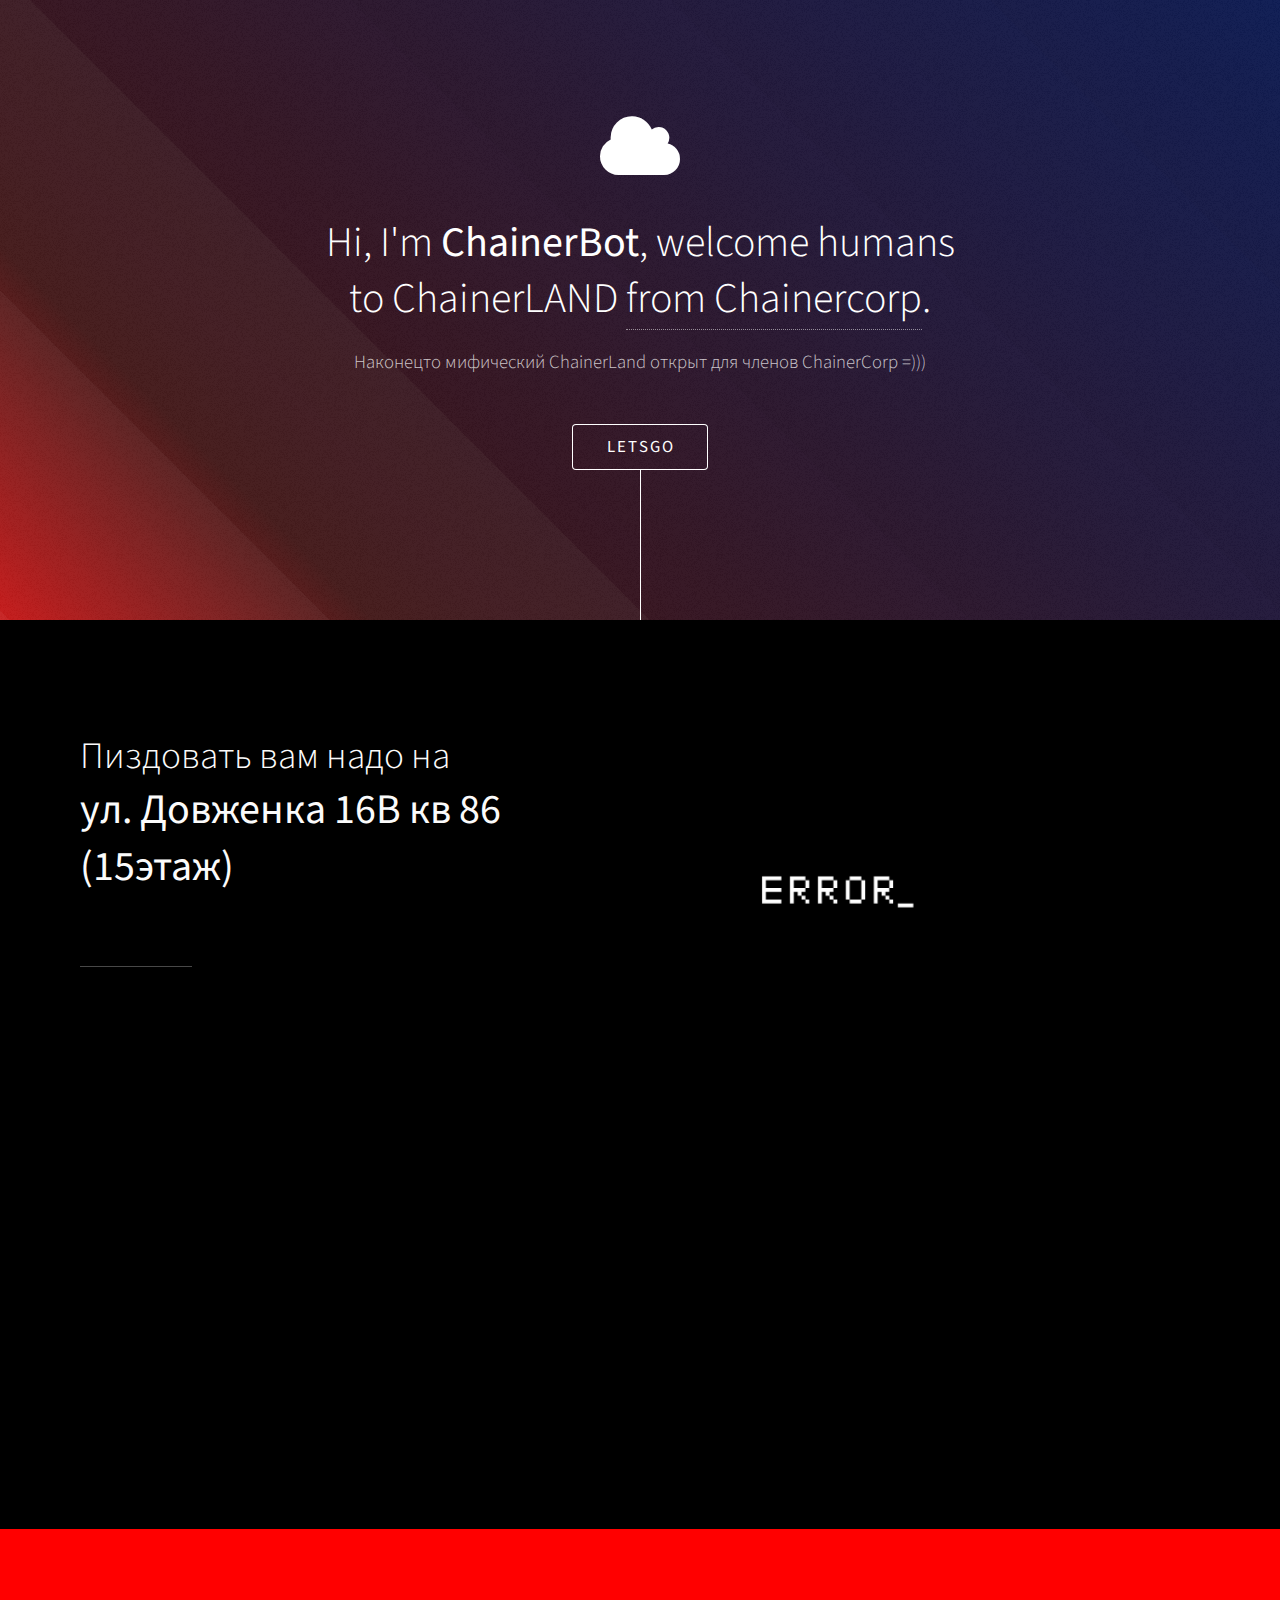
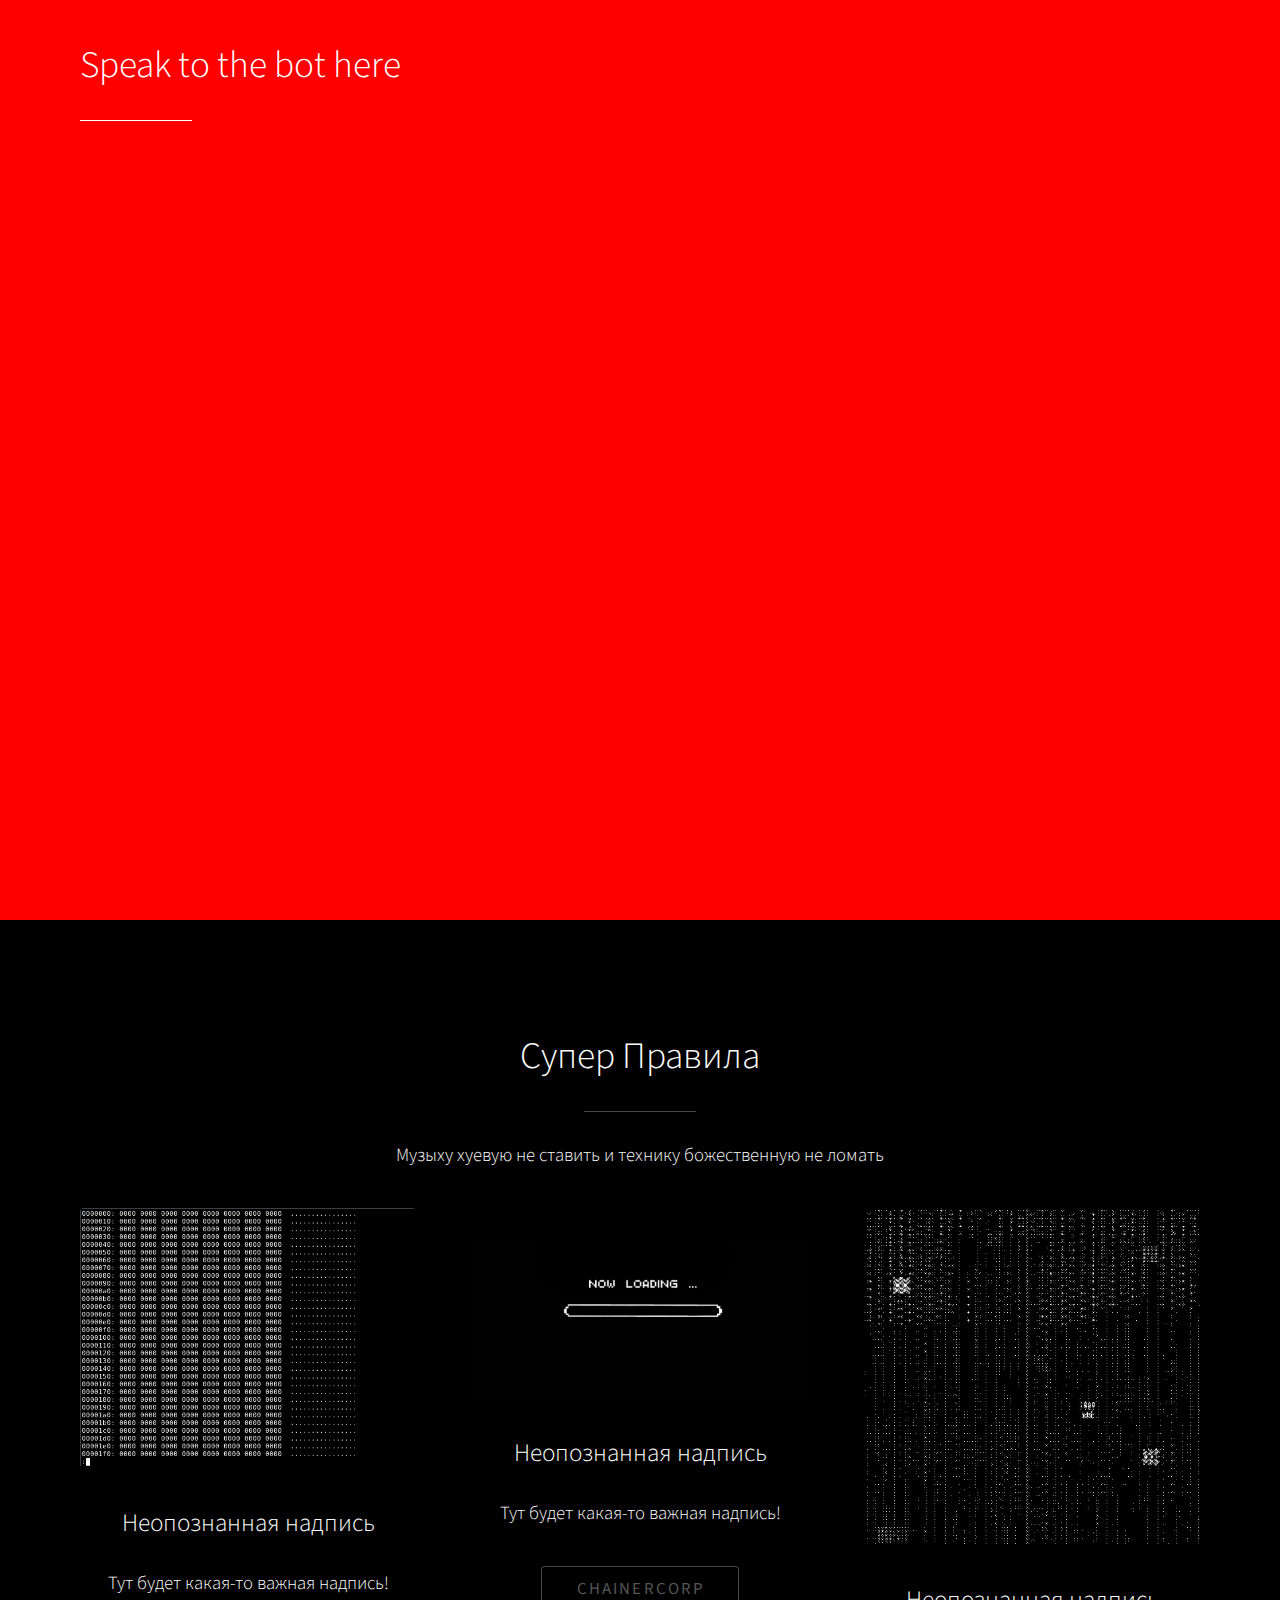
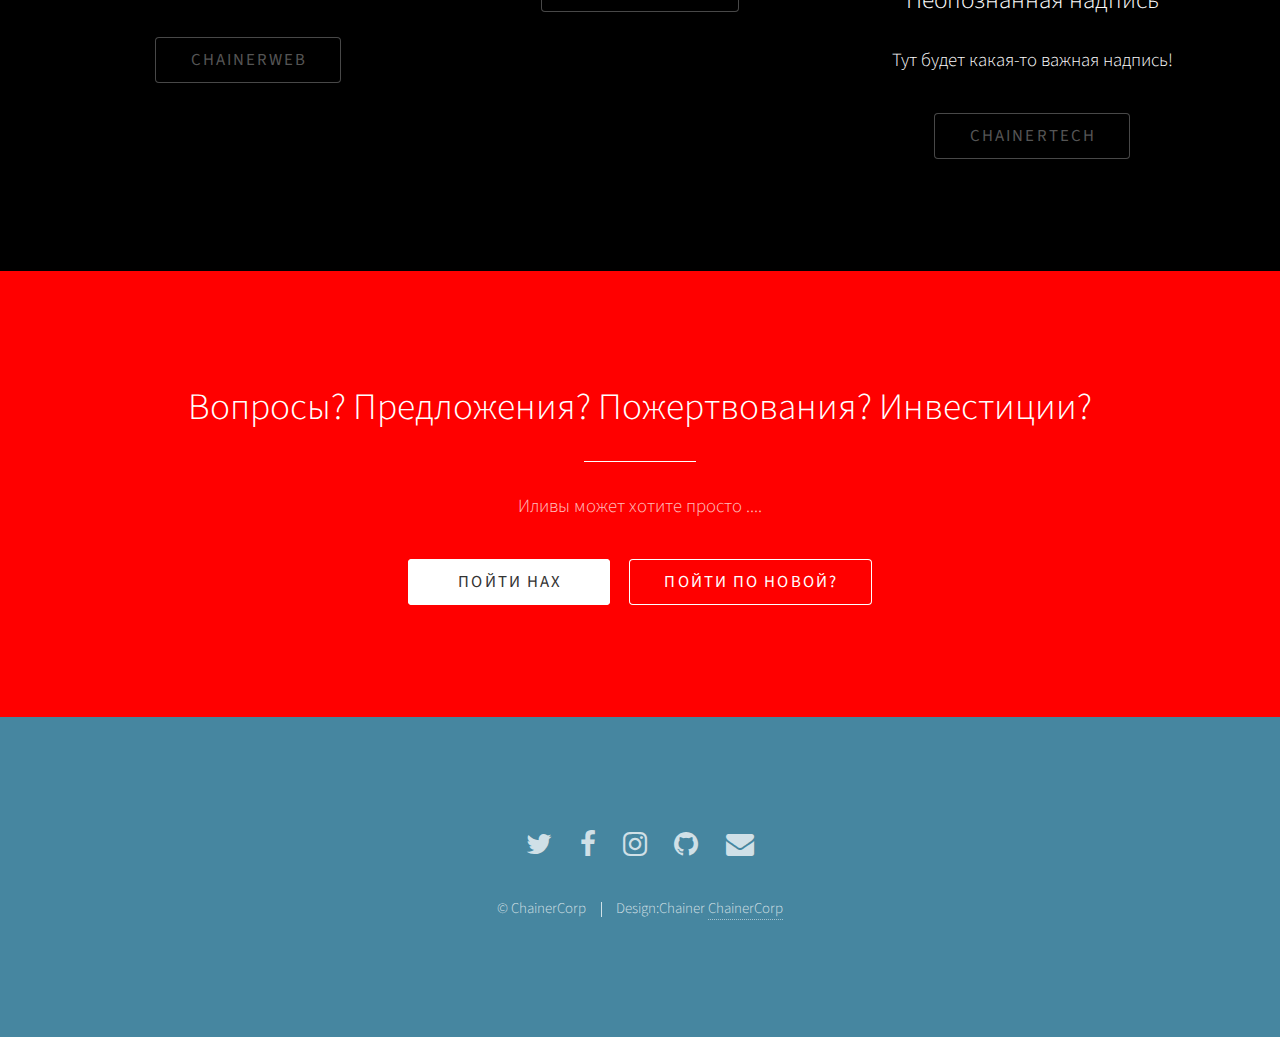
==== index.html @ ff1b4df4 "sdsds" ====
<!DOCTYPE HTML>
<!--
	Chainer Corp presents
-->
<html>
	<head>
		<title>Chainer LAND</title>
		<meta charset="utf-8" />
		<meta name="viewport" content="width=device-width, initial-scale=1, user-scalable=no" />
		<link rel="stylesheet" href="assets/css/main.css" />
		<noscript><link rel="stylesheet" href="assets/css/noscript.css" /></noscript>
	</head>
	<body class="is-preload">

		<!-- Header -->
			<section id="header">
				<div class="inner">
					<span class="icon major fa-cloud"></span>
					<h1>Hi, I'm <strong>ChainerBot</strong>, welcome humans<br />
					to ChainerLAND <a href="https://chainercorp.com">from Chainercorp</a>.</h1>
					<p>Наконецто мифический ChainerLand открыт для членов ChainerCorp =)))</p>
					<ul class="actions special">
						<li><a href="#one" class="button scrolly">LETSGO</a></li>
					</ul>
				</div>
			</section>

		<!-- One -->
			<section id="one" class="main style1">
				<div class="container">
					<div class="row gtr-150">
						<div class="col-6 col-12-medium">
							<header class="major">
								<h2>Пиздовать вам надо на<br /></h2>
								<h1><strong>ул. Довженка 16В кв 86 (15этаж)</strong></h1>
							</header>
							<iframe src="https://www.google.com/maps/embed?pb=!1m14!1m12!1m3!1d1164.5384641247404!2d30.448834128852884!3d50.462030173335094!2m3!1f0!2f0!3f0!3m2!1i1024!2i768!4f13.1!5e0!3m2!1sen!2sua!4v1558100196849!5m2!1sen!2sua" width="300" height="450" frameborder="0" style="border:0" allowfullscreen></iframe>
						</div>
						<div class="col-6 col-12-medium imp-medium">
							<span class="image fit"><img src="images/header.gif" alt="" /></span>
						</div>
					</div>
				</div>
			</section>

		<!-- Two -->
			<section id="two" class="main style2">
				<div class="container">
					<div class="row gtr-150">
						
						<div class="col-6 col-12-medium">
							<header class="major">
								<h2>Speak to the bot here</h2>
							</header>
							<section id="two" class="main style2">
								<iframe src='https://webchat.botframework.com/embed/chainer?s=YS14noe6sBE.tbJHhzvM37iLIB71xCAu_k-Lf0vbHzKhq6R8R-g6deY'  style='min-width: 400px; width: 100%; min-height: 500px;'></iframe>
							</section>
						</div>
					</div>
				</div>
			</section>

		<!-- Three -->
			<section id="three" class="main style1 special">
				<div class="container">
					<header class="major">
						<h2>Супер Правила</h2>
					</header>
					<p>Музыху хуевую не ставить и технику божественную не ломать</p>
					<div class="row gtr-150">
						<div class="col-4 col-12-medium">
							<span class="image fit"><img src="images/pic02.gif" alt="" /></span>
							<h3>Неопознанная надпись</h3>
							<p>Тут будет какая-то важная надпись!</p>
							<ul class="actions special">
								<li><a href="https://chainerweb.com" class="button">ChainerWeb</a></li>
							</ul>
						</div>
						<div class="col-4 col-12-medium">
							<span class="image fit"><img src="images/pic03.gif" alt="" /></span>
							<h3>Неопознанная надпись</h3>
							<p>Тут будет какая-то важная надпись!</p>
							<ul class="actions special">
								<li><a href="https://chainercorp.com" class="button">ChainerCorp</a></li>
							</ul>
						</div>
						<div class="col-4 col-12-medium">
							<span class="image fit"><img src="images/pic04.gif" alt="" /></span>
							<h3>Неопознанная надпись</h3>
							<p>Тут будет какая-то важная надпись!</p>
							<ul class="actions special">
								<li><a href="https://chainertech.com" class="button">ChainerTech</a></li>
							</ul>
						</div>
					</div>
				</div>
			</section>

		<!-- Four -->
			<section id="four" class="main style2 special">
				<div class="container">
					<header class="major">
						<h2>Вопросы? Предложения? Пожертвования? Инвестиции?</h2>
					</header>
					<p>Иливы может хотите просто ....</p>
					<ul class="actions special">
						<li><a href="https://chainer.in/.auth/logout" class="button wide primary">Пойти НАХ</a></li>
						<li><a href="#" class="button wide">Пойти по новой?</a></li>
					</ul>
				</div>
			</section>

		<!-- Five -->
		<!--
			<section id="five" class="main style1">
				<div class="container">
					<header class="major special">
						<h2>Elements</h2>
					</header>

					<section>
						<h4>Text</h4>
						<p>This is <b>bold</b> and this is <strong>strong</strong>. This is <i>italic</i> and this is <em>emphasized</em>.
						This is <sup>superscript</sup> text and this is <sub>subscript</sub> text.
						This is <u>underlined</u> and this is code: <code>for (;;) { ... }</code>. Finally, <a href="#">this is a link</a>.</p>
						<hr />
						<header>
							<h4>Heading with a Subtitle</h4>
							<p>Lorem ipsum dolor sit amet nullam id egestas urna aliquam</p>
						</header>
						<p>Nunc lacinia ante nunc ac lobortis. Interdum adipiscing gravida odio porttitor sem non mi integer non faucibus ornare mi ut ante amet placerat aliquet. Volutpat eu sed ante lacinia sapien lorem accumsan varius montes viverra nibh in adipiscing blandit tempus accumsan.</p>
						<header>
							<h5>Heading with a Subtitle</h5>
							<p>Lorem ipsum dolor sit amet nullam id egestas urna aliquam</p>
						</header>
						<p>Nunc lacinia ante nunc ac lobortis. Interdum adipiscing gravida odio porttitor sem non mi integer non faucibus ornare mi ut ante amet placerat aliquet. Volutpat eu sed ante lacinia sapien lorem accumsan varius montes viverra nibh in adipiscing blandit tempus accumsan.</p>
						<hr />
						<h2>Heading Level 2</h2>
						<h3>Heading Level 3</h3>
						<h4>Heading Level 4</h4>
						<h5>Heading Level 5</h5>
						<h6>Heading Level 6</h6>
						<hr />
						<h5>Blockquote</h5>
						<blockquote>Fringilla nisl. Donec accumsan interdum nisi, quis tincidunt felis sagittis eget tempus euismod. Vestibulum ante ipsum primis in faucibus vestibulum. Blandit adipiscing eu felis iaculis volutpat ac adipiscing accumsan faucibus. Vestibulum ante ipsum primis in faucibus lorem ipsum dolor sit amet nullam adipiscing eu felis.</blockquote>
						<h5>Preformatted</h5>
						<pre><code>i = 0;

while (!deck.isInOrder()) {
print 'Iteration ' + i;
deck.shuffle();
i++;
}

print 'It took ' + i + ' iterations to sort the deck.';</code></pre>
					</section>

					<section>
						<h4>Lists</h4>
						<div class="row">
							<div class="col-6 col-12-medium">
								<h5>Unordered</h5>
								<ul>
									<li>Dolor pulvinar etiam.</li>
									<li>Sagittis adipiscing.</li>
									<li>Felis enim feugiat.</li>
								</ul>
								<h5>Alternate</h5>
								<ul class="alt">
									<li>Dolor pulvinar etiam.</li>
									<li>Sagittis adipiscing.</li>
									<li>Felis enim feugiat.</li>
								</ul>
							</div>
							<div class="col-6 col-12-medium">
								<h5>Ordered</h5>
								<ol>
									<li>Dolor pulvinar etiam.</li>
									<li>Etiam vel felis viverra.</li>
									<li>Felis enim feugiat.</li>
									<li>Dolor pulvinar etiam.</li>
									<li>Etiam vel felis lorem.</li>
									<li>Felis enim et feugiat.</li>
								</ol>
								<h5>Icons</h5>
								<ul class="icons">
									<li><a href="#" class="icon fa-twitter"><span class="label">Twitter</span></a></li>
									<li><a href="#" class="icon fa-facebook"><span class="label">Facebook</span></a></li>
									<li><a href="#" class="icon fa-instagram"><span class="label">Instagram</span></a></li>
									<li><a href="#" class="icon fa-github"><span class="label">Github</span></a></li>
								</ul>
							</div>
						</div>
						<h5>Actions</h5>
						<div class="row">
							<div class="col-6 col-12-medium">
								<ul class="actions">
									<li><a href="#" class="button primary">Default</a></li>
									<li><a href="#" class="button">Default</a></li>
								</ul>
								<ul class="actions small">
									<li><a href="#" class="button primary small">Small</a></li>
									<li><a href="#" class="button small">Small</a></li>
								</ul>
								<ul class="actions stacked">
									<li><a href="#" class="button primary">Default</a></li>
									<li><a href="#" class="button">Default</a></li>
								</ul>
								<ul class="actions stacked">
									<li><a href="#" class="button primary small">Small</a></li>
									<li><a href="#" class="button small">Small</a></li>
								</ul>
							</div>
							<div class="col-6 col-12-medium">
								<ul class="actions stacked">
									<li><a href="#" class="button primary fit">Default</a></li>
									<li><a href="#" class="button fit">Default</a></li>
								</ul>
								<ul class="actions stacked">
									<li><a href="#" class="button primary small fit">Small</a></li>
									<li><a href="#" class="button small fit">Small</a></li>
								</ul>
							</div>
						</div>
					</section>

					<section>
						<h4>Table</h4>
						<h5>Default</h5>
						<div class="table-wrapper">
							<table>
								<thead>
									<tr>
										<th>Name</th>
										<th>Description</th>
										<th>Price</th>
									</tr>
								</thead>
								<tbody>
									<tr>
										<td>Item One</td>
										<td>Ante turpis integer aliquet porttitor.</td>
										<td>29.99</td>
									</tr>
									<tr>
										<td>Item Two</td>
										<td>Vis ac commodo adipiscing arcu aliquet.</td>
										<td>19.99</td>
									</tr>
									<tr>
										<td>Item Three</td>
										<td> Morbi faucibus arcu accumsan lorem.</td>
										<td>29.99</td>
									</tr>
									<tr>
										<td>Item Four</td>
										<td>Vitae integer tempus condimentum.</td>
										<td>19.99</td>
									</tr>
									<tr>
										<td>Item Five</td>
										<td>Ante turpis integer aliquet porttitor.</td>
										<td>29.99</td>
									</tr>
								</tbody>
								<tfoot>
									<tr>
										<td colspan="2"></td>
										<td>100.00</td>
									</tr>
								</tfoot>
							</table>
						</div>

						<h5>Alternate</h5>
						<div class="table-wrapper">
							<table class="alt">
								<thead>
									<tr>
										<th>Name</th>
										<th>Description</th>
										<th>Price</th>
									</tr>
								</thead>
								<tbody>
									<tr>
										<td>Item One</td>
										<td>Ante turpis integer aliquet porttitor.</td>
										<td>29.99</td>
									</tr>
									<tr>
										<td>Item Two</td>
										<td>Vis ac commodo adipiscing arcu aliquet.</td>
										<td>19.99</td>
									</tr>
									<tr>
										<td>Item Three</td>
										<td> Morbi faucibus arcu accumsan lorem.</td>
										<td>29.99</td>
									</tr>
									<tr>
										<td>Item Four</td>
										<td>Vitae integer tempus condimentum.</td>
										<td>19.99</td>
									</tr>
									<tr>
										<td>Item Five</td>
										<td>Ante turpis integer aliquet porttitor.</td>
										<td>29.99</td>
									</tr>
								</tbody>
								<tfoot>
									<tr>
										<td colspan="2"></td>
										<td>100.00</td>
									</tr>
								</tfoot>
							</table>
						</div>
					</section>

					<section>
						<h4>Buttons</h4>
						<ul class="actions">
							<li><a href="#" class="button primary">Primary</a></li>
							<li><a href="#" class="button">Default</a></li>
						</ul>
						<ul class="actions">
							<li><a href="#" class="button large">Large</a></li>
							<li><a href="#" class="button">Default</a></li>
							<li><a href="#" class="button small">Small</a></li>
						</ul>
						<ul class="actions fit">
							<li><a href="#" class="button fit">Fit</a></li>
							<li><a href="#" class="button primary fit">Fit</a></li>
							<li><a href="#" class="button fit">Fit</a></li>
						</ul>
						<ul class="actions fit small">
							<li><a href="#" class="button primary fit small">Fit + Small</a></li>
							<li><a href="#" class="button fit small">Fit + Small</a></li>
							<li><a href="#" class="button primary fit small">Fit + Small</a></li>
						</ul>
						<ul class="actions">
							<li><a href="#" class="button primary icon fa-download">Icon</a></li>
							<li><a href="#" class="button icon fa-download">Icon</a></li>
						</ul>
						<ul class="actions">
							<li><span class="button primary disabled">Disabled</span></li>
							<li><span class="button disabled">Disabled</span></li>
						</ul>
					</section>

					<section>
						<h4>Form</h4>
						<form method="post" action="#">
							<div class="row gtr-uniform gtr-50">
								<div class="col-6 col-12-xsmall">
									<input type="text" name="demo-name" id="demo-name" value="" placeholder="Name" />
								</div>
								<div class="col-6 col-12-xsmall">
									<input type="email" name="demo-email" id="demo-email" value="" placeholder="Email" />
								</div>
								<div class="col-12">
									<select name="demo-category" id="demo-category">
										<option value="">- Category -</option>
										<option value="1">Manufacturing</option>
										<option value="1">Shipping</option>
										<option value="1">Administration</option>
										<option value="1">Human Resources</option>
									</select>
								</div>
								<div class="col-4 col-12-small">
									<input type="radio" id="demo-priority-low" name="demo-priority" checked>
									<label for="demo-priority-low">Low</label>
								</div>
								<div class="col-4 col-12-small">
									<input type="radio" id="demo-priority-normal" name="demo-priority">
									<label for="demo-priority-normal">Normal</label>
								</div>
								<div class="col-4 col-12-small">
									<input type="radio" id="demo-priority-high" name="demo-priority">
									<label for="demo-priority-high">High</label>
								</div>
								<div class="col-6 col-12-small">
									<input type="checkbox" id="demo-copy" name="demo-copy">
									<label for="demo-copy">Email me a copy</label>
								</div>
								<div class="col-6 col-12-small">
									<input type="checkbox" id="demo-human" name="demo-human" checked>
									<label for="demo-human">Not a robot</label>
								</div>
								<div class="col-12">
									<textarea name="demo-message" id="demo-message" placeholder="Enter your message" rows="6"></textarea>
								</div>
								<div class="col-12">
									<ul class="actions">
										<li><input type="submit" value="Send Message" class="primary" /></li>
										<li><input type="reset" value="Reset" /></li>
									</ul>
								</div>
							</div>
						</form>
					</section>

					<section>
						<h4>Image</h4>
						<h5>Fit</h5>
						<div class="box alt">
							<div class="row gtr-uniform gtr-50">
								<div class="col-12"><span class="image fit"><img src="images/pic06.jpg" alt="" /></span></div>
								<div class="col-4"><span class="image fit"><img src="images/pic02.jpg" alt="" /></span></div>
								<div class="col-4"><span class="image fit"><img src="images/pic03.jpg" alt="" /></span></div>
								<div class="col-4"><span class="image fit"><img src="images/pic04.jpg" alt="" /></span></div>
								<div class="col-4"><span class="image fit"><img src="images/pic03.jpg" alt="" /></span></div>
								<div class="col-4"><span class="image fit"><img src="images/pic04.jpg" alt="" /></span></div>
								<div class="col-4"><span class="image fit"><img src="images/pic02.jpg" alt="" /></span></div>
								<div class="col-4"><span class="image fit"><img src="images/pic04.jpg" alt="" /></span></div>
								<div class="col-4"><span class="image fit"><img src="images/pic02.jpg" alt="" /></span></div>
								<div class="col-4"><span class="image fit"><img src="images/pic03.jpg" alt="" /></span></div>
							</div>
						</div>
						<h5>Left &amp; Right</h5>
						<p><span class="image left"><img src="images/pic05.jpg" alt="" /></span>Fringilla nisl. Donec accumsan interdum nisi, quis tincidunt felis sagittis eget. tempus euismod. Vestibulum ante ipsum primis in faucibus vestibulum. Blandit adipiscing eu felis iaculis volutpat ac adipiscing accumsan eu faucibus. Integer ac pellentesque praesent tincidunt felis sagittis eget. tempus euismod. Vestibulum ante ipsum primis in faucibus vestibulum. Blandit adipiscing eu felis iaculis volutpat ac adipiscing accumsan eu faucibus. Integer ac pellentesque praesent. Donec accumsan interdum nisi, quis tincidunt felis sagittis eget. tempus euismod. Vestibulum ante ipsum primis in faucibus vestibulum. Blandit adipiscing eu felis iaculis volutpat ac adipiscing accumsan eu faucibus. Integer ac pellentesque praesent tincidunt felis sagittis eget. tempus euismod. Vestibulum ante ipsum primis in faucibus vestibulum. Blandit adipiscing eu felis iaculis volutpat ac adipiscing accumsan eu faucibus. Integer ac pellentesque praesent. Blandit adipiscing eu felis iaculis volutpat ac adipiscing accumsan eu faucibus. Integer ac pellentesque praesent tincidunt felis sagittis eget. tempus euismod. Vestibulum ante ipsum primis in faucibus vestibulum. Blandit adipiscing eu felis iaculis volutpat ac adipiscing accumsan eu faucibus. Integer ac pellentesque praesent.</p>
						<p><span class="image right"><img src="images/pic05.jpg" alt="" /></span>Fringilla nisl. Donec accumsan interdum nisi, quis tincidunt felis sagittis eget. tempus euismod. Vestibulum ante ipsum primis in faucibus vestibulum. Blandit adipiscing eu felis iaculis volutpat ac adipiscing accumsan eu faucibus. Integer ac pellentesque praesent tincidunt felis sagittis eget. tempus euismod. Vestibulum ante ipsum primis in faucibus vestibulum. Blandit adipiscing eu felis iaculis volutpat ac adipiscing accumsan eu faucibus. Integer ac pellentesque praesent. Donec accumsan interdum nisi, quis tincidunt felis sagittis eget. tempus euismod. Vestibulum ante ipsum primis in faucibus vestibulum. Blandit adipiscing eu felis iaculis volutpat ac adipiscing accumsan eu faucibus. Integer ac pellentesque praesent tincidunt felis sagittis eget. tempus euismod. Vestibulum ante ipsum primis in faucibus vestibulum. Blandit adipiscing eu felis iaculis volutpat ac adipiscing accumsan eu faucibus. Integer ac pellentesque praesent. Blandit adipiscing eu felis iaculis volutpat ac adipiscing accumsan eu faucibus. Integer ac pellentesque praesent tincidunt felis sagittis eget. tempus euismod. Vestibulum ante ipsum primis in faucibus vestibulum. Blandit adipiscing eu felis iaculis volutpat ac adipiscing accumsan eu faucibus. Integer ac pellentesque praesent.</p>
					</section>

				</div>
			</section>
		-->

		<!-- Footer -->
			<section id="footer">
				<ul class="icons">
					<li><a href="#" class="icon alt fa-twitter"><span class="label">Twitter</span></a></li>
					<li><a href="#" class="icon alt fa-facebook"><span class="label">Facebook</span></a></li>
					<li><a href="#" class="icon alt fa-instagram"><span class="label">Instagram</span></a></li>
					<li><a href="#" class="icon alt fa-github"><span class="label">GitHub</span></a></li>
					<li><a href="#" class="icon alt fa-envelope"><span class="label">Email</span></a></li>
				</ul>
				<ul class="copyright">
					<li>&copy; ChainerCorp</li><li>Design:Chainer <a href="https://chainercorp.com">ChainerCorp</a></li>
				</ul>
			</section>

		<!-- Scripts -->
			<script src="assets/js/jquery.min.js"></script>
			<script src="assets/js/jquery.scrolly.min.js"></script>
			<script src="assets/js/browser.min.js"></script>
			<script src="assets/js/breakpoints.min.js"></script>
			<script src="assets/js/util.js"></script>
			<script src="assets/js/main.js"></script>

	</body>
</html>
---- assets/css/main.css ----
@import url("font-awesome.min.css");
@import url("https://fonts.googleapis.com/css?family=Source+Sans+Pro:300,300italic,400,400italic");

/*
	Photon by HTML5 UP
	html5up.net | @ajlkn
	Free for personal and commercial use under the CCA 3.0 license (html5up.net/license)
*/

html, body, div, span, applet, object,
iframe, h1, h2, h3, h4, h5, h6, p, blockquote,
pre, a, abbr, acronym, address, big, cite,
code, del, dfn, em, img, ins, kbd, q, s, samp,
small, strike, strong, sub, sup, tt, var, b,
u, i, center, dl, dt, dd, ol, ul, li, fieldset,
form, label, legend, table, caption, tbody,
tfoot, thead, tr, th, td, article, aside,
canvas, details, embed, figure, figcaption,
footer, header, hgroup, menu, nav, output, ruby,
section, summary, time, mark, audio, video {
	margin: 0;
	padding: 0;
	border: 0;
	font-size: 100%;
	font: inherit;
	vertical-align: baseline;}

article, aside, details, figcaption, figure,
footer, header, hgroup, menu, nav, section {
	display: block;}

body {
	line-height: 1;
}

ol, ul {
	list-style: none;
}

blockquote, q {
	quotes: none;
}

	blockquote:before, blockquote:after, q:before, q:after {
		content: '';
		content: none;
	}

table {
	border-collapse: collapse;
	border-spacing: 0;
}

body {
	-webkit-text-size-adjust: none;
}

mark {
	background-color: transparent;
	color: inherit;
}

input::-moz-focus-inner {
	border: 0;
	padding: 0;
}

input, select, textarea {
	-moz-appearance: none;
	-webkit-appearance: none;
	-ms-appearance: none;
	appearance: none;
}

/* Basic */

	html {
		box-sizing: border-box;
	}

	*, *:before, *:after {
		box-sizing: inherit;
	}

	body {
		background: #fff;
	}

		body.is-preload *, body.is-preload *:before, body.is-preload *:after {
			-moz-animation: none !important;
			-webkit-animation: none !important;
			-ms-animation: none !important;
			animation: none !important;
			-moz-transition: none !important;
			-webkit-transition: none !important;
			-ms-transition: none !important;
			transition: none !important;
		}

	body, input, select, textarea {
		color: #fbfbfb;
		font-family: "Source Sans Pro", Helvetica, sans-serif;
		font-size: 16pt;
		font-weight: 300;
		line-height: 1.65em;
	}

	a {
		-moz-transition: color 0.2s ease-in-out, border-color 0.2s ease-in-out;
		-webkit-transition: color 0.2s ease-in-out, border-color 0.2s ease-in-out;
		-ms-transition: color 0.2s ease-in-out, border-color 0.2s ease-in-out;
		transition: color 0.2s ease-in-out, border-color 0.2s ease-in-out;
		border-bottom: dotted 1px #666;
		color: inherit;
		text-decoration: none;
	}

		a:hover {
			border-bottom-color: transparent !important;
			color: #6bd4c8;
		}

	strong, b {
		color: #fbfbfb;
		font-weight: 400;
	}

	em, i {
		font-style: italic;
	}

	p {
		margin: 0 0 2em 0;
	}

	h1, h2, h3, h4, h5, h6 {
		color: #fbfbfb;
		line-height: 1em;
		margin: 0 0 1em 0;
	}

		h1 a, h2 a, h3 a, h4 a, h5 a, h6 a {
			color: inherit;
			text-decoration: none;
		}

	h1 {
		font-size: 2.25em;
		line-height: 1.35em;
	}

	h2 {
		font-size: 2em;
		line-height: 1.35em;
	}

	h3 {
		font-size: 1.35em;
		line-height: 1.5em;
	}

	h4 {
		font-size: 1.25em;
		line-height: 1.5em;
	}

	h5 {
		font-size: 0.9em;
		line-height: 1.5em;
	}

	h6 {
		font-size: 0.7em;
		line-height: 1.5em;
	}

	sub {
		font-size: 0.8em;
		position: relative;
		top: 0.5em;
	}

	sup {
		font-size: 0.8em;
		position: relative;
		top: -0.5em;
	}

	hr {
		border: 0;
		border-bottom: solid 1px rgba(144, 144, 144, 0.5);
		margin: 2em 0;
	}

		hr.major {
			margin: 3em 0;
		}

	blockquote {
		border-left: solid 4px rgba(144, 144, 144, 0.5);
		font-style: italic;
		margin: 0 0 2em 0;
		padding: 0.5em 0 0.5em 2em;
	}

	code {
		background: rgba(144, 144, 144, 0.075);
		border-radius: 4px;
		border: solid 1px rgba(144, 144, 144, 0.5);
		font-family: "Courier New", monospace;
		font-size: 0.9em;
		margin: 0 0.25em;
		padding: 0.25em 0.65em;
	}

	pre {
		-webkit-overflow-scrolling: touch;
		font-family: "Courier New", monospace;
		font-size: 0.9em;
		margin: 0 0 2em 0;
	}

		pre code {
			display: block;
			line-height: 1.75em;
			padding: 1em 1.5em;
			overflow-x: auto;
		}

	.align-left {
		text-align: left;
	}

	.align-center {
		text-align: center;
	}

	.align-right {
		text-align: right;
	}

/* Container */

	.container {
		margin: 0 auto;
		max-width: calc(100% - 4em);
		width: 60em;
	}

		.container.xsmall {
			width: 15em;
		}

		.container.small {
			width: 30em;
		}

		.container.medium {
			width: 45em;
		}

		.container.large {
			width: 75em;
		}

		.container.xlarge {
			width: 90em;
		}

		.container.max {
			width: 100%;
		}

		@media screen and (max-width: 980px) {

			.container {
				max-width: 100% !important;
				width: 100% !important;
			}

		}

		@media screen and (max-width: 480px) {

			.container {
				max-width: calc(100% - 3em);
			}

		}

/* Row */

	.row {
		display: flex;
		flex-wrap: wrap;
		box-sizing: border-box;
		align-items: stretch;
	}

		.row > * {
			box-sizing: border-box;
		}

		.row.gtr-uniform > * > :last-child {
			margin-bottom: 0;
		}

		.row.aln-left {
			justify-content: flex-start;
		}

		.row.aln-center {
			justify-content: center;
		}

		.row.aln-right {
			justify-content: flex-end;
		}

		.row.aln-top {
			align-items: flex-start;
		}

		.row.aln-middle {
			align-items: center;
		}

		.row.aln-bottom {
			align-items: flex-end;
		}

		.row > .imp {
			order: -1;
		}

		.row > .col-1 {
			width: 8.3333333333%;
		}

		.row > .off-1 {
			margin-left: 8.3333333333%;
		}

		.row > .col-2 {
			width: 16.6666666667%;
		}

		.row > .off-2 {
			margin-left: 16.6666666667%;
		}

		.row > .col-3 {
			width: 25%;
		}

		.row > .off-3 {
			margin-left: 25%;
		}

		.row > .col-4 {
			width: 33.3333333333%;
		}

		.row > .off-4 {
			margin-left: 33.3333333333%;
		}

		.row > .col-5 {
			width: 41.6666666667%;
		}

		.row > .off-5 {
			margin-left: 41.6666666667%;
		}

		.row > .col-6 {
			width: 50%;
		}

		.row > .off-6 {
			margin-left: 50%;
		}

		.row > .col-7 {
			width: 58.3333333333%;
		}

		.row > .off-7 {
			margin-left: 58.3333333333%;
		}

		.row > .col-8 {
			width: 66.6666666667%;
		}

		.row > .off-8 {
			margin-left: 66.6666666667%;
		}

		.row > .col-9 {
			width: 75%;
		}

		.row > .off-9 {
			margin-left: 75%;
		}

		.row > .col-10 {
			width: 83.3333333333%;
		}

		.row > .off-10 {
			margin-left: 83.3333333333%;
		}

		.row > .col-11 {
			width: 91.6666666667%;
		}

		.row > .off-11 {
			margin-left: 91.6666666667%;
		}

		.row > .col-12 {
			width: 100%;
		}

		.row > .off-12 {
			margin-left: 100%;
		}

		.row.gtr-0 {
			margin-top: 0;
			margin-left: 0em;
		}

			.row.gtr-0 > * {
				padding: 0 0 0 0em;
			}

			.row.gtr-0.gtr-uniform {
				margin-top: 0em;
			}

				.row.gtr-0.gtr-uniform > * {
					padding-top: 0em;
				}

		.row.gtr-25 {
			margin-top: 0;
			margin-left: -0.5em;
		}

			.row.gtr-25 > * {
				padding: 0 0 0 0.5em;
			}

			.row.gtr-25.gtr-uniform {
				margin-top: -0.5em;
			}

				.row.gtr-25.gtr-uniform > * {
					padding-top: 0.5em;
				}

		.row.gtr-50 {
			margin-top: 0;
			margin-left: -1em;
		}

			.row.gtr-50 > * {
				padding: 0 0 0 1em;
			}

			.row.gtr-50.gtr-uniform {
				margin-top: -1em;
			}

				.row.gtr-50.gtr-uniform > * {
					padding-top: 1em;
				}

		.row {
			margin-top: 0;
			margin-left: -2em;
		}

			.row > * {
				padding: 0 0 0 2em;
			}

			.row.gtr-uniform {
				margin-top: -2em;
			}

				.row.gtr-uniform > * {
					padding-top: 2em;
				}

		.row.gtr-150 {
			margin-top: 0;
			margin-left: -3em;
		}

			.row.gtr-150 > * {
				padding: 0 0 0 3em;
			}

			.row.gtr-150.gtr-uniform {
				margin-top: -3em;
			}

				.row.gtr-150.gtr-uniform > * {
					padding-top: 3em;
				}

		.row.gtr-200 {
			margin-top: 0;
			margin-left: -4em;
		}

			.row.gtr-200 > * {
				padding: 0 0 0 4em;
			}

			.row.gtr-200.gtr-uniform {
				margin-top: -4em;
			}

				.row.gtr-200.gtr-uniform > * {
					padding-top: 4em;
				}

		@media screen and (max-width: 1680px) {

			.row {
				display: flex;
				flex-wrap: wrap;
				box-sizing: border-box;
				align-items: stretch;
			}

				.row > * {
					box-sizing: border-box;
				}

				.row.gtr-uniform > * > :last-child {
					margin-bottom: 0;
				}

				.row.aln-left {
					justify-content: flex-start;
				}

				.row.aln-center {
					justify-content: center;
				}

				.row.aln-right {
					justify-content: flex-end;
				}

				.row.aln-top {
					align-items: flex-start;
				}

				.row.aln-middle {
					align-items: center;
				}

				.row.aln-bottom {
					align-items: flex-end;
				}

				.row > .imp-xlarge {
					order: -1;
				}

				.row > .col-1-xlarge {
					width: 8.3333333333%;
				}

				.row > .off-1-xlarge {
					margin-left: 8.3333333333%;
				}

				.row > .col-2-xlarge {
					width: 16.6666666667%;
				}

				.row > .off-2-xlarge {
					margin-left: 16.6666666667%;
				}

				.row > .col-3-xlarge {
					width: 25%;
				}

				.row > .off-3-xlarge {
					margin-left: 25%;
				}

				.row > .col-4-xlarge {
					width: 33.3333333333%;
				}

				.row > .off-4-xlarge {
					margin-left: 33.3333333333%;
				}

				.row > .col-5-xlarge {
					width: 41.6666666667%;
				}

				.row > .off-5-xlarge {
					margin-left: 41.6666666667%;
				}

				.row > .col-6-xlarge {
					width: 50%;
				}

				.row > .off-6-xlarge {
					margin-left: 50%;
				}

				.row > .col-7-xlarge {
					width: 58.3333333333%;
				}

				.row > .off-7-xlarge {
					margin-left: 58.3333333333%;
				}

				.row > .col-8-xlarge {
					width: 66.6666666667%;
				}

				.row > .off-8-xlarge {
					margin-left: 66.6666666667%;
				}

				.row > .col-9-xlarge {
					width: 75%;
				}

				.row > .off-9-xlarge {
					margin-left: 75%;
				}

				.row > .col-10-xlarge {
					width: 83.3333333333%;
				}

				.row > .off-10-xlarge {
					margin-left: 83.3333333333%;
				}

				.row > .col-11-xlarge {
					width: 91.6666666667%;
				}

				.row > .off-11-xlarge {
					margin-left: 91.6666666667%;
				}

				.row > .col-12-xlarge {
					width: 100%;
				}

				.row > .off-12-xlarge {
					margin-left: 100%;
				}

				.row.gtr-0 {
					margin-top: 0;
					margin-left: 0em;
				}

					.row.gtr-0 > * {
						padding: 0 0 0 0em;
					}

					.row.gtr-0.gtr-uniform {
						margin-top: 0em;
					}

						.row.gtr-0.gtr-uniform > * {
							padding-top: 0em;
						}

				.row.gtr-25 {
					margin-top: 0;
					margin-left: -0.5em;
				}

					.row.gtr-25 > * {
						padding: 0 0 0 0.5em;
					}

					.row.gtr-25.gtr-uniform {
						margin-top: -0.5em;
					}

						.row.gtr-25.gtr-uniform > * {
							padding-top: 0.5em;
						}

				.row.gtr-50 {
					margin-top: 0;
					margin-left: -1em;
				}

					.row.gtr-50 > * {
						padding: 0 0 0 1em;
					}

					.row.gtr-50.gtr-uniform {
						margin-top: -1em;
					}

						.row.gtr-50.gtr-uniform > * {
							padding-top: 1em;
						}

				.row {
					margin-top: 0;
					margin-left: -2em;
				}

					.row > * {
						padding: 0 0 0 2em;
					}

					.row.gtr-uniform {
						margin-top: -2em;
					}

						.row.gtr-uniform > * {
							padding-top: 2em;
						}

				.row.gtr-150 {
					margin-top: 0;
					margin-left: -3em;
				}

					.row.gtr-150 > * {
						padding: 0 0 0 3em;
					}

					.row.gtr-150.gtr-uniform {
						margin-top: -3em;
					}

						.row.gtr-150.gtr-uniform > * {
							padding-top: 3em;
						}

				.row.gtr-200 {
					margin-top: 0;
					margin-left: -4em;
				}

					.row.gtr-200 > * {
						padding: 0 0 0 4em;
					}

					.row.gtr-200.gtr-uniform {
						margin-top: -4em;
					}

						.row.gtr-200.gtr-uniform > * {
							padding-top: 4em;
						}

		}

		@media screen and (max-width: 1140px) {

			.row {
				display: flex;
				flex-wrap: wrap;
				box-sizing: border-box;
				align-items: stretch;
			}

				.row > * {
					box-sizing: border-box;
				}

				.row.gtr-uniform > * > :last-child {
					margin-bottom: 0;
				}

				.row.aln-left {
					justify-content: flex-start;
				}

				.row.aln-center {
					justify-content: center;
				}

				.row.aln-right {
					justify-content: flex-end;
				}

				.row.aln-top {
					align-items: flex-start;
				}

				.row.aln-middle {
					align-items: center;
				}

				.row.aln-bottom {
					align-items: flex-end;
				}

				.row > .imp-large {
					order: -1;
				}

				.row > .col-1-large {
					width: 8.3333333333%;
				}

				.row > .off-1-large {
					margin-left: 8.3333333333%;
				}

				.row > .col-2-large {
					width: 16.6666666667%;
				}

				.row > .off-2-large {
					margin-left: 16.6666666667%;
				}

				.row > .col-3-large {
					width: 25%;
				}

				.row > .off-3-large {
					margin-left: 25%;
				}

				.row > .col-4-large {
					width: 33.3333333333%;
				}

				.row > .off-4-large {
					margin-left: 33.3333333333%;
				}

				.row > .col-5-large {
					width: 41.6666666667%;
				}

				.row > .off-5-large {
					margin-left: 41.6666666667%;
				}

				.row > .col-6-large {
					width: 50%;
				}

				.row > .off-6-large {
					margin-left: 50%;
				}

				.row > .col-7-large {
					width: 58.3333333333%;
				}

				.row > .off-7-large {
					margin-left: 58.3333333333%;
				}

				.row > .col-8-large {
					width: 66.6666666667%;
				}

				.row > .off-8-large {
					margin-left: 66.6666666667%;
				}

				.row > .col-9-large {
					width: 75%;
				}

				.row > .off-9-large {
					margin-left: 75%;
				}

				.row > .col-10-large {
					width: 83.3333333333%;
				}

				.row > .off-10-large {
					margin-left: 83.3333333333%;
				}

				.row > .col-11-large {
					width: 91.6666666667%;
				}

				.row > .off-11-large {
					margin-left: 91.6666666667%;
				}

				.row > .col-12-large {
					width: 100%;
				}

				.row > .off-12-large {
					margin-left: 100%;
				}

				.row.gtr-0 {
					margin-top: 0;
					margin-left: 0em;
				}

					.row.gtr-0 > * {
						padding: 0 0 0 0em;
					}

					.row.gtr-0.gtr-uniform {
						margin-top: 0em;
					}

						.row.gtr-0.gtr-uniform > * {
							padding-top: 0em;
						}

				.row.gtr-25 {
					margin-top: 0;
					margin-left: -0.5em;
				}

					.row.gtr-25 > * {
						padding: 0 0 0 0.5em;
					}

					.row.gtr-25.gtr-uniform {
						margin-top: -0.5em;
					}

						.row.gtr-25.gtr-uniform > * {
							padding-top: 0.5em;
						}

				.row.gtr-50 {
					margin-top: 0;
					margin-left: -1em;
				}

					.row.gtr-50 > * {
						padding: 0 0 0 1em;
					}

					.row.gtr-50.gtr-uniform {
						margin-top: -1em;
					}

						.row.gtr-50.gtr-uniform > * {
							padding-top: 1em;
						}

				.row {
					margin-top: 0;
					margin-left: -2em;
				}

					.row > * {
						padding: 0 0 0 2em;
					}

					.row.gtr-uniform {
						margin-top: -2em;
					}

						.row.gtr-uniform > * {
							padding-top: 2em;
						}

				.row.gtr-150 {
					margin-top: 0;
					margin-left: -3em;
				}

					.row.gtr-150 > * {
						padding: 0 0 0 3em;
					}

					.row.gtr-150.gtr-uniform {
						margin-top: -3em;
					}

						.row.gtr-150.gtr-uniform > * {
							padding-top: 3em;
						}

				.row.gtr-200 {
					margin-top: 0;
					margin-left: -4em;
				}

					.row.gtr-200 > * {
						padding: 0 0 0 4em;
					}

					.row.gtr-200.gtr-uniform {
						margin-top: -4em;
					}

						.row.gtr-200.gtr-uniform > * {
							padding-top: 4em;
						}

		}

		@media screen and (max-width: 980px) {

			.row {
				display: flex;
				flex-wrap: wrap;
				box-sizing: border-box;
				align-items: stretch;
			}

				.row > * {
					box-sizing: border-box;
				}

				.row.gtr-uniform > * > :last-child {
					margin-bottom: 0;
				}

				.row.aln-left {
					justify-content: flex-start;
				}

				.row.aln-center {
					justify-content: center;
				}

				.row.aln-right {
					justify-content: flex-end;
				}

				.row.aln-top {
					align-items: flex-start;
				}

				.row.aln-middle {
					align-items: center;
				}

				.row.aln-bottom {
					align-items: flex-end;
				}

				.row > .imp-medium {
					order: -1;
				}

				.row > .col-1-medium {
					width: 8.3333333333%;
				}

				.row > .off-1-medium {
					margin-left: 8.3333333333%;
				}

				.row > .col-2-medium {
					width: 16.6666666667%;
				}

				.row > .off-2-medium {
					margin-left: 16.6666666667%;
				}

				.row > .col-3-medium {
					width: 25%;
				}

				.row > .off-3-medium {
					margin-left: 25%;
				}

				.row > .col-4-medium {
					width: 33.3333333333%;
				}

				.row > .off-4-medium {
					margin-left: 33.3333333333%;
				}

				.row > .col-5-medium {
					width: 41.6666666667%;
				}

				.row > .off-5-medium {
					margin-left: 41.6666666667%;
				}

				.row > .col-6-medium {
					width: 50%;
				}

				.row > .off-6-medium {
					margin-left: 50%;
				}

				.row > .col-7-medium {
					width: 58.3333333333%;
				}

				.row > .off-7-medium {
					margin-left: 58.3333333333%;
				}

				.row > .col-8-medium {
					width: 66.6666666667%;
				}

				.row > .off-8-medium {
					margin-left: 66.6666666667%;
				}

				.row > .col-9-medium {
					width: 75%;
				}

				.row > .off-9-medium {
					margin-left: 75%;
				}

				.row > .col-10-medium {
					width: 83.3333333333%;
				}

				.row > .off-10-medium {
					margin-left: 83.3333333333%;
				}

				.row > .col-11-medium {
					width: 91.6666666667%;
				}

				.row > .off-11-medium {
					margin-left: 91.6666666667%;
				}

				.row > .col-12-medium {
					width: 100%;
				}

				.row > .off-12-medium {
					margin-left: 100%;
				}

				.row.gtr-0 {
					margin-top: 0;
					margin-left: 0em;
				}

					.row.gtr-0 > * {
						padding: 0 0 0 0em;
					}

					.row.gtr-0.gtr-uniform {
						margin-top: 0em;
					}

						.row.gtr-0.gtr-uniform > * {
							padding-top: 0em;
						}

				.row.gtr-25 {
					margin-top: 0;
					margin-left: -0.5em;
				}

					.row.gtr-25 > * {
						padding: 0 0 0 0.5em;
					}

					.row.gtr-25.gtr-uniform {
						margin-top: -0.5em;
					}

						.row.gtr-25.gtr-uniform > * {
							padding-top: 0.5em;
						}

				.row.gtr-50 {
					margin-top: 0;
					margin-left: -1em;
				}

					.row.gtr-50 > * {
						padding: 0 0 0 1em;
					}

					.row.gtr-50.gtr-uniform {
						margin-top: -1em;
					}

						.row.gtr-50.gtr-uniform > * {
							padding-top: 1em;
						}

				.row {
					margin-top: 0;
					margin-left: -2em;
				}

					.row > * {
						padding: 0 0 0 2em;
					}

					.row.gtr-uniform {
						margin-top: -2em;
					}

						.row.gtr-uniform > * {
							padding-top: 2em;
						}

				.row.gtr-150 {
					margin-top: 0;
					margin-left: -3em;
				}

					.row.gtr-150 > * {
						padding: 0 0 0 3em;
					}

					.row.gtr-150.gtr-uniform {
						margin-top: -3em;
					}

						.row.gtr-150.gtr-uniform > * {
							padding-top: 3em;
						}

				.row.gtr-200 {
					margin-top: 0;
					margin-left: -4em;
				}

					.row.gtr-200 > * {
						padding: 0 0 0 4em;
					}

					.row.gtr-200.gtr-uniform {
						margin-top: -4em;
					}

						.row.gtr-200.gtr-uniform > * {
							padding-top: 4em;
						}

		}

		@media screen and (max-width: 736px) {

			.row {
				display: flex;
				flex-wrap: wrap;
				box-sizing: border-box;
				align-items: stretch;
			}

				.row > * {
					box-sizing: border-box;
				}

				.row.gtr-uniform > * > :last-child {
					margin-bottom: 0;
				}

				.row.aln-left {
					justify-content: flex-start;
				}

				.row.aln-center {
					justify-content: center;
				}

				.row.aln-right {
					justify-content: flex-end;
				}

				.row.aln-top {
					align-items: flex-start;
				}

				.row.aln-middle {
					align-items: center;
				}

				.row.aln-bottom {
					align-items: flex-end;
				}

				.row > .imp-small {
					order: -1;
				}

				.row > .col-1-small {
					width: 8.3333333333%;
				}

				.row > .off-1-small {
					margin-left: 8.3333333333%;
				}

				.row > .col-2-small {
					width: 16.6666666667%;
				}

				.row > .off-2-small {
					margin-left: 16.6666666667%;
				}

				.row > .col-3-small {
					width: 25%;
				}

				.row > .off-3-small {
					margin-left: 25%;
				}

				.row > .col-4-small {
					width: 33.3333333333%;
				}

				.row > .off-4-small {
					margin-left: 33.3333333333%;
				}

				.row > .col-5-small {
					width: 41.6666666667%;
				}

				.row > .off-5-small {
					margin-left: 41.6666666667%;
				}

				.row > .col-6-small {
					width: 50%;
				}

				.row > .off-6-small {
					margin-left: 50%;
				}

				.row > .col-7-small {
					width: 58.3333333333%;
				}

				.row > .off-7-small {
					margin-left: 58.3333333333%;
				}

				.row > .col-8-small {
					width: 66.6666666667%;
				}

				.row > .off-8-small {
					margin-left: 66.6666666667%;
				}

				.row > .col-9-small {
					width: 75%;
				}

				.row > .off-9-small {
					margin-left: 75%;
				}

				.row > .col-10-small {
					width: 83.3333333333%;
				}

				.row > .off-10-small {
					margin-left: 83.3333333333%;
				}

				.row > .col-11-small {
					width: 91.6666666667%;
				}

				.row > .off-11-small {
					margin-left: 91.6666666667%;
				}

				.row > .col-12-small {
					width: 100%;
				}

				.row > .off-12-small {
					margin-left: 100%;
				}

				.row.gtr-0 {
					margin-top: 0;
					margin-left: 0em;
				}

					.row.gtr-0 > * {
						padding: 0 0 0 0em;
					}

					.row.gtr-0.gtr-uniform {
						margin-top: 0em;
					}

						.row.gtr-0.gtr-uniform > * {
							padding-top: 0em;
						}

				.row.gtr-25 {
					margin-top: 0;
					margin-left: -0.5em;
				}

					.row.gtr-25 > * {
						padding: 0 0 0 0.5em;
					}

					.row.gtr-25.gtr-uniform {
						margin-top: -0.5em;
					}

						.row.gtr-25.gtr-uniform > * {
							padding-top: 0.5em;
						}

				.row.gtr-50 {
					margin-top: 0;
					margin-left: -1em;
				}

					.row.gtr-50 > * {
						padding: 0 0 0 1em;
					}

					.row.gtr-50.gtr-uniform {
						margin-top: -1em;
					}

						.row.gtr-50.gtr-uniform > * {
							padding-top: 1em;
						}

				.row {
					margin-top: 0;
					margin-left: -2em;
				}

					.row > * {
						padding: 0 0 0 2em;
					}

					.row.gtr-uniform {
						margin-top: -2em;
					}

						.row.gtr-uniform > * {
							padding-top: 2em;
						}

				.row.gtr-150 {
					margin-top: 0;
					margin-left: -3em;
				}

					.row.gtr-150 > * {
						padding: 0 0 0 3em;
					}

					.row.gtr-150.gtr-uniform {
						margin-top: -3em;
					}

						.row.gtr-150.gtr-uniform > * {
							padding-top: 3em;
						}

				.row.gtr-200 {
					margin-top: 0;
					margin-left: -4em;
				}

					.row.gtr-200 > * {
						padding: 0 0 0 4em;
					}

					.row.gtr-200.gtr-uniform {
						margin-top: -4em;
					}

						.row.gtr-200.gtr-uniform > * {
							padding-top: 4em;
						}

		}

		@media screen and (max-width: 480px) {

			.row {
				display: flex;
				flex-wrap: wrap;
				box-sizing: border-box;
				align-items: stretch;
			}

				.row > * {
					box-sizing: border-box;
				}

				.row.gtr-uniform > * > :last-child {
					margin-bottom: 0;
				}

				.row.aln-left {
					justify-content: flex-start;
				}

				.row.aln-center {
					justify-content: center;
				}

				.row.aln-right {
					justify-content: flex-end;
				}

				.row.aln-top {
					align-items: flex-start;
				}

				.row.aln-middle {
					align-items: center;
				}

				.row.aln-bottom {
					align-items: flex-end;
				}

				.row > .imp-xsmall {
					order: -1;
				}

				.row > .col-1-xsmall {
					width: 8.3333333333%;
				}

				.row > .off-1-xsmall {
					margin-left: 8.3333333333%;
				}

				.row > .col-2-xsmall {
					width: 16.6666666667%;
				}

				.row > .off-2-xsmall {
					margin-left: 16.6666666667%;
				}

				.row > .col-3-xsmall {
					width: 25%;
				}

				.row > .off-3-xsmall {
					margin-left: 25%;
				}

				.row > .col-4-xsmall {
					width: 33.3333333333%;
				}

				.row > .off-4-xsmall {
					margin-left: 33.3333333333%;
				}

				.row > .col-5-xsmall {
					width: 41.6666666667%;
				}

				.row > .off-5-xsmall {
					margin-left: 41.6666666667%;
				}

				.row > .col-6-xsmall {
					width: 50%;
				}

				.row > .off-6-xsmall {
					margin-left: 50%;
				}

				.row > .col-7-xsmall {
					width: 58.3333333333%;
				}

				.row > .off-7-xsmall {
					margin-left: 58.3333333333%;
				}

				.row > .col-8-xsmall {
					width: 66.6666666667%;
				}

				.row > .off-8-xsmall {
					margin-left: 66.6666666667%;
				}

				.row > .col-9-xsmall {
					width: 75%;
				}

				.row > .off-9-xsmall {
					margin-left: 75%;
				}

				.row > .col-10-xsmall {
					width: 83.3333333333%;
				}

				.row > .off-10-xsmall {
					margin-left: 83.3333333333%;
				}

				.row > .col-11-xsmall {
					width: 91.6666666667%;
				}

				.row > .off-11-xsmall {
					margin-left: 91.6666666667%;
				}

				.row > .col-12-xsmall {
					width: 100%;
				}

				.row > .off-12-xsmall {
					margin-left: 100%;
				}

				.row.gtr-0 {
					margin-top: 0;
					margin-left: 0em;
				}

					.row.gtr-0 > * {
						padding: 0 0 0 0em;
					}

					.row.gtr-0.gtr-uniform {
						margin-top: 0em;
					}

						.row.gtr-0.gtr-uniform > * {
							padding-top: 0em;
						}

				.row.gtr-25 {
					margin-top: 0;
					margin-left: -0.5em;
				}

					.row.gtr-25 > * {
						padding: 0 0 0 0.5em;
					}

					.row.gtr-25.gtr-uniform {
						margin-top: -0.5em;
					}

						.row.gtr-25.gtr-uniform > * {
							padding-top: 0.5em;
						}

				.row.gtr-50 {
					margin-top: 0;
					margin-left: -1em;
				}

					.row.gtr-50 > * {
						padding: 0 0 0 1em;
					}

					.row.gtr-50.gtr-uniform {
						margin-top: -1em;
					}

						.row.gtr-50.gtr-uniform > * {
							padding-top: 1em;
						}

				.row {
					margin-top: 0;
					margin-left: -2em;
				}

					.row > * {
						padding: 0 0 0 2em;
					}

					.row.gtr-uniform {
						margin-top: -2em;
					}

						.row.gtr-uniform > * {
							padding-top: 2em;
						}

				.row.gtr-150 {
					margin-top: 0;
					margin-left: -3em;
				}

					.row.gtr-150 > * {
						padding: 0 0 0 3em;
					}

					.row.gtr-150.gtr-uniform {
						margin-top: -3em;
					}

						.row.gtr-150.gtr-uniform > * {
							padding-top: 3em;
						}

				.row.gtr-200 {
					margin-top: 0;
					margin-left: -4em;
				}

					.row.gtr-200 > * {
						padding: 0 0 0 4em;
					}

					.row.gtr-200.gtr-uniform {
						margin-top: -4em;
					}

						.row.gtr-200.gtr-uniform > * {
							padding-top: 4em;
						}

		}

		@media screen and (max-width: 320px) {

			.row {
				display: flex;
				flex-wrap: wrap;
				box-sizing: border-box;
				align-items: stretch;
			}

				.row > * {
					box-sizing: border-box;
				}

				.row.gtr-uniform > * > :last-child {
					margin-bottom: 0;
				}

				.row.aln-left {
					justify-content: flex-start;
				}

				.row.aln-center {
					justify-content: center;
				}

				.row.aln-right {
					justify-content: flex-end;
				}

				.row.aln-top {
					align-items: flex-start;
				}

				.row.aln-middle {
					align-items: center;
				}

				.row.aln-bottom {
					align-items: flex-end;
				}

				.row > .imp-xxsmall {
					order: -1;
				}

				.row > .col-1-xxsmall {
					width: 8.3333333333%;
				}

				.row > .off-1-xxsmall {
					margin-left: 8.3333333333%;
				}

				.row > .col-2-xxsmall {
					width: 16.6666666667%;
				}

				.row > .off-2-xxsmall {
					margin-left: 16.6666666667%;
				}

				.row > .col-3-xxsmall {
					width: 25%;
				}

				.row > .off-3-xxsmall {
					margin-left: 25%;
				}

				.row > .col-4-xxsmall {
					width: 33.3333333333%;
				}

				.row > .off-4-xxsmall {
					margin-left: 33.3333333333%;
				}

				.row > .col-5-xxsmall {
					width: 41.6666666667%;
				}

				.row > .off-5-xxsmall {
					margin-left: 41.6666666667%;
				}

				.row > .col-6-xxsmall {
					width: 50%;
				}

				.row > .off-6-xxsmall {
					margin-left: 50%;
				}

				.row > .col-7-xxsmall {
					width: 58.3333333333%;
				}

				.row > .off-7-xxsmall {
					margin-left: 58.3333333333%;
				}

				.row > .col-8-xxsmall {
					width: 66.6666666667%;
				}

				.row > .off-8-xxsmall {
					margin-left: 66.6666666667%;
				}

				.row > .col-9-xxsmall {
					width: 75%;
				}

				.row > .off-9-xxsmall {
					margin-left: 75%;
				}

				.row > .col-10-xxsmall {
					width: 83.3333333333%;
				}

				.row > .off-10-xxsmall {
					margin-left: 83.3333333333%;
				}

				.row > .col-11-xxsmall {
					width: 91.6666666667%;
				}

				.row > .off-11-xxsmall {
					margin-left: 91.6666666667%;
				}

				.row > .col-12-xxsmall {
					width: 100%;
				}

				.row > .off-12-xxsmall {
					margin-left: 100%;
				}

				.row.gtr-0 {
					margin-top: 0;
					margin-left: 0em;
				}

					.row.gtr-0 > * {
						padding: 0 0 0 0em;
					}

					.row.gtr-0.gtr-uniform {
						margin-top: 0em;
					}

						.row.gtr-0.gtr-uniform > * {
							padding-top: 0em;
						}

				.row.gtr-25 {
					margin-top: 0;
					margin-left: -0.5em;
				}

					.row.gtr-25 > * {
						padding: 0 0 0 0.5em;
					}

					.row.gtr-25.gtr-uniform {
						margin-top: -0.5em;
					}

						.row.gtr-25.gtr-uniform > * {
							padding-top: 0.5em;
						}

				.row.gtr-50 {
					margin-top: 0;
					margin-left: -1em;
				}

					.row.gtr-50 > * {
						padding: 0 0 0 1em;
					}

					.row.gtr-50.gtr-uniform {
						margin-top: -1em;
					}

						.row.gtr-50.gtr-uniform > * {
							padding-top: 1em;
						}

				.row {
					margin-top: 0;
					margin-left: -2em;
				}

					.row > * {
						padding: 0 0 0 2em;
					}

					.row.gtr-uniform {
						margin-top: -2em;
					}

						.row.gtr-uniform > * {
							padding-top: 2em;
						}

				.row.gtr-150 {
					margin-top: 0;
					margin-left: -3em;
				}

					.row.gtr-150 > * {
						padding: 0 0 0 3em;
					}

					.row.gtr-150.gtr-uniform {
						margin-top: -3em;
					}

						.row.gtr-150.gtr-uniform > * {
							padding-top: 3em;
						}

				.row.gtr-200 {
					margin-top: 0;
					margin-left: -4em;
				}

					.row.gtr-200 > * {
						padding: 0 0 0 4em;
					}

					.row.gtr-200.gtr-uniform {
						margin-top: -4em;
					}

						.row.gtr-200.gtr-uniform > * {
							padding-top: 4em;
						}

		}

/* Section/Article */

	section.special, article.special {
		text-align: center;
	}

	header p {
		color: #999;
		margin: 0 0 1.5em 0;
		position: relative;
	}

	header h2 + p {
		font-size: 1.25em;
		line-height: 1.5em;
		margin-top: -1em;
	}

	header h3 + p {
		font-size: 1.1em;
		line-height: 1.5em;
		margin-top: -0.8em;
	}

	header h4 + p,
	header h5 + p,
	header h6 + p {
		font-size: 0.9em;
		line-height: 1.5em;
		margin-top: -0.6em;
	}

	header.major {
		margin: 0 0 1em 0;
	}

		header.major:after {
			background: rgba(144, 144, 144, 0.5);
			content: '';
			display: inline-block;
			height: 1px;
			margin-top: 1.5em;
			width: 6em;
		}

		header.major h2, header.major h3, header.major h4, header.major h5, header.major h6 {
			margin: 0;
		}

		header.major p {
			margin: 0.7em 0 0 0;
		}

	header.special {
		text-align: center;
	}

/* Form */

	form {
		margin: 0 0 2em 0;
	}

	label {
		color: #555;
		display: block;
		font-size: 0.9em;
		font-weight: 400;
		margin: 0 0 1em 0;
	}

	input[type="text"],
	input[type="password"],
	input[type="email"],
	select,
	textarea {
		-moz-appearance: none;
		-webkit-appearance: none;
		-ms-appearance: none;
		appearance: none;
		background: rgba(144, 144, 144, 0.075);
		border-radius: 4px;
		border: none;
		border: solid 1px rgba(144, 144, 144, 0.5);
		color: inherit;
		display: block;
		outline: 0;
		padding: 0 1em;
		text-decoration: none;
		width: 100%;
	}

		input[type="text"]:invalid,
		input[type="password"]:invalid,
		input[type="email"]:invalid,
		select:invalid,
		textarea:invalid {
			box-shadow: none;
		}

		input[type="text"]:focus,
		input[type="password"]:focus,
		input[type="email"]:focus,
		select:focus,
		textarea:focus {
			border-color: #6bd4c8;
		}

	select {
		background-image: url("data:image/svg+xml;charset=utf8,%3Csvg xmlns='http://www.w3.org/2000/svg' width='40' height='40' preserveAspectRatio='none' viewBox='0 0 40 40'%3E%3Cpath d='M9.4,12.3l10.4,10.4l10.4-10.4c0.2-0.2,0.5-0.4,0.9-0.4c0.3,0,0.6,0.1,0.9,0.4l3.3,3.3c0.2,0.2,0.4,0.5,0.4,0.9 c0,0.4-0.1,0.6-0.4,0.9L20.7,31.9c-0.2,0.2-0.5,0.4-0.9,0.4c-0.3,0-0.6-0.1-0.9-0.4L4.3,17.3c-0.2-0.2-0.4-0.5-0.4-0.9 c0-0.4,0.1-0.6,0.4-0.9l3.3-3.3c0.2-0.2,0.5-0.4,0.9-0.4S9.1,12.1,9.4,12.3z' fill='rgba(144, 144, 144, 0.5)' /%3E%3C/svg%3E");
		background-size: 1.25rem;
		background-repeat: no-repeat;
		background-position: calc(100% - 1rem) center;
		height: 2.75em;
		padding-right: 2.75em;
		text-overflow: ellipsis;
	}

		select option {
			color: #555;
			background: #fff;
		}

		select:focus::-ms-value {
			background-color: transparent;
		}

		select::-ms-expand {
			display: none;
		}

	input[type="text"],
	input[type="password"],
	input[type="email"],
	select {
		height: 2.75em;
	}

	textarea {
		padding: 0.75em 1em;
	}

	input[type="checkbox"],
	input[type="radio"] {
		-moz-appearance: none;
		-webkit-appearance: none;
		-ms-appearance: none;
		appearance: none;
		display: block;
		float: left;
		margin-right: -2em;
		opacity: 0;
		width: 1em;
		z-index: -1;
	}

		input[type="checkbox"] + label,
		input[type="radio"] + label {
			text-decoration: none;
			color: #666;
			cursor: pointer;
			display: inline-block;
			font-size: 1em;
			font-weight: 300;
			padding-left: 2.4em;
			padding-right: 0.75em;
			position: relative;
		}

			input[type="checkbox"] + label:before,
			input[type="radio"] + label:before {
				-moz-osx-font-smoothing: grayscale;
				-webkit-font-smoothing: antialiased;
				font-family: FontAwesome;
				font-style: normal;
				font-weight: normal;
				text-transform: none !important;
			}

			input[type="checkbox"] + label:before,
			input[type="radio"] + label:before {
				background: rgba(144, 144, 144, 0.075);
				border-radius: 4px;
				border: solid 1px rgba(144, 144, 144, 0.5);
				content: '';
				display: inline-block;
				height: 1.65em;
				left: 0;
				line-height: 1.58125em;
				position: absolute;
				text-align: center;
				top: 0;
				width: 1.65em;
			}

		input[type="checkbox"]:checked + label:before,
		input[type="radio"]:checked + label:before {
			background: #666666;
			border-color: #666666;
			color: #ffffff;
			content: '\f00c';
		}

		input[type="checkbox"]:focus + label:before,
		input[type="radio"]:focus + label:before {
			border-color: #6bd4c8;
		}

	input[type="checkbox"] + label:before {
		border-radius: 4px;
	}

	input[type="radio"] + label:before {
		border-radius: 100%;
	}

	::-webkit-input-placeholder {
		color: #999 !important;
		opacity: 1.0;
	}

	:-moz-placeholder {
		color: #999 !important;
		opacity: 1.0;
	}

	::-moz-placeholder {
		color: #999 !important;
		opacity: 1.0;
	}

	:-ms-input-placeholder {
		color: #999 !important;
		opacity: 1.0;
	}

/* Box */

	.box {
		border-radius: 4px;
		border: solid 1px rgba(144, 144, 144, 0.5);
		margin-bottom: 2em;
		padding: 1.5em;
	}

		.box > :last-child,
		.box > :last-child > :last-child,
		.box > :last-child > :last-child > :last-child {
			margin-bottom: 0;
		}

		.box.alt {
			border: 0;
			border-radius: 0;
			padding: 0;
		}

/* Icon */

	.icon {
		text-decoration: none;
		border-bottom: none;
		position: relative;
	}

		.icon:before {
			-moz-osx-font-smoothing: grayscale;
			-webkit-font-smoothing: antialiased;
			font-family: FontAwesome;
			font-style: normal;
			font-weight: normal;
			text-transform: none !important;
		}

		.icon > .label {
			display: none;
		}

		.icon.style1:before {
			color: #c3e895;
		}

		.icon.style2:before {
			color: #8addaa;
		}

		.icon.style3:before {
			color: #6bd4c8;
		}

		.icon.style4:before {
			color: #57aed3;
		}

		.icon.style5:before {
			color: #4a87d3;
		}

		.icon.style6:before {
			color: #6b88e6;
		}

		.icon.major {
			text-decoration: none;
			color: #555;
			cursor: default;
			display: inline-block;
			margin: 0 0 1.5em 0;
		}

			.icon.major:before {
				-moz-osx-font-smoothing: grayscale;
				-webkit-font-smoothing: antialiased;
				font-family: FontAwesome;
				font-style: normal;
				font-weight: normal;
				text-transform: none !important;
			}

			.icon.major:before {
				font-size: 4em;
				line-height: 1em;
			}

/* Image */

	.image {
		border-radius: 4px;
		border: 0;
		display: inline-block;
		position: relative;
	}

		.image img {
			border-radius: 4px;
			display: block;
		}

		.image.left {
			float: left;
			padding: 0 1.5em 1em 0;
			top: 0.25em;
		}

		.image.right {
			float: right;
			padding: 0 0 1em 1.5em;
			top: 0.25em;
		}

		.image.left, .image.right {
			max-width: 40%;
		}

			.image.left img, .image.right img {
				width: 100%;
			}

		.image.fit {
			display: block;
			margin: 0 0 2em 0;
			width: 100%;
		}

			.image.fit img {
				width: 100%;
			}

/* List */

	ol {
		list-style: decimal;
		margin: 0 0 2em 0;
		padding-left: 1.25em;
	}

		ol li {
			padding-left: 0.25em;
		}

	ul {
		list-style: disc;
		margin: 0 0 2em 0;
		padding-left: 1em;
	}

		ul li {
			padding-left: 0.5em;
		}

		ul.alt {
			list-style: none;
			padding-left: 0;
		}

			ul.alt li {
				border-top: solid 1px rgba(144, 144, 144, 0.5);
				padding: 0.5em 0;
			}

				ul.alt li:first-child {
					border-top: 0;
					padding-top: 0;
				}

	dl {
		margin: 0 0 2em 0;
	}

/* Actions */

	ul.actions {
		display: -moz-flex;
		display: -webkit-flex;
		display: -ms-flex;
		display: flex;
		cursor: default;
		list-style: none;
		margin-left: -1em;
		padding-left: 0;
	}

		ul.actions li {
			padding: 0 0 0 1em;
			vertical-align: middle;
		}

		ul.actions.special {
			-moz-justify-content: center;
			-webkit-justify-content: center;
			-ms-justify-content: center;
			justify-content: center;
			width: 100%;
			margin-left: 0;
		}

			ul.actions.special li:first-child {
				padding-left: 0;
			}

		ul.actions.stacked {
			-moz-flex-direction: column;
			-webkit-flex-direction: column;
			-ms-flex-direction: column;
			flex-direction: column;
			margin-left: 0;
		}

			ul.actions.stacked li {
				padding: 1.3em 0 0 0;
			}

				ul.actions.stacked li:first-child {
					padding-top: 0;
				}

		ul.actions.fit {
			width: calc(100% + 1em);
		}

			ul.actions.fit li {
				-moz-flex-grow: 1;
				-webkit-flex-grow: 1;
				-ms-flex-grow: 1;
				flex-grow: 1;
				-moz-flex-shrink: 1;
				-webkit-flex-shrink: 1;
				-ms-flex-shrink: 1;
				flex-shrink: 1;
				width: 100%;
			}

				ul.actions.fit li > * {
					width: 100%;
				}

			ul.actions.fit.stacked {
				width: 100%;
			}

		@media screen and (max-width: 480px) {

			ul.actions:not(.fixed) {
				-moz-flex-direction: column;
				-webkit-flex-direction: column;
				-ms-flex-direction: column;
				flex-direction: column;
				margin-left: 0;
				width: 100% !important;
			}

				ul.actions:not(.fixed) li {
					-moz-flex-grow: 1;
					-webkit-flex-grow: 1;
					-ms-flex-grow: 1;
					flex-grow: 1;
					-moz-flex-shrink: 1;
					-webkit-flex-shrink: 1;
					-ms-flex-shrink: 1;
					flex-shrink: 1;
					padding: 1em 0 0 0;
					text-align: center;
					width: 100%;
				}

					ul.actions:not(.fixed) li > * {
						width: 100%;
					}

					ul.actions:not(.fixed) li:first-child {
						padding-top: 0;
					}

					ul.actions:not(.fixed) li input[type="submit"],
					ul.actions:not(.fixed) li input[type="reset"],
					ul.actions:not(.fixed) li input[type="button"],
					ul.actions:not(.fixed) li button,
					ul.actions:not(.fixed) li .button {
						width: 100%;
					}

						ul.actions:not(.fixed) li input[type="submit"].icon:before,
						ul.actions:not(.fixed) li input[type="reset"].icon:before,
						ul.actions:not(.fixed) li input[type="button"].icon:before,
						ul.actions:not(.fixed) li button.icon:before,
						ul.actions:not(.fixed) li .button.icon:before {
							margin-left: -0.5em;
						}

		}

/* Icons */

	ul.icons {
		cursor: default;
		list-style: none;
		padding-left: 0;
	}

		ul.icons li {
			display: inline-block;
			padding: 0 1.25em 0 0;
		}

			ul.icons li:last-child {
				padding-right: 0;
			}

			ul.icons li .icon:before {
				font-size: 1.5em;
			}

/* Major Icons */

	ul.major-icons {
		list-style: none;
		padding-left: 0;
	}

		ul.major-icons li {
			display: inline-block;
			padding: 2.5em;
			text-align: center;
		}

			ul.major-icons li .icon {
				-moz-transform: rotate(45deg);
				-webkit-transform: rotate(45deg);
				-ms-transform: rotate(45deg);
				transform: rotate(45deg);
				border-radius: 4px;
				border: solid 1px rgba(144, 144, 144, 0.5);
				display: inline-block;
				height: 8em;
				line-height: 8em;
				margin: 0;
				text-align: center;
				width: 8em;
			}

				ul.major-icons li .icon:before {
					-moz-transform: rotate(-45deg);
					-webkit-transform: rotate(-45deg);
					-ms-transform: rotate(-45deg);
					transform: rotate(-45deg);
					display: inline-block;
					line-height: inherit;
				}

/* Table */

	.table-wrapper {
		-webkit-overflow-scrolling: touch;
		overflow-x: auto;
	}

	table {
		margin: 0 0 2em 0;
		width: 100%;
	}

		table tbody tr {
			border-left: 0;
			border-right: 0;
		}

			table tbody tr:nth-child(2n + 1) {
				background-color: rgba(144, 144, 144, 0.075);
			}

		table td {
			padding: 0.75em 0.75em;
		}

		table th {
			color: #555;
			font-size: 0.9em;
			font-weight: 400;
			padding: 0 0.75em 0.75em 0.75em;
			text-align: left;
		}

		table thead {
			border-bottom: solid 1px rgba(144, 144, 144, 0.5);
		}

		table tfoot {
			border-top: solid 1px rgba(144, 144, 144, 0.5);
		}

		table.alt {
			border-collapse: separate;
		}

			table.alt tbody tr td {
				border: solid 1px rgba(144, 144, 144, 0.5);
				border-left-width: 0;
				border-top-width: 0;
			}

				table.alt tbody tr td:first-child {
					border-left-width: 1px;
				}

			table.alt tbody tr:first-child td {
				border-top-width: 1px;
			}

			table.alt thead {
				border-bottom: 0;
			}

			table.alt tfoot {
				border-top: 0;
			}

/* Button */

	input[type="submit"],
	input[type="reset"],
	input[type="button"],
	button,
	.button {
		-moz-appearance: none;
		-webkit-appearance: none;
		-ms-appearance: none;
		appearance: none;
		-moz-transition: background-color 0.2s ease-in-out, color 0.2s ease-in-out;
		-webkit-transition: background-color 0.2s ease-in-out, color 0.2s ease-in-out;
		-ms-transition: background-color 0.2s ease-in-out, color 0.2s ease-in-out;
		transition: background-color 0.2s ease-in-out, color 0.2s ease-in-out;
		background-color: transparent;
		border-radius: 4px;
		border: 0;
		box-shadow: inset 0 0 0 1px rgba(144, 144, 144, 0.5);
		color: #555 !important;
		cursor: pointer;
		display: inline-block;
		font-size: 0.9em;
		font-weight: 400;
		height: 2.75em;
		letter-spacing: 0.125em;
		line-height: 2.75em;
		padding: 0 2em;
		text-align: center;
		text-decoration: none;
		text-indent: 0.125em;
		text-transform: uppercase;
		white-space: nowrap;
	}

		input[type="submit"]:hover,
		input[type="reset"]:hover,
		input[type="button"]:hover,
		button:hover,
		.button:hover {
			background-color: rgba(144, 144, 144, 0.075);
		}

		input[type="submit"]:active,
		input[type="reset"]:active,
		input[type="button"]:active,
		button:active,
		.button:active {
			background-color: rgba(144, 144, 144, 0.2);
		}

		input[type="submit"].icon:before,
		input[type="reset"].icon:before,
		input[type="button"].icon:before,
		button.icon:before,
		.button.icon:before {
			margin-right: 0.5em;
		}

		input[type="submit"].fit,
		input[type="reset"].fit,
		input[type="button"].fit,
		button.fit,
		.button.fit {
			width: 100%;
		}

		input[type="submit"].small,
		input[type="reset"].small,
		input[type="button"].small,
		button.small,
		.button.small {
			font-size: 0.7em;
		}

		input[type="submit"].large,
		input[type="reset"].large,
		input[type="button"].large,
		button.large,
		.button.large {
			font-size: 1.25em;
		}

		input[type="submit"].wide,
		input[type="reset"].wide,
		input[type="button"].wide,
		button.wide,
		.button.wide {
			min-width: 12em;
		}

		input[type="submit"].primary,
		input[type="reset"].primary,
		input[type="button"].primary,
		button.primary,
		.button.primary {
			background-color: #555;
			box-shadow: none !important;
			color: #fff !important;
		}

			input[type="submit"].primary:hover,
			input[type="reset"].primary:hover,
			input[type="button"].primary:hover,
			button.primary:hover,
			.button.primary:hover {
				background-color: #626262;
			}

			input[type="submit"].primary:active,
			input[type="reset"].primary:active,
			input[type="button"].primary:active,
			button.primary:active,
			.button.primary:active {
				background-color: #484848;
			}

		input[type="submit"].disabled, input[type="submit"]:disabled,
		input[type="reset"].disabled,
		input[type="reset"]:disabled,
		input[type="button"].disabled,
		input[type="button"]:disabled,
		button.disabled,
		button:disabled,
		.button.disabled,
		.button:disabled {
			cursor: default;
			opacity: 0.25;
		}

/* Main */

	.main {
		padding: 6em 0 4em 0 ;
	}

		.main.style1 {
			background: #000;
		}

		.main.style2 {
			background-color: #f00;
			color: rgba(255, 255, 255, 0.75);
			background-attachment: fixed,							fixed;
			background-image: url("images/overlay1.png"), url("../../images/header.jpg");
			background-size: auto,							cover;
		}

			.main.style2 a {
				border-bottom-color: rgba(255, 255, 255, 0.5);
			}

				.main.style2 a:hover {
					color: #ffffff;
				}

			.main.style2 h1, .main.style2 h2, .main.style2 h3, .main.style2 h4, .main.style2 h5, .main.style2 h6, .main.style2 strong, .main.style2 b {
				color: #ffffff;
			}

			.main.style2 header p {
				color: #ffffff;
			}

			.main.style2 header.major:after {
				background: #ffffff;
			}

			.main.style2 input[type="submit"],
			.main.style2 input[type="reset"],
			.main.style2 input[type="button"],
			.main.style2 button,
			.main.style2 .button {
				box-shadow: inset 0 0 0 1px #ffffff;
				color: #ffffff !important;
			}

				.main.style2 input[type="submit"]:hover,
				.main.style2 input[type="reset"]:hover,
				.main.style2 input[type="button"]:hover,
				.main.style2 button:hover,
				.main.style2 .button:hover {
					background-color: rgba(255, 255, 255, 0.125);
				}

				.main.style2 input[type="submit"]:active,
				.main.style2 input[type="reset"]:active,
				.main.style2 input[type="button"]:active,
				.main.style2 button:active,
				.main.style2 .button:active {
					background-color: rgba(255, 255, 255, 0.25);
				}

				.main.style2 input[type="submit"].primary,
				.main.style2 input[type="reset"].primary,
				.main.style2 input[type="button"].primary,
				.main.style2 button.primary,
				.main.style2 .button.primary {
					background-color: #ffffff;
					box-shadow: inset 0 0 0 1px #ffffff !important;
					color: #333 !important;
				}

					.main.style2 input[type="submit"].primary:hover,
					.main.style2 input[type="reset"].primary:hover,
					.main.style2 input[type="button"].primary:hover,
					.main.style2 button.primary:hover,
					.main.style2 .button.primary:hover {
						background-color: rgba(255, 255, 255, 0.125) !important;
						color: #ffffff !important;
					}

					.main.style2 input[type="submit"].primary:active,
					.main.style2 input[type="reset"].primary:active,
					.main.style2 input[type="button"].primary:active,
					.main.style2 button.primary:active,
					.main.style2 .button.primary:active {
						background-color: rgba(255, 255, 255, 0.25) !important;
					}

			.main.style2 ul.major-icons li .icon {
				border-color: #ffffff;
			}

			.main.style2 .icon.major {
				color: #ffffff;
			}

/* Header */

	#header {
		padding: 9em 0 9em 0 ;
		background-color: #4686a0;
		color: rgba(255, 255, 255, 0.75);
		background-attachment: fixed,							fixed,							fixed;
		background-image: url("images/overlay2.png"), url("images/overlay3.svg"), linear-gradient(45deg, #ff0000 5%, #3d1010 30%, #0e1d59);
		background-position: top left,						center center,					center center;
		background-size: auto,							cover,							cover;
		overflow: hidden;
		position: relative;
		text-align: center;
	}

		#header a {
			border-bottom-color: rgba(255, 255, 255, 0.5);
		}

			#header a:hover {
				color: #ffffff;
			}

		#header h1, #header h2, #header h3, #header h4, #header h5, #header h6, #header strong, #header b {
			color: #ffffff;
		}

		#header header p {
			color: #ffffff;
		}

		#header header.major:after {
			background: #ffffff;
		}

		#header input[type="submit"],
		#header input[type="reset"],
		#header input[type="button"],
		#header button,
		#header .button {
			box-shadow: inset 0 0 0 1px #ffffff;
			color: #ffffff !important;
		}

			#header input[type="submit"]:hover,
			#header input[type="reset"]:hover,
			#header input[type="button"]:hover,
			#header button:hover,
			#header .button:hover {
				background-color: rgba(255, 255, 255, 0.125);
			}

			#header input[type="submit"]:active,
			#header input[type="reset"]:active,
			#header input[type="button"]:active,
			#header button:active,
			#header .button:active {
				background-color: rgba(255, 255, 255, 0.25);
			}

			#header input[type="submit"].primary,
			#header input[type="reset"].primary,
			#header input[type="button"].primary,
			#header button.primary,
			#header .button.primary {
				background-color: #ffffff;
				box-shadow: inset 0 0 0 1px #ffffff !important;
				color: #4686a0 !important;
			}

				#header input[type="submit"].primary:hover,
				#header input[type="reset"].primary:hover,
				#header input[type="button"].primary:hover,
				#header button.primary:hover,
				#header .button.primary:hover {
					background-color: rgba(255, 255, 255, 0.125) !important;
					color: #ffffff !important;
				}

				#header input[type="submit"].primary:active,
				#header input[type="reset"].primary:active,
				#header input[type="button"].primary:active,
				#header button.primary:active,
				#header .button.primary:active {
					background-color: rgba(255, 255, 255, 0.25) !important;
				}

		#header ul.major-icons li .icon {
			border-color: #ffffff;
		}

		#header .icon.major {
			color: #ffffff;
		}

		#header h1 {
			margin: 0;
		}

		#header p {
			margin: 1em 0 0 0;
		}

		#header .actions {
			-moz-justify-content: center;
			-webkit-justify-content: center;
			-ms-justify-content: center;
			justify-content: center;
			margin-top: 2.5em;
			margin-left: 0;
			position: relative;
		}

			#header .actions li:first-child {
				padding-left: 0;
			}

			#header .actions:after {
				background: #ffffff;
				content: '';
				height: 100vh;
				left: 50%;
				position: absolute;
				top: 100%;
				width: 1px;
			}

		#header .inner {
			-moz-transition: -moz-transform 1.5s ease, opacity 2s ease;
			-webkit-transition: -webkit-transform 1.5s ease, opacity 2s ease;
			-ms-transition: -ms-transform 1.5s ease, opacity 2s ease;
			transition: transform 1.5s ease, opacity 2s ease;
			-moz-transition-delay: 0.25s;
			-webkit-transition-delay: 0.25s;
			-ms-transition-delay: 0.25s;
			transition-delay: 0.25s;
			-moz-transform: scale(1);
			-webkit-transform: scale(1);
			-ms-transform: scale(1);
			transform: scale(1);
			opacity: 1;
			position: relative;
			z-index: 1;
		}

			#header .inner .actions {
				-moz-transition: -moz-transform 1.25s ease;
				-webkit-transition: -webkit-transform 1.25s ease;
				-ms-transition: -ms-transform 1.25s ease;
				transition: transform 1.25s ease;
				-moz-transition-delay: 1s;
				-webkit-transition-delay: 1s;
				-ms-transition-delay: 1s;
				transition-delay: 1s;
				-moz-transform: translateY(0);
				-webkit-transform: translateY(0);
				-ms-transform: translateY(0);
				transform: translateY(0);
				opacity: 1;
			}

		#header:after {
			-moz-transition: opacity 1s ease;
			-webkit-transition: opacity 1s ease;
			-ms-transition: opacity 1s ease;
			transition: opacity 1s ease;
			background-image: linear-gradient(45deg, #4fa49a, #4361c2);
			content: '';
			height: 100%;
			left: 0;
			opacity: 0;
			position: absolute;
			top: 0;
			width: 100%;
		}

	body.is-preload #header .inner {
		-moz-transform: scale(1.05);
		-webkit-transform: scale(1.05);
		-ms-transform: scale(1.05);
		transform: scale(1.05);
		opacity: 0;
	}

		body.is-preload #header .inner .actions {
			-moz-transform: translateY(30em);
			-webkit-transform: translateY(30em);
			-ms-transform: translateY(30em);
			transform: translateY(30em);
			opacity: 0;
		}

	body.is-preload #header:after {
		opacity: 1;
	}

/* Footer */

	#footer {
		padding: 6em 0 6em 0 ;
		background-color: #4686a0;
		color: rgba(255, 255, 255, 0.75);
		background-attachment: fixed,							fixed,							fixed;
		background-image: url("images/overlay2.png"), url("images/overlay4.svg"), linear-gradient(45deg, #4361c2, #4fa49a 50%, #9dc66b 95%);
		background-position: top left,						center center,					center center;
		background-size: auto,							cover,							cover;
		text-align: center;
	}

		#footer a {
			border-bottom-color: rgba(255, 255, 255, 0.5);
		}

			#footer a:hover {
				color: #ffffff;
			}

		#footer h1, #footer h2, #footer h3, #footer h4, #footer h5, #footer h6, #footer strong, #footer b {
			color: #ffffff;
		}

		#footer header p {
			color: #ffffff;
		}

		#footer header.major:after {
			background: #ffffff;
		}

		#footer input[type="submit"],
		#footer input[type="reset"],
		#footer input[type="button"],
		#footer button,
		#footer .button {
			box-shadow: inset 0 0 0 1px #ffffff;
			color: #ffffff !important;
		}

			#footer input[type="submit"]:hover,
			#footer input[type="reset"]:hover,
			#footer input[type="button"]:hover,
			#footer button:hover,
			#footer .button:hover {
				background-color: rgba(255, 255, 255, 0.125);
			}

			#footer input[type="submit"]:active,
			#footer input[type="reset"]:active,
			#footer input[type="button"]:active,
			#footer button:active,
			#footer .button:active {
				background-color: rgba(255, 255, 255, 0.25);
			}

			#footer input[type="submit"].primary,
			#footer input[type="reset"].primary,
			#footer input[type="button"].primary,
			#footer button.primary,
			#footer .button.primary {
				background-color: #ffffff;
				box-shadow: inset 0 0 0 1px #ffffff !important;
				color: #4686a0 !important;
			}

				#footer input[type="submit"].primary:hover,
				#footer input[type="reset"].primary:hover,
				#footer input[type="button"].primary:hover,
				#footer button.primary:hover,
				#footer .button.primary:hover {
					background-color: rgba(255, 255, 255, 0.125) !important;
					color: #ffffff !important;
				}

				#footer input[type="submit"].primary:active,
				#footer input[type="reset"].primary:active,
				#footer input[type="button"].primary:active,
				#footer button.primary:active,
				#footer .button.primary:active {
					background-color: rgba(255, 255, 255, 0.25) !important;
				}

		#footer ul.major-icons li .icon {
			border-color: #ffffff;
		}

		#footer .icon.major {
			color: #ffffff;
		}

		#footer .icons {
			margin: 0;
		}

		#footer .copyright {
			font-size: 0.8em;
			list-style: none;
			margin: 2em 0 0 0;
			padding: 0;
		}

			#footer .copyright li {
				border-left: solid 1px;
				display: inline-block;
				line-height: 1em;
				margin-left: 1em;
				padding: 0 0 0 1em;
			}

				#footer .copyright li:first-child {
					border-left: 0;
					margin-left: 0;
					padding: 0;
				}

/* XLarge */

	@media screen and (max-width: 1680px) {

		/* Basic */

			body, input, select, textarea {
				font-size: 14pt;
			}

		/* Header */

			#header {
				padding: 6em 0 6em 0 ;
			}

	}

/* Large */

	@media screen and (max-width: 1140px) {

		/* Basic */

			body, input, select, textarea {
				font-size: 13pt;
			}

			h1 br, h2 br, h3 br, h4 br, h5 br, h6 br {
				display: none;
			}

		/* List */

			ul.major-icons li {
				padding: 2em;
			}

				ul.major-icons li .icon {
					height: 8em;
					line-height: 8em;
					width: 8em;
				}

		/* Main */

			.main {
				padding: 4em 0 2em 0 ;
			}

				.main.style2 {
					background-attachment: scroll;
				}

		/* Header */

			#header {
				padding: 5em 0 5em 0 ;
				background-attachment: scroll;
			}

				#header br {
					display: inline;
				}

		/* Footer */

			#footer {
				padding: 4em 0 4em 0 ;
				background-attachment: scroll;
			}

	}

/* Medium */

	@media screen and (max-width: 980px) {

		/* List */

			ul.major-icons li {
				padding: 2em;
			}

				ul.major-icons li .icon {
					height: 7em;
					line-height: 7em;
					width: 7em;
				}

		/* Main */

			.main {
				padding: 5em 3em 3em 3em ;
			}

		/* Header */

			#header {
				padding: 8em 3em 8em 3em ;
			}

		/* Footer */

			#footer {
				padding: 5em 3em 5em 3em ;
			}

		/* One */

			#one {
				text-align: center;
			}

		/* Two */

			#two {
				text-align: center;
			}

	}

/* Small */

	@media screen and (max-width: 736px) {

		/* Basic */

			body, input, select, textarea {
				font-size: 12pt;
			}

			h1 {
				font-size: 1.75em;
			}

			h2 {
				font-size: 1.5em;
			}

			h3 {
				font-size: 1.1em;
			}

			h4 {
				font-size: 1em;
			}

		/* List */

			ul.major-icons li {
				padding: 1.5em;
			}

				ul.major-icons li .icon {
					height: 5em;
					line-height: 5em;
					width: 5em;
				}

					ul.major-icons li .icon:before {
						font-size: 42px;
					}

		/* Icon */

			.icon.major {
				margin: 0 0 1em 0;
			}

		/* Button */

			input[type="submit"],
			input[type="reset"],
			input[type="button"],
			button,
			.button {
				height: 3em;
				line-height: 3em;
			}

		/* Main */

			.main {
				padding: 3em 1.5em 1em 1.5em ;
			}

		/* Header */

			#header {
				padding: 4em 3em 4em 3em ;
			}

				#header .actions {
					margin: 2em 0 0 0;
				}

		/* Footer */

			#footer {
				padding: 3em 1.5em 3em 1.5em ;
			}

	}

/* XSmall */

	@media screen and (max-width: 480px) {

		/* Button */

			input[type="submit"],
			input[type="reset"],
			input[type="button"],
			.button {
				padding: 0;
			}

		/* Main */

			.main {
				padding: 2em 1.5em 0.1em 1.5em ;
			}

		/* Header */

			#header {
				padding: 4em 2em 4em 2em ;
			}

				#header br {
					display: none;
				}

		/* Footer */

			#footer {
				padding: 2em 1.5em 2em 1.5em ;
			}

				#footer .copyright {
					margin: 1.5em 0 0 0;
				}

					#footer .copyright li {
						border: 0;
						display: block;
						margin: 1em 0 0 0;
						padding: 0;
					}

						#footer .copyright li:first-child {
							margin-top: 0;
						}

	}

/* XXSmall */

	@media screen and (max-width: 320px) {

		/* Basic */

			html, body {
				min-width: 320px;
			}

		/* Main */

			.main {
				padding: 2em 1em 0.1em 1em ;
			}

		/* Header */

			#header {
				padding: 3em 1em 3em 1em ;
			}

		/* Footer */

			#footer {
				padding: 2em 1em 2em 1em ;
			}

	}
---- assets/css/noscript.css ----
/*
	Photon by HTML5 UP
	html5up.net | @ajlkn
	Free for personal and commercial use under the CCA 3.0 license (html5up.net/license)
*/

/* Header */

	body.is-preload #header .inner {
		-moz-transform: none;
		-webkit-transform: none;
		-ms-transform: none;
		transform: none;
		opacity: 1;
	}

		body.is-preload #header .inner .actions {
			-moz-transform: none;
			-webkit-transform: none;
			-ms-transform: none;
			transform: none;
			opacity: 1;
		}

	body.is-preload #header:after {
		opacity: 0;
	}
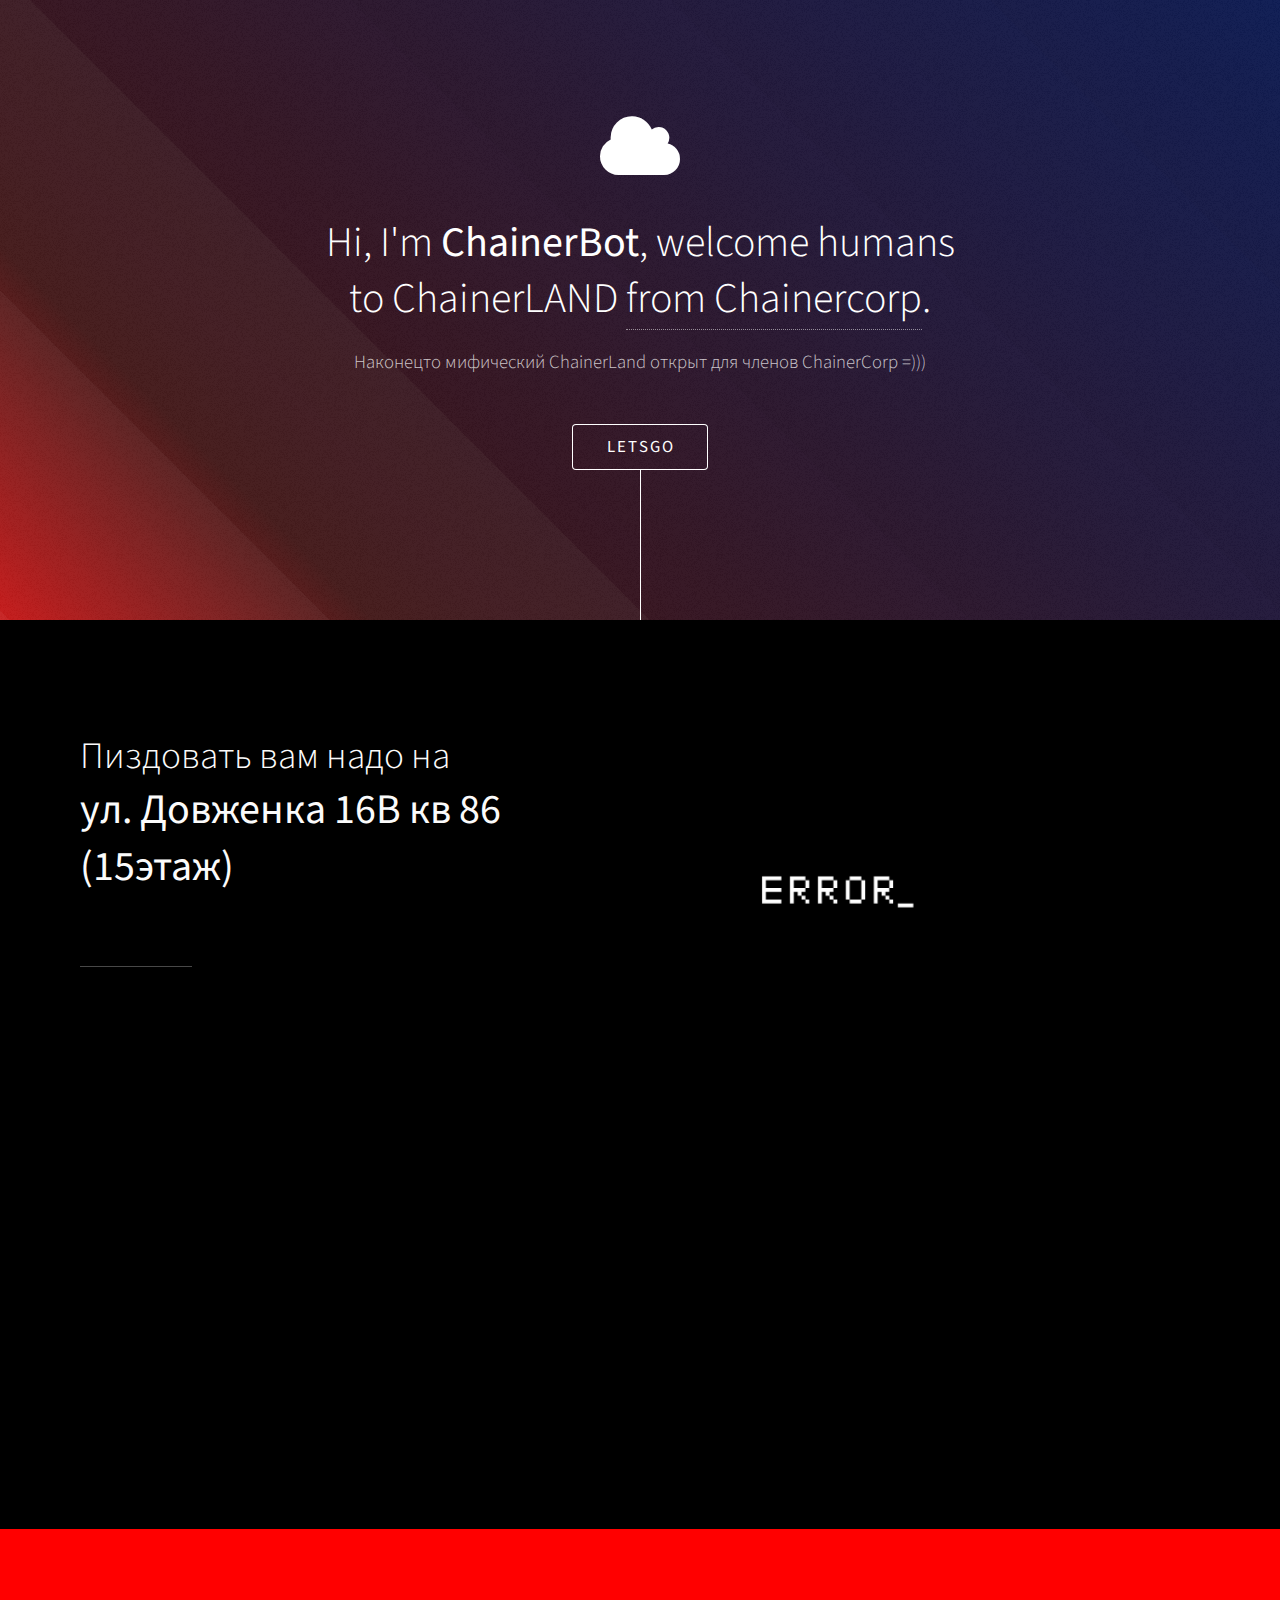
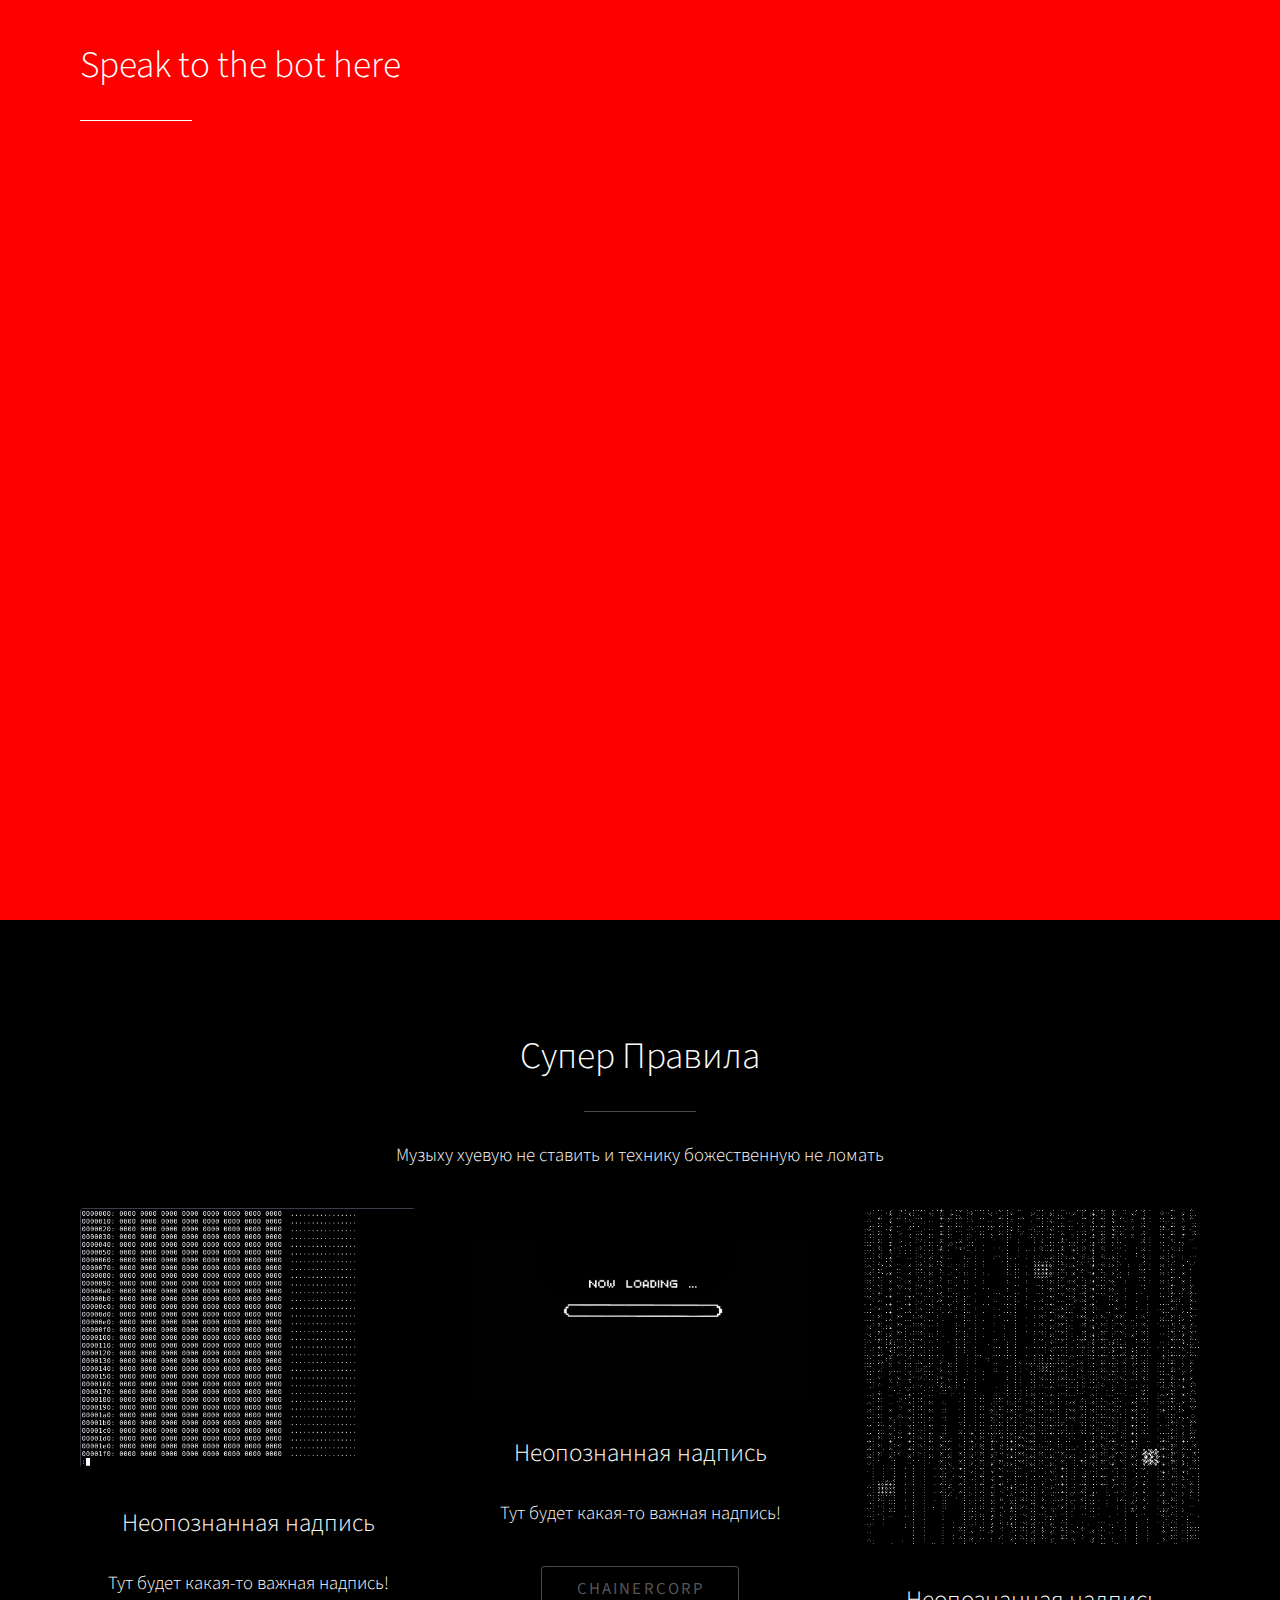
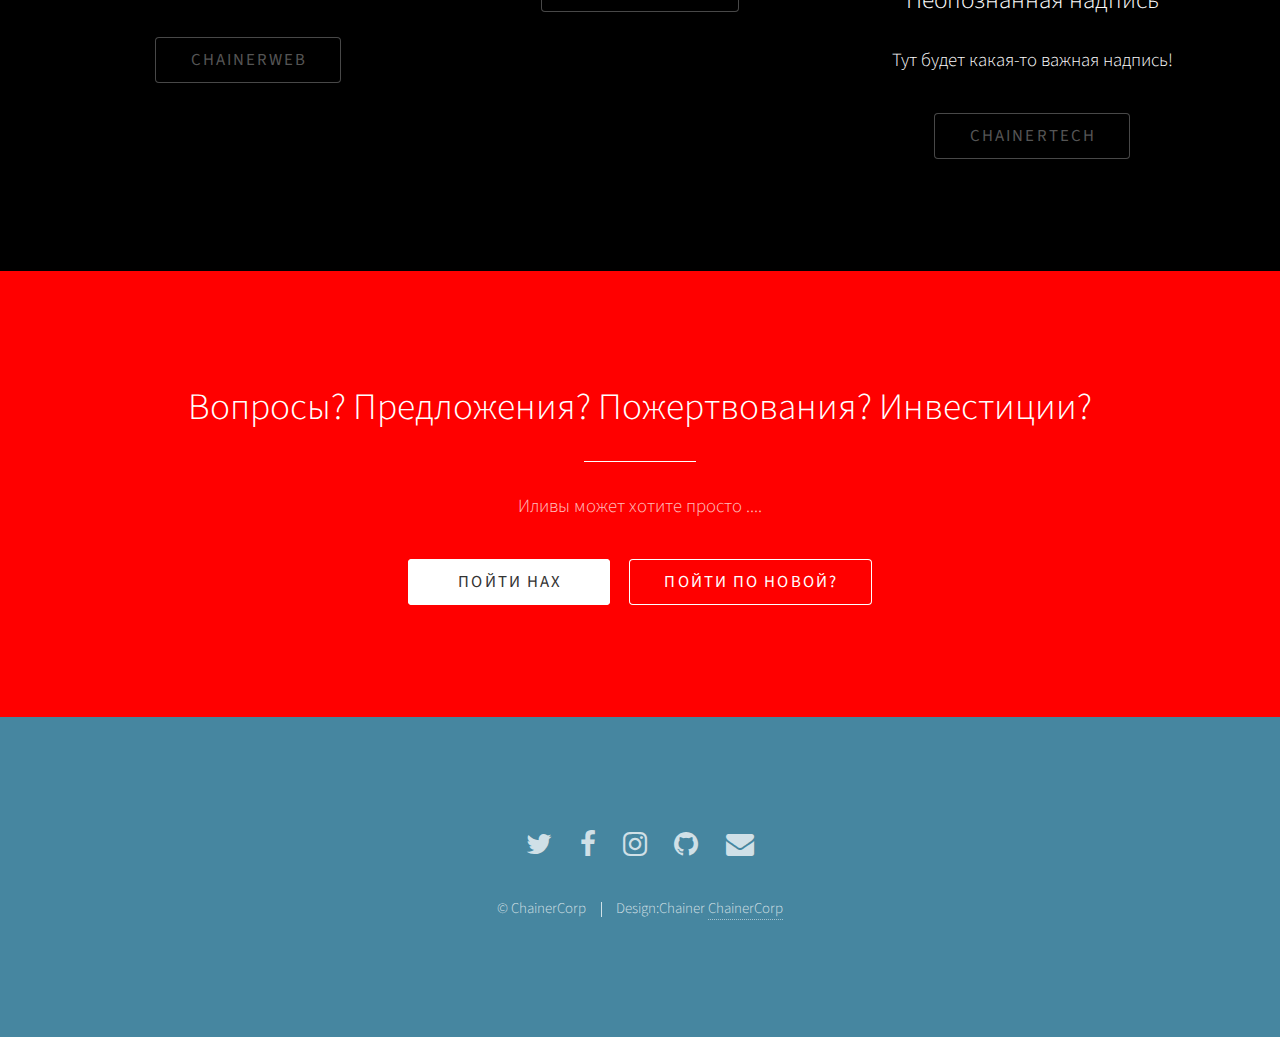
==== commit 86a90182: "sdsds" ====
--- a/index.html
+++ b/index.html
@@ -7,8 +7,11 @@
 		<title>Chainer LAND</title>
 		<meta charset="utf-8" />
 		<meta name="viewport" content="width=device-width, initial-scale=1, user-scalable=no" />
+		<meta name="description" content="The official portal of ChainerLAND." />
+		<meta name="keywords" content="ChainerCorp, Chainer, ChainerLand, CH, Chainer Inc." />
 		<link rel="stylesheet" href="assets/css/main.css" />
 		<noscript><link rel="stylesheet" href="assets/css/noscript.css" /></noscript>
+		<script id="chatBroEmbedCode">/* Chatbro Widget Embed Code Start */function ChatbroLoader(chats,async){async=!1!==async;var params={embedChatsParameters:chats instanceof Array?chats:[chats],lang:navigator.language||navigator.userLanguage,needLoadCode:'undefined'==typeof Chatbro,embedParamsVersion:localStorage.embedParamsVersion,chatbroScriptVersion:localStorage.chatbroScriptVersion},xhr=new XMLHttpRequest;xhr.withCredentials=!0,xhr.onload=function(){eval(xhr.responseText)},xhr.onerror=function(){console.error('Chatbro loading error')},xhr.open('GET','//www.chatbro.com/embed.js?'+btoa(unescape(encodeURIComponent(JSON.stringify(params)))),async),xhr.send()}/* Chatbro Widget Embed Code End */ChatbroLoader({encodedChatId: '3vXC'});</script>
 	</head>
 	<body class="is-preload">
 
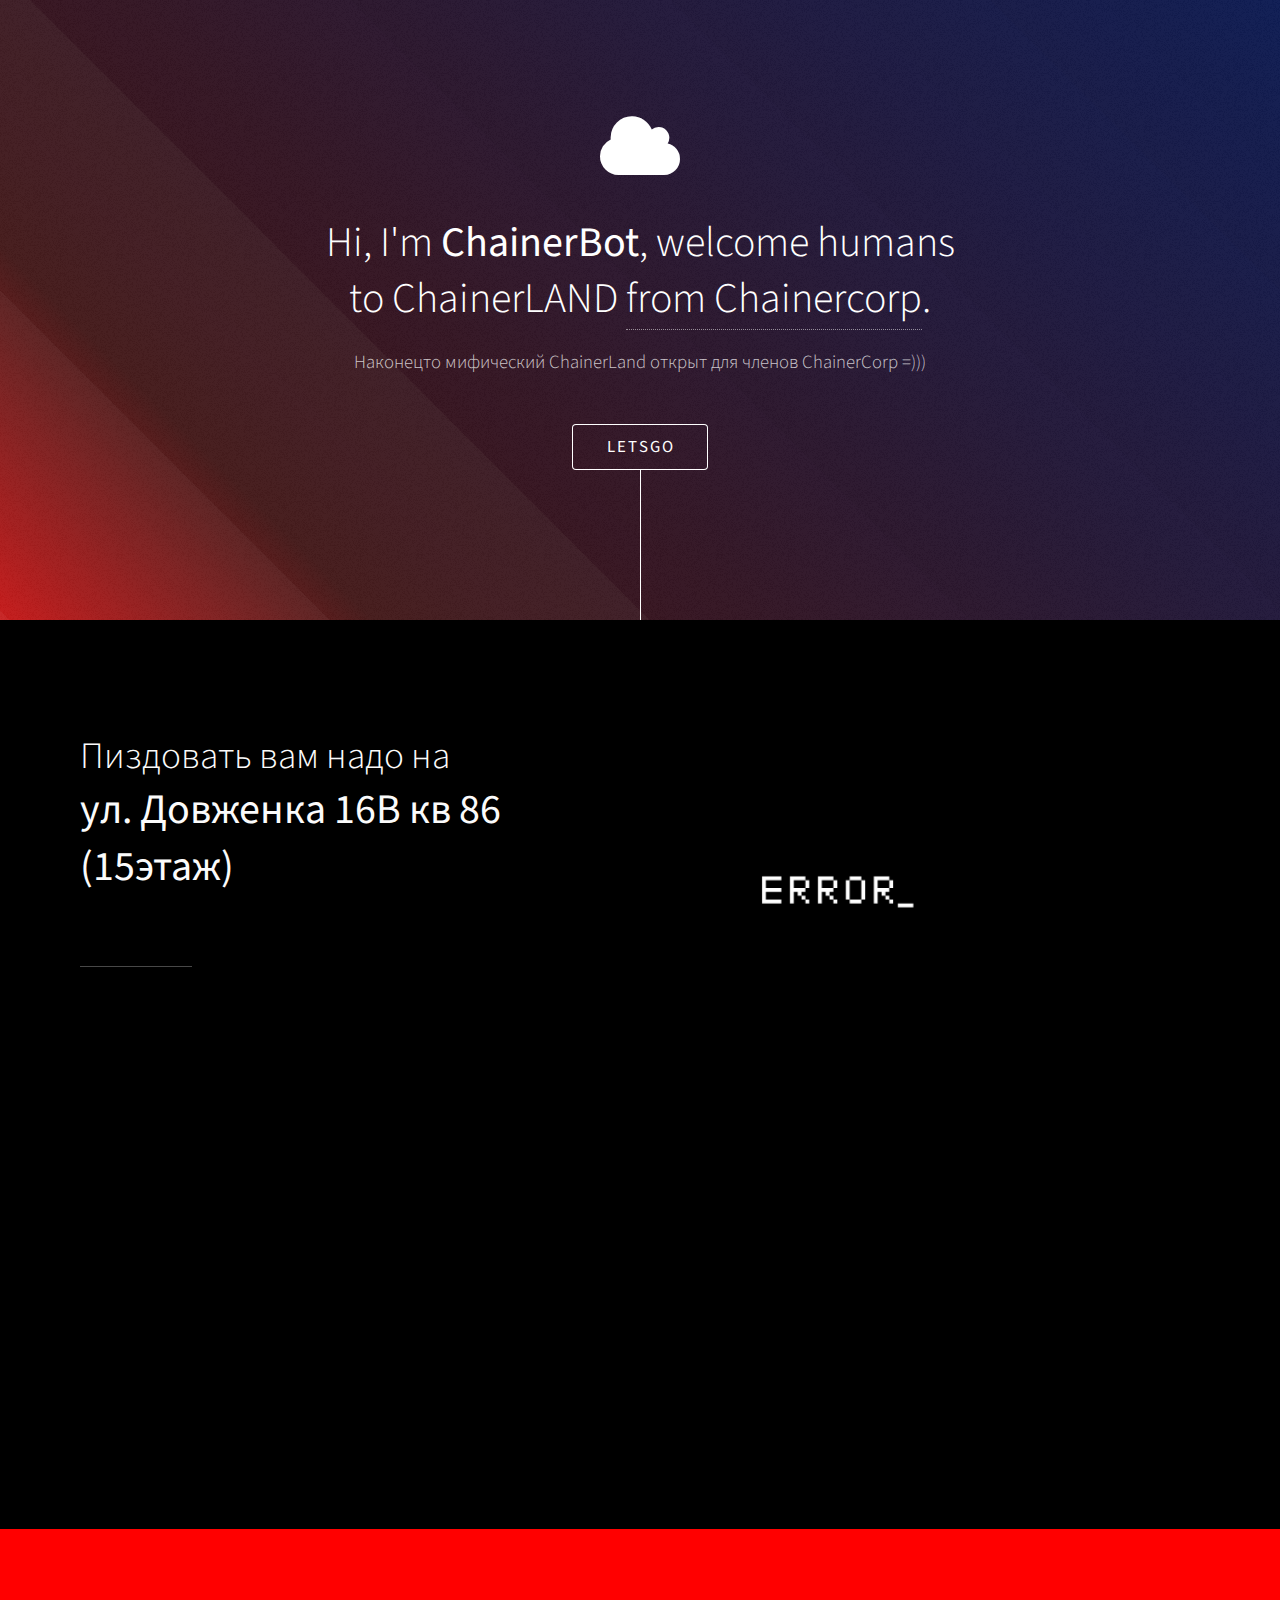
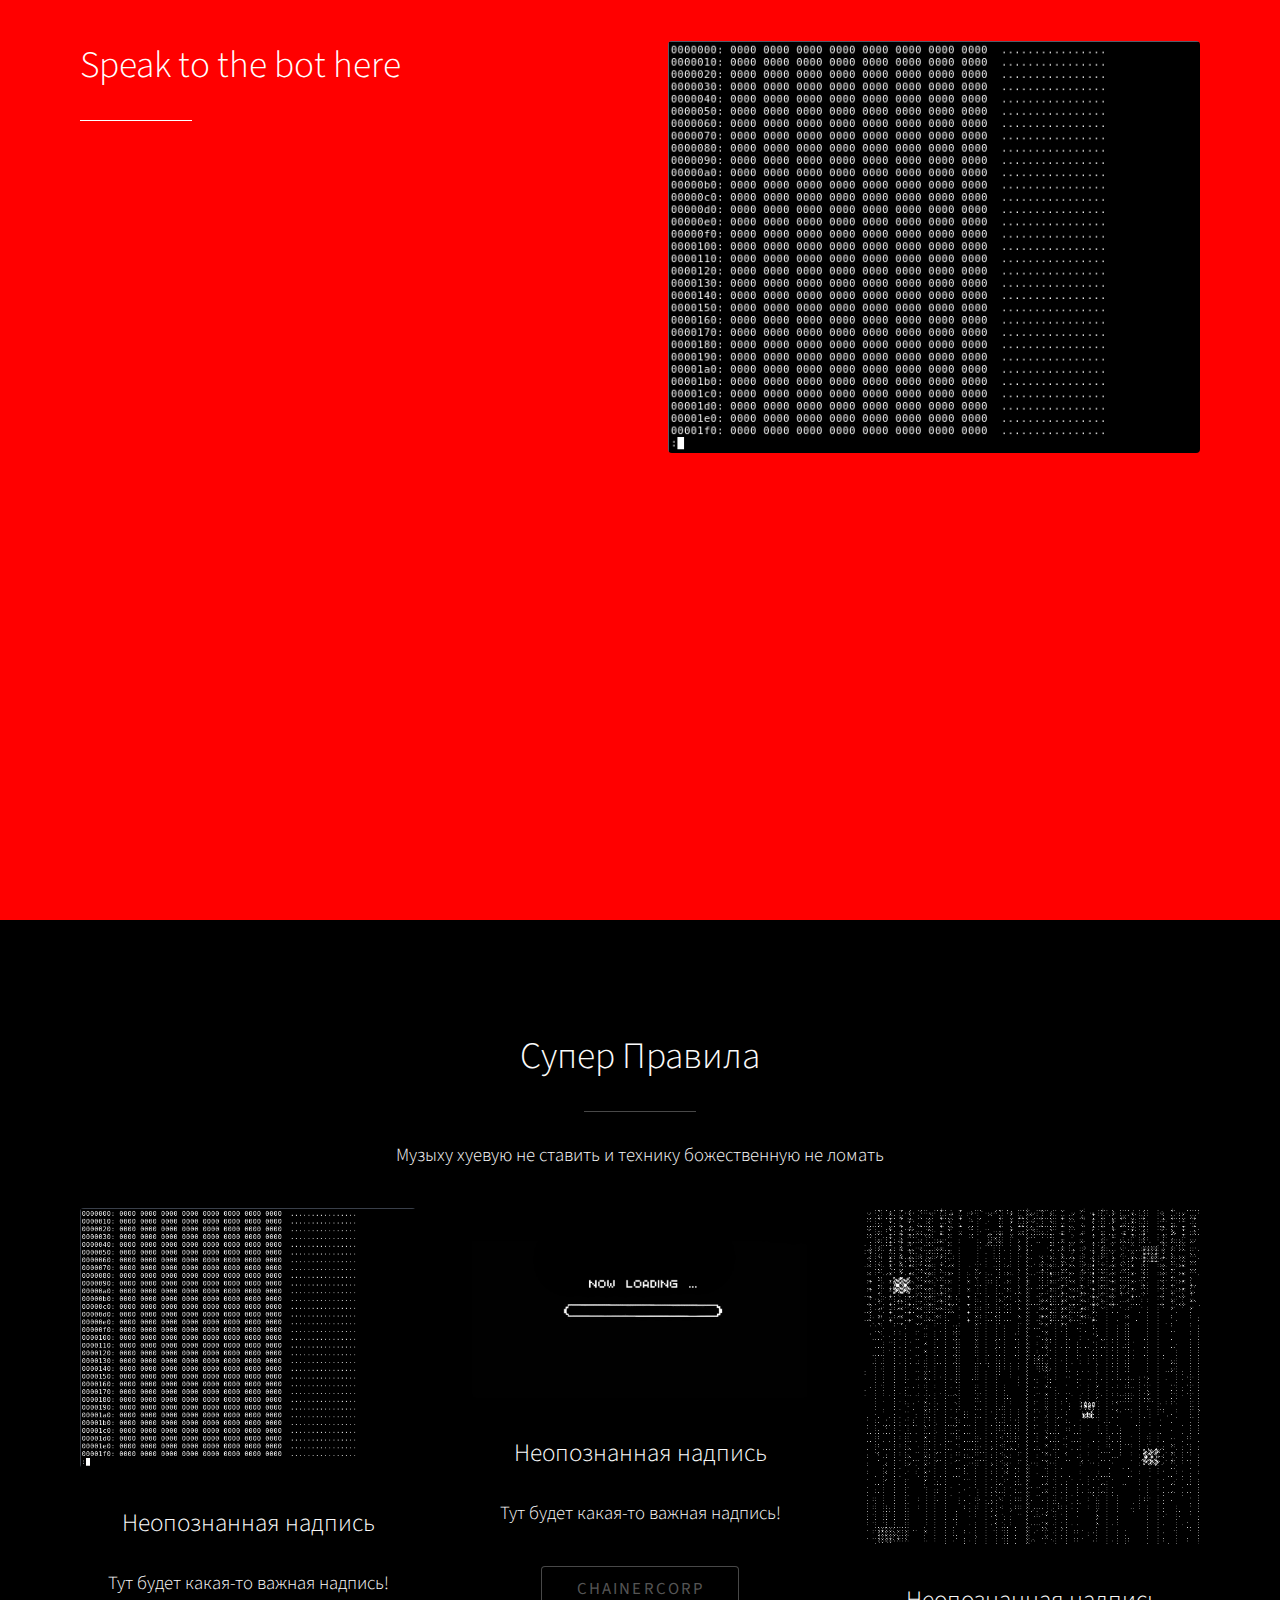
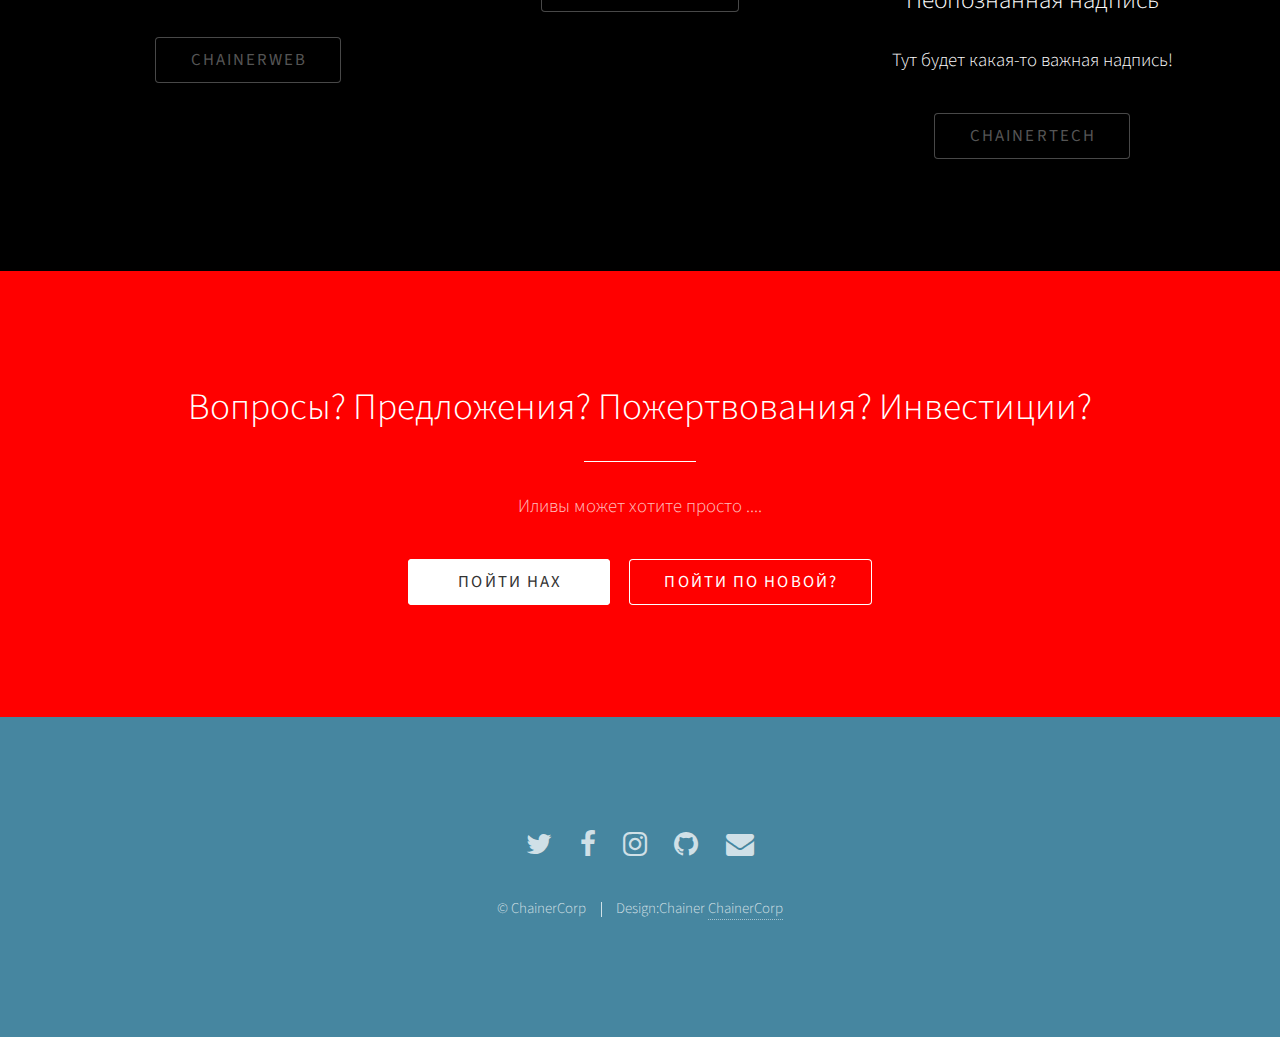
==== commit 059503ec: "sdsds" ====
--- a/index.html
+++ b/index.html
@@ -58,6 +58,9 @@
 							<section id="two" class="main style2">
 								<iframe src='https://webchat.botframework.com/embed/chainer?s=YS14noe6sBE.tbJHhzvM37iLIB71xCAu_k-Lf0vbHzKhq6R8R-g6deY'  style='min-width: 400px; width: 100%; min-height: 500px;'></iframe>
 							</section>
+						</div>
+						<div class="col-6 col-12-medium imp-medium">
+							<span class="image fit"><img src="images/pic02.gif" alt="" /></span>
 						</div>
 					</div>
 				</div>
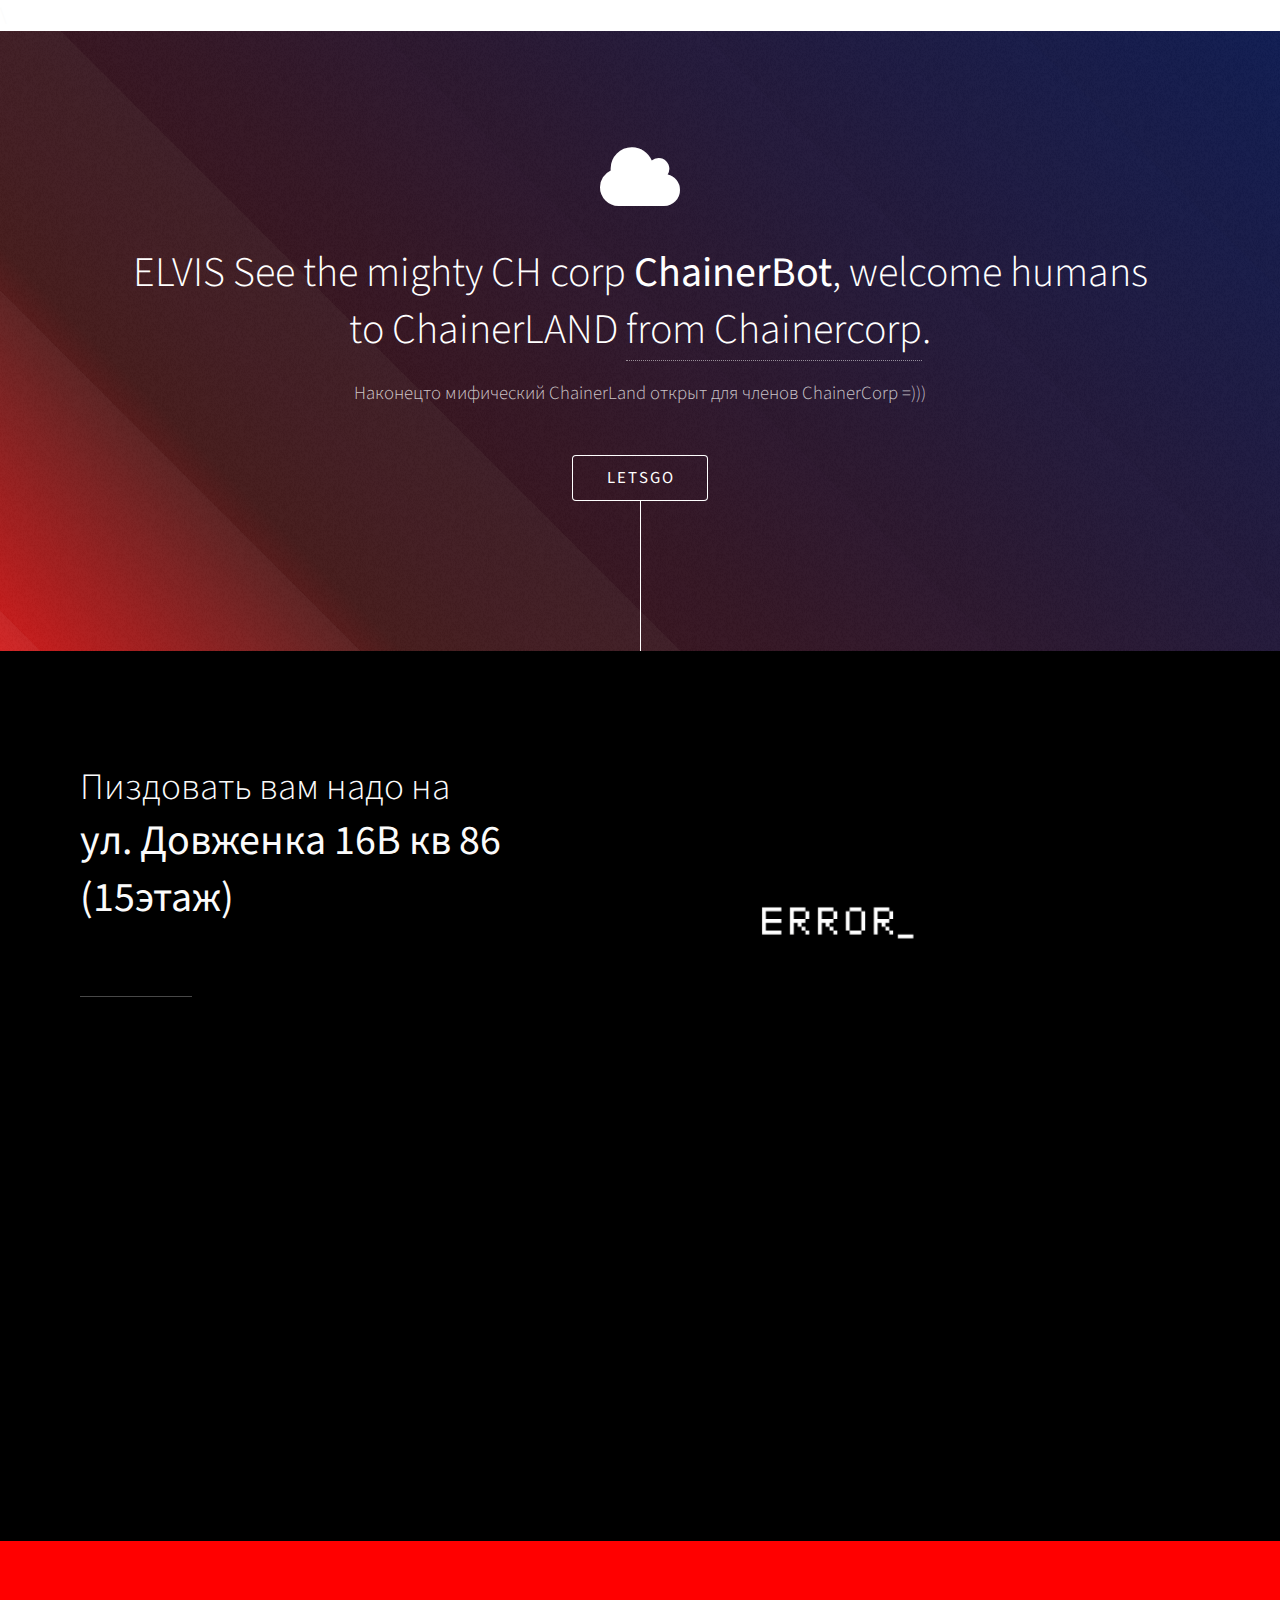
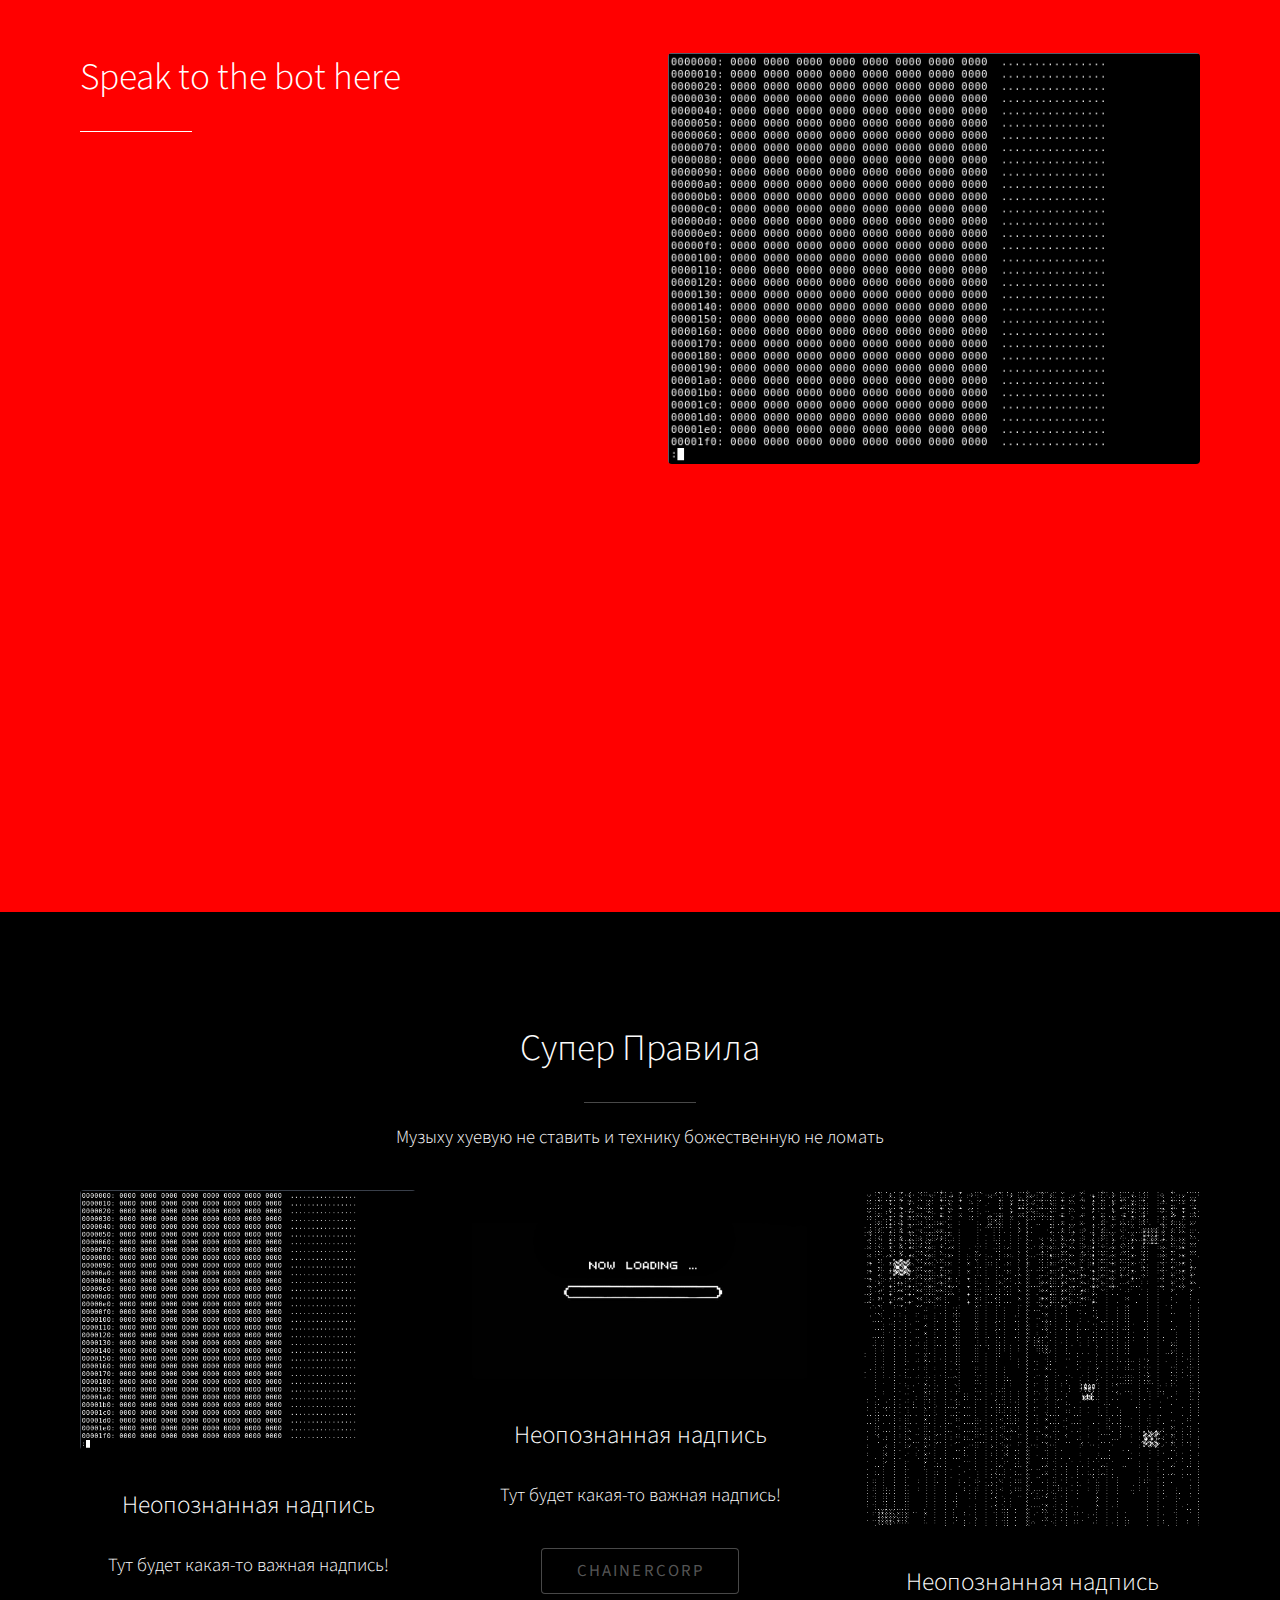
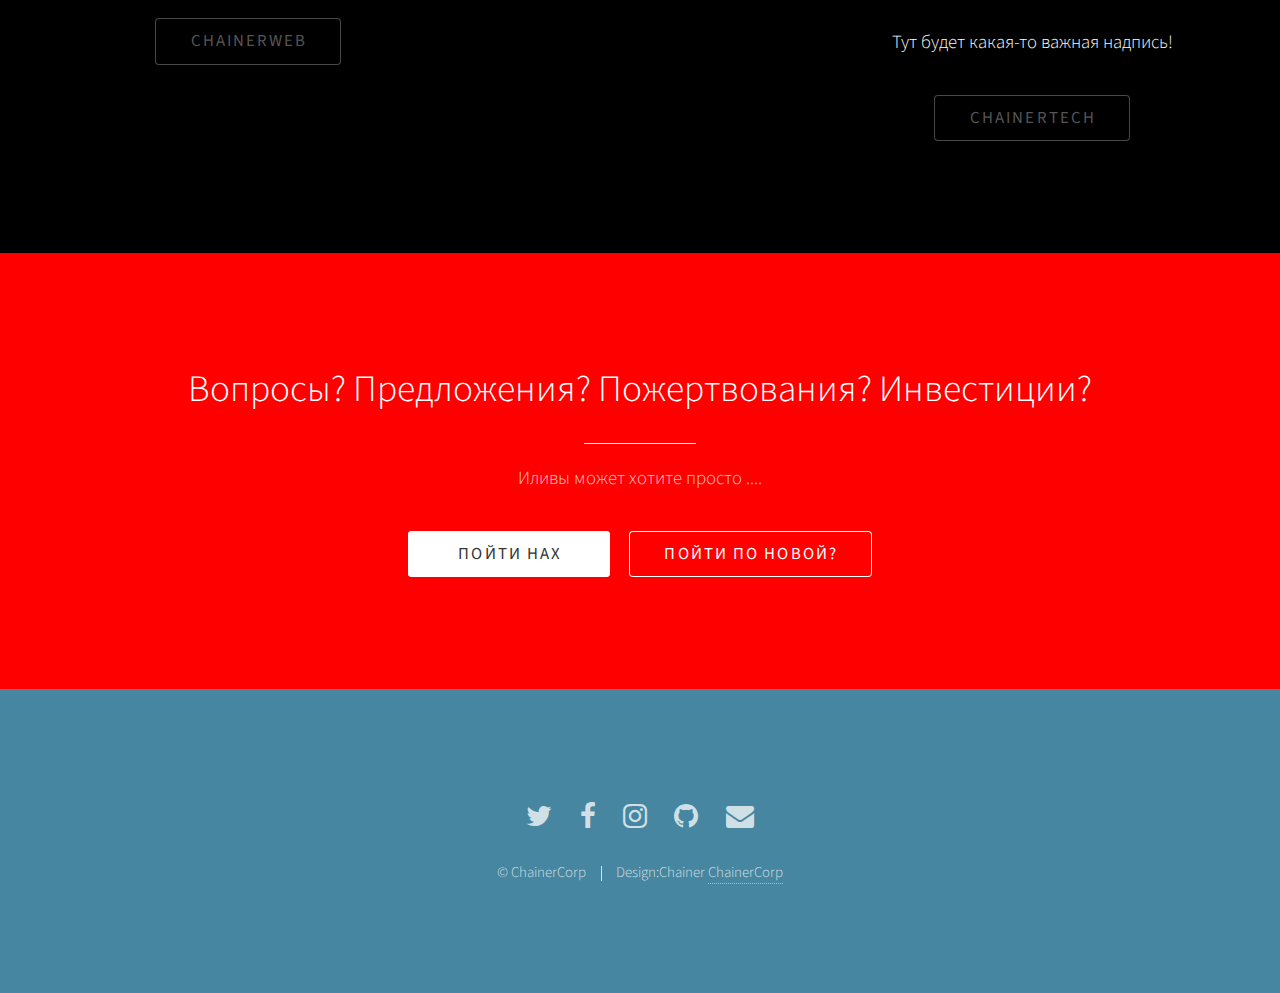
==== commit 3ce85d7c: "23232" ====
--- a/index.html
+++ b/index.html
@@ -1,4 +1,4 @@
-<!DOCTYPE HTML>
+\<!DOCTYPE HTML>
 <!--
 	Chainer Corp presents
 -->
@@ -19,7 +19,8 @@
 			<section id="header">
 				<div class="inner">
 					<span class="icon major fa-cloud"></span>
-					<h1>Hi, I'm <strong>ChainerBot</strong>, welcome humans<br />
+					<h1>ELVIS See the mighty CH corp
+<strong>ChainerBot</strong>, welcome humans<br />
 					to ChainerLAND <a href="https://chainercorp.com">from Chainercorp</a>.</h1>
 					<p>Наконецто мифический ChainerLand открыт для членов ChainerCorp =)))</p>
 					<ul class="actions special">
@@ -457,4 +458,4 @@
 			<script src="assets/js/main.js"></script>
 
 	</body>
-</html>+</html>
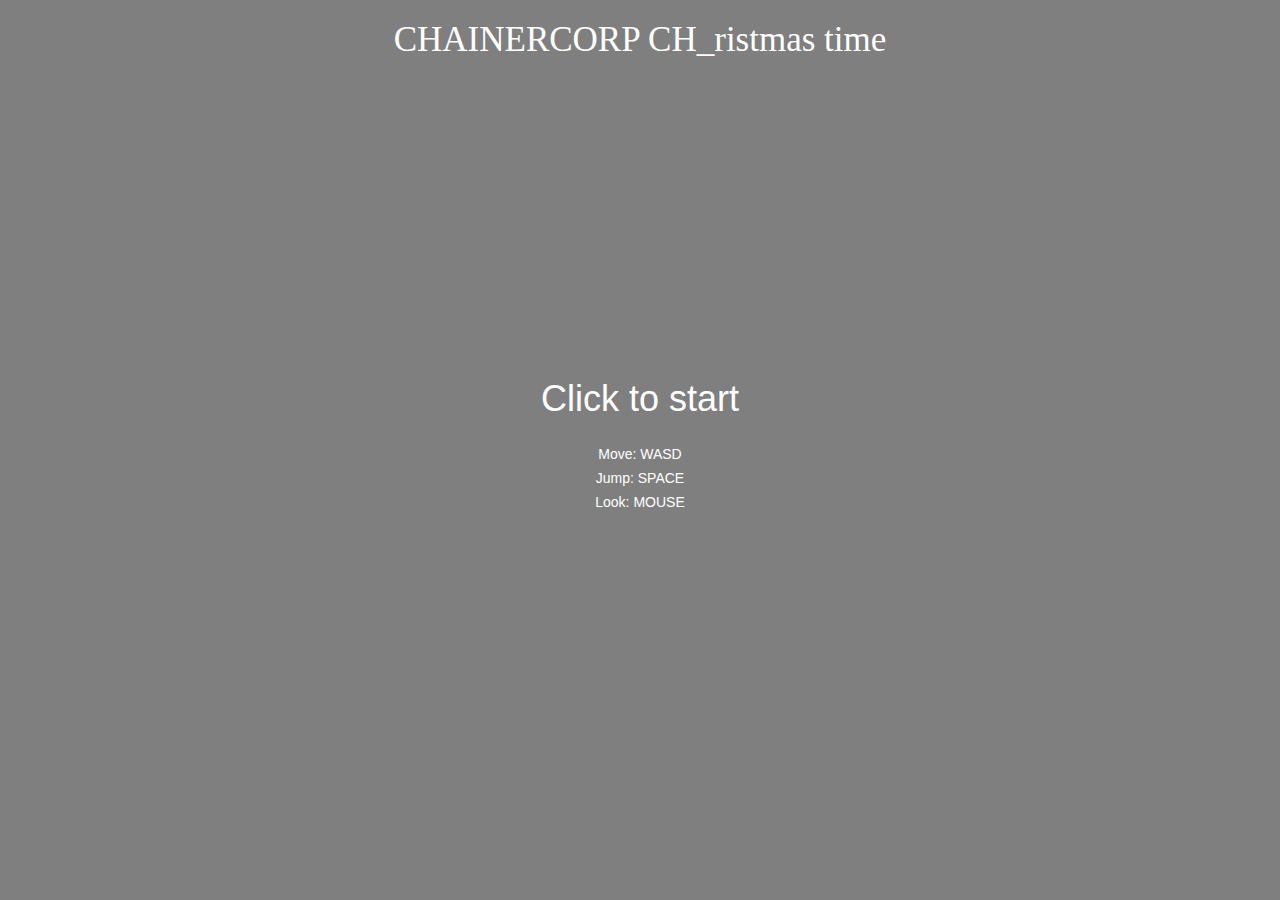
==== commit 3f3ad74c: "Christmass 1" ====
--- a/index.html
+++ b/index.html
@@ -1,461 +1,815 @@
-\<!DOCTYPE HTML>
-<!--
-	Chainer Corp presents
--->
+<!DOCTYPE html>
 <html>
 	<head>
-		<title>Chainer LAND</title>
-		<meta charset="utf-8" />
-		<meta name="viewport" content="width=device-width, initial-scale=1, user-scalable=no" />
-		<meta name="description" content="The official portal of ChainerLAND." />
-		<meta name="keywords" content="ChainerCorp, Chainer, ChainerLand, CH, Chainer Inc." />
-		<link rel="stylesheet" href="assets/css/main.css" />
-		<noscript><link rel="stylesheet" href="assets/css/noscript.css" /></noscript>
-		<script id="chatBroEmbedCode">/* Chatbro Widget Embed Code Start */function ChatbroLoader(chats,async){async=!1!==async;var params={embedChatsParameters:chats instanceof Array?chats:[chats],lang:navigator.language||navigator.userLanguage,needLoadCode:'undefined'==typeof Chatbro,embedParamsVersion:localStorage.embedParamsVersion,chatbroScriptVersion:localStorage.chatbroScriptVersion},xhr=new XMLHttpRequest;xhr.withCredentials=!0,xhr.onload=function(){eval(xhr.responseText)},xhr.onerror=function(){console.error('Chatbro loading error')},xhr.open('GET','//www.chatbro.com/embed.js?'+btoa(unescape(encodeURIComponent(JSON.stringify(params)))),async),xhr.send()}/* Chatbro Widget Embed Code End */ChatbroLoader({encodedChatId: '3vXC'});</script>
+		<meta charset="utf-8">
+		<title>CH_ristmas</title>
+		<style>
+			 body {
+    margin: 0;
+    overflow: hidden;
+  }
+canvas {
+  width: 100%;
+  height: 100%;
+  padding: 0;
+  margin: 0;
+}
+
+#blocker {
+  position: absolute;
+  width: 100%;
+  height: 100%;
+  background-color: rgba(0,0,0,0.5);
+}
+
+#instructions {
+  width: 100%;
+  height: 100%;
+
+  display: -webkit-box;
+  display: -moz-box;
+  display: box;
+
+  -webkit-box-orient: horizontal;
+  -moz-box-orient: horizontal;
+  box-orient: horizontal;
+
+  -webkit-box-pack: center;
+  -moz-box-pack: center;
+  box-pack: center;
+
+  -webkit-box-align: center;
+  -moz-box-align: center;
+  box-align: center;
+
+  color: #ffffff;
+  text-align: center;
+  font-family: Arial;
+  font-size: 14px;
+  line-height: 24px;
+
+  cursor: pointer;
+}
+
+#info {
+	position: absolute;
+	top: 20px;
+	width: 100%;
+	text-align: center;
+	z-index: 100;
+	display:block;
+	font-size: 35px;
+	color: #ffffff;
+}
+
+#hint {
+  position: absolute;
+  top: 5px;
+  right: 10px;
+  color: #ddd;
+  font-size: 10px;
+  font-family: Arial;
+  display: none;
+}
+		</style>
 	</head>
-	<body class="is-preload">
-
-		<!-- Header -->
-			<section id="header">
-				<div class="inner">
-					<span class="icon major fa-cloud"></span>
-					<h1>ELVIS See the mighty CH corp
-<strong>ChainerBot</strong>, welcome humans<br />
-					to ChainerLAND <a href="https://chainercorp.com">from Chainercorp</a>.</h1>
-					<p>Наконецто мифический ChainerLand открыт для членов ChainerCorp =)))</p>
-					<ul class="actions special">
-						<li><a href="#one" class="button scrolly">LETSGO</a></li>
-					</ul>
-				</div>
-			</section>
-
-		<!-- One -->
-			<section id="one" class="main style1">
-				<div class="container">
-					<div class="row gtr-150">
-						<div class="col-6 col-12-medium">
-							<header class="major">
-								<h2>Пиздовать вам надо на<br /></h2>
-								<h1><strong>ул. Довженка 16В кв 86 (15этаж)</strong></h1>
-							</header>
-							<iframe src="https://www.google.com/maps/embed?pb=!1m14!1m12!1m3!1d1164.5384641247404!2d30.448834128852884!3d50.462030173335094!2m3!1f0!2f0!3f0!3m2!1i1024!2i768!4f13.1!5e0!3m2!1sen!2sua!4v1558100196849!5m2!1sen!2sua" width="300" height="450" frameborder="0" style="border:0" allowfullscreen></iframe>
-						</div>
-						<div class="col-6 col-12-medium imp-medium">
-							<span class="image fit"><img src="images/header.gif" alt="" /></span>
-						</div>
-					</div>
-				</div>
-			</section>
-
-		<!-- Two -->
-			<section id="two" class="main style2">
-				<div class="container">
-					<div class="row gtr-150">
-						
-						<div class="col-6 col-12-medium">
-							<header class="major">
-								<h2>Speak to the bot here</h2>
-							</header>
-							<section id="two" class="main style2">
-								<iframe src='https://webchat.botframework.com/embed/chainer?s=YS14noe6sBE.tbJHhzvM37iLIB71xCAu_k-Lf0vbHzKhq6R8R-g6deY'  style='min-width: 400px; width: 100%; min-height: 500px;'></iframe>
-							</section>
-						</div>
-						<div class="col-6 col-12-medium imp-medium">
-							<span class="image fit"><img src="images/pic02.gif" alt="" /></span>
-						</div>
-					</div>
-				</div>
-			</section>
-
-		<!-- Three -->
-			<section id="three" class="main style1 special">
-				<div class="container">
-					<header class="major">
-						<h2>Супер Правила</h2>
-					</header>
-					<p>Музыху хуевую не ставить и технику божественную не ломать</p>
-					<div class="row gtr-150">
-						<div class="col-4 col-12-medium">
-							<span class="image fit"><img src="images/pic02.gif" alt="" /></span>
-							<h3>Неопознанная надпись</h3>
-							<p>Тут будет какая-то важная надпись!</p>
-							<ul class="actions special">
-								<li><a href="https://chainerweb.com" class="button">ChainerWeb</a></li>
-							</ul>
-						</div>
-						<div class="col-4 col-12-medium">
-							<span class="image fit"><img src="images/pic03.gif" alt="" /></span>
-							<h3>Неопознанная надпись</h3>
-							<p>Тут будет какая-то важная надпись!</p>
-							<ul class="actions special">
-								<li><a href="https://chainercorp.com" class="button">ChainerCorp</a></li>
-							</ul>
-						</div>
-						<div class="col-4 col-12-medium">
-							<span class="image fit"><img src="images/pic04.gif" alt="" /></span>
-							<h3>Неопознанная надпись</h3>
-							<p>Тут будет какая-то важная надпись!</p>
-							<ul class="actions special">
-								<li><a href="https://chainertech.com" class="button">ChainerTech</a></li>
-							</ul>
-						</div>
-					</div>
-				</div>
-			</section>
-
-		<!-- Four -->
-			<section id="four" class="main style2 special">
-				<div class="container">
-					<header class="major">
-						<h2>Вопросы? Предложения? Пожертвования? Инвестиции?</h2>
-					</header>
-					<p>Иливы может хотите просто ....</p>
-					<ul class="actions special">
-						<li><a href="https://chainer.in/.auth/logout" class="button wide primary">Пойти НАХ</a></li>
-						<li><a href="#" class="button wide">Пойти по новой?</a></li>
-					</ul>
-				</div>
-			</section>
-
-		<!-- Five -->
-		<!--
-			<section id="five" class="main style1">
-				<div class="container">
-					<header class="major special">
-						<h2>Elements</h2>
-					</header>
-
-					<section>
-						<h4>Text</h4>
-						<p>This is <b>bold</b> and this is <strong>strong</strong>. This is <i>italic</i> and this is <em>emphasized</em>.
-						This is <sup>superscript</sup> text and this is <sub>subscript</sub> text.
-						This is <u>underlined</u> and this is code: <code>for (;;) { ... }</code>. Finally, <a href="#">this is a link</a>.</p>
-						<hr />
-						<header>
-							<h4>Heading with a Subtitle</h4>
-							<p>Lorem ipsum dolor sit amet nullam id egestas urna aliquam</p>
-						</header>
-						<p>Nunc lacinia ante nunc ac lobortis. Interdum adipiscing gravida odio porttitor sem non mi integer non faucibus ornare mi ut ante amet placerat aliquet. Volutpat eu sed ante lacinia sapien lorem accumsan varius montes viverra nibh in adipiscing blandit tempus accumsan.</p>
-						<header>
-							<h5>Heading with a Subtitle</h5>
-							<p>Lorem ipsum dolor sit amet nullam id egestas urna aliquam</p>
-						</header>
-						<p>Nunc lacinia ante nunc ac lobortis. Interdum adipiscing gravida odio porttitor sem non mi integer non faucibus ornare mi ut ante amet placerat aliquet. Volutpat eu sed ante lacinia sapien lorem accumsan varius montes viverra nibh in adipiscing blandit tempus accumsan.</p>
-						<hr />
-						<h2>Heading Level 2</h2>
-						<h3>Heading Level 3</h3>
-						<h4>Heading Level 4</h4>
-						<h5>Heading Level 5</h5>
-						<h6>Heading Level 6</h6>
-						<hr />
-						<h5>Blockquote</h5>
-						<blockquote>Fringilla nisl. Donec accumsan interdum nisi, quis tincidunt felis sagittis eget tempus euismod. Vestibulum ante ipsum primis in faucibus vestibulum. Blandit adipiscing eu felis iaculis volutpat ac adipiscing accumsan faucibus. Vestibulum ante ipsum primis in faucibus lorem ipsum dolor sit amet nullam adipiscing eu felis.</blockquote>
-						<h5>Preformatted</h5>
-						<pre><code>i = 0;
-
-while (!deck.isInOrder()) {
-print 'Iteration ' + i;
-deck.shuffle();
-i++;
-}
-
-print 'It took ' + i + ' iterations to sort the deck.';</code></pre>
-					</section>
-
-					<section>
-						<h4>Lists</h4>
-						<div class="row">
-							<div class="col-6 col-12-medium">
-								<h5>Unordered</h5>
-								<ul>
-									<li>Dolor pulvinar etiam.</li>
-									<li>Sagittis adipiscing.</li>
-									<li>Felis enim feugiat.</li>
-								</ul>
-								<h5>Alternate</h5>
-								<ul class="alt">
-									<li>Dolor pulvinar etiam.</li>
-									<li>Sagittis adipiscing.</li>
-									<li>Felis enim feugiat.</li>
-								</ul>
-							</div>
-							<div class="col-6 col-12-medium">
-								<h5>Ordered</h5>
-								<ol>
-									<li>Dolor pulvinar etiam.</li>
-									<li>Etiam vel felis viverra.</li>
-									<li>Felis enim feugiat.</li>
-									<li>Dolor pulvinar etiam.</li>
-									<li>Etiam vel felis lorem.</li>
-									<li>Felis enim et feugiat.</li>
-								</ol>
-								<h5>Icons</h5>
-								<ul class="icons">
-									<li><a href="#" class="icon fa-twitter"><span class="label">Twitter</span></a></li>
-									<li><a href="#" class="icon fa-facebook"><span class="label">Facebook</span></a></li>
-									<li><a href="#" class="icon fa-instagram"><span class="label">Instagram</span></a></li>
-									<li><a href="#" class="icon fa-github"><span class="label">Github</span></a></li>
-								</ul>
-							</div>
-						</div>
-						<h5>Actions</h5>
-						<div class="row">
-							<div class="col-6 col-12-medium">
-								<ul class="actions">
-									<li><a href="#" class="button primary">Default</a></li>
-									<li><a href="#" class="button">Default</a></li>
-								</ul>
-								<ul class="actions small">
-									<li><a href="#" class="button primary small">Small</a></li>
-									<li><a href="#" class="button small">Small</a></li>
-								</ul>
-								<ul class="actions stacked">
-									<li><a href="#" class="button primary">Default</a></li>
-									<li><a href="#" class="button">Default</a></li>
-								</ul>
-								<ul class="actions stacked">
-									<li><a href="#" class="button primary small">Small</a></li>
-									<li><a href="#" class="button small">Small</a></li>
-								</ul>
-							</div>
-							<div class="col-6 col-12-medium">
-								<ul class="actions stacked">
-									<li><a href="#" class="button primary fit">Default</a></li>
-									<li><a href="#" class="button fit">Default</a></li>
-								</ul>
-								<ul class="actions stacked">
-									<li><a href="#" class="button primary small fit">Small</a></li>
-									<li><a href="#" class="button small fit">Small</a></li>
-								</ul>
-							</div>
-						</div>
-					</section>
-
-					<section>
-						<h4>Table</h4>
-						<h5>Default</h5>
-						<div class="table-wrapper">
-							<table>
-								<thead>
-									<tr>
-										<th>Name</th>
-										<th>Description</th>
-										<th>Price</th>
-									</tr>
-								</thead>
-								<tbody>
-									<tr>
-										<td>Item One</td>
-										<td>Ante turpis integer aliquet porttitor.</td>
-										<td>29.99</td>
-									</tr>
-									<tr>
-										<td>Item Two</td>
-										<td>Vis ac commodo adipiscing arcu aliquet.</td>
-										<td>19.99</td>
-									</tr>
-									<tr>
-										<td>Item Three</td>
-										<td> Morbi faucibus arcu accumsan lorem.</td>
-										<td>29.99</td>
-									</tr>
-									<tr>
-										<td>Item Four</td>
-										<td>Vitae integer tempus condimentum.</td>
-										<td>19.99</td>
-									</tr>
-									<tr>
-										<td>Item Five</td>
-										<td>Ante turpis integer aliquet porttitor.</td>
-										<td>29.99</td>
-									</tr>
-								</tbody>
-								<tfoot>
-									<tr>
-										<td colspan="2"></td>
-										<td>100.00</td>
-									</tr>
-								</tfoot>
-							</table>
-						</div>
-
-						<h5>Alternate</h5>
-						<div class="table-wrapper">
-							<table class="alt">
-								<thead>
-									<tr>
-										<th>Name</th>
-										<th>Description</th>
-										<th>Price</th>
-									</tr>
-								</thead>
-								<tbody>
-									<tr>
-										<td>Item One</td>
-										<td>Ante turpis integer aliquet porttitor.</td>
-										<td>29.99</td>
-									</tr>
-									<tr>
-										<td>Item Two</td>
-										<td>Vis ac commodo adipiscing arcu aliquet.</td>
-										<td>19.99</td>
-									</tr>
-									<tr>
-										<td>Item Three</td>
-										<td> Morbi faucibus arcu accumsan lorem.</td>
-										<td>29.99</td>
-									</tr>
-									<tr>
-										<td>Item Four</td>
-										<td>Vitae integer tempus condimentum.</td>
-										<td>19.99</td>
-									</tr>
-									<tr>
-										<td>Item Five</td>
-										<td>Ante turpis integer aliquet porttitor.</td>
-										<td>29.99</td>
-									</tr>
-								</tbody>
-								<tfoot>
-									<tr>
-										<td colspan="2"></td>
-										<td>100.00</td>
-									</tr>
-								</tfoot>
-							</table>
-						</div>
-					</section>
-
-					<section>
-						<h4>Buttons</h4>
-						<ul class="actions">
-							<li><a href="#" class="button primary">Primary</a></li>
-							<li><a href="#" class="button">Default</a></li>
-						</ul>
-						<ul class="actions">
-							<li><a href="#" class="button large">Large</a></li>
-							<li><a href="#" class="button">Default</a></li>
-							<li><a href="#" class="button small">Small</a></li>
-						</ul>
-						<ul class="actions fit">
-							<li><a href="#" class="button fit">Fit</a></li>
-							<li><a href="#" class="button primary fit">Fit</a></li>
-							<li><a href="#" class="button fit">Fit</a></li>
-						</ul>
-						<ul class="actions fit small">
-							<li><a href="#" class="button primary fit small">Fit + Small</a></li>
-							<li><a href="#" class="button fit small">Fit + Small</a></li>
-							<li><a href="#" class="button primary fit small">Fit + Small</a></li>
-						</ul>
-						<ul class="actions">
-							<li><a href="#" class="button primary icon fa-download">Icon</a></li>
-							<li><a href="#" class="button icon fa-download">Icon</a></li>
-						</ul>
-						<ul class="actions">
-							<li><span class="button primary disabled">Disabled</span></li>
-							<li><span class="button disabled">Disabled</span></li>
-						</ul>
-					</section>
-
-					<section>
-						<h4>Form</h4>
-						<form method="post" action="#">
-							<div class="row gtr-uniform gtr-50">
-								<div class="col-6 col-12-xsmall">
-									<input type="text" name="demo-name" id="demo-name" value="" placeholder="Name" />
-								</div>
-								<div class="col-6 col-12-xsmall">
-									<input type="email" name="demo-email" id="demo-email" value="" placeholder="Email" />
-								</div>
-								<div class="col-12">
-									<select name="demo-category" id="demo-category">
-										<option value="">- Category -</option>
-										<option value="1">Manufacturing</option>
-										<option value="1">Shipping</option>
-										<option value="1">Administration</option>
-										<option value="1">Human Resources</option>
-									</select>
-								</div>
-								<div class="col-4 col-12-small">
-									<input type="radio" id="demo-priority-low" name="demo-priority" checked>
-									<label for="demo-priority-low">Low</label>
-								</div>
-								<div class="col-4 col-12-small">
-									<input type="radio" id="demo-priority-normal" name="demo-priority">
-									<label for="demo-priority-normal">Normal</label>
-								</div>
-								<div class="col-4 col-12-small">
-									<input type="radio" id="demo-priority-high" name="demo-priority">
-									<label for="demo-priority-high">High</label>
-								</div>
-								<div class="col-6 col-12-small">
-									<input type="checkbox" id="demo-copy" name="demo-copy">
-									<label for="demo-copy">Email me a copy</label>
-								</div>
-								<div class="col-6 col-12-small">
-									<input type="checkbox" id="demo-human" name="demo-human" checked>
-									<label for="demo-human">Not a robot</label>
-								</div>
-								<div class="col-12">
-									<textarea name="demo-message" id="demo-message" placeholder="Enter your message" rows="6"></textarea>
-								</div>
-								<div class="col-12">
-									<ul class="actions">
-										<li><input type="submit" value="Send Message" class="primary" /></li>
-										<li><input type="reset" value="Reset" /></li>
-									</ul>
-								</div>
-							</div>
-						</form>
-					</section>
-
-					<section>
-						<h4>Image</h4>
-						<h5>Fit</h5>
-						<div class="box alt">
-							<div class="row gtr-uniform gtr-50">
-								<div class="col-12"><span class="image fit"><img src="images/pic06.jpg" alt="" /></span></div>
-								<div class="col-4"><span class="image fit"><img src="images/pic02.jpg" alt="" /></span></div>
-								<div class="col-4"><span class="image fit"><img src="images/pic03.jpg" alt="" /></span></div>
-								<div class="col-4"><span class="image fit"><img src="images/pic04.jpg" alt="" /></span></div>
-								<div class="col-4"><span class="image fit"><img src="images/pic03.jpg" alt="" /></span></div>
-								<div class="col-4"><span class="image fit"><img src="images/pic04.jpg" alt="" /></span></div>
-								<div class="col-4"><span class="image fit"><img src="images/pic02.jpg" alt="" /></span></div>
-								<div class="col-4"><span class="image fit"><img src="images/pic04.jpg" alt="" /></span></div>
-								<div class="col-4"><span class="image fit"><img src="images/pic02.jpg" alt="" /></span></div>
-								<div class="col-4"><span class="image fit"><img src="images/pic03.jpg" alt="" /></span></div>
-							</div>
-						</div>
-						<h5>Left &amp; Right</h5>
-						<p><span class="image left"><img src="images/pic05.jpg" alt="" /></span>Fringilla nisl. Donec accumsan interdum nisi, quis tincidunt felis sagittis eget. tempus euismod. Vestibulum ante ipsum primis in faucibus vestibulum. Blandit adipiscing eu felis iaculis volutpat ac adipiscing accumsan eu faucibus. Integer ac pellentesque praesent tincidunt felis sagittis eget. tempus euismod. Vestibulum ante ipsum primis in faucibus vestibulum. Blandit adipiscing eu felis iaculis volutpat ac adipiscing accumsan eu faucibus. Integer ac pellentesque praesent. Donec accumsan interdum nisi, quis tincidunt felis sagittis eget. tempus euismod. Vestibulum ante ipsum primis in faucibus vestibulum. Blandit adipiscing eu felis iaculis volutpat ac adipiscing accumsan eu faucibus. Integer ac pellentesque praesent tincidunt felis sagittis eget. tempus euismod. Vestibulum ante ipsum primis in faucibus vestibulum. Blandit adipiscing eu felis iaculis volutpat ac adipiscing accumsan eu faucibus. Integer ac pellentesque praesent. Blandit adipiscing eu felis iaculis volutpat ac adipiscing accumsan eu faucibus. Integer ac pellentesque praesent tincidunt felis sagittis eget. tempus euismod. Vestibulum ante ipsum primis in faucibus vestibulum. Blandit adipiscing eu felis iaculis volutpat ac adipiscing accumsan eu faucibus. Integer ac pellentesque praesent.</p>
-						<p><span class="image right"><img src="images/pic05.jpg" alt="" /></span>Fringilla nisl. Donec accumsan interdum nisi, quis tincidunt felis sagittis eget. tempus euismod. Vestibulum ante ipsum primis in faucibus vestibulum. Blandit adipiscing eu felis iaculis volutpat ac adipiscing accumsan eu faucibus. Integer ac pellentesque praesent tincidunt felis sagittis eget. tempus euismod. Vestibulum ante ipsum primis in faucibus vestibulum. Blandit adipiscing eu felis iaculis volutpat ac adipiscing accumsan eu faucibus. Integer ac pellentesque praesent. Donec accumsan interdum nisi, quis tincidunt felis sagittis eget. tempus euismod. Vestibulum ante ipsum primis in faucibus vestibulum. Blandit adipiscing eu felis iaculis volutpat ac adipiscing accumsan eu faucibus. Integer ac pellentesque praesent tincidunt felis sagittis eget. tempus euismod. Vestibulum ante ipsum primis in faucibus vestibulum. Blandit adipiscing eu felis iaculis volutpat ac adipiscing accumsan eu faucibus. Integer ac pellentesque praesent. Blandit adipiscing eu felis iaculis volutpat ac adipiscing accumsan eu faucibus. Integer ac pellentesque praesent tincidunt felis sagittis eget. tempus euismod. Vestibulum ante ipsum primis in faucibus vestibulum. Blandit adipiscing eu felis iaculis volutpat ac adipiscing accumsan eu faucibus. Integer ac pellentesque praesent.</p>
-					</section>
-
-				</div>
-			</section>
-		-->
-
-		<!-- Footer -->
-			<section id="footer">
-				<ul class="icons">
-					<li><a href="#" class="icon alt fa-twitter"><span class="label">Twitter</span></a></li>
-					<li><a href="#" class="icon alt fa-facebook"><span class="label">Facebook</span></a></li>
-					<li><a href="#" class="icon alt fa-instagram"><span class="label">Instagram</span></a></li>
-					<li><a href="#" class="icon alt fa-github"><span class="label">GitHub</span></a></li>
-					<li><a href="#" class="icon alt fa-envelope"><span class="label">Email</span></a></li>
-				</ul>
-				<ul class="copyright">
-					<li>&copy; ChainerCorp</li><li>Design:Chainer <a href="https://chainercorp.com">ChainerCorp</a></li>
-				</ul>
-			</section>
-
-		<!-- Scripts -->
-			<script src="assets/js/jquery.min.js"></script>
-			<script src="assets/js/jquery.scrolly.min.js"></script>
-			<script src="assets/js/browser.min.js"></script>
-			<script src="assets/js/breakpoints.min.js"></script>
-			<script src="assets/js/util.js"></script>
-			<script src="assets/js/main.js"></script>
-
+	<body>
+		<div id="scene">
+  <div id="blocker">
+    <div id="instructions">
+                <span style="font-size:36px">Click to start</span>
+                <br /><br />
+                Move: WASD<br/>
+                Jump: SPACE<br/>
+                Look: MOUSE
+            </div>
+            <div id="info">CHAINERCORP CH_ristmas time</div>
+  </div>
+  <div id="hint"><span>ESC to exit</span></div>
+</div>
+
+
+<script src="https://threejs.org/build/three.min.js"></script>
+<script src="https://threejs.org/examples/js/libs/stats.min.js"></script>
+<script src="https://threejs.org/examples/js/controls/PointerLockControls.js"></script>
+<script>
+	
+let particleSystem, particleCount, particles, controls, onKeyDown, onKeyUp, raycaster, scene, stats, camera;
+let objects = [];
+const lightColors = [
+  '#2980b9',
+  '#16a085',
+  '#d35400',
+  '#8e44ad',
+  '#c0392b',
+  '#2c3e50',
+  '#b33939',
+  '#218c74'
+]
+let moveForward = false;
+let moveBackward = false;
+let moveLeft = false;
+let moveRight = false;
+let canJump = false;
+let prevTime = performance.now();
+let velocity = new THREE.Vector3();
+let direction = new THREE.Vector3();
+let vertex = new THREE.Vector3();
+let color = new THREE.Color();
+let clock = new THREE.Clock();
+
+
+
+function setupStats() {
+  stats = new Stats();
+  stats.showPanel( 0 ); // 0: fps, 1: ms, 2: mb, 3+: custom
+  document.body.appendChild( stats.dom );
+}
+function setupCamera() {
+  camera = new THREE.PerspectiveCamera(75, window.innerWidth / window.innerHeight, 1, 1000);
+  camera.position.y = 10;
+  camera.rotation.y = 180.65;
+}
+function setupScene() {
+  scene = new THREE.Scene();
+  scene.fog = new THREE.Fog(0x242426, 20, 250);
+}
+function setupRenderer() {
+  renderer = new THREE.WebGLRenderer( { antialias: true } );
+  renderer.setPixelRatio( window.devicePixelRatio );
+  renderer.setSize(window.innerWidth, window.innerHeight);
+
+  renderer.setClearColor( 0x242426 );
+  renderer.toneMapping = THREE.LinearToneMapping;
+ 
+  renderer.shadowMap.enabled = true;
+  renderer.shadowMap.type = THREE.PCFSoftShadowMap;
+  document.body.appendChild(renderer.domElement);
+}
+function setupControls() {
+  raycaster = new THREE.Raycaster( new THREE.Vector3(), new THREE.Vector3( 0, - 1, 0 ), 0, 10 );
+  
+  let onKeyDown = function ( event ) {
+    
+   switch ( event.keyCode ) {
+              case 27:
+                moveForward = false;
+                moveBackward = false;
+                moveLeft = false;
+                moveRight = false;
+                break
+              case 38: // up
+              case 87: // w
+                moveForward = true;
+                break;
+              case 37: // left
+              case 65: // a
+                moveLeft = true; break;
+              case 40: // down
+              case 83: // s
+                moveBackward = true;
+                break;
+              case 39: // right
+              case 68: // d
+                moveRight = true;
+                break;
+              case 32: // space
+                if ( canJump === true ) velocity.y += 350;
+                canJump = false;
+                break;
+            }
+  };
+  let onKeyUp = function ( event ) {
+    switch( event.keyCode ) {
+      case 38: // up
+      case 87: // w
+        moveForward = false;
+        break;
+      case 37: // left
+      case 65: // a
+        moveLeft = false;
+        break;
+      case 40: // down
+      case 83: // s
+        moveBackward = false;
+        break;
+      case 39: // right
+      case 68: // d
+        moveRight = false;
+        break;
+    }
+  };
+
+  document.addEventListener( 'keydown', onKeyDown, false );
+  document.addEventListener( 'keyup', onKeyUp, false );
+  
+  controls = new THREE.PointerLockControls( camera );
+  
+  let blocker = document.getElementById( 'blocker' );
+  let instructions = document.getElementById( 'instructions' );
+  let hint = document.getElementById( 'hint' );
+
+  instructions.addEventListener( 'click', function () { controls.lock(); }, false );
+
+  controls.addEventListener( 'lock', function () {
+    instructions.style.display = 'none';
+    blocker.style.display = 'none';
+    hint.style.display = 'block';
+  } );
+
+  controls.addEventListener( 'unlock', function () {
+    blocker.style.display = 'block';
+    instructions.style.display = '';
+    hint.style.display = 'none';
+  } );
+ 
+  scene.add( controls.getObject() );
+ 
+}
+function handleWindowResize() {
+  window.addEventListener( 'resize', onWindowResize, false );
+  function onWindowResize() {
+
+    camera.aspect = window.innerWidth / window.innerHeight;
+    camera.updateProjectionMatrix();
+    renderer.setSize( window.innerWidth, window.innerHeight );
+
+  }
+}
+function snow() {
+   let loader = new THREE.TextureLoader();
+    loader.crossOrigin = '';
+   particleCount = 15000;
+   let pMaterial = new THREE.PointCloudMaterial({
+      color: 0xFFFFFF,
+      size: 1.5,
+      map: loader.load(
+         "https://raw.githubusercontent.com/mrdoob/three.js/dev/examples/textures/sprites/snowflake2.png"
+       ),
+       blending: THREE.AdditiveBlending,
+       depthTest: false,
+       transparent: true
+    });
+
+    particles = new THREE.Geometry;
+    for (var i = 0; i < particleCount; i++) {
+        var pX = Math.random()*500 - 250,
+            pY = Math.random()*500 - 250,
+            pZ = Math.random()*500 - 250,
+            particle = new THREE.Vector3(pX, pY, pZ);
+        particle.velocity = {};
+        particle.velocity.y = 0;
+        particles.vertices.push(particle);
+    }
+    particleSystem = new THREE.PointCloud(particles, pMaterial);
+    particleSystem.position.x = 100;
+    particleSystem.position.y = 100;
+    scene.add(particleSystem);
+}
+function makeItSnow() {
+    var pCount = particleCount;
+    while (pCount--) {
+    var particle = particles.vertices[pCount];
+    if (particle.y < -200) {
+      particle.y = 200;
+      particle.velocity.y = 0;
+    }
+    particle.velocity.y -= Math.random() * .02;
+    particle.y += particle.velocity.y;
+    }
+    particles.verticesNeedUpdate = true;
+}
+function ground() {  
+  let geometry = new THREE.PlaneGeometry( 700, 600, 22, 12 );
+  for (let i = 0; i < geometry.vertices.length; i++) {
+    geometry.vertices[i].z = (Math.sin(i * i * i)+1/2) * 3;
+  }
+  geometry.verticesNeedUpdate = true;
+  geometry.normalsNeedUpdate = true;
+  geometry.computeFaceNormals(); 
+
+  let material = new THREE.MeshPhongMaterial({ 
+    color: 0xFFFFFF, 
+    shininess: 60,
+    bumpScale: 0.045,
+    emissive: 0xEBF7FD,
+    emissiveIntensity: 0.03,
+  }); 
+
+  let plane = new THREE.Mesh( geometry, material );
+  plane.rotation.x = Math.PI / -2;
+  plane.receiveShadow = true;
+  plane.position.y = -5;
+
+  scene.add(plane)
+}
+function light() {
+    var ambientLight = new THREE.AmbientLight(0x222222);
+    scene.add(ambientLight);
+  
+    let hemiLight = new THREE.HemisphereLight( 0xEBF7FD, 0xEBF7FD, 0.2 );
+    hemiLight.color.setRGB(0.75,0.8,0.95);
+    hemiLight.position.set( 0, 100, 0 );
+    scene.add( hemiLight );
+}
+function createTree() {
+  // tree
+  var tree = new THREE.Group();
+  var trunkGeometry = new THREE.CylinderBufferGeometry(5, 10, 50);
+  var trunkMaterial = new THREE.MeshPhongMaterial({ color: 0x49311c });
+  var trunk = new THREE.Mesh(trunkGeometry, trunkMaterial);
+  tree.add(trunk);
+
+  // leaves
+  var leavesMaterial = new THREE.MeshPhongMaterial({ color: 0x3d5e3a });
+ 
+  
+  var leavesCone= new THREE.ConeBufferGeometry(20, 40, 6);
+  var leavesBottom = new THREE.Mesh(leavesCone, leavesMaterial);
+  leavesBottom.position.y = 35;
+  tree.add(leavesBottom);
+
+  addRingOfLights(leavesBottom, 15, 17, -15, 0)
+  addRingOfLights(leavesBottom, 16, 16, -15,  Math.PI  / 4)
+  addRingOfLights(leavesBottom, 10, 11, -3,  0)
+  addRingOfLights(leavesBottom, 10, 11, -3,  Math.PI  / 4)
+
+  
+  var middleLeaveCone = new THREE.ConeBufferGeometry(15, 30, 6);    
+  var leavesMiddle = new THREE.Mesh(middleLeaveCone, leavesMaterial );
+  leavesMiddle.position.y = 55;
+  tree.add(leavesMiddle);
+  
+  addRingOfLights(leavesMiddle, 10, 11, -8)
+  addRingOfLights(leavesMiddle, 10, 11, -8, Math.PI  / 4)
+
+  var topLeaveCone = new THREE.ConeBufferGeometry(10, 20, 6);  
+  var leavesTop = new THREE.Mesh(topLeaveCone, leavesMaterial);
+  leavesTop.position.y = 70;
+  tree.add(leavesTop);
+  
+  addRingOfLights(leavesTop, 6, 6, -3)
+  addRingOfLights(leavesTop, 6, 6, -3, Math.PI  / 4)
+  
+  return tree
+}
+function createForest() {
+  let numOfTrees = 4;
+  
+  // Right Line of Trees
+  for(let i = 0; i <= numOfTrees; i++) {
+    placeTree(100, 0,40 * i + 40);
+  }
+  
+  // Right Wall
+  for(let i = 0; i <= numOfTrees + 1; i++) {
+     placeTree(40 * i + 100, 0,40 * numOfTrees + 40);
+  }
+  
+  // Right Back Wall
+  for(let i = 0; i <= numOfTrees + 1; i++) {
+    placeTree(40 * (numOfTrees + 1) + 100, 0, (40 * numOfTrees + 40) - (40 * i + 40));
+  }
+  
+  // Left Line of Trees
+  for(let i = 0; i <= numOfTrees; i++) {
+    placeTree(100, 0, -(40 * i + 40));
+  }
+  
+  // Left Wall of Trees
+  for(let i = 0; i <= numOfTrees + 1; i++) {
+     placeTree( 40 * i + 100, 0, -(40 * numOfTrees + 40));
+  }
+  
+   // Left Wall Back of Trees
+  for(let i = 0; i <= numOfTrees; i++) {
+     placeTree(40 * (numOfTrees + 1) + 100 , 0, -(40 * numOfTrees + 40) + (40 * i + 40));
+  }
+   
+  // Right Entrance
+  placeTree(80, 0, 40);
+  placeTree(60, 0, 40);
+  placeTree(40, 0, 40);
+  placeTree(20, 0, 40);
+  placeTree(0, 0, 40);
+  placeTree(-20, 0, 40);
+  // Left Entrance
+  placeTree(80, 0, -40);
+  placeTree(60, 0, -40);
+  placeTree(40, 0, -40);
+  placeTree(20, 0, -40);
+  placeTree(0, 0, -40);
+  placeTree(-20, 0, -40);
+  
+  // Back of Entrance
+  placeTree(-40, 0, -40);
+  placeTree(-40, 0, -20);
+  placeTree(-40, 0, 0);
+  placeTree(-40, 0, 20);
+  placeTree(-40, 0, 40);
+    
+
+}
+function placeTree(x, y, z) {
+  let newTree = createTree();
+  newTree.position.y = y;
+  newTree.position.x = x;
+  newTree.position.z = z;
+  scene.add(newTree);
+  objects.push( newTree );
+}
+function getRandomInt(min, max) {
+    min = Math.ceil(min);
+    max = Math.floor(max);
+    return Math.floor(Math.random() * (max - min + 1)) + min;
+}
+function addRingOfLights(thing, left, right, y, rotation = 0) {
+    let group = new THREE.Group();
+    let light = christmasLight(left, y, 0, randomChristmasColor())  
+    let light2 = christmasLight(-left, y, 0, randomChristmasColor())  
+    let light3 = christmasLight(0, y, right, randomChristmasColor())  
+    let light4 = christmasLight(0, y, -right, randomChristmasColor())  
+    group.add( light );
+    group.add( light2 );
+    group.add( light3 );
+    group.add( light4 );
+    group.rotation.y = rotation;
+    thing.add(group);
+}
+function randomChristmasColor() {
+  const numOfLightColors = lightColors.length;
+  const color = lightColors[getRandomInt(0, numOfLightColors - 1)];
+  return color;
+}
+function christmasLight(x,y,z, color) {
+  var bulbGeometry = new THREE.SphereBufferGeometry( 1, 16, 8 );
+  bulbMat = new THREE.MeshStandardMaterial( {
+    emissive:color || 0xffffee,
+    emissiveIntensity: 3,
+    color: color || 0x000000
+  } );
+  const bulbMesh = new THREE.Mesh( bulbGeometry, bulbMat );
+  bulbMesh.position.set(x,y,z);
+  return bulbMesh;
+}
+function createFireLight(color, power = 7){
+  var light = new THREE.PointLight( color || 0xFFFFFF , 1, 0 );
+  light.castShadow = true;
+  light.shadow.mapSize.width = 512;
+  light.shadow.mapSize.height = 512;
+  light.shadow.camera.near = 0.1;
+  light.shadow.camera.far = 120;
+  light.shadow.bias = 0.9;
+  light.shadow.radius = 5;
+  light.power = power;
+
+  return light;
+}
+function createFlame(x, y, z, color, outerColor, hasLight) {
+  const fireLight = createFireLight(color);
+  let geometry =  new THREE.ConeGeometry( .5, 4, 6, 10 );
+  let material = new THREE.MeshPhongMaterial({ 
+    color: color, 
+    shininess: 550, 
+    emissive: color,
+    transparent: true,
+    opacity: 0.4,
+  });
+   let flame = new THREE.Mesh( geometry, material );
+  
+  if(hasLight) flame.add(fireLight)
+
+  flame.position.x = x;
+  flame.position.y = 0;
+  flame.position.z = z;
+  
+  let outerGeometry = new THREE.ConeGeometry( 1, 6, 6, 10 );
+  let outerMaterial = new THREE.MeshPhongMaterial({ 
+    color: outerColor, 
+    shininess: 550, 
+    emissive: outerColor,
+    transparent: true,
+    opacity: .4,
+  });
+  let outerFlame = new THREE.Mesh( outerGeometry, outerMaterial );
+  flame.add(outerFlame)
+  outerFlame.position.y =  1;
+  
+  return flame;
+}
+function createLog(x,y,z){
+   let geometry = new THREE.CylinderBufferGeometry( 1, 1, 6, 8 );
+   let material = new THREE.MeshPhongMaterial({ 
+    color: 0x5C2626, 
+    shininess: 10, 
+    emissive: 0x5C2626,
+  });
+  var log = new THREE.Mesh( geometry, material );
+  log.rotation.z = Math.PI / 2;
+  log.position.x = x;
+  log.position.y = y - 3;
+  log.position.z = z;
+  return log;
+}
+function campFire() {
+  const log1 = createLog(172, 0, 0);
+  log1.rotation.y = Math.PI / 2;
+  const log2 = createLog(168, 0, 0);
+  log2.rotation.y = Math.PI / 2;
+  const log3 = createLog(170, 1, 2);
+  const log4 = createLog(170, 1, -2);
+  
+  const flame1 = createFlame(172, 3, 0, 0xdb2902, 0xfb4402, false );
+  const flame2 = createFlame(170, 3, 2, 0xdb2902, 0xfb4402 );
+  const flame3 = createFlame(170, 3, -2, 0xdb2902, 0xfb4402 );
+  const flame4 = createFlame(168, 3, 0, 0xdb2902, 0xfb4402, false );
+  const flame5 = createFlame(170, 3, 0, 0xdb2902, 0xfb4402, true );
+  flame5.scale.set(2,2,2);
+  
+  scene.add(flame1);
+  scene.add(flame2);
+  scene.add(flame3);
+  scene.add(flame4);
+  scene.add(flame5);
+  
+  scene.add(log1);
+  scene.add(log2);
+  scene.add(log3);
+  scene.add(log4);
+}
+function snowman(x,y,z) {
+  
+  const snowMaterial = new THREE.MeshPhongMaterial({ 
+    color: 0xFFFFFF, 
+    shininess: 60,
+    bumpScale: 0.045,
+    emissive: 0xEBF7FD,
+    emissiveIntensity: 0.03,
+  }); 
+  const bottomBall = new THREE.Mesh( new THREE.SphereBufferGeometry( 22, 32, 32 ) , snowMaterial );	
+  bottomBall.position.set(x, y, z);
+  bottomBall.rotation.y = - Math.PI / 2;
+	
+  
+  const middleBall = new THREE.Mesh( new THREE.SphereBufferGeometry( 16, 32, 32 ) , snowMaterial );	
+  middleBall.position.set(0, 24, 0);
+	bottomBall.add(middleBall);
+
+  
+  const head = new THREE.Mesh( new THREE.SphereBufferGeometry( 12, 24, 24 ) , snowMaterial );
+  head.position.y = 20;
+  middleBall.add(head);
+
+	
+  const armMaterial = new THREE.MeshBasicMaterial( { color: 0x111111 , side:THREE.DoubleSide} );	
+	const rightBicep = new THREE.Mesh( new THREE.CylinderBufferGeometry(1, 1, 22, 12, 1), armMaterial);
+  rightBicep.position.x = 20;
+	rightBicep.position.y = 5;
+	rightBicep.rotation.z = Math.PI / 2;
+	middleBall.add( rightBicep );
+  
+  const rightForearm = new THREE.Mesh( new THREE.CylinderBufferGeometry(1, 1, 15, 12, 1), armMaterial);
+  rightForearm.position.x = 31;
+	rightForearm.position.y = 12;
+	rightForearm.rotation.z = Math.PI + .03;
+  middleBall.add( rightForearm );
+  
+  const leftBicep = new THREE.Mesh( new THREE.CylinderBufferGeometry(1, 1, 22, 12, 1), armMaterial);
+  leftBicep.position.x = -20;
+  leftBicep.position.z = 10;
+	leftBicep.position.y = 5;
+	leftBicep.rotation.z = Math.PI / 2;
+  leftBicep.rotation.y = Math.PI / 4;
+	middleBall.add( leftBicep );
+  
+  const leftForearm = new THREE.Mesh( new THREE.CylinderBufferGeometry(1, 1, 15, 12, 1), armMaterial);
+  leftForearm.position.x = -27;
+  leftForearm.position.z = 22;
+	leftForearm.position.y = 10;
+	leftForearm.rotation.z = Math.PI + .03;
+  leftForearm.rotation.x = Math.PI / 4;
+  middleBall.add( leftForearm );
+  
+  const leftFinger = new THREE.Mesh( new THREE.CylinderBufferGeometry(.4, .4, 4, 12, 1), armMaterial);
+  leftFinger.position.x = 0;
+  leftFinger.position.z = 0;
+	leftFinger.position.y = -9;
+  leftForearm.add( leftFinger );
+  
+  const leftLeftFinger = new THREE.Mesh( new THREE.CylinderBufferGeometry(.4, .4, 5, 12, 1), armMaterial);
+  leftLeftFinger.position.x = 2;
+  leftLeftFinger.position.z = 0;
+	leftLeftFinger.position.y = -8;
+  leftLeftFinger.rotation.x = Math.PI / 8;
+  leftLeftFinger.rotation.z = Math.PI / 8;
+  leftForearm.add( leftLeftFinger );
+  
+  const leftRightFinger = new THREE.Mesh( new THREE.CylinderBufferGeometry(.4, .4, 5, 12, 1), armMaterial);
+  leftRightFinger.position.x = -2;
+  leftRightFinger.position.z = 0;
+	leftRightFinger.position.y = -8;
+  leftRightFinger.rotation.x = Math.PI / 8;
+  leftRightFinger.rotation.z = -Math.PI / 8;
+  leftForearm.add( leftRightFinger );
+
+ 
+  const noseMaterial = new THREE.MeshPhongMaterial({ 
+    color: 0xff1133, 
+    shininess: 60,
+    bumpScale: 0.045,
+    emissive: 0xff1133,
+    emissiveIntensity: 0.03,
+  }); 
+	const nose = new THREE.Mesh(new THREE.CylinderBufferGeometry(0.5, 2.5, 8, 12, 4), noseMaterial);
+  nose.position.z = 15;
+	nose.rotation.x = 1.6;
+  nose.rotation.y = -1;
+	head.add(nose);
+  
+  const eyeMaterial = new THREE.MeshBasicMaterial( { color: 0x000000 } );
+	const leftEye = new THREE.Mesh( new THREE.CylinderBufferGeometry(1.75, 1.75, 2, 12, 1), eyeMaterial); 	
+  leftEye.rotation.x = 1.57;
+	leftEye.position.set(5,3,11);	
+	head.add(leftEye)
+
+	const rightEye = leftEye.clone();
+  rightEye.rotation.x = 1.57;
+	rightEye.position.set(-5,3,11);
+	head.add(rightEye);
+  
+  snowmanHat = topHat(0, 12, 0);
+  head.add(snowmanHat);
+  
+  objects.push(bottomBall);
+  return bottomBall;
+}
+function topHat(x = 0, y = 0, z = 0, brimY = -5) {
+  let hatMaterial = new THREE.MeshBasicMaterial( { color: 0x111111 , side:THREE.DoubleSide} );	
+  let hat = new THREE.Mesh( new THREE.CylinderGeometry(10, 10, 14, 12, 1), hatMaterial); 
+  hat.position.x = x;
+	hat.position.y = y;
+  hat.position.z = z;
+  
+  
+	let brim = new THREE.Mesh( new THREE.RingGeometry( 10, 16, 24, 1 ), hatMaterial);
+	hat.add( brim );
+	brim.position.y = brimY;
+	brim.rotation.x = 1.57;	
+  
+  return hat;
+}
+function createSnowmen() {
+  const mainSnowman = snowman(220, 10, 0);
+  scene.add(mainSnowman);
+  
+  const glowingGlobe = christmasLight(193, 53, -27);
+  glowingGlobe.scale.x = 3;
+  glowingGlobe.scale.y = 3;
+  glowingGlobe.scale.z = 3;
+  scene.add(glowingGlobe)
+  
+  const rightSnowman = snowman(215, 7, 50);
+  rightSnowman.scale.x = .75;
+  rightSnowman.scale.y = .75;
+  rightSnowman.scale.z = .75;
+  scene.add(rightSnowman)
+  
+  const glowingGlobe2 = christmasLight(195, 39, 30);
+  glowingGlobe2.scale.x = 2;
+  glowingGlobe2.scale.y = 2;
+  glowingGlobe2.scale.z = 2;
+  scene.add(glowingGlobe2)
+  
+  const leftSnowman = snowman(210, 7, -45);
+  leftSnowman.scale.x = .5;
+  leftSnowman.scale.y = .5;
+  leftSnowman.scale.z = .5;
+  scene.add(leftSnowman)
+  
+  const glowingGlobe3 = christmasLight(197, 28, -59);
+  glowingGlobe2.scale.x = 1.25;
+  glowingGlobe2.scale.y = 1.25;
+  glowingGlobe2.scale.z =  1.25;
+  scene.add(glowingGlobe3)
+  
+ 
+}
+function createTopHats() {
+  snowmanHat1 = topHat(128, 1, -50);
+  snowmanHat1.scale.set(.25, .25, .25);
+  snowmanHat2 = topHat(130, 2, -70);
+  snowmanHat2.scale.set(.5, .5, .5);
+  snowmanHat3 = topHat(140, 4, -100);  
+  snowmanHat4 = topHat(170, 6, -130);
+  snowmanHat4.scale.set(1.5, 1.5, 1.5);
+  snowmanHat5 = topHat(240, 15, -140, -7);
+  snowmanHat5.scale.set(2, 2, 2);
+  
+  
+  snowmanHat6 = topHat(128, 1, 50);
+  snowmanHat6.scale.set(.25, .25, .25);
+  snowmanHat7 = topHat(130, 2, 70);
+  snowmanHat7.scale.set(.5, .5, .5);
+  snowmanHat8 = topHat(140, 4, 100);  
+  snowmanHat9 = topHat(170, 6, 130);
+  snowmanHat9.scale.set(1.5, 1.5, 1.5);
+  snowmanHat10 = topHat(240, 15, 140, -7);
+  snowmanHat10.scale.set(2, 2, 2);
+  
+  
+  scene.add(snowmanHat1);
+  scene.add(snowmanHat2);
+  scene.add(snowmanHat3);
+  scene.add(snowmanHat4);
+  scene.add(snowmanHat5);
+  scene.add(snowmanHat6);
+  scene.add(snowmanHat7);
+  scene.add(snowmanHat8);
+  scene.add(snowmanHat9);
+  scene.add(snowmanHat10);
+  objects.push(snowmanHat1, snowmanHat2 ,snowmanHat3, snowmanHat4, snowmanHat5, snowmanHat6, snowmanHat7, snowmanHat8, snowmanHat9, snowmanHat10)
+}
+function animate() {
+  requestAnimationFrame( animate );
+  stats.begin();
+  particleSystem.rotation.y += 0.01;
+  makeItSnow();
+ 
+  if ( controls.isLocked === true ) {
+    raycaster.ray.origin.copy( controls.getObject().position );
+	  raycaster.ray.origin.y -= 10;
+    
+  	var intersections = raycaster.intersectObjects( objects );
+    var onObject = intersections.length > 0;
+    var time = performance.now();
+    var delta = ( time - prevTime ) / 1000;
+    velocity.x -= velocity.x * 10.0 * delta;
+    velocity.z -= velocity.z * 10.0 * delta;
+    velocity.y -= 9.8 * 100.0 * delta; // 100.0 = mass
+    direction.z = Number( moveForward ) - Number( moveBackward );
+    direction.x = Number( moveRight ) - Number( moveLeft );
+    direction.normalize(); // this ensures consistent movements in all directions
+
+    if ( moveForward || moveBackward ) velocity.z -= direction.z * 400.0 * delta;
+    if ( moveLeft || moveRight ) velocity.x -= direction.x * 400.0 * delta;
+
+    if ( onObject === true ) {
+      velocity.y = Math.max( 0, velocity.y );
+      canJump = true;
+    }
+
+    controls.moveRight( - velocity.x * delta );
+    controls.moveForward( - velocity.z * delta );
+    controls.getObject().position.y += ( velocity.y * delta ); // new behavior
+
+    if ( controls.getObject().position.y < 10 ) {
+      velocity.y = 0;
+      controls.getObject().position.y = 10;
+      canJump = true;
+    }
+
+    prevTime = time;
+
+  	stats.end();
+  } else {
+    // Prevent Player from continuing if esc and forward at the same time
+    velocity.x = 0;
+    velocity.z = 0;
+    controls.moveRight(0);
+    controls.moveForward( 0 );
+    moveForward = false;
+    moveBackward = false;
+    moveLeft = false;
+    moveRight = false;
+  }
+  render();
+}
+function render() {
+  renderer.render( scene, camera );
+}
+const init = () => {
+  setupStats();
+  setupCamera();
+  setupScene();
+  setupRenderer();
+  setupControls();
+  handleWindowResize();
+  ground();
+  createForest();
+  snow();
+  light();
+  campFire();
+  createSnowmen();
+  createTopHats();
+}
+
+
+
+init();
+animate();
+
+
+
+</script>
 	</body>
-</html>
+</html>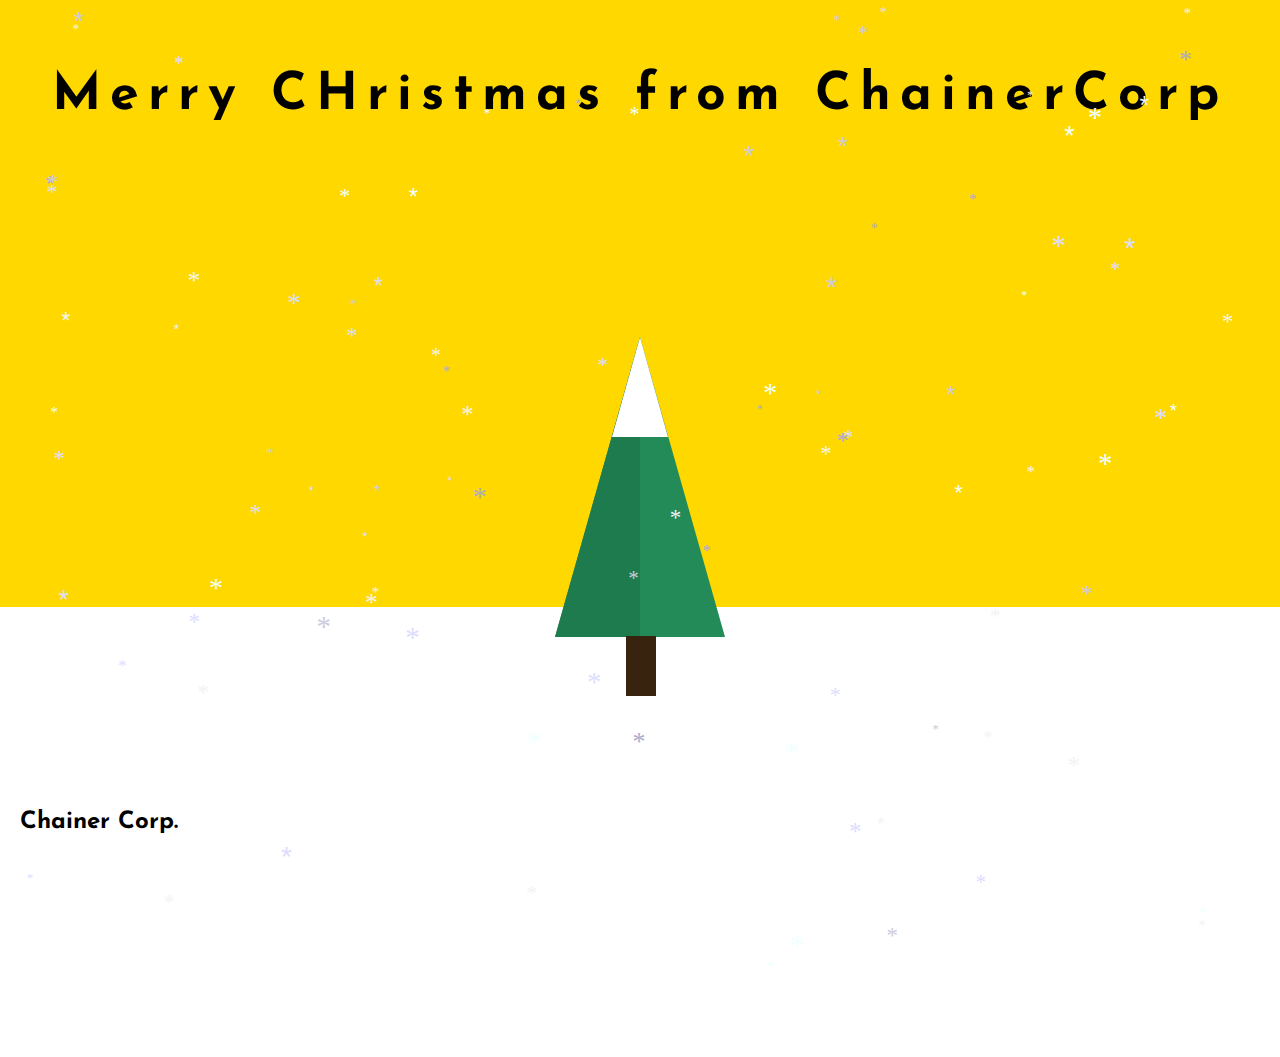
==== commit 57d1474d: "Christmass 2" ====
--- a/index.html
+++ b/index.html
@@ -4,809 +4,232 @@
 		<meta charset="utf-8">
 		<title>CH_ristmas</title>
 		<style>
-			 body {
-    margin: 0;
-    overflow: hidden;
-  }
-canvas {
-  width: 100%;
-  height: 100%;
-  padding: 0;
-  margin: 0;
-}
-
-#blocker {
-  position: absolute;
-  width: 100%;
-  height: 100%;
-  background-color: rgba(0,0,0,0.5);
-}
-
-#instructions {
-  width: 100%;
-  height: 100%;
-
-  display: -webkit-box;
-  display: -moz-box;
-  display: box;
-
-  -webkit-box-orient: horizontal;
-  -moz-box-orient: horizontal;
-  box-orient: horizontal;
-
-  -webkit-box-pack: center;
-  -moz-box-pack: center;
-  box-pack: center;
-
-  -webkit-box-align: center;
-  -moz-box-align: center;
-  box-align: center;
-
-  color: #ffffff;
-  text-align: center;
-  font-family: Arial;
-  font-size: 14px;
-  line-height: 24px;
-
-  cursor: pointer;
-}
-
-#info {
-	position: absolute;
-	top: 20px;
-	width: 100%;
-	text-align: center;
-	z-index: 100;
-	display:block;
-	font-size: 35px;
-	color: #ffffff;
-}
-
-#hint {
-  position: absolute;
-  top: 5px;
-  right: 10px;
-  color: #ddd;
-  font-size: 10px;
-  font-family: Arial;
-  display: none;
+			
+@import url(https://fonts.googleapis.com/css?family=Josefin+Sans:300);
+body{
+background:#ffd800;
+margin:0 auto;
+box-shadow:none;
+}
+
+h2{
+color:black;
+font-size:24px;
+margin-top:720px;
+margin-left:20px;
+font-family:'Josefin Sans', sans-serif;  
+}
+
+h1{
+Margin-top:70px;;
+font-family:'Josefin Sans', sans-serif;    
+color:black;
+font-size:52px;
+letter-spacing:9px;
+}
+
+#wrapper{
+width:100%;
+Height:20px;
+}
+
+#snow{
+background:white;
+width:100%;
+min-height:450px;
+margin-top:450px;
+display:inline-block;
+}
+
+.gran{
+height:400px;
+width:200px;
+margin-top:-270px;
+}
+
+.leaves{
+	
+  margin-top:;
+	width: 0;
+	height: 0;
+	border-left: 85px solid transparent;
+	border-right: 85px solid transparent;
+	border-bottom: 300px solid #228b57;
+  z-index:50;
+   position:relative; 
+}
+
+.left{
+
+	width: 0;
+	height: 0;
+	border-left: 85px solid transparent;
+	border-bottom: 300px solid #1e7b4d;
+  display:inline-block;
+  margin-left:-85px;
+  z-index:-1231;
+  position:relative;
+  
+}
+.top{
+  width: 0;
+	height: 0;
+		border-left: 28px solid transparent;
+	border-right: 28px solid transparent;
+	border-bottom: 100px solid white;
+  display:inline-block;
+  margin-left:-85px;
+  z-index:100;
+    position:absolute;
+  margin-top:-0px;
+  margin-left:-28px;
+}
+
+.foot{
+background:#38230e;
+width:30px;
+height:60px;
+margin-top:-5px;
+margin-right:20px;
+display:inline-block;
+margin-left:-14px;
+}
+
+#subfoot{
+background:green;
+width:30px;
+height:60px;
+display:inline-block;
+
 }
 		</style>
 	</head>
 	<body>
-		<div id="scene">
-  <div id="blocker">
-    <div id="instructions">
-                <span style="font-size:36px">Click to start</span>
-                <br /><br />
-                Move: WASD<br/>
-                Jump: SPACE<br/>
-                Look: MOUSE
-            </div>
-            <div id="info">CHAINERCORP CH_ristmas time</div>
-  </div>
-  <div id="hint"><span>ESC to exit</span></div>
+		
+<div id="wrapper">
+  <center>  <h1> Merry CHristmas from ChainerCorp </h1> </center>
+
+<div id="snow">
+<center><div class="gran">
+
+<div class="leaves">
+<div class="top"></div> 
+<div class="left"></div>  
+  
+<div class="foot"></div>
+  
+  
+
 </div>
-
-
-<script src="https://threejs.org/build/three.min.js"></script>
-<script src="https://threejs.org/examples/js/libs/stats.min.js"></script>
-<script src="https://threejs.org/examples/js/controls/PointerLockControls.js"></script>
+</center></div>
+</div>
+</div><h2> Chainer Corp.</h2>
+
+
+
 <script>
 	
-let particleSystem, particleCount, particles, controls, onKeyDown, onKeyUp, raycaster, scene, stats, camera;
-let objects = [];
-const lightColors = [
-  '#2980b9',
-  '#16a085',
-  '#d35400',
-  '#8e44ad',
-  '#c0392b',
-  '#2c3e50',
-  '#b33939',
-  '#218c74'
-]
-let moveForward = false;
-let moveBackward = false;
-let moveLeft = false;
-let moveRight = false;
-let canJump = false;
-let prevTime = performance.now();
-let velocity = new THREE.Vector3();
-let direction = new THREE.Vector3();
-let vertex = new THREE.Vector3();
-let color = new THREE.Color();
-let clock = new THREE.Clock();
-
-
-
-function setupStats() {
-  stats = new Stats();
-  stats.showPanel( 0 ); // 0: fps, 1: ms, 2: mb, 3+: custom
-  document.body.appendChild( stats.dom );
-}
-function setupCamera() {
-  camera = new THREE.PerspectiveCamera(75, window.innerWidth / window.innerHeight, 1, 1000);
-  camera.position.y = 10;
-  camera.rotation.y = 180.65;
-}
-function setupScene() {
-  scene = new THREE.Scene();
-  scene.fog = new THREE.Fog(0x242426, 20, 250);
-}
-function setupRenderer() {
-  renderer = new THREE.WebGLRenderer( { antialias: true } );
-  renderer.setPixelRatio( window.devicePixelRatio );
-  renderer.setSize(window.innerWidth, window.innerHeight);
-
-  renderer.setClearColor( 0x242426 );
-  renderer.toneMapping = THREE.LinearToneMapping;
- 
-  renderer.shadowMap.enabled = true;
-  renderer.shadowMap.type = THREE.PCFSoftShadowMap;
-  document.body.appendChild(renderer.domElement);
-}
-function setupControls() {
-  raycaster = new THREE.Raycaster( new THREE.Vector3(), new THREE.Vector3( 0, - 1, 0 ), 0, 10 );
-  
-  let onKeyDown = function ( event ) {
-    
-   switch ( event.keyCode ) {
-              case 27:
-                moveForward = false;
-                moveBackward = false;
-                moveLeft = false;
-                moveRight = false;
-                break
-              case 38: // up
-              case 87: // w
-                moveForward = true;
-                break;
-              case 37: // left
-              case 65: // a
-                moveLeft = true; break;
-              case 40: // down
-              case 83: // s
-                moveBackward = true;
-                break;
-              case 39: // right
-              case 68: // d
-                moveRight = true;
-                break;
-              case 32: // space
-                if ( canJump === true ) velocity.y += 350;
-                canJump = false;
-                break;
-            }
-  };
-  let onKeyUp = function ( event ) {
-    switch( event.keyCode ) {
-      case 38: // up
-      case 87: // w
-        moveForward = false;
-        break;
-      case 37: // left
-      case 65: // a
-        moveLeft = false;
-        break;
-      case 40: // down
-      case 83: // s
-        moveBackward = false;
-        break;
-      case 39: // right
-      case 68: // d
-        moveRight = false;
-        break;
-    }
-  };
-
-  document.addEventListener( 'keydown', onKeyDown, false );
-  document.addEventListener( 'keyup', onKeyUp, false );
-  
-  controls = new THREE.PointerLockControls( camera );
-  
-  let blocker = document.getElementById( 'blocker' );
-  let instructions = document.getElementById( 'instructions' );
-  let hint = document.getElementById( 'hint' );
-
-  instructions.addEventListener( 'click', function () { controls.lock(); }, false );
-
-  controls.addEventListener( 'lock', function () {
-    instructions.style.display = 'none';
-    blocker.style.display = 'none';
-    hint.style.display = 'block';
-  } );
-
-  controls.addEventListener( 'unlock', function () {
-    blocker.style.display = 'block';
-    instructions.style.display = '';
-    hint.style.display = 'none';
-  } );
- 
-  scene.add( controls.getObject() );
- 
-}
-function handleWindowResize() {
-  window.addEventListener( 'resize', onWindowResize, false );
-  function onWindowResize() {
-
-    camera.aspect = window.innerWidth / window.innerHeight;
-    camera.updateProjectionMatrix();
-    renderer.setSize( window.innerWidth, window.innerHeight );
-
-  }
-}
-function snow() {
-   let loader = new THREE.TextureLoader();
-    loader.crossOrigin = '';
-   particleCount = 15000;
-   let pMaterial = new THREE.PointCloudMaterial({
-      color: 0xFFFFFF,
-      size: 1.5,
-      map: loader.load(
-         "https://raw.githubusercontent.com/mrdoob/three.js/dev/examples/textures/sprites/snowflake2.png"
-       ),
-       blending: THREE.AdditiveBlending,
-       depthTest: false,
-       transparent: true
-    });
-
-    particles = new THREE.Geometry;
-    for (var i = 0; i < particleCount; i++) {
-        var pX = Math.random()*500 - 250,
-            pY = Math.random()*500 - 250,
-            pZ = Math.random()*500 - 250,
-            particle = new THREE.Vector3(pX, pY, pZ);
-        particle.velocity = {};
-        particle.velocity.y = 0;
-        particles.vertices.push(particle);
-    }
-    particleSystem = new THREE.PointCloud(particles, pMaterial);
-    particleSystem.position.x = 100;
-    particleSystem.position.y = 100;
-    scene.add(particleSystem);
-}
-function makeItSnow() {
-    var pCount = particleCount;
-    while (pCount--) {
-    var particle = particles.vertices[pCount];
-    if (particle.y < -200) {
-      particle.y = 200;
-      particle.velocity.y = 0;
-    }
-    particle.velocity.y -= Math.random() * .02;
-    particle.y += particle.velocity.y;
-    }
-    particles.verticesNeedUpdate = true;
-}
-function ground() {  
-  let geometry = new THREE.PlaneGeometry( 700, 600, 22, 12 );
-  for (let i = 0; i < geometry.vertices.length; i++) {
-    geometry.vertices[i].z = (Math.sin(i * i * i)+1/2) * 3;
-  }
-  geometry.verticesNeedUpdate = true;
-  geometry.normalsNeedUpdate = true;
-  geometry.computeFaceNormals(); 
-
-  let material = new THREE.MeshPhongMaterial({ 
-    color: 0xFFFFFF, 
-    shininess: 60,
-    bumpScale: 0.045,
-    emissive: 0xEBF7FD,
-    emissiveIntensity: 0.03,
-  }); 
-
-  let plane = new THREE.Mesh( geometry, material );
-  plane.rotation.x = Math.PI / -2;
-  plane.receiveShadow = true;
-  plane.position.y = -5;
-
-  scene.add(plane)
-}
-function light() {
-    var ambientLight = new THREE.AmbientLight(0x222222);
-    scene.add(ambientLight);
-  
-    let hemiLight = new THREE.HemisphereLight( 0xEBF7FD, 0xEBF7FD, 0.2 );
-    hemiLight.color.setRGB(0.75,0.8,0.95);
-    hemiLight.position.set( 0, 100, 0 );
-    scene.add( hemiLight );
-}
-function createTree() {
-  // tree
-  var tree = new THREE.Group();
-  var trunkGeometry = new THREE.CylinderBufferGeometry(5, 10, 50);
-  var trunkMaterial = new THREE.MeshPhongMaterial({ color: 0x49311c });
-  var trunk = new THREE.Mesh(trunkGeometry, trunkMaterial);
-  tree.add(trunk);
-
-  // leaves
-  var leavesMaterial = new THREE.MeshPhongMaterial({ color: 0x3d5e3a });
- 
-  
-  var leavesCone= new THREE.ConeBufferGeometry(20, 40, 6);
-  var leavesBottom = new THREE.Mesh(leavesCone, leavesMaterial);
-  leavesBottom.position.y = 35;
-  tree.add(leavesBottom);
-
-  addRingOfLights(leavesBottom, 15, 17, -15, 0)
-  addRingOfLights(leavesBottom, 16, 16, -15,  Math.PI  / 4)
-  addRingOfLights(leavesBottom, 10, 11, -3,  0)
-  addRingOfLights(leavesBottom, 10, 11, -3,  Math.PI  / 4)
-
-  
-  var middleLeaveCone = new THREE.ConeBufferGeometry(15, 30, 6);    
-  var leavesMiddle = new THREE.Mesh(middleLeaveCone, leavesMaterial );
-  leavesMiddle.position.y = 55;
-  tree.add(leavesMiddle);
-  
-  addRingOfLights(leavesMiddle, 10, 11, -8)
-  addRingOfLights(leavesMiddle, 10, 11, -8, Math.PI  / 4)
-
-  var topLeaveCone = new THREE.ConeBufferGeometry(10, 20, 6);  
-  var leavesTop = new THREE.Mesh(topLeaveCone, leavesMaterial);
-  leavesTop.position.y = 70;
-  tree.add(leavesTop);
-  
-  addRingOfLights(leavesTop, 6, 6, -3)
-  addRingOfLights(leavesTop, 6, 6, -3, Math.PI  / 4)
-  
-  return tree
-}
-function createForest() {
-  let numOfTrees = 4;
-  
-  // Right Line of Trees
-  for(let i = 0; i <= numOfTrees; i++) {
-    placeTree(100, 0,40 * i + 40);
-  }
-  
-  // Right Wall
-  for(let i = 0; i <= numOfTrees + 1; i++) {
-     placeTree(40 * i + 100, 0,40 * numOfTrees + 40);
-  }
-  
-  // Right Back Wall
-  for(let i = 0; i <= numOfTrees + 1; i++) {
-    placeTree(40 * (numOfTrees + 1) + 100, 0, (40 * numOfTrees + 40) - (40 * i + 40));
-  }
-  
-  // Left Line of Trees
-  for(let i = 0; i <= numOfTrees; i++) {
-    placeTree(100, 0, -(40 * i + 40));
-  }
-  
-  // Left Wall of Trees
-  for(let i = 0; i <= numOfTrees + 1; i++) {
-     placeTree( 40 * i + 100, 0, -(40 * numOfTrees + 40));
-  }
-  
-   // Left Wall Back of Trees
-  for(let i = 0; i <= numOfTrees; i++) {
-     placeTree(40 * (numOfTrees + 1) + 100 , 0, -(40 * numOfTrees + 40) + (40 * i + 40));
-  }
-   
-  // Right Entrance
-  placeTree(80, 0, 40);
-  placeTree(60, 0, 40);
-  placeTree(40, 0, 40);
-  placeTree(20, 0, 40);
-  placeTree(0, 0, 40);
-  placeTree(-20, 0, 40);
-  // Left Entrance
-  placeTree(80, 0, -40);
-  placeTree(60, 0, -40);
-  placeTree(40, 0, -40);
-  placeTree(20, 0, -40);
-  placeTree(0, 0, -40);
-  placeTree(-20, 0, -40);
-  
-  // Back of Entrance
-  placeTree(-40, 0, -40);
-  placeTree(-40, 0, -20);
-  placeTree(-40, 0, 0);
-  placeTree(-40, 0, 20);
-  placeTree(-40, 0, 40);
-    
-
-}
-function placeTree(x, y, z) {
-  let newTree = createTree();
-  newTree.position.y = y;
-  newTree.position.x = x;
-  newTree.position.z = z;
-  scene.add(newTree);
-  objects.push( newTree );
-}
-function getRandomInt(min, max) {
-    min = Math.ceil(min);
-    max = Math.floor(max);
-    return Math.floor(Math.random() * (max - min + 1)) + min;
-}
-function addRingOfLights(thing, left, right, y, rotation = 0) {
-    let group = new THREE.Group();
-    let light = christmasLight(left, y, 0, randomChristmasColor())  
-    let light2 = christmasLight(-left, y, 0, randomChristmasColor())  
-    let light3 = christmasLight(0, y, right, randomChristmasColor())  
-    let light4 = christmasLight(0, y, -right, randomChristmasColor())  
-    group.add( light );
-    group.add( light2 );
-    group.add( light3 );
-    group.add( light4 );
-    group.rotation.y = rotation;
-    thing.add(group);
-}
-function randomChristmasColor() {
-  const numOfLightColors = lightColors.length;
-  const color = lightColors[getRandomInt(0, numOfLightColors - 1)];
-  return color;
-}
-function christmasLight(x,y,z, color) {
-  var bulbGeometry = new THREE.SphereBufferGeometry( 1, 16, 8 );
-  bulbMat = new THREE.MeshStandardMaterial( {
-    emissive:color || 0xffffee,
-    emissiveIntensity: 3,
-    color: color || 0x000000
-  } );
-  const bulbMesh = new THREE.Mesh( bulbGeometry, bulbMat );
-  bulbMesh.position.set(x,y,z);
-  return bulbMesh;
-}
-function createFireLight(color, power = 7){
-  var light = new THREE.PointLight( color || 0xFFFFFF , 1, 0 );
-  light.castShadow = true;
-  light.shadow.mapSize.width = 512;
-  light.shadow.mapSize.height = 512;
-  light.shadow.camera.near = 0.1;
-  light.shadow.camera.far = 120;
-  light.shadow.bias = 0.9;
-  light.shadow.radius = 5;
-  light.power = power;
-
-  return light;
-}
-function createFlame(x, y, z, color, outerColor, hasLight) {
-  const fireLight = createFireLight(color);
-  let geometry =  new THREE.ConeGeometry( .5, 4, 6, 10 );
-  let material = new THREE.MeshPhongMaterial({ 
-    color: color, 
-    shininess: 550, 
-    emissive: color,
-    transparent: true,
-    opacity: 0.4,
-  });
-   let flame = new THREE.Mesh( geometry, material );
-  
-  if(hasLight) flame.add(fireLight)
-
-  flame.position.x = x;
-  flame.position.y = 0;
-  flame.position.z = z;
-  
-  let outerGeometry = new THREE.ConeGeometry( 1, 6, 6, 10 );
-  let outerMaterial = new THREE.MeshPhongMaterial({ 
-    color: outerColor, 
-    shininess: 550, 
-    emissive: outerColor,
-    transparent: true,
-    opacity: .4,
-  });
-  let outerFlame = new THREE.Mesh( outerGeometry, outerMaterial );
-  flame.add(outerFlame)
-  outerFlame.position.y =  1;
-  
-  return flame;
-}
-function createLog(x,y,z){
-   let geometry = new THREE.CylinderBufferGeometry( 1, 1, 6, 8 );
-   let material = new THREE.MeshPhongMaterial({ 
-    color: 0x5C2626, 
-    shininess: 10, 
-    emissive: 0x5C2626,
-  });
-  var log = new THREE.Mesh( geometry, material );
-  log.rotation.z = Math.PI / 2;
-  log.position.x = x;
-  log.position.y = y - 3;
-  log.position.z = z;
-  return log;
-}
-function campFire() {
-  const log1 = createLog(172, 0, 0);
-  log1.rotation.y = Math.PI / 2;
-  const log2 = createLog(168, 0, 0);
-  log2.rotation.y = Math.PI / 2;
-  const log3 = createLog(170, 1, 2);
-  const log4 = createLog(170, 1, -2);
-  
-  const flame1 = createFlame(172, 3, 0, 0xdb2902, 0xfb4402, false );
-  const flame2 = createFlame(170, 3, 2, 0xdb2902, 0xfb4402 );
-  const flame3 = createFlame(170, 3, -2, 0xdb2902, 0xfb4402 );
-  const flame4 = createFlame(168, 3, 0, 0xdb2902, 0xfb4402, false );
-  const flame5 = createFlame(170, 3, 0, 0xdb2902, 0xfb4402, true );
-  flame5.scale.set(2,2,2);
-  
-  scene.add(flame1);
-  scene.add(flame2);
-  scene.add(flame3);
-  scene.add(flame4);
-  scene.add(flame5);
-  
-  scene.add(log1);
-  scene.add(log2);
-  scene.add(log3);
-  scene.add(log4);
-}
-function snowman(x,y,z) {
-  
-  const snowMaterial = new THREE.MeshPhongMaterial({ 
-    color: 0xFFFFFF, 
-    shininess: 60,
-    bumpScale: 0.045,
-    emissive: 0xEBF7FD,
-    emissiveIntensity: 0.03,
-  }); 
-  const bottomBall = new THREE.Mesh( new THREE.SphereBufferGeometry( 22, 32, 32 ) , snowMaterial );	
-  bottomBall.position.set(x, y, z);
-  bottomBall.rotation.y = - Math.PI / 2;
-	
-  
-  const middleBall = new THREE.Mesh( new THREE.SphereBufferGeometry( 16, 32, 32 ) , snowMaterial );	
-  middleBall.position.set(0, 24, 0);
-	bottomBall.add(middleBall);
-
-  
-  const head = new THREE.Mesh( new THREE.SphereBufferGeometry( 12, 24, 24 ) , snowMaterial );
-  head.position.y = 20;
-  middleBall.add(head);
-
-	
-  const armMaterial = new THREE.MeshBasicMaterial( { color: 0x111111 , side:THREE.DoubleSide} );	
-	const rightBicep = new THREE.Mesh( new THREE.CylinderBufferGeometry(1, 1, 22, 12, 1), armMaterial);
-  rightBicep.position.x = 20;
-	rightBicep.position.y = 5;
-	rightBicep.rotation.z = Math.PI / 2;
-	middleBall.add( rightBicep );
-  
-  const rightForearm = new THREE.Mesh( new THREE.CylinderBufferGeometry(1, 1, 15, 12, 1), armMaterial);
-  rightForearm.position.x = 31;
-	rightForearm.position.y = 12;
-	rightForearm.rotation.z = Math.PI + .03;
-  middleBall.add( rightForearm );
-  
-  const leftBicep = new THREE.Mesh( new THREE.CylinderBufferGeometry(1, 1, 22, 12, 1), armMaterial);
-  leftBicep.position.x = -20;
-  leftBicep.position.z = 10;
-	leftBicep.position.y = 5;
-	leftBicep.rotation.z = Math.PI / 2;
-  leftBicep.rotation.y = Math.PI / 4;
-	middleBall.add( leftBicep );
-  
-  const leftForearm = new THREE.Mesh( new THREE.CylinderBufferGeometry(1, 1, 15, 12, 1), armMaterial);
-  leftForearm.position.x = -27;
-  leftForearm.position.z = 22;
-	leftForearm.position.y = 10;
-	leftForearm.rotation.z = Math.PI + .03;
-  leftForearm.rotation.x = Math.PI / 4;
-  middleBall.add( leftForearm );
-  
-  const leftFinger = new THREE.Mesh( new THREE.CylinderBufferGeometry(.4, .4, 4, 12, 1), armMaterial);
-  leftFinger.position.x = 0;
-  leftFinger.position.z = 0;
-	leftFinger.position.y = -9;
-  leftForearm.add( leftFinger );
-  
-  const leftLeftFinger = new THREE.Mesh( new THREE.CylinderBufferGeometry(.4, .4, 5, 12, 1), armMaterial);
-  leftLeftFinger.position.x = 2;
-  leftLeftFinger.position.z = 0;
-	leftLeftFinger.position.y = -8;
-  leftLeftFinger.rotation.x = Math.PI / 8;
-  leftLeftFinger.rotation.z = Math.PI / 8;
-  leftForearm.add( leftLeftFinger );
-  
-  const leftRightFinger = new THREE.Mesh( new THREE.CylinderBufferGeometry(.4, .4, 5, 12, 1), armMaterial);
-  leftRightFinger.position.x = -2;
-  leftRightFinger.position.z = 0;
-	leftRightFinger.position.y = -8;
-  leftRightFinger.rotation.x = Math.PI / 8;
-  leftRightFinger.rotation.z = -Math.PI / 8;
-  leftForearm.add( leftRightFinger );
-
- 
-  const noseMaterial = new THREE.MeshPhongMaterial({ 
-    color: 0xff1133, 
-    shininess: 60,
-    bumpScale: 0.045,
-    emissive: 0xff1133,
-    emissiveIntensity: 0.03,
-  }); 
-	const nose = new THREE.Mesh(new THREE.CylinderBufferGeometry(0.5, 2.5, 8, 12, 4), noseMaterial);
-  nose.position.z = 15;
-	nose.rotation.x = 1.6;
-  nose.rotation.y = -1;
-	head.add(nose);
-  
-  const eyeMaterial = new THREE.MeshBasicMaterial( { color: 0x000000 } );
-	const leftEye = new THREE.Mesh( new THREE.CylinderBufferGeometry(1.75, 1.75, 2, 12, 1), eyeMaterial); 	
-  leftEye.rotation.x = 1.57;
-	leftEye.position.set(5,3,11);	
-	head.add(leftEye)
-
-	const rightEye = leftEye.clone();
-  rightEye.rotation.x = 1.57;
-	rightEye.position.set(-5,3,11);
-	head.add(rightEye);
-  
-  snowmanHat = topHat(0, 12, 0);
-  head.add(snowmanHat);
-  
-  objects.push(bottomBall);
-  return bottomBall;
-}
-function topHat(x = 0, y = 0, z = 0, brimY = -5) {
-  let hatMaterial = new THREE.MeshBasicMaterial( { color: 0x111111 , side:THREE.DoubleSide} );	
-  let hat = new THREE.Mesh( new THREE.CylinderGeometry(10, 10, 14, 12, 1), hatMaterial); 
-  hat.position.x = x;
-	hat.position.y = y;
-  hat.position.z = z;
-  
-  
-	let brim = new THREE.Mesh( new THREE.RingGeometry( 10, 16, 24, 1 ), hatMaterial);
-	hat.add( brim );
-	brim.position.y = brimY;
-	brim.rotation.x = 1.57;	
-  
-  return hat;
-}
-function createSnowmen() {
-  const mainSnowman = snowman(220, 10, 0);
-  scene.add(mainSnowman);
-  
-  const glowingGlobe = christmasLight(193, 53, -27);
-  glowingGlobe.scale.x = 3;
-  glowingGlobe.scale.y = 3;
-  glowingGlobe.scale.z = 3;
-  scene.add(glowingGlobe)
-  
-  const rightSnowman = snowman(215, 7, 50);
-  rightSnowman.scale.x = .75;
-  rightSnowman.scale.y = .75;
-  rightSnowman.scale.z = .75;
-  scene.add(rightSnowman)
-  
-  const glowingGlobe2 = christmasLight(195, 39, 30);
-  glowingGlobe2.scale.x = 2;
-  glowingGlobe2.scale.y = 2;
-  glowingGlobe2.scale.z = 2;
-  scene.add(glowingGlobe2)
-  
-  const leftSnowman = snowman(210, 7, -45);
-  leftSnowman.scale.x = .5;
-  leftSnowman.scale.y = .5;
-  leftSnowman.scale.z = .5;
-  scene.add(leftSnowman)
-  
-  const glowingGlobe3 = christmasLight(197, 28, -59);
-  glowingGlobe2.scale.x = 1.25;
-  glowingGlobe2.scale.y = 1.25;
-  glowingGlobe2.scale.z =  1.25;
-  scene.add(glowingGlobe3)
-  
- 
-}
-function createTopHats() {
-  snowmanHat1 = topHat(128, 1, -50);
-  snowmanHat1.scale.set(.25, .25, .25);
-  snowmanHat2 = topHat(130, 2, -70);
-  snowmanHat2.scale.set(.5, .5, .5);
-  snowmanHat3 = topHat(140, 4, -100);  
-  snowmanHat4 = topHat(170, 6, -130);
-  snowmanHat4.scale.set(1.5, 1.5, 1.5);
-  snowmanHat5 = topHat(240, 15, -140, -7);
-  snowmanHat5.scale.set(2, 2, 2);
-  
-  
-  snowmanHat6 = topHat(128, 1, 50);
-  snowmanHat6.scale.set(.25, .25, .25);
-  snowmanHat7 = topHat(130, 2, 70);
-  snowmanHat7.scale.set(.5, .5, .5);
-  snowmanHat8 = topHat(140, 4, 100);  
-  snowmanHat9 = topHat(170, 6, 130);
-  snowmanHat9.scale.set(1.5, 1.5, 1.5);
-  snowmanHat10 = topHat(240, 15, 140, -7);
-  snowmanHat10.scale.set(2, 2, 2);
-  
-  
-  scene.add(snowmanHat1);
-  scene.add(snowmanHat2);
-  scene.add(snowmanHat3);
-  scene.add(snowmanHat4);
-  scene.add(snowmanHat5);
-  scene.add(snowmanHat6);
-  scene.add(snowmanHat7);
-  scene.add(snowmanHat8);
-  scene.add(snowmanHat9);
-  scene.add(snowmanHat10);
-  objects.push(snowmanHat1, snowmanHat2 ,snowmanHat3, snowmanHat4, snowmanHat5, snowmanHat6, snowmanHat7, snowmanHat8, snowmanHat9, snowmanHat10)
-}
-function animate() {
-  requestAnimationFrame( animate );
-  stats.begin();
-  particleSystem.rotation.y += 0.01;
-  makeItSnow();
- 
-  if ( controls.isLocked === true ) {
-    raycaster.ray.origin.copy( controls.getObject().position );
-	  raycaster.ray.origin.y -= 10;
-    
-  	var intersections = raycaster.intersectObjects( objects );
-    var onObject = intersections.length > 0;
-    var time = performance.now();
-    var delta = ( time - prevTime ) / 1000;
-    velocity.x -= velocity.x * 10.0 * delta;
-    velocity.z -= velocity.z * 10.0 * delta;
-    velocity.y -= 9.8 * 100.0 * delta; // 100.0 = mass
-    direction.z = Number( moveForward ) - Number( moveBackward );
-    direction.x = Number( moveRight ) - Number( moveLeft );
-    direction.normalize(); // this ensures consistent movements in all directions
-
-    if ( moveForward || moveBackward ) velocity.z -= direction.z * 400.0 * delta;
-    if ( moveLeft || moveRight ) velocity.x -= direction.x * 400.0 * delta;
-
-    if ( onObject === true ) {
-      velocity.y = Math.max( 0, velocity.y );
-      canJump = true;
-    }
-
-    controls.moveRight( - velocity.x * delta );
-    controls.moveForward( - velocity.z * delta );
-    controls.getObject().position.y += ( velocity.y * delta ); // new behavior
-
-    if ( controls.getObject().position.y < 10 ) {
-      velocity.y = 0;
-      controls.getObject().position.y = 10;
-      canJump = true;
-    }
-
-    prevTime = time;
-
-  	stats.end();
-  } else {
-    // Prevent Player from continuing if esc and forward at the same time
-    velocity.x = 0;
-    velocity.z = 0;
-    controls.moveRight(0);
-    controls.moveForward( 0 );
-    moveForward = false;
-    moveBackward = false;
-    moveLeft = false;
-    moveRight = false;
-  }
-  render();
-}
-function render() {
-  renderer.render( scene, camera );
-}
-const init = () => {
-  setupStats();
-  setupCamera();
-  setupScene();
-  setupRenderer();
-  setupControls();
-  handleWindowResize();
-  ground();
-  createForest();
-  snow();
-  light();
-  campFire();
-  createSnowmen();
-  createTopHats();
-}
-
-
-
-init();
-animate();
+// The variables below edits the snowfall , feel free to edit
+
+var snowmax=95
+
+
+var snowcolor=new Array("#aaaacc","#ddddff","#ccccdd","#f3f3f3","#f0ffff")
+
+
+var snowtype=new Array("Times","Arial","Times","Verdana")
+
+//this one in special is funny
+var snowletter="*"
+
+
+var sinkspeed=0.6
+
+
+var snowmaxsize=30
+
+
+var snowminsize=12
+
+var snowingzone=1
+
+//the real deal starts here
+
+var snow=new Array()
+var marginbottom
+var marginright
+var timer
+var i_snow=0
+var x_mv=new Array();
+var crds=new Array();
+var lftrght=new Array();
+var browserinfos=navigator.userAgent
+var ie5=document.all&&document.getElementById&&!browserinfos.match(/Opera/)
+var ns6=document.getElementById&&!document.all
+var opera=browserinfos.match(/Opera/)
+var browserok=ie5||ns6||opera
+
+function randommaker(range) {
+        rand=Math.floor(range*Math.random())
+    return rand
+}
+
+function initsnow() {
+        if (ie5 || opera) {
+                marginbottom = document.body.scrollHeight
+                marginright = document.body.clientWidth-15
+        }
+        else if (ns6) {
+                marginbottom = document.body.scrollHeight
+                marginright = window.innerWidth-15
+        }
+        var snowsizerange=snowmaxsize-snowminsize
+        for (i=0;i<=snowmax;i++) {
+                crds[i] = 0;
+            lftrght[i] = Math.random()*15;
+            x_mv[i] = 0.03 + Math.random()/10;
+                snow[i]=document.getElementById("s"+i)
+                snow[i].style.fontFamily=snowtype[randommaker(snowtype.length)]
+                snow[i].size=randommaker(snowsizerange)+snowminsize
+                snow[i].style.fontSize=snow[i].size+'px';
+                snow[i].style.color=snowcolor[randommaker(snowcolor.length)]
+                snow[i].style.zIndex=1000
+                snow[i].sink=sinkspeed*snow[i].size/5
+                if (snowingzone==1) {snow[i].posx=randommaker(marginright-snow[i].size)}
+                if (snowingzone==2) {snow[i].posx=randommaker(marginright/2-snow[i].size)}
+                if (snowingzone==3) {snow[i].posx=randommaker(marginright/2-snow[i].size)+marginright/4}
+                if (snowingzone==4) {snow[i].posx=randommaker(marginright/2-snow[i].size)+marginright/2}
+                snow[i].posy=randommaker(2*marginbottom-marginbottom-2*snow[i].size)
+                snow[i].style.left=snow[i].posx+'px';
+                snow[i].style.top=snow[i].posy+'px';
+        }
+        movesnow()
+}
+
+function movesnow() {
+        for (i=0;i<=snowmax;i++) {
+                crds[i] += x_mv[i];
+                snow[i].posy+=snow[i].sink
+                snow[i].style.left=snow[i].posx+lftrght[i]*Math.sin(crds[i])+'px';
+                snow[i].style.top=snow[i].posy+'px';
+
+                if (snow[i].posy>=marginbottom-2*snow[i].size || parseInt(snow[i].style.left)>(marginright-3*lftrght[i])){
+                        if (snowingzone==1) {snow[i].posx=randommaker(marginright-snow[i].size)}
+                        if (snowingzone==2) {snow[i].posx=randommaker(marginright/2-snow[i].size)}
+                        if (snowingzone==3) {snow[i].posx=randommaker(marginright/2-snow[i].size)+marginright/4}
+                        if (snowingzone==4) {snow[i].posx=randommaker(marginright/2-snow[i].size)+marginright/2}
+                        snow[i].posy=0
+                }
+        }
+        var timer=setTimeout("movesnow()",50)
+}
+
+for (i=0;i<=snowmax;i++) {
+        document.write("<span id='s"+i+"' style='position:absolute;top:-"+snowmaxsize+"'>"+snowletter+"</span>")
+}
+if (browserok) {
+        window.onload=initsnow
+}
 
 
 
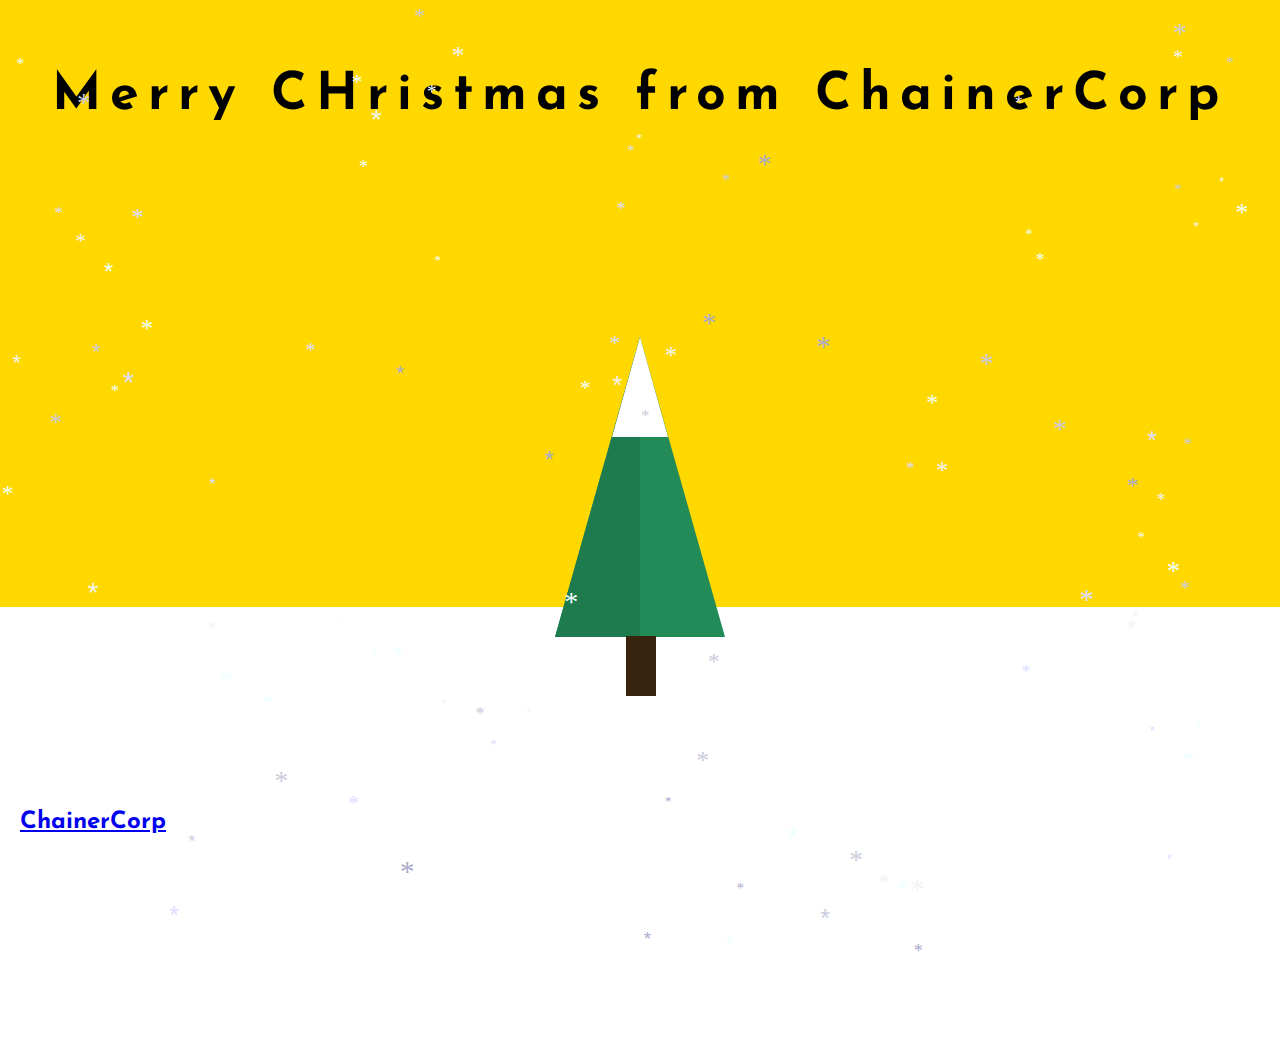
==== commit 2922b8d7: "chr3" ====
--- a/index.html
+++ b/index.html
@@ -1,10 +1,10 @@
 <!DOCTYPE html>
 <html>
-	<head>
-		<meta charset="utf-8">
-		<title>CH_ristmas</title>
-		<style>
-			
+  <head>
+    <meta charset="utf-8">
+    <title>CH_ristmas</title>
+    <style>
+      
 @import url(https://fonts.googleapis.com/css?family=Josefin+Sans:300);
 body{
 background:#ffd800;
@@ -48,23 +48,23 @@
 }
 
 .leaves{
-	
+  
   margin-top:;
-	width: 0;
-	height: 0;
-	border-left: 85px solid transparent;
-	border-right: 85px solid transparent;
-	border-bottom: 300px solid #228b57;
+  width: 0;
+  height: 0;
+  border-left: 85px solid transparent;
+  border-right: 85px solid transparent;
+  border-bottom: 300px solid #228b57;
   z-index:50;
    position:relative; 
 }
 
 .left{
 
-	width: 0;
-	height: 0;
-	border-left: 85px solid transparent;
-	border-bottom: 300px solid #1e7b4d;
+  width: 0;
+  height: 0;
+  border-left: 85px solid transparent;
+  border-bottom: 300px solid #1e7b4d;
   display:inline-block;
   margin-left:-85px;
   z-index:-1231;
@@ -73,10 +73,10 @@
 }
 .top{
   width: 0;
-	height: 0;
-		border-left: 28px solid transparent;
-	border-right: 28px solid transparent;
-	border-bottom: 100px solid white;
+  height: 0;
+    border-left: 28px solid transparent;
+  border-right: 28px solid transparent;
+  border-bottom: 100px solid white;
   display:inline-block;
   margin-left:-85px;
   z-index:100;
@@ -102,10 +102,10 @@
 display:inline-block;
 
 }
-		</style>
-	</head>
-	<body>
-		
+    </style>
+  </head>
+  <body>
+    
 <div id="wrapper">
   <center>  <h1> Merry CHristmas from ChainerCorp </h1> </center>
 
@@ -123,12 +123,12 @@
 </div>
 </center></div>
 </div>
-</div><h2> Chainer Corp.</h2>
+</div><h2> <a href="http://chainercorp.com">ChainerCorp</a></h2>
 
 
 
 <script>
-	
+  
 // The variables below edits the snowfall , feel free to edit
 
 var snowmax=95
@@ -234,5 +234,5 @@
 
 
 </script>
-	</body>
+  </body>
 </html>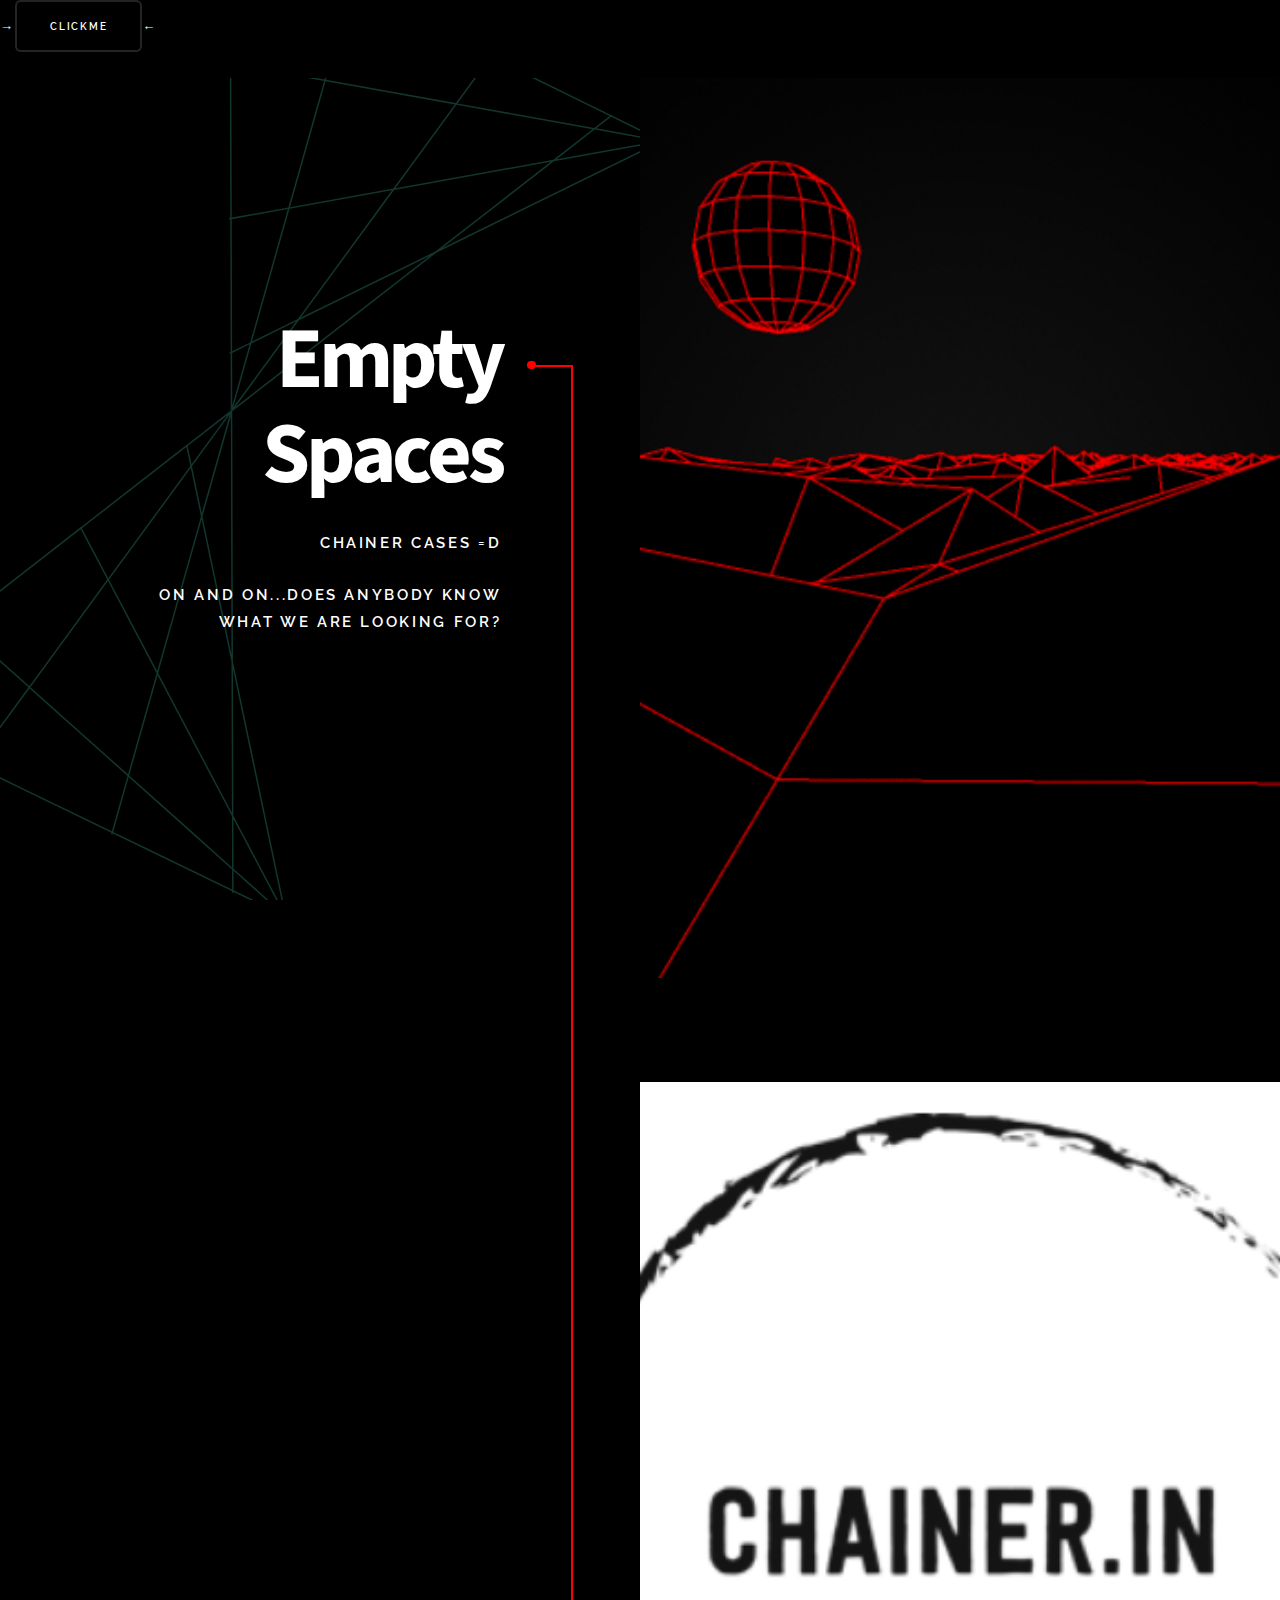
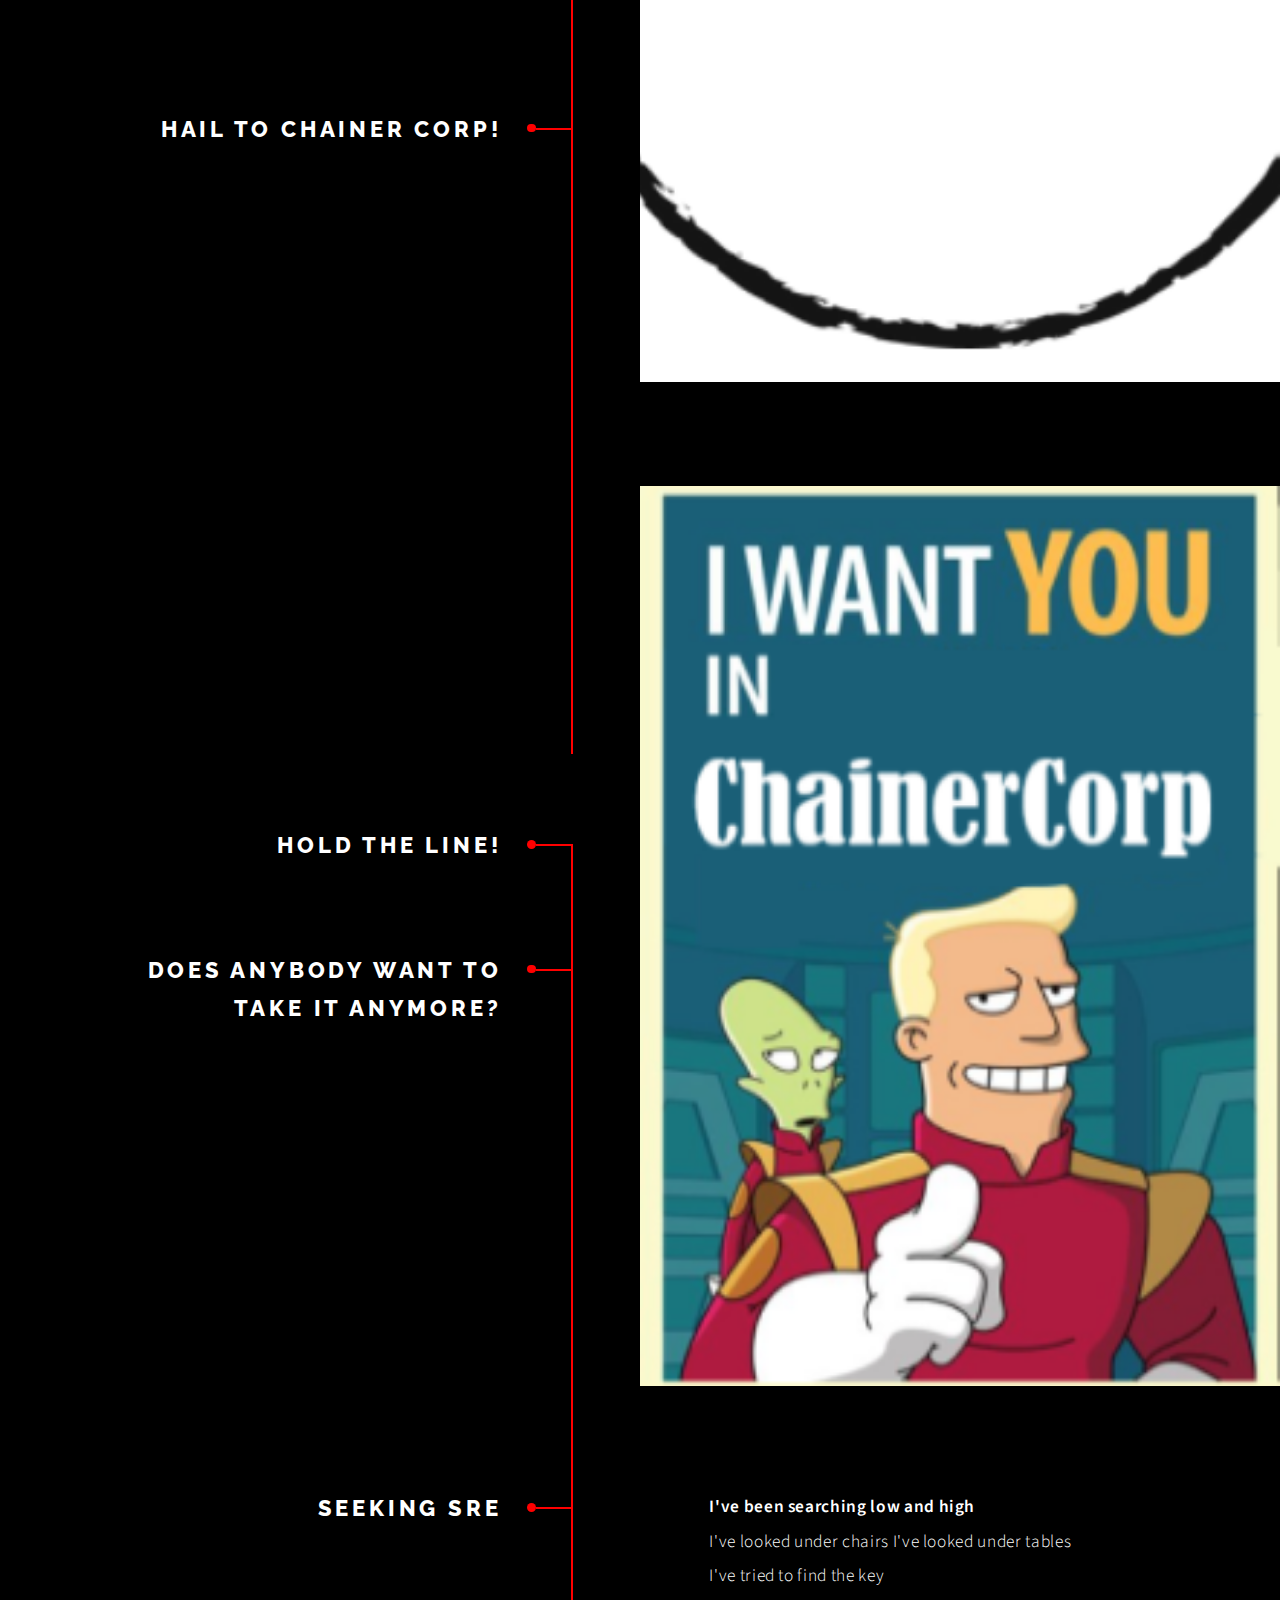
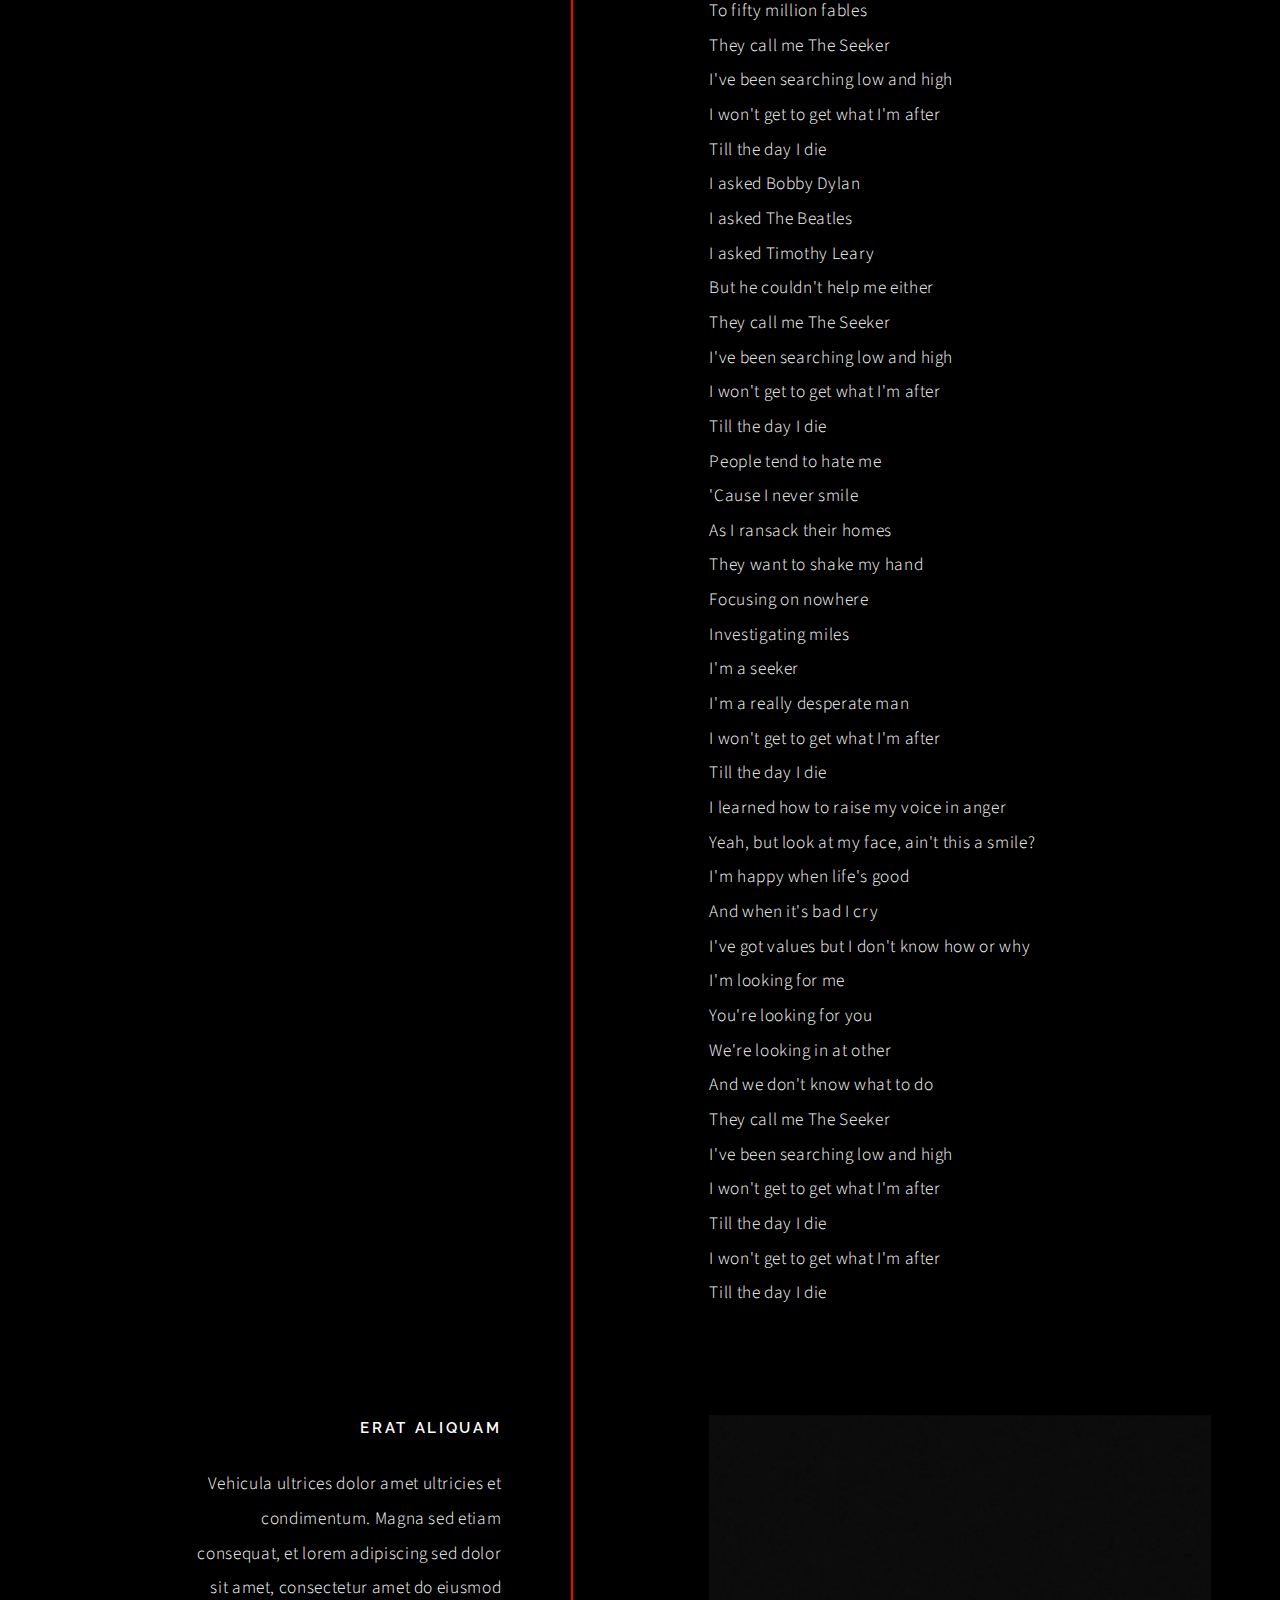
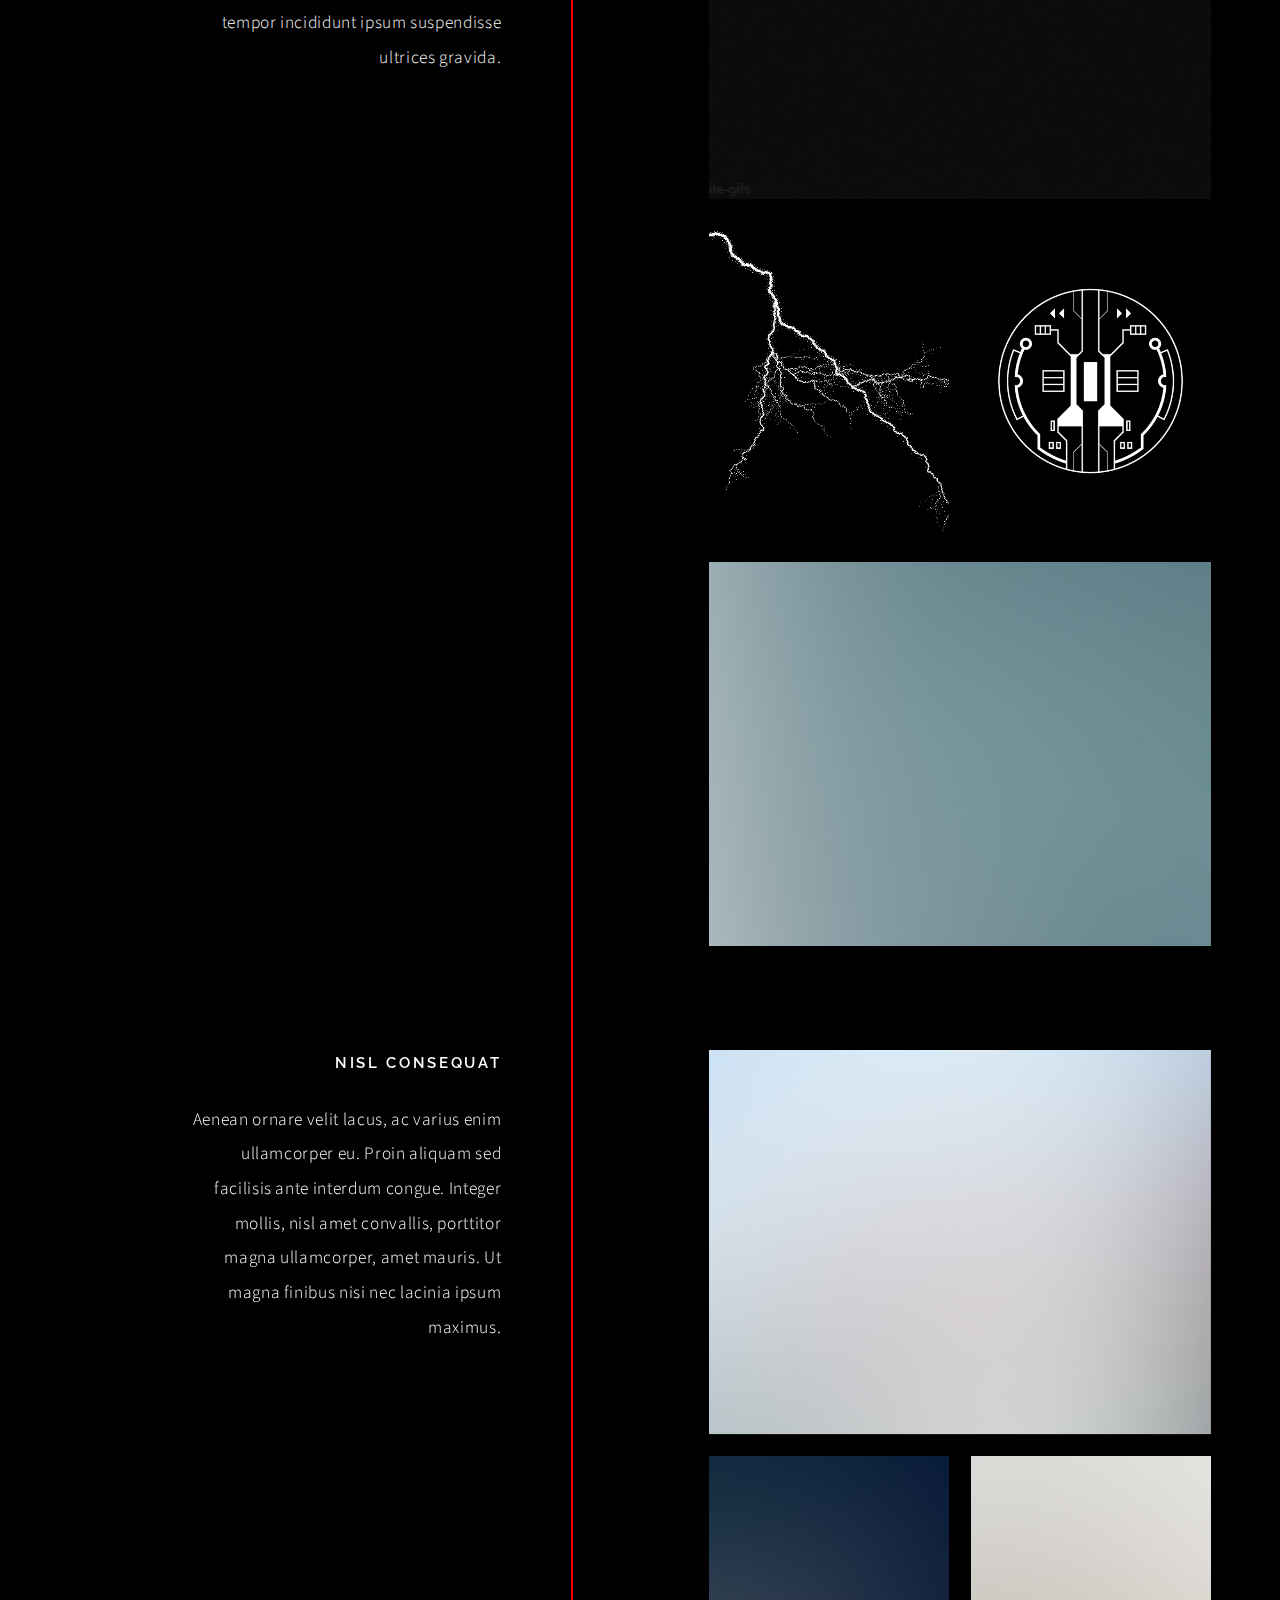
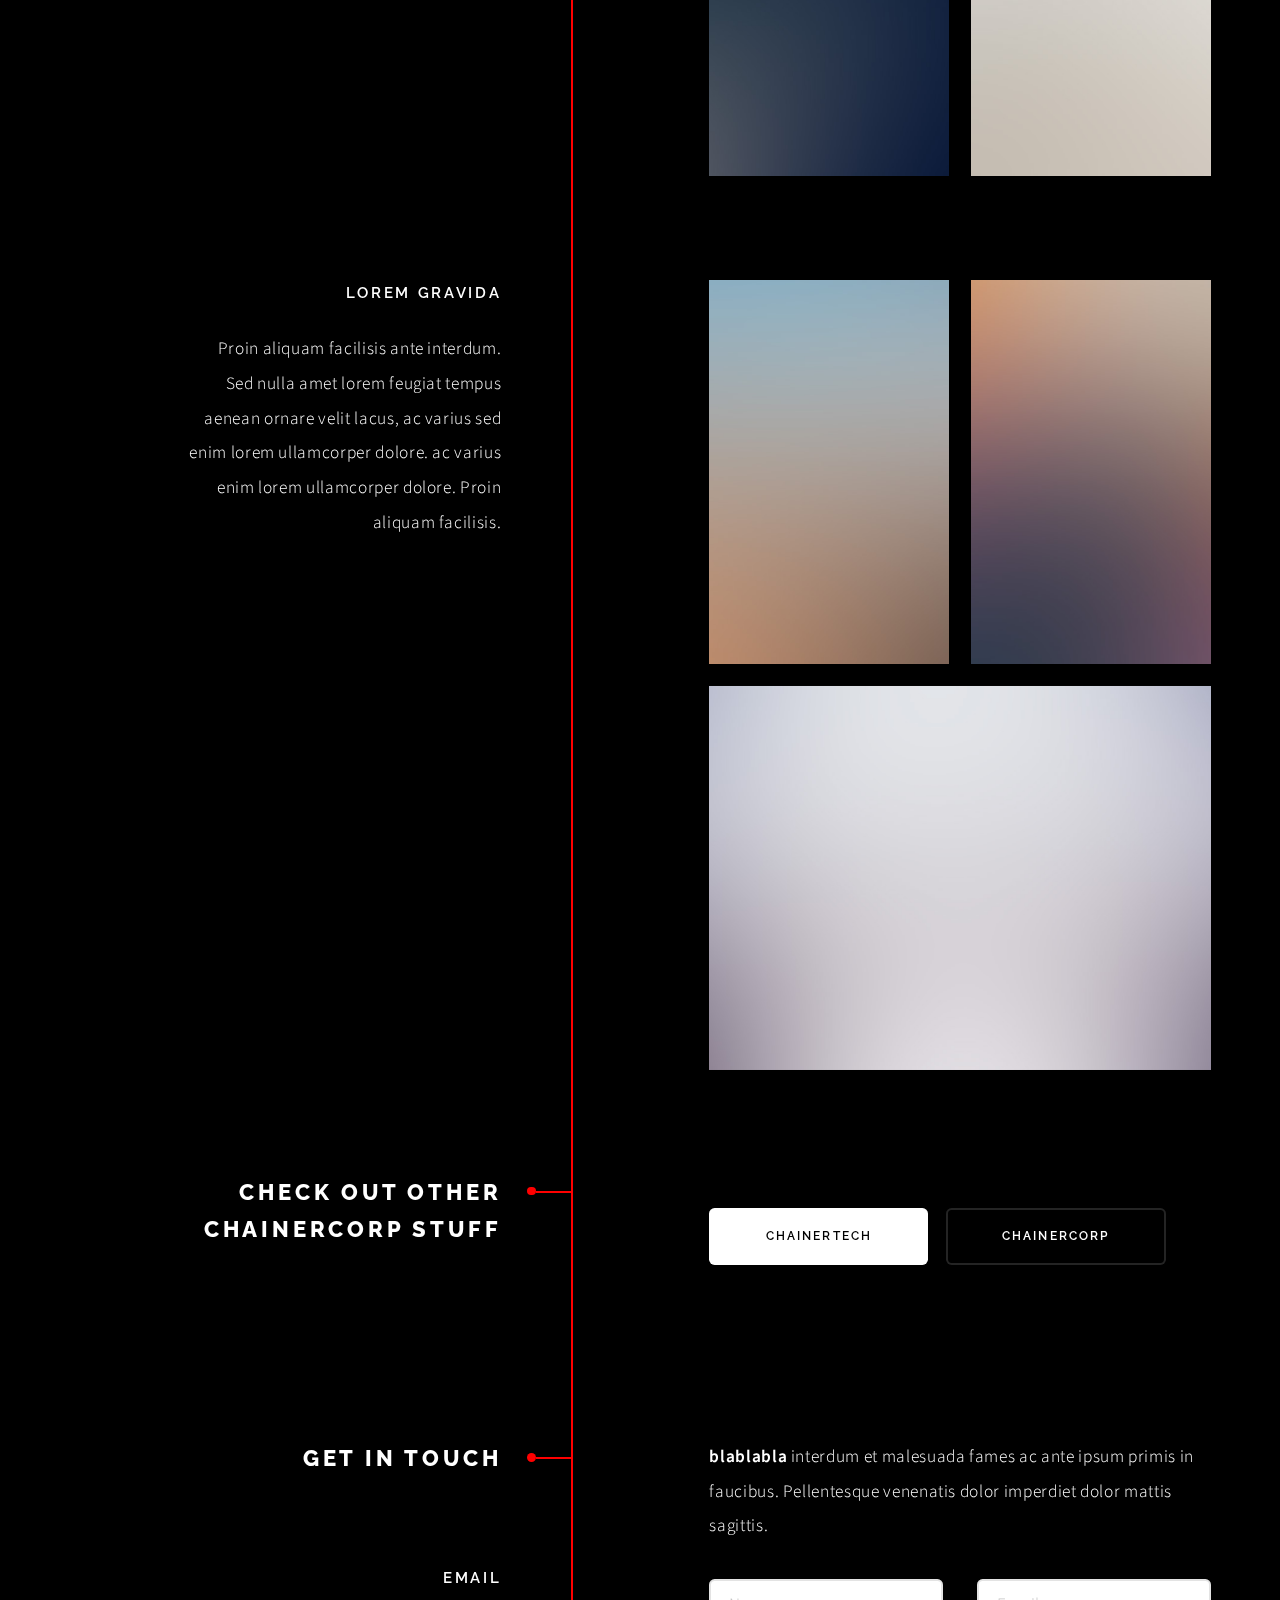
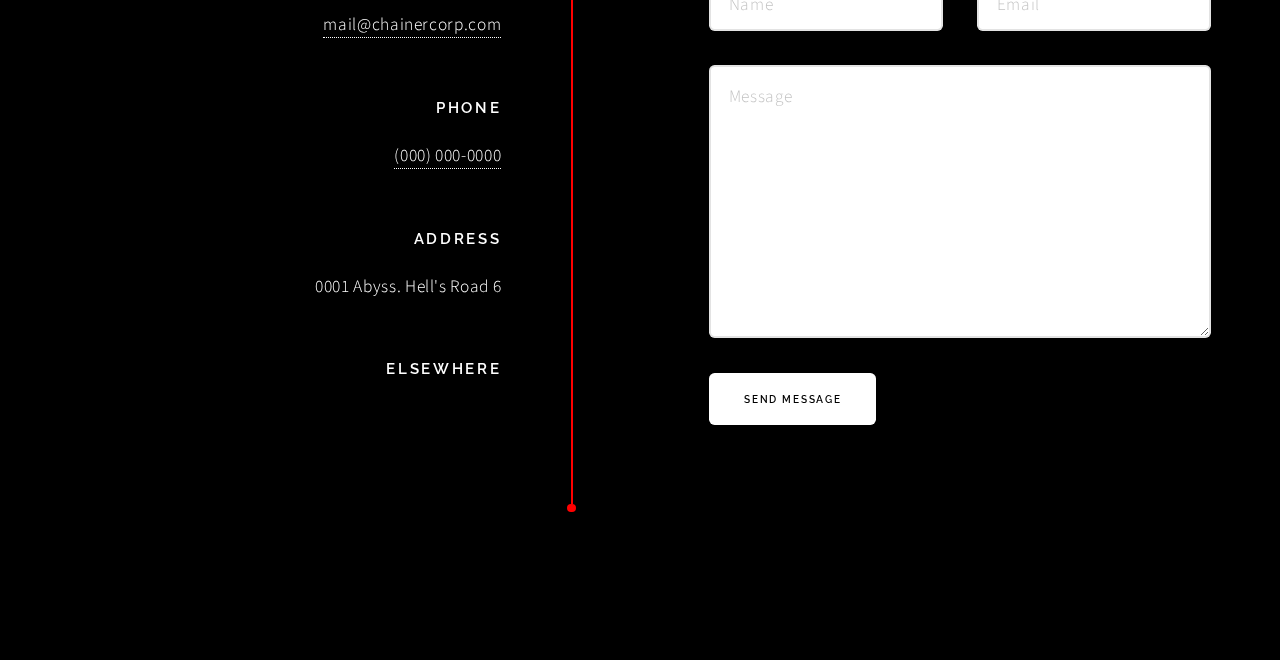
==== commit a4debbd0: "newLukash" ====
--- a/index.html
+++ b/index.html
@@ -1,238 +1,514 @@
-<!DOCTYPE html>
+<!DOCTYPE HTML>
+<!--
+	Chainer.in
+	==============
+	Free for personal and commercial use under the CCA 3.0 license 
+-->
 <html>
-  <head>
-    <meta charset="utf-8">
-    <title>CH_ristmas</title>
-    <style>
-      
-@import url(https://fonts.googleapis.com/css?family=Josefin+Sans:300);
-body{
-background:#ffd800;
-margin:0 auto;
-box-shadow:none;
+	<head>
+		<title>Let the Chainer.in</title>
+		<meta charset="utf-8" />
+		<meta name="viewport" content="width=device-width, initial-scale=1, user-scalable=no" />
+		<meta name="description" content="Let the Chainer In " />
+		<meta name="keywords" content="chainer" />
+		<link rel="stylesheet" href="assets/css/main.css" />
+		
+		<!--Chatbro-->
+		<script id="chatBroEmbedCode">/* Chatbro Widget Embed Code Start */function ChatbroLoader(chats,async){async=!1!==async;var params={embedChatsParameters:chats instanceof Array?chats:[chats],lang:navigator.language||navigator.userLanguage,needLoadCode:'undefined'==typeof Chatbro,embedParamsVersion:localStorage.embedParamsVersion,chatbroScriptVersion:localStorage.chatbroScriptVersion},xhr=new XMLHttpRequest;xhr.withCredentials=!0,xhr.onload=function(){eval(xhr.responseText)},xhr.onerror=function(){console.error('Chatbro loading error')},xhr.open('GET','//www.chatbro.com/embed.js?'+btoa(unescape(encodeURIComponent(JSON.stringify(params)))),async),xhr.send()}/* Chatbro Widget Embed Code End */ChatbroLoader({encodedChatId: '3vXC'});</script>
+		<h5>&rarr;<button id='button'>CLICKME</button>&larr;</h5>
+			<script>
+				var uselessWebButton = new uselessWebButton( document.getElementById( 'button' ) ); 
+			</script>
+
+		
+	</head>
+	<body class="is-preload">
+
+		<!-- Wrapper -->
+			<div id="wrapper">
+
+				<!-- Intro -->
+					<section class="intro">
+						<header>
+							<h1>Empty Spaces</h1>
+							
+							<h3>Chainer cases =D</h3>
+							<h4> on and on...Does anybody know what we are looking for?</h4>
+							<ul class="actions">
+								<li><a href="#first" class="arrow scrolly"><span class="label">Next</span></a></li>
+							</ul>
+						</header>
+						<div class="content">
+							<span class="image fill" data-position="center"><img src="images/redscape.gif" alt="" /></span>
+						</div>
+					</section>
+
+				<!-- Section -->
+					<section class="intro">
+						<header>
+							<iframe src="https://thatsthefinger.com/" style="height:400px;width:400px"></iframe>
+							<h2>Hail to Chainer Corp!</h2>
+						</header>
+						<div class="content">
+							<span class="image fill" data-position="center"><img src="images/pic02.png" alt="" /></span>
+						</div>
+					</section>
+
+				<!-- Section -->
+					<section class="intro">
+						<header>
+							<h2>Hold the Line!</h2>
+							<h2>Does anybody want to take it anymore?</h2>
+						</header>
+						<div class="content">
+						<span class="image fill" data-position="center"><img src="images/screen.png" alt="" /></span>
+						</div>
+					</section>
+
+				<!-- Section -->
+					<section>
+						<header>
+							<h2>SEEKING SRE</h2>
+						</header>
+						<div class="content">
+							<p><strong>I've been searching low and high</strong> </br>I've looked under chairs
+I've looked under tables</br>
+I've tried to find the key</br>
+To fifty million fables</br>
+They call me The Seeker</br>
+I've been searching low and high</br>
+I won't get to get what I'm after</br>
+Till the day I die</br>
+I asked Bobby Dylan</br>
+I asked The Beatles</br>
+I asked Timothy Leary</br>
+But he couldn't help me either</br>
+They call me The Seeker</br>
+I've been searching low and high</br>
+I won't get to get what I'm after</br>
+Till the day I die</br>
+People tend to hate me</br>
+'Cause I never smile</br>
+As I ransack their homes</br>
+They want to shake my hand</br>
+Focusing on nowhere</br>
+Investigating miles</br>
+I'm a seeker</br>
+I'm a really desperate man</br>
+I won't get to get what I'm after</br>
+Till the day I die</br>
+I learned how to raise my voice in anger</br>
+Yeah, but look at my face, ain't this a smile?</br>
+I'm happy when life's good</br>
+And when it's bad I cry</br>
+I've got values but I don't know how or why</br>
+I'm looking for me</br>
+You're looking for you</br>
+We're looking in at other</br>
+And we don't know what to do</br>
+They call me The Seeker</br>
+I've been searching low and high</br>
+I won't get to get what I'm after</br>
+Till the day I die</br>
+I won't get to get what I'm after</br>
+Till the day I die</p>
+
+							<!-- Section -->
+								<section>
+									<header>
+										<h3>Erat aliquam</h3>
+										<p>Vehicula ultrices dolor amet ultricies et condimentum. Magna sed etiam consequat, et lorem adipiscing sed dolor sit amet, consectetur amet do eiusmod tempor incididunt  ipsum suspendisse ultrices gravida.</p>
+									</header>
+									<div class="content">
+										<div class="gallery">
+											<a href="images/gallery/fulls/oce.gif" class="landscape"><img src="images/gallery/thumbs/oce.gif" alt="" /></a>
+											<a href="images/gallery/fulls/wl.gif"><img src="images/gallery/thumbs/wl.gif" alt="" /></a>
+											<a href="images/gallery/fulls/openup.gif"><img src="images/gallery/thumbs/openup.gif" alt="" /></a>
+											<a href="images/gallery/fulls/04.jpg" class="landscape"><img src="images/gallery/thumbs/04.jpg" alt="" /></a>
+										</div>
+									</div>
+								</section>
+
+							<!-- Section -->
+								<section>
+									<header>
+										<h3>Nisl consequat</h3>
+										<p>Aenean ornare velit lacus, ac varius enim ullamcorper eu. Proin aliquam sed facilisis ante interdum congue. Integer mollis, nisl amet convallis, porttitor magna ullamcorper, amet mauris. Ut magna finibus nisi nec lacinia ipsum maximus.</p>
+									</header>
+									<div class="content">
+										<div class="gallery">
+											<a href="images/gallery/fulls/05.jpg" class="landscape"><img src="images/gallery/thumbs/05.jpg" alt="" /></a>
+											<a href="images/gallery/fulls/06.jpg"><img src="images/gallery/thumbs/06.jpg" alt="" /></a>
+											<a href="images/gallery/fulls/07.jpg"><img src="images/gallery/thumbs/07.jpg" alt="" /></a>
+										</div>
+									</div>
+								</section>
+
+							<!-- Section -->
+								<section>
+									<header>
+										<h3>Lorem gravida</h3>
+										<p>Proin aliquam facilisis ante interdum. Sed nulla amet lorem feugiat tempus aenean ornare velit lacus, ac varius sed enim lorem ullamcorper dolore.  ac varius enim lorem ullamcorper dolore. Proin aliquam facilisis.</p>
+									</header>
+									<div class="content">
+										<div class="gallery">
+											<a href="images/gallery/fulls/08.jpg" class="portrait"><img src="images/gallery/thumbs/08.jpg" alt="" /></a>
+											<a href="images/gallery/fulls/09.jpg" class="portrait"><img src="images/gallery/thumbs/09.jpg" alt="" /></a>
+											<a href="images/gallery/fulls/10.jpg" class="landscape"><img src="images/gallery/thumbs/10.jpg" alt="" /></a>
+										</div>
+									</div>
+								</section>
+
+						</div>
+					</section>
+
+				<!-- Section -->
+					<section>
+						<header>
+							<h2>Check out other ChainerCorp stuff</h2>
+						</header>
+						<div class="content">
+							<p><strong></strong></p>
+							<ul class="actions">
+								<li><a href="https://chainertech.com" class="button primary large">ChainerTech</a></li>
+								<li><a href="https://chainercorp.com" class="button large">ChainerCorp</a></li>
+							</ul>
+						</div>
+					</section>
+
+				<!-- Elements -->
+				<!--
+					<section>
+						<header>
+							<h2>Elements</h2>
+						</header>
+						<div class="content">
+
+							<section>
+								<header>
+									<h3>Text</h3>
+								</header>
+								<div class="content">
+									<p>This is <b>bold</b> and this is <strong>strong</strong>. This is <i>italic</i> and this is <em>emphasized</em>.
+									This is <sup>superscript</sup> text and this is <sub>subscript</sub> text.
+									This is <u>underlined</u> and this is code: <code>for (;;) { ... }</code>. Finally, <a href="#">this is a link</a>.</p>
+									<hr />
+									<h2>Heading Level 2</h2>
+									<h3>Heading Level 3</h3>
+									<h4>Heading Level 4</h4>
+									<h5>Heading Level 5</h5>
+									<hr />
+									<h5>Blockquote</h5>
+									<blockquote>Fringilla nisl. Donec accumsan interdum nisi, quis tincidunt felis sagittis eget tempus euismod. Vestibulum ante ipsum primis in faucibus vestibulum. Blandit adipiscing eu felis iaculis volutpat ac adipiscing accumsan faucibus. Vestibulum ante ipsum primis in faucibus lorem ipsum dolor sit amet nullam adipiscing eu felis.</blockquote>
+									<h5>Preformatted</h5>
+									<pre><code>i = 0;
+
+while (!deck.isInOrder()) {
+  print 'Iteration ' + i;
+  deck.shuffle();
+  i++;
 }
 
-h2{
-color:black;
-font-size:24px;
-margin-top:720px;
-margin-left:20px;
-font-family:'Josefin Sans', sans-serif;  
-}
-
-h1{
-Margin-top:70px;;
-font-family:'Josefin Sans', sans-serif;    
-color:black;
-font-size:52px;
-letter-spacing:9px;
-}
-
-#wrapper{
-width:100%;
-Height:20px;
-}
-
-#snow{
-background:white;
-width:100%;
-min-height:450px;
-margin-top:450px;
-display:inline-block;
-}
-
-.gran{
-height:400px;
-width:200px;
-margin-top:-270px;
-}
-
-.leaves{
-  
-  margin-top:;
-  width: 0;
-  height: 0;
-  border-left: 85px solid transparent;
-  border-right: 85px solid transparent;
-  border-bottom: 300px solid #228b57;
-  z-index:50;
-   position:relative; 
-}
-
-.left{
-
-  width: 0;
-  height: 0;
-  border-left: 85px solid transparent;
-  border-bottom: 300px solid #1e7b4d;
-  display:inline-block;
-  margin-left:-85px;
-  z-index:-1231;
-  position:relative;
-  
-}
-.top{
-  width: 0;
-  height: 0;
-    border-left: 28px solid transparent;
-  border-right: 28px solid transparent;
-  border-bottom: 100px solid white;
-  display:inline-block;
-  margin-left:-85px;
-  z-index:100;
-    position:absolute;
-  margin-top:-0px;
-  margin-left:-28px;
-}
-
-.foot{
-background:#38230e;
-width:30px;
-height:60px;
-margin-top:-5px;
-margin-right:20px;
-display:inline-block;
-margin-left:-14px;
-}
-
-#subfoot{
-background:green;
-width:30px;
-height:60px;
-display:inline-block;
-
-}
-    </style>
-  </head>
-  <body>
-    
-<div id="wrapper">
-  <center>  <h1> Merry CHristmas from ChainerCorp </h1> </center>
-
-<div id="snow">
-<center><div class="gran">
-
-<div class="leaves">
-<div class="top"></div> 
-<div class="left"></div>  
-  
-<div class="foot"></div>
-  
-  
-
-</div>
-</center></div>
-</div>
-</div><h2> <a href="http://chainercorp.com">ChainerCorp</a></h2>
-
-
-
-<script>
-  
-// The variables below edits the snowfall , feel free to edit
-
-var snowmax=95
-
-
-var snowcolor=new Array("#aaaacc","#ddddff","#ccccdd","#f3f3f3","#f0ffff")
-
-
-var snowtype=new Array("Times","Arial","Times","Verdana")
-
-//this one in special is funny
-var snowletter="*"
-
-
-var sinkspeed=0.6
-
-
-var snowmaxsize=30
-
-
-var snowminsize=12
-
-var snowingzone=1
-
-//the real deal starts here
-
-var snow=new Array()
-var marginbottom
-var marginright
-var timer
-var i_snow=0
-var x_mv=new Array();
-var crds=new Array();
-var lftrght=new Array();
-var browserinfos=navigator.userAgent
-var ie5=document.all&&document.getElementById&&!browserinfos.match(/Opera/)
-var ns6=document.getElementById&&!document.all
-var opera=browserinfos.match(/Opera/)
-var browserok=ie5||ns6||opera
-
-function randommaker(range) {
-        rand=Math.floor(range*Math.random())
-    return rand
-}
-
-function initsnow() {
-        if (ie5 || opera) {
-                marginbottom = document.body.scrollHeight
-                marginright = document.body.clientWidth-15
-        }
-        else if (ns6) {
-                marginbottom = document.body.scrollHeight
-                marginright = window.innerWidth-15
-        }
-        var snowsizerange=snowmaxsize-snowminsize
-        for (i=0;i<=snowmax;i++) {
-                crds[i] = 0;
-            lftrght[i] = Math.random()*15;
-            x_mv[i] = 0.03 + Math.random()/10;
-                snow[i]=document.getElementById("s"+i)
-                snow[i].style.fontFamily=snowtype[randommaker(snowtype.length)]
-                snow[i].size=randommaker(snowsizerange)+snowminsize
-                snow[i].style.fontSize=snow[i].size+'px';
-                snow[i].style.color=snowcolor[randommaker(snowcolor.length)]
-                snow[i].style.zIndex=1000
-                snow[i].sink=sinkspeed*snow[i].size/5
-                if (snowingzone==1) {snow[i].posx=randommaker(marginright-snow[i].size)}
-                if (snowingzone==2) {snow[i].posx=randommaker(marginright/2-snow[i].size)}
-                if (snowingzone==3) {snow[i].posx=randommaker(marginright/2-snow[i].size)+marginright/4}
-                if (snowingzone==4) {snow[i].posx=randommaker(marginright/2-snow[i].size)+marginright/2}
-                snow[i].posy=randommaker(2*marginbottom-marginbottom-2*snow[i].size)
-                snow[i].style.left=snow[i].posx+'px';
-                snow[i].style.top=snow[i].posy+'px';
-        }
-        movesnow()
-}
-
-function movesnow() {
-        for (i=0;i<=snowmax;i++) {
-                crds[i] += x_mv[i];
-                snow[i].posy+=snow[i].sink
-                snow[i].style.left=snow[i].posx+lftrght[i]*Math.sin(crds[i])+'px';
-                snow[i].style.top=snow[i].posy+'px';
-
-                if (snow[i].posy>=marginbottom-2*snow[i].size || parseInt(snow[i].style.left)>(marginright-3*lftrght[i])){
-                        if (snowingzone==1) {snow[i].posx=randommaker(marginright-snow[i].size)}
-                        if (snowingzone==2) {snow[i].posx=randommaker(marginright/2-snow[i].size)}
-                        if (snowingzone==3) {snow[i].posx=randommaker(marginright/2-snow[i].size)+marginright/4}
-                        if (snowingzone==4) {snow[i].posx=randommaker(marginright/2-snow[i].size)+marginright/2}
-                        snow[i].posy=0
-                }
-        }
-        var timer=setTimeout("movesnow()",50)
-}
-
-for (i=0;i<=snowmax;i++) {
-        document.write("<span id='s"+i+"' style='position:absolute;top:-"+snowmaxsize+"'>"+snowletter+"</span>")
-}
-if (browserok) {
-        window.onload=initsnow
-}
-
-
-
-</script>
-  </body>
-</html>+print 'Sorted in ' + i + ' iterations.';</code></pre>
+								</div>
+							</section>
+
+							<section>
+								<header>
+									<h3>Lists</h3>
+								</header>
+								<div class="content">
+
+									<h4>Unordered</h4>
+									<ul>
+										<li>Dolor pulvinar etiam.</li>
+										<li>Sagittis adipiscing.</li>
+										<li>Felis enim feugiat.</li>
+									</ul>
+
+									<h4>Alternate</h4>
+									<ul class="alt">
+										<li>Dolor pulvinar etiam.</li>
+										<li>Sagittis adipiscing.</li>
+										<li>Felis enim feugiat.</li>
+									</ul>
+
+									<h4>Ordered</h4>
+									<ol>
+										<li>Dolor pulvinar etiam.</li>
+										<li>Etiam vel felis viverra.</li>
+										<li>Felis enim feugiat.</li>
+										<li>Dolor pulvinar etiam.</li>
+										<li>Etiam vel felis lorem.</li>
+										<li>Felis enim et feugiat.</li>
+									</ol>
+									<h4>Icons</h4>
+									<ul class="icons">
+										<li><a href="#" class="icon fa-twitter"><span class="label">Twitter</span></a></li>
+										<li><a href="#" class="icon fa-facebook"><span class="label">Facebook</span></a></li>
+										<li><a href="#" class="icon fa-instagram"><span class="label">Instagram</span></a></li>
+										<li><a href="#" class="icon fa-github"><span class="label">Github</span></a></li>
+									</ul>
+
+									<h4>Actions</h4>
+									<ul class="actions">
+										<li><a href="#" class="button primary">Default</a></li>
+										<li><a href="#" class="button">Default</a></li>
+									</ul>
+									<ul class="actions stacked">
+										<li><a href="#" class="button primary">Default</a></li>
+										<li><a href="#" class="button">Default</a></li>
+									</ul>
+								</div>
+							</section>
+
+							<section>
+								<header>
+									<h3>Table</h3>
+								</header>
+								<div class="content">
+									<h4>Default</h4>
+									<div class="table-wrapper">
+										<table>
+											<thead>
+												<tr>
+													<th>Name</th>
+													<th>Description</th>
+													<th>Price</th>
+												</tr>
+											</thead>
+											<tbody>
+												<tr>
+													<td>Item One</td>
+													<td>Ante turpis integer aliquet porttitor.</td>
+													<td>29.99</td>
+												</tr>
+												<tr>
+													<td>Item Two</td>
+													<td>Vis ac commodo adipiscing arcu aliquet.</td>
+													<td>19.99</td>
+												</tr>
+												<tr>
+													<td>Item Three</td>
+													<td> Morbi faucibus arcu accumsan lorem.</td>
+													<td>29.99</td>
+												</tr>
+												<tr>
+													<td>Item Four</td>
+													<td>Vitae integer tempus condimentum.</td>
+													<td>19.99</td>
+												</tr>
+												<tr>
+													<td>Item Five</td>
+													<td>Ante turpis integer aliquet porttitor.</td>
+													<td>29.99</td>
+												</tr>
+											</tbody>
+											<tfoot>
+												<tr>
+													<td colspan="2"></td>
+													<td>100.00</td>
+												</tr>
+											</tfoot>
+										</table>
+									</div>
+
+									<h4>Alternate</h4>
+									<div class="table-wrapper">
+										<table class="alt">
+											<thead>
+												<tr>
+													<th>Name</th>
+													<th>Description</th>
+													<th>Price</th>
+												</tr>
+											</thead>
+											<tbody>
+												<tr>
+													<td>Item One</td>
+													<td>Ante turpis integer aliquet porttitor.</td>
+													<td>29.99</td>
+												</tr>
+												<tr>
+													<td>Item Two</td>
+													<td>Vis ac commodo adipiscing arcu aliquet.</td>
+													<td>19.99</td>
+												</tr>
+												<tr>
+													<td>Item Three</td>
+													<td> Morbi faucibus arcu accumsan lorem.</td>
+													<td>29.99</td>
+												</tr>
+												<tr>
+													<td>Item Four</td>
+													<td>Vitae integer tempus condimentum.</td>
+													<td>19.99</td>
+												</tr>
+												<tr>
+													<td>Item Five</td>
+													<td>Ante turpis integer aliquet porttitor.</td>
+													<td>29.99</td>
+												</tr>
+											</tbody>
+											<tfoot>
+												<tr>
+													<td colspan="2"></td>
+													<td>100.00</td>
+												</tr>
+											</tfoot>
+										</table>
+									</div>
+								</div>
+							</section>
+
+							<section>
+								<header>
+									<h3>Buttons</h3>
+								</header>
+								<div class="content">
+									<ul class="actions">
+										<li><a href="#" class="button primary">Primary</a></li>
+										<li><a href="#" class="button">Default</a></li>
+									</ul>
+									<ul class="actions">
+										<li><a href="#" class="button large">Large</a></li>
+										<li><a href="#" class="button">Default</a></li>
+										<li><a href="#" class="button small">Small</a></li>
+									</ul>
+									<ul class="actions">
+										<li><a href="#" class="button primary icon fa-download">Icon</a></li>
+										<li><a href="#" class="button icon fa-download">Icon</a></li>
+									</ul>
+									<ul class="actions">
+										<li><span class="button primary disabled">Disabled</span></li>
+										<li><span class="button disabled">Disabled</span></li>
+									</ul>
+								</div>
+							</section>
+
+							<section>
+								<header>
+									<h3>Form</h3>
+								</header>
+								<div class="content">
+									<form method="post" action="#">
+										<div class="fields">
+											<div class="field half">
+												<label for="demo-name">Name</label>
+												<input type="text" name="demo-name" id="demo-name" value="" placeholder="Jane Doe" />
+											</div>
+											<div class="field half">
+												<label for="demo-email">Email</label>
+												<input type="email" name="demo-email" id="demo-email" value="" placeholder="jane@untitled.tld" />
+											</div>
+											<div class="field">
+												<label for="demo-category">Category</label>
+												<select name="demo-category" id="demo-category">
+													<option value="">-</option>
+													<option value="1">Manufacturing</option>
+													<option value="1">Shipping</option>
+													<option value="1">Administration</option>
+													<option value="1">Human Resources</option>
+												</select>
+											</div>
+											<div class="field half">
+												<input type="radio" id="demo-priority-low" name="demo-priority" checked>
+												<label for="demo-priority-low">Low</label>
+											</div>
+											<div class="field half">
+												<input type="radio" id="demo-priority-high" name="demo-priority">
+												<label for="demo-priority-high">High</label>
+											</div>
+											<div class="field half">
+												<input type="checkbox" id="demo-copy" name="demo-copy">
+												<label for="demo-copy">Email me a copy</label>
+											</div>
+											<div class="field half">
+												<input type="checkbox" id="demo-human" name="demo-human" checked>
+												<label for="demo-human">Not a robot</label>
+											</div>
+											<div class="field">
+												<label for="demo-message">Message</label>
+												<textarea name="demo-message" id="demo-message" placeholder="Enter your message" rows="6"></textarea>
+											</div>
+										</div>
+										<ul class="actions">
+											<li><input type="submit" value="Send Message" class="primary" /></li>
+											<li><input type="reset" value="Reset" /></li>
+										</ul>
+									</form>
+								</div>
+							</section>
+
+						</div>
+					</section>
+				-->
+
+				<!-- Section -->
+					<section>
+						<header>
+							<h2>Get in touch</h2>
+						</header>
+						<div class="content">
+							<p><strong>blablabla</strong> interdum et malesuada fames ac ante ipsum primis in faucibus. Pellentesque venenatis dolor imperdiet dolor mattis sagittis.</p>
+							<form>
+								<div class="fields">
+									<div class="field half">
+										<input type="text" name="name" id="name" placeholder="Name" />
+									</div>
+									<div class="field half">
+										<input type="email" name="email" id="email" placeholder="Email" />
+									</div>
+									<div class="field">
+										<textarea name="message" id="message" placeholder="Message" rows="7"></textarea>
+									</div>
+								</div>
+								<ul class="actions">
+									<li><input type="submit" value="Send Message" class="button primary" /></li>
+								</ul>
+							</form>
+						</div>
+						<footer>
+							<ul class="items">
+								<li>
+									<h3>Email</h3>
+									<a href="#">mail@chainercorp.com</a>
+								</li>
+								<li>
+									<h3>Phone</h3>
+									<a href="#">(000) 000-0000</a>
+								</li>
+								<li>
+									<h3>Address</h3>
+									<span>0001 Abyss. Hell's Road 6</span>
+								</li>
+								<li>
+									<h3>Elsewhere</h3>
+									<ul class="icons">
+										<li><a href="#" class="icon fa-twitter"><span class="label">Twitter</span></a></li>
+										<li><a href="#" class="icon fa-facebook"><span class="label">Facebook</span></a></li>
+										<li><a href="#" class="icon fa-instagram"><span class="label">Instagram</span></a></li>
+										<li><a href="#" class="icon fa-linkedin"><span class="label">LinkedIn</span></a></li>
+										<li><a href="https://github.com/Chainerenator/chainerin" class="icon fa-github"><span class="label">GitHub</span></a></li>
+										<li><a href="#" class="icon fa-codepen"><span class="label">Codepen</span></a></li>
+									</ul>
+								</li>
+							</ul>
+						</footer>
+					</section>
+
+				<!-- Copyright -->
+					<div class="copyright">&copy; Untitled. All rights reserved. Design: <a href="https://html5up.net">HTML5 UP</a>.</div>
+
+			</div>
+
+		<!-- Scripts -->
+			<script src="assets/js/jquery.min.js"></script>
+			<script src="assets/js/jquery.scrolly.min.js"></script>
+			<script src="assets/js/browser.min.js"></script>
+			<script src="assets/js/breakpoints.min.js"></script>
+			<script src="assets/js/util.js"></script>
+			<script src="assets/js/main.js"></script>
+
+	</body>
+</html>
--- a/assets/css/main.css
+++ b/assets/css/main.css
@@ -0,0 +1,3865 @@
+@import url(font-awesome.min.css);
+@import url("https://fonts.googleapis.com/css?family=Source+Sans+Pro:300,600,700,300i,600i,700i|Raleway:600,800");
+
+/*
+	Paradigm Shift by HTML5 UP
+	html5up.net | @ajlkn
+	Free for personal and commercial use under the CCA 3.0 license (html5up.net/license)
+*/
+
+html, body, div, span, applet, object,
+iframe, h1, h2, h3, h4, h5, h6, p, blockquote,
+pre, a, abbr, acronym, address, big, cite,
+code, del, dfn, em, img, ins, kbd, q, s, samp,
+small, strike, strong, sub, sup, tt, var, b,
+u, i, center, dl, dt, dd, ol, ul, li, fieldset,
+form, label, legend, table, caption, tbody,
+tfoot, thead, tr, th, td, article, aside,
+canvas, details, embed, figure, figcaption,
+footer, header, hgroup, menu, nav, output, ruby,
+section, summary, time, mark, audio, video {
+	margin: 0;
+	padding: 0;
+	border: 0;
+	font-size: 100%;
+	font: inherit;
+	vertical-align: baseline;}
+
+article, aside, details, figcaption, figure,
+footer, header, hgroup, menu, nav, section {
+	display: block;}
+
+body {
+	line-height: 1;
+}
+
+ol, ul {
+	list-style: none;
+}
+
+blockquote, q {
+	quotes: none;
+}
+
+	blockquote:before, blockquote:after, q:before, q:after {
+		content: '';
+		content: none;
+	}
+
+table {
+	border-collapse: collapse;
+	border-spacing: 0;
+}
+
+body {
+	-webkit-text-size-adjust: none;
+}
+
+mark {
+	background-color: transparent;
+	color: inherit;
+}
+
+input::-moz-focus-inner {
+	border: 0;
+	padding: 0;
+}
+
+input, select, textarea {
+	-moz-appearance: none;
+	-webkit-appearance: none;
+	-ms-appearance: none;
+	appearance: none;
+}
+
+/* Basic */
+
+	@-ms-viewport {
+		width: device-width;
+	}
+
+	body {
+		-ms-overflow-style: scrollbar;
+	}
+
+	@media screen and (max-width: 480px) {
+
+		html, body {
+			min-width: 320px;
+		}
+
+	}
+
+	html {
+		box-sizing: border-box;
+	}
+
+	*, *:before, *:after {
+		box-sizing: inherit;
+	}
+
+	html {
+		overflow-x: hidden;
+	}
+
+	body {
+		background: #000000;
+		overflow-x: hidden;
+	}
+
+		body.is-preload *, body.is-preload *:before, body.is-preload *:after {
+			-moz-animation: none !important;
+			-webkit-animation: none !important;
+			-ms-animation: none !important;
+			animation: none !important;
+			-moz-transition: none !important;
+			-webkit-transition: none !important;
+			-ms-transition: none !important;
+			transition: none !important;
+		}
+
+/* Typography */
+
+	html {
+		font-size: 18pt;
+	}
+
+		@media screen and (max-width: 1920px) {
+
+			html {
+				font-size: 13pt;
+			}
+
+		}
+
+		@media screen and (max-width: 1152px) {
+
+			html {
+				font-size: 14pt;
+			}
+
+		}
+
+		@media screen and (max-width: 736px) {
+
+			html {
+				font-size: 12pt;
+			}
+
+		}
+
+		@media screen and (max-width: 480px) {
+
+			html {
+				font-size: 11pt;
+			}
+
+		}
+
+	body {
+		background-color: #000000;
+		color: #000000;
+	}
+
+	body, input, select, textarea {
+		color: #ffffff;
+		font-family: "Source Sans Pro", Helvetica, sans-serif;
+		font-size: 1rem;
+		font-weight: 300;
+		letter-spacing: 0.0375em;
+		line-height: 2;
+	}
+
+	a {
+		-moz-transition: border-bottom-color 0.25s ease-in-out;
+		-webkit-transition: border-bottom-color 0.25s ease-in-out;
+		-ms-transition: border-bottom-color 0.25s ease-in-out;
+		transition: border-bottom-color 0.25s ease-in-out;
+		text-decoration: none;
+		color: #ffffff;
+		border-bottom: dotted 1px;
+	}
+
+		a:hover {
+			text-decoration: none;
+			border-bottom-color: transparent;
+		}
+
+	strong, b {
+		font-weight: 600;
+		color: #ffffff;
+	}
+
+	em, i {
+		font-style: italic;
+	}
+
+	p {
+		margin: 0 0 2rem 0;
+	}
+
+	h1, h2, h3, h4, h5, h6 {
+		color: #ffffff;
+		font-family: "Raleway", Helvetica, sans-serif;
+		font-weight: 600;
+		letter-spacing: 0.175em;
+		line-height: 1.75;
+		margin: 0 0 1.5rem 0;
+		text-transform: uppercase;
+	}
+
+		h1 a, h2 a, h3 a, h4 a, h5 a, h6 a {
+			color: inherit;
+			text-decoration: none;
+		}
+
+	h1 {
+		font-family: "Source Sans Pro", Helvetica, sans-serif;
+		font-size: 5rem;
+		font-weight: 700;
+		letter-spacing: -0.05em;
+		line-height: 1.1;
+		margin: 0 0 1.5rem 0;
+		text-transform: none;
+	}
+
+	h2 {
+		font-size: 1.25rem;
+		font-weight: 800;
+		margin: 0 0 2rem 0;
+	}
+
+	h3 {
+		font-size: 0.875rem;
+	}
+
+	h4 {
+		font-size: 0.875rem;
+	}
+
+	h5 {
+		font-size: 0.75rem;
+	}
+
+	h6 {
+		font-size: 0.625rem;
+	}
+
+	@media screen and (max-width: 736px) {
+
+		h1 {
+			font-size: 4.5rem;
+			line-height: 1.1;
+		}
+
+		h2 {
+			font-size: 1.25rem;
+			line-height: 1.7;
+		}
+
+		h3 {
+			font-size: 0.9rem;
+		}
+
+		h4 {
+			font-size: 0.75rem;
+		}
+
+		h5 {
+			font-size: 0.675rem;
+		}
+
+	}
+
+	@media screen and (max-width: 360px) {
+
+		h1 {
+			font-size: 3.75rem;
+		}
+
+		h2 {
+			font-size: 1.125rem;
+		}
+
+		h3 {
+			font-size: 0.8rem;
+		}
+
+		h4 {
+			font-size: 0.675rem;
+		}
+
+		h5 {
+			font-size: 0.675rem;
+		}
+
+	}
+
+	sub {
+		font-size: 0.8rem;
+		position: relative;
+		top: 0.5rem;
+	}
+
+	sup {
+		font-size: 0.8rem;
+		position: relative;
+		top: -0.5rem;
+	}
+
+	blockquote {
+		border-left: solid 0.5rem rgba(144, 144, 144, 0.25);
+		font-style: italic;
+		margin: 0 0 2rem 0;
+		padding: 1rem 0 1rem 2rem;
+	}
+
+	code {
+		background: rgba(144, 144, 144, 0.1);
+		border-radius: 0.325rem;
+		font-family: "Courier New", monospace;
+		font-size: 0.9rem;
+		margin: 0 0.25rem;
+		padding: 0.25rem 0.65rem;
+	}
+
+	pre {
+		-webkit-overflow-scrolling: touch;
+		font-family: "Courier New", monospace;
+		font-size: 0.9rem;
+		margin: 0 0 2rem 0;
+		width: 100%;
+	}
+
+		pre code {
+			display: block;
+			line-height: 1.75;
+			padding: 1rem 1.5rem;
+			overflow-x: auto;
+		}
+
+	hr {
+		border: 0;
+		border-bottom: solid 2px rgba(144, 144, 144, 0.25);
+		margin: 3rem 0;
+	}
+
+		hr.major {
+			margin: 5rem 0;
+		}
+
+		@media screen and (max-width: 736px) {
+
+			hr.major {
+				margin: 3rem 0;
+			}
+
+		}
+
+/* Row */
+
+	.row {
+		display: flex;
+		flex-wrap: wrap;
+		box-sizing: border-box;
+		align-items: stretch;
+	}
+
+		.row > * {
+			box-sizing: border-box;
+		}
+
+		.row.gtr-uniform > * > :last-child {
+			margin-bottom: 0;
+		}
+
+		.row.aln-left {
+			justify-content: flex-start;
+		}
+
+		.row.aln-center {
+			justify-content: center;
+		}
+
+		.row.aln-right {
+			justify-content: flex-end;
+		}
+
+		.row.aln-top {
+			align-items: flex-start;
+		}
+
+		.row.aln-middle {
+			align-items: center;
+		}
+
+		.row.aln-bottom {
+			align-items: flex-end;
+		}
+
+		.row > .imp {
+			order: -1;
+		}
+
+		.row > .col-1 {
+			width: 8.3333333333%;
+		}
+
+		.row > .off-1 {
+			margin-left: 8.3333333333%;
+		}
+
+		.row > .col-2 {
+			width: 16.6666666667%;
+		}
+
+		.row > .off-2 {
+			margin-left: 16.6666666667%;
+		}
+
+		.row > .col-3 {
+			width: 25%;
+		}
+
+		.row > .off-3 {
+			margin-left: 25%;
+		}
+
+		.row > .col-4 {
+			width: 33.3333333333%;
+		}
+
+		.row > .off-4 {
+			margin-left: 33.3333333333%;
+		}
+
+		.row > .col-5 {
+			width: 41.6666666667%;
+		}
+
+		.row > .off-5 {
+			margin-left: 41.6666666667%;
+		}
+
+		.row > .col-6 {
+			width: 50%;
+		}
+
+		.row > .off-6 {
+			margin-left: 50%;
+		}
+
+		.row > .col-7 {
+			width: 58.3333333333%;
+		}
+
+		.row > .off-7 {
+			margin-left: 58.3333333333%;
+		}
+
+		.row > .col-8 {
+			width: 66.6666666667%;
+		}
+
+		.row > .off-8 {
+			margin-left: 66.6666666667%;
+		}
+
+		.row > .col-9 {
+			width: 75%;
+		}
+
+		.row > .off-9 {
+			margin-left: 75%;
+		}
+
+		.row > .col-10 {
+			width: 83.3333333333%;
+		}
+
+		.row > .off-10 {
+			margin-left: 83.3333333333%;
+		}
+
+		.row > .col-11 {
+			width: 91.6666666667%;
+		}
+
+		.row > .off-11 {
+			margin-left: 91.6666666667%;
+		}
+
+		.row > .col-12 {
+			width: 100%;
+		}
+
+		.row > .off-12 {
+			margin-left: 100%;
+		}
+
+		.row.gtr-0 {
+			margin-top: 0;
+			margin-left: 0rem;
+		}
+
+			.row.gtr-0 > * {
+				padding: 0 0 0 0rem;
+			}
+
+			.row.gtr-0.gtr-uniform {
+				margin-top: 0rem;
+			}
+
+				.row.gtr-0.gtr-uniform > * {
+					padding-top: 0rem;
+				}
+
+		.row.gtr-25 {
+			margin-top: 0;
+			margin-left: -0.5rem;
+		}
+
+			.row.gtr-25 > * {
+				padding: 0 0 0 0.5rem;
+			}
+
+			.row.gtr-25.gtr-uniform {
+				margin-top: -0.5rem;
+			}
+
+				.row.gtr-25.gtr-uniform > * {
+					padding-top: 0.5rem;
+				}
+
+		.row.gtr-50 {
+			margin-top: 0;
+			margin-left: -1rem;
+		}
+
+			.row.gtr-50 > * {
+				padding: 0 0 0 1rem;
+			}
+
+			.row.gtr-50.gtr-uniform {
+				margin-top: -1rem;
+			}
+
+				.row.gtr-50.gtr-uniform > * {
+					padding-top: 1rem;
+				}
+
+		.row {
+			margin-top: 0;
+			margin-left: -2rem;
+		}
+
+			.row > * {
+				padding: 0 0 0 2rem;
+			}
+
+			.row.gtr-uniform {
+				margin-top: -2rem;
+			}
+
+				.row.gtr-uniform > * {
+					padding-top: 2rem;
+				}
+
+		.row.gtr-150 {
+			margin-top: 0;
+			margin-left: -3rem;
+		}
+
+			.row.gtr-150 > * {
+				padding: 0 0 0 3rem;
+			}
+
+			.row.gtr-150.gtr-uniform {
+				margin-top: -3rem;
+			}
+
+				.row.gtr-150.gtr-uniform > * {
+					padding-top: 3rem;
+				}
+
+		.row.gtr-200 {
+			margin-top: 0;
+			margin-left: -4rem;
+		}
+
+			.row.gtr-200 > * {
+				padding: 0 0 0 4rem;
+			}
+
+			.row.gtr-200.gtr-uniform {
+				margin-top: -4rem;
+			}
+
+				.row.gtr-200.gtr-uniform > * {
+					padding-top: 4rem;
+				}
+
+		@media screen and (max-width: 1920px) {
+
+			.row {
+				display: flex;
+				flex-wrap: wrap;
+				box-sizing: border-box;
+				align-items: stretch;
+			}
+
+				.row > * {
+					box-sizing: border-box;
+				}
+
+				.row.gtr-uniform > * > :last-child {
+					margin-bottom: 0;
+				}
+
+				.row.aln-left {
+					justify-content: flex-start;
+				}
+
+				.row.aln-center {
+					justify-content: center;
+				}
+
+				.row.aln-right {
+					justify-content: flex-end;
+				}
+
+				.row.aln-top {
+					align-items: flex-start;
+				}
+
+				.row.aln-middle {
+					align-items: center;
+				}
+
+				.row.aln-bottom {
+					align-items: flex-end;
+				}
+
+				.row > .imp-xlarge {
+					order: -1;
+				}
+
+				.row > .col-1-xlarge {
+					width: 8.3333333333%;
+				}
+
+				.row > .off-1-xlarge {
+					margin-left: 8.3333333333%;
+				}
+
+				.row > .col-2-xlarge {
+					width: 16.6666666667%;
+				}
+
+				.row > .off-2-xlarge {
+					margin-left: 16.6666666667%;
+				}
+
+				.row > .col-3-xlarge {
+					width: 25%;
+				}
+
+				.row > .off-3-xlarge {
+					margin-left: 25%;
+				}
+
+				.row > .col-4-xlarge {
+					width: 33.3333333333%;
+				}
+
+				.row > .off-4-xlarge {
+					margin-left: 33.3333333333%;
+				}
+
+				.row > .col-5-xlarge {
+					width: 41.6666666667%;
+				}
+
+				.row > .off-5-xlarge {
+					margin-left: 41.6666666667%;
+				}
+
+				.row > .col-6-xlarge {
+					width: 50%;
+				}
+
+				.row > .off-6-xlarge {
+					margin-left: 50%;
+				}
+
+				.row > .col-7-xlarge {
+					width: 58.3333333333%;
+				}
+
+				.row > .off-7-xlarge {
+					margin-left: 58.3333333333%;
+				}
+
+				.row > .col-8-xlarge {
+					width: 66.6666666667%;
+				}
+
+				.row > .off-8-xlarge {
+					margin-left: 66.6666666667%;
+				}
+
+				.row > .col-9-xlarge {
+					width: 75%;
+				}
+
+				.row > .off-9-xlarge {
+					margin-left: 75%;
+				}
+
+				.row > .col-10-xlarge {
+					width: 83.3333333333%;
+				}
+
+				.row > .off-10-xlarge {
+					margin-left: 83.3333333333%;
+				}
+
+				.row > .col-11-xlarge {
+					width: 91.6666666667%;
+				}
+
+				.row > .off-11-xlarge {
+					margin-left: 91.6666666667%;
+				}
+
+				.row > .col-12-xlarge {
+					width: 100%;
+				}
+
+				.row > .off-12-xlarge {
+					margin-left: 100%;
+				}
+
+				.row.gtr-0 {
+					margin-top: 0;
+					margin-left: 0rem;
+				}
+
+					.row.gtr-0 > * {
+						padding: 0 0 0 0rem;
+					}
+
+					.row.gtr-0.gtr-uniform {
+						margin-top: 0rem;
+					}
+
+						.row.gtr-0.gtr-uniform > * {
+							padding-top: 0rem;
+						}
+
+				.row.gtr-25 {
+					margin-top: 0;
+					margin-left: -0.5rem;
+				}
+
+					.row.gtr-25 > * {
+						padding: 0 0 0 0.5rem;
+					}
+
+					.row.gtr-25.gtr-uniform {
+						margin-top: -0.5rem;
+					}
+
+						.row.gtr-25.gtr-uniform > * {
+							padding-top: 0.5rem;
+						}
+
+				.row.gtr-50 {
+					margin-top: 0;
+					margin-left: -1rem;
+				}
+
+					.row.gtr-50 > * {
+						padding: 0 0 0 1rem;
+					}
+
+					.row.gtr-50.gtr-uniform {
+						margin-top: -1rem;
+					}
+
+						.row.gtr-50.gtr-uniform > * {
+							padding-top: 1rem;
+						}
+
+				.row {
+					margin-top: 0;
+					margin-left: -2rem;
+				}
+
+					.row > * {
+						padding: 0 0 0 2rem;
+					}
+
+					.row.gtr-uniform {
+						margin-top: -2rem;
+					}
+
+						.row.gtr-uniform > * {
+							padding-top: 2rem;
+						}
+
+				.row.gtr-150 {
+					margin-top: 0;
+					margin-left: -3rem;
+				}
+
+					.row.gtr-150 > * {
+						padding: 0 0 0 3rem;
+					}
+
+					.row.gtr-150.gtr-uniform {
+						margin-top: -3rem;
+					}
+
+						.row.gtr-150.gtr-uniform > * {
+							padding-top: 3rem;
+						}
+
+				.row.gtr-200 {
+					margin-top: 0;
+					margin-left: -4rem;
+				}
+
+					.row.gtr-200 > * {
+						padding: 0 0 0 4rem;
+					}
+
+					.row.gtr-200.gtr-uniform {
+						margin-top: -4rem;
+					}
+
+						.row.gtr-200.gtr-uniform > * {
+							padding-top: 4rem;
+						}
+
+		}
+
+		@media screen and (max-width: 1280px) {
+
+			.row {
+				display: flex;
+				flex-wrap: wrap;
+				box-sizing: border-box;
+				align-items: stretch;
+			}
+
+				.row > * {
+					box-sizing: border-box;
+				}
+
+				.row.gtr-uniform > * > :last-child {
+					margin-bottom: 0;
+				}
+
+				.row.aln-left {
+					justify-content: flex-start;
+				}
+
+				.row.aln-center {
+					justify-content: center;
+				}
+
+				.row.aln-right {
+					justify-content: flex-end;
+				}
+
+				.row.aln-top {
+					align-items: flex-start;
+				}
+
+				.row.aln-middle {
+					align-items: center;
+				}
+
+				.row.aln-bottom {
+					align-items: flex-end;
+				}
+
+				.row > .imp-large {
+					order: -1;
+				}
+
+				.row > .col-1-large {
+					width: 8.3333333333%;
+				}
+
+				.row > .off-1-large {
+					margin-left: 8.3333333333%;
+				}
+
+				.row > .col-2-large {
+					width: 16.6666666667%;
+				}
+
+				.row > .off-2-large {
+					margin-left: 16.6666666667%;
+				}
+
+				.row > .col-3-large {
+					width: 25%;
+				}
+
+				.row > .off-3-large {
+					margin-left: 25%;
+				}
+
+				.row > .col-4-large {
+					width: 33.3333333333%;
+				}
+
+				.row > .off-4-large {
+					margin-left: 33.3333333333%;
+				}
+
+				.row > .col-5-large {
+					width: 41.6666666667%;
+				}
+
+				.row > .off-5-large {
+					margin-left: 41.6666666667%;
+				}
+
+				.row > .col-6-large {
+					width: 50%;
+				}
+
+				.row > .off-6-large {
+					margin-left: 50%;
+				}
+
+				.row > .col-7-large {
+					width: 58.3333333333%;
+				}
+
+				.row > .off-7-large {
+					margin-left: 58.3333333333%;
+				}
+
+				.row > .col-8-large {
+					width: 66.6666666667%;
+				}
+
+				.row > .off-8-large {
+					margin-left: 66.6666666667%;
+				}
+
+				.row > .col-9-large {
+					width: 75%;
+				}
+
+				.row > .off-9-large {
+					margin-left: 75%;
+				}
+
+				.row > .col-10-large {
+					width: 83.3333333333%;
+				}
+
+				.row > .off-10-large {
+					margin-left: 83.3333333333%;
+				}
+
+				.row > .col-11-large {
+					width: 91.6666666667%;
+				}
+
+				.row > .off-11-large {
+					margin-left: 91.6666666667%;
+				}
+
+				.row > .col-12-large {
+					width: 100%;
+				}
+
+				.row > .off-12-large {
+					margin-left: 100%;
+				}
+
+				.row.gtr-0 {
+					margin-top: 0;
+					margin-left: 0rem;
+				}
+
+					.row.gtr-0 > * {
+						padding: 0 0 0 0rem;
+					}
+
+					.row.gtr-0.gtr-uniform {
+						margin-top: 0rem;
+					}
+
+						.row.gtr-0.gtr-uniform > * {
+							padding-top: 0rem;
+						}
+
+				.row.gtr-25 {
+					margin-top: 0;
+					margin-left: -0.375rem;
+				}
+
+					.row.gtr-25 > * {
+						padding: 0 0 0 0.375rem;
+					}
+
+					.row.gtr-25.gtr-uniform {
+						margin-top: -0.375rem;
+					}
+
+						.row.gtr-25.gtr-uniform > * {
+							padding-top: 0.375rem;
+						}
+
+				.row.gtr-50 {
+					margin-top: 0;
+					margin-left: -0.75rem;
+				}
+
+					.row.gtr-50 > * {
+						padding: 0 0 0 0.75rem;
+					}
+
+					.row.gtr-50.gtr-uniform {
+						margin-top: -0.75rem;
+					}
+
+						.row.gtr-50.gtr-uniform > * {
+							padding-top: 0.75rem;
+						}
+
+				.row {
+					margin-top: 0;
+					margin-left: -1.5rem;
+				}
+
+					.row > * {
+						padding: 0 0 0 1.5rem;
+					}
+
+					.row.gtr-uniform {
+						margin-top: -1.5rem;
+					}
+
+						.row.gtr-uniform > * {
+							padding-top: 1.5rem;
+						}
+
+				.row.gtr-150 {
+					margin-top: 0;
+					margin-left: -2.25rem;
+				}
+
+					.row.gtr-150 > * {
+						padding: 0 0 0 2.25rem;
+					}
+
+					.row.gtr-150.gtr-uniform {
+						margin-top: -2.25rem;
+					}
+
+						.row.gtr-150.gtr-uniform > * {
+							padding-top: 2.25rem;
+						}
+
+				.row.gtr-200 {
+					margin-top: 0;
+					margin-left: -3rem;
+				}
+
+					.row.gtr-200 > * {
+						padding: 0 0 0 3rem;
+					}
+
+					.row.gtr-200.gtr-uniform {
+						margin-top: -3rem;
+					}
+
+						.row.gtr-200.gtr-uniform > * {
+							padding-top: 3rem;
+						}
+
+		}
+
+		@media screen and (max-width: 1152px) {
+
+			.row {
+				display: flex;
+				flex-wrap: wrap;
+				box-sizing: border-box;
+				align-items: stretch;
+			}
+
+				.row > * {
+					box-sizing: border-box;
+				}
+
+				.row.gtr-uniform > * > :last-child {
+					margin-bottom: 0;
+				}
+
+				.row.aln-left {
+					justify-content: flex-start;
+				}
+
+				.row.aln-center {
+					justify-content: center;
+				}
+
+				.row.aln-right {
+					justify-content: flex-end;
+				}
+
+				.row.aln-top {
+					align-items: flex-start;
+				}
+
+				.row.aln-middle {
+					align-items: center;
+				}
+
+				.row.aln-bottom {
+					align-items: flex-end;
+				}
+
+				.row > .imp-medium {
+					order: -1;
+				}
+
+				.row > .col-1-medium {
+					width: 8.3333333333%;
+				}
+
+				.row > .off-1-medium {
+					margin-left: 8.3333333333%;
+				}
+
+				.row > .col-2-medium {
+					width: 16.6666666667%;
+				}
+
+				.row > .off-2-medium {
+					margin-left: 16.6666666667%;
+				}
+
+				.row > .col-3-medium {
+					width: 25%;
+				}
+
+				.row > .off-3-medium {
+					margin-left: 25%;
+				}
+
+				.row > .col-4-medium {
+					width: 33.3333333333%;
+				}
+
+				.row > .off-4-medium {
+					margin-left: 33.3333333333%;
+				}
+
+				.row > .col-5-medium {
+					width: 41.6666666667%;
+				}
+
+				.row > .off-5-medium {
+					margin-left: 41.6666666667%;
+				}
+
+				.row > .col-6-medium {
+					width: 50%;
+				}
+
+				.row > .off-6-medium {
+					margin-left: 50%;
+				}
+
+				.row > .col-7-medium {
+					width: 58.3333333333%;
+				}
+
+				.row > .off-7-medium {
+					margin-left: 58.3333333333%;
+				}
+
+				.row > .col-8-medium {
+					width: 66.6666666667%;
+				}
+
+				.row > .off-8-medium {
+					margin-left: 66.6666666667%;
+				}
+
+				.row > .col-9-medium {
+					width: 75%;
+				}
+
+				.row > .off-9-medium {
+					margin-left: 75%;
+				}
+
+				.row > .col-10-medium {
+					width: 83.3333333333%;
+				}
+
+				.row > .off-10-medium {
+					margin-left: 83.3333333333%;
+				}
+
+				.row > .col-11-medium {
+					width: 91.6666666667%;
+				}
+
+				.row > .off-11-medium {
+					margin-left: 91.6666666667%;
+				}
+
+				.row > .col-12-medium {
+					width: 100%;
+				}
+
+				.row > .off-12-medium {
+					margin-left: 100%;
+				}
+
+				.row.gtr-0 {
+					margin-top: 0;
+					margin-left: 0rem;
+				}
+
+					.row.gtr-0 > * {
+						padding: 0 0 0 0rem;
+					}
+
+					.row.gtr-0.gtr-uniform {
+						margin-top: 0rem;
+					}
+
+						.row.gtr-0.gtr-uniform > * {
+							padding-top: 0rem;
+						}
+
+				.row.gtr-25 {
+					margin-top: 0;
+					margin-left: -0.375rem;
+				}
+
+					.row.gtr-25 > * {
+						padding: 0 0 0 0.375rem;
+					}
+
+					.row.gtr-25.gtr-uniform {
+						margin-top: -0.375rem;
+					}
+
+						.row.gtr-25.gtr-uniform > * {
+							padding-top: 0.375rem;
+						}
+
+				.row.gtr-50 {
+					margin-top: 0;
+					margin-left: -0.75rem;
+				}
+
+					.row.gtr-50 > * {
+						padding: 0 0 0 0.75rem;
+					}
+
+					.row.gtr-50.gtr-uniform {
+						margin-top: -0.75rem;
+					}
+
+						.row.gtr-50.gtr-uniform > * {
+							padding-top: 0.75rem;
+						}
+
+				.row {
+					margin-top: 0;
+					margin-left: -1.5rem;
+				}
+
+					.row > * {
+						padding: 0 0 0 1.5rem;
+					}
+
+					.row.gtr-uniform {
+						margin-top: -1.5rem;
+					}
+
+						.row.gtr-uniform > * {
+							padding-top: 1.5rem;
+						}
+
+				.row.gtr-150 {
+					margin-top: 0;
+					margin-left: -2.25rem;
+				}
+
+					.row.gtr-150 > * {
+						padding: 0 0 0 2.25rem;
+					}
+
+					.row.gtr-150.gtr-uniform {
+						margin-top: -2.25rem;
+					}
+
+						.row.gtr-150.gtr-uniform > * {
+							padding-top: 2.25rem;
+						}
+
+				.row.gtr-200 {
+					margin-top: 0;
+					margin-left: -3rem;
+				}
+
+					.row.gtr-200 > * {
+						padding: 0 0 0 3rem;
+					}
+
+					.row.gtr-200.gtr-uniform {
+						margin-top: -3rem;
+					}
+
+						.row.gtr-200.gtr-uniform > * {
+							padding-top: 3rem;
+						}
+
+		}
+
+		@media screen and (max-width: 736px) {
+
+			.row {
+				display: flex;
+				flex-wrap: wrap;
+				box-sizing: border-box;
+				align-items: stretch;
+			}
+
+				.row > * {
+					box-sizing: border-box;
+				}
+
+				.row.gtr-uniform > * > :last-child {
+					margin-bottom: 0;
+				}
+
+				.row.aln-left {
+					justify-content: flex-start;
+				}
+
+				.row.aln-center {
+					justify-content: center;
+				}
+
+				.row.aln-right {
+					justify-content: flex-end;
+				}
+
+				.row.aln-top {
+					align-items: flex-start;
+				}
+
+				.row.aln-middle {
+					align-items: center;
+				}
+
+				.row.aln-bottom {
+					align-items: flex-end;
+				}
+
+				.row > .imp-small {
+					order: -1;
+				}
+
+				.row > .col-1-small {
+					width: 8.3333333333%;
+				}
+
+				.row > .off-1-small {
+					margin-left: 8.3333333333%;
+				}
+
+				.row > .col-2-small {
+					width: 16.6666666667%;
+				}
+
+				.row > .off-2-small {
+					margin-left: 16.6666666667%;
+				}
+
+				.row > .col-3-small {
+					width: 25%;
+				}
+
+				.row > .off-3-small {
+					margin-left: 25%;
+				}
+
+				.row > .col-4-small {
+					width: 33.3333333333%;
+				}
+
+				.row > .off-4-small {
+					margin-left: 33.3333333333%;
+				}
+
+				.row > .col-5-small {
+					width: 41.6666666667%;
+				}
+
+				.row > .off-5-small {
+					margin-left: 41.6666666667%;
+				}
+
+				.row > .col-6-small {
+					width: 50%;
+				}
+
+				.row > .off-6-small {
+					margin-left: 50%;
+				}
+
+				.row > .col-7-small {
+					width: 58.3333333333%;
+				}
+
+				.row > .off-7-small {
+					margin-left: 58.3333333333%;
+				}
+
+				.row > .col-8-small {
+					width: 66.6666666667%;
+				}
+
+				.row > .off-8-small {
+					margin-left: 66.6666666667%;
+				}
+
+				.row > .col-9-small {
+					width: 75%;
+				}
+
+				.row > .off-9-small {
+					margin-left: 75%;
+				}
+
+				.row > .col-10-small {
+					width: 83.3333333333%;
+				}
+
+				.row > .off-10-small {
+					margin-left: 83.3333333333%;
+				}
+
+				.row > .col-11-small {
+					width: 91.6666666667%;
+				}
+
+				.row > .off-11-small {
+					margin-left: 91.6666666667%;
+				}
+
+				.row > .col-12-small {
+					width: 100%;
+				}
+
+				.row > .off-12-small {
+					margin-left: 100%;
+				}
+
+				.row.gtr-0 {
+					margin-top: 0;
+					margin-left: 0rem;
+				}
+
+					.row.gtr-0 > * {
+						padding: 0 0 0 0rem;
+					}
+
+					.row.gtr-0.gtr-uniform {
+						margin-top: 0rem;
+					}
+
+						.row.gtr-0.gtr-uniform > * {
+							padding-top: 0rem;
+						}
+
+				.row.gtr-25 {
+					margin-top: 0;
+					margin-left: -0.3125rem;
+				}
+
+					.row.gtr-25 > * {
+						padding: 0 0 0 0.3125rem;
+					}
+
+					.row.gtr-25.gtr-uniform {
+						margin-top: -0.3125rem;
+					}
+
+						.row.gtr-25.gtr-uniform > * {
+							padding-top: 0.3125rem;
+						}
+
+				.row.gtr-50 {
+					margin-top: 0;
+					margin-left: -0.625rem;
+				}
+
+					.row.gtr-50 > * {
+						padding: 0 0 0 0.625rem;
+					}
+
+					.row.gtr-50.gtr-uniform {
+						margin-top: -0.625rem;
+					}
+
+						.row.gtr-50.gtr-uniform > * {
+							padding-top: 0.625rem;
+						}
+
+				.row {
+					margin-top: 0;
+					margin-left: -1.25rem;
+				}
+
+					.row > * {
+						padding: 0 0 0 1.25rem;
+					}
+
+					.row.gtr-uniform {
+						margin-top: -1.25rem;
+					}
+
+						.row.gtr-uniform > * {
+							padding-top: 1.25rem;
+						}
+
+				.row.gtr-150 {
+					margin-top: 0;
+					margin-left: -1.875rem;
+				}
+
+					.row.gtr-150 > * {
+						padding: 0 0 0 1.875rem;
+					}
+
+					.row.gtr-150.gtr-uniform {
+						margin-top: -1.875rem;
+					}
+
+						.row.gtr-150.gtr-uniform > * {
+							padding-top: 1.875rem;
+						}
+
+				.row.gtr-200 {
+					margin-top: 0;
+					margin-left: -2.5rem;
+				}
+
+					.row.gtr-200 > * {
+						padding: 0 0 0 2.5rem;
+					}
+
+					.row.gtr-200.gtr-uniform {
+						margin-top: -2.5rem;
+					}
+
+						.row.gtr-200.gtr-uniform > * {
+							padding-top: 2.5rem;
+						}
+
+		}
+
+		@media screen and (max-width: 480px) {
+
+			.row {
+				display: flex;
+				flex-wrap: wrap;
+				box-sizing: border-box;
+				align-items: stretch;
+			}
+
+				.row > * {
+					box-sizing: border-box;
+				}
+
+				.row.gtr-uniform > * > :last-child {
+					margin-bottom: 0;
+				}
+
+				.row.aln-left {
+					justify-content: flex-start;
+				}
+
+				.row.aln-center {
+					justify-content: center;
+				}
+
+				.row.aln-right {
+					justify-content: flex-end;
+				}
+
+				.row.aln-top {
+					align-items: flex-start;
+				}
+
+				.row.aln-middle {
+					align-items: center;
+				}
+
+				.row.aln-bottom {
+					align-items: flex-end;
+				}
+
+				.row > .imp-xsmall {
+					order: -1;
+				}
+
+				.row > .col-1-xsmall {
+					width: 8.3333333333%;
+				}
+
+				.row > .off-1-xsmall {
+					margin-left: 8.3333333333%;
+				}
+
+				.row > .col-2-xsmall {
+					width: 16.6666666667%;
+				}
+
+				.row > .off-2-xsmall {
+					margin-left: 16.6666666667%;
+				}
+
+				.row > .col-3-xsmall {
+					width: 25%;
+				}
+
+				.row > .off-3-xsmall {
+					margin-left: 25%;
+				}
+
+				.row > .col-4-xsmall {
+					width: 33.3333333333%;
+				}
+
+				.row > .off-4-xsmall {
+					margin-left: 33.3333333333%;
+				}
+
+				.row > .col-5-xsmall {
+					width: 41.6666666667%;
+				}
+
+				.row > .off-5-xsmall {
+					margin-left: 41.6666666667%;
+				}
+
+				.row > .col-6-xsmall {
+					width: 50%;
+				}
+
+				.row > .off-6-xsmall {
+					margin-left: 50%;
+				}
+
+				.row > .col-7-xsmall {
+					width: 58.3333333333%;
+				}
+
+				.row > .off-7-xsmall {
+					margin-left: 58.3333333333%;
+				}
+
+				.row > .col-8-xsmall {
+					width: 66.6666666667%;
+				}
+
+				.row > .off-8-xsmall {
+					margin-left: 66.6666666667%;
+				}
+
+				.row > .col-9-xsmall {
+					width: 75%;
+				}
+
+				.row > .off-9-xsmall {
+					margin-left: 75%;
+				}
+
+				.row > .col-10-xsmall {
+					width: 83.3333333333%;
+				}
+
+				.row > .off-10-xsmall {
+					margin-left: 83.3333333333%;
+				}
+
+				.row > .col-11-xsmall {
+					width: 91.6666666667%;
+				}
+
+				.row > .off-11-xsmall {
+					margin-left: 91.6666666667%;
+				}
+
+				.row > .col-12-xsmall {
+					width: 100%;
+				}
+
+				.row > .off-12-xsmall {
+					margin-left: 100%;
+				}
+
+				.row.gtr-0 {
+					margin-top: 0;
+					margin-left: 0rem;
+				}
+
+					.row.gtr-0 > * {
+						padding: 0 0 0 0rem;
+					}
+
+					.row.gtr-0.gtr-uniform {
+						margin-top: 0rem;
+					}
+
+						.row.gtr-0.gtr-uniform > * {
+							padding-top: 0rem;
+						}
+
+				.row.gtr-25 {
+					margin-top: 0;
+					margin-left: -0.3125rem;
+				}
+
+					.row.gtr-25 > * {
+						padding: 0 0 0 0.3125rem;
+					}
+
+					.row.gtr-25.gtr-uniform {
+						margin-top: -0.3125rem;
+					}
+
+						.row.gtr-25.gtr-uniform > * {
+							padding-top: 0.3125rem;
+						}
+
+				.row.gtr-50 {
+					margin-top: 0;
+					margin-left: -0.625rem;
+				}
+
+					.row.gtr-50 > * {
+						padding: 0 0 0 0.625rem;
+					}
+
+					.row.gtr-50.gtr-uniform {
+						margin-top: -0.625rem;
+					}
+
+						.row.gtr-50.gtr-uniform > * {
+							padding-top: 0.625rem;
+						}
+
+				.row {
+					margin-top: 0;
+					margin-left: -1.25rem;
+				}
+
+					.row > * {
+						padding: 0 0 0 1.25rem;
+					}
+
+					.row.gtr-uniform {
+						margin-top: -1.25rem;
+					}
+
+						.row.gtr-uniform > * {
+							padding-top: 1.25rem;
+						}
+
+				.row.gtr-150 {
+					margin-top: 0;
+					margin-left: -1.875rem;
+				}
+
+					.row.gtr-150 > * {
+						padding: 0 0 0 1.875rem;
+					}
+
+					.row.gtr-150.gtr-uniform {
+						margin-top: -1.875rem;
+					}
+
+						.row.gtr-150.gtr-uniform > * {
+							padding-top: 1.875rem;
+						}
+
+				.row.gtr-200 {
+					margin-top: 0;
+					margin-left: -2.5rem;
+				}
+
+					.row.gtr-200 > * {
+						padding: 0 0 0 2.5rem;
+					}
+
+					.row.gtr-200.gtr-uniform {
+						margin-top: -2.5rem;
+					}
+
+						.row.gtr-200.gtr-uniform > * {
+							padding-top: 2.5rem;
+						}
+
+		}
+
+/* Box */
+
+	.box {
+		border: solid 2px rgba(144, 144, 144, 0.25);
+		border-radius: 0.325rem;
+		margin-bottom: 2rem;
+		padding: 1.5rem;
+	}
+
+		.box > :last-child {
+			margin-bottom: 0;
+		}
+
+		.box.alt {
+			border: 0;
+			border-radius: 0;
+			padding: 0;
+		}
+
+/* Button */
+
+	input[type="submit"],
+	input[type="reset"],
+	input[type="button"],
+	button,
+	.button {
+		-moz-appearance: none;
+		-webkit-appearance: none;
+		-ms-appearance: none;
+		appearance: none;
+		-moz-transition: background-color 0.25s ease-in-out, box-shadow 0.25s ease-in-out, color 0.25s ease-in-out;
+		-webkit-transition: background-color 0.25s ease-in-out, box-shadow 0.25s ease-in-out, color 0.25s ease-in-out;
+		-ms-transition: background-color 0.25s ease-in-out, box-shadow 0.25s ease-in-out, color 0.25s ease-in-out;
+		transition: background-color 0.25s ease-in-out, box-shadow 0.25s ease-in-out, color 0.25s ease-in-out;
+		background-color: transparent;
+		border-radius: 0.325rem;
+		border: 0;
+		box-shadow: inset 0 0 0 2px rgba(144, 144, 144, 0.25);
+		color: #ffffff !important;
+		cursor: pointer;
+		display: inline-block;
+		font-family: "Raleway", Helvetica, sans-serif;
+		font-size: 0.6rem;
+		font-weight: 600;
+		height: 3rem;
+		letter-spacing: 0.175em;
+		line-height: 3rem;
+		padding: 0 2rem;
+		text-align: center;
+		text-decoration: none;
+		text-transform: uppercase;
+		white-space: nowrap;
+	}
+
+		input[type="submit"]:hover,
+		input[type="reset"]:hover,
+		input[type="button"]:hover,
+		button:hover,
+		.button:hover {
+			box-shadow: inset 0 0 0 2px #ffffff;
+			color: #ffffff !important;
+		}
+
+		input[type="submit"]:active,
+		input[type="reset"]:active,
+		input[type="button"]:active,
+		button:active,
+		.button:active {
+			background-color: rgba(73, 252, 212, 0.25);
+			box-shadow: inset 0 0 0 2px #ffffff;
+			color: #ffffff !important;
+		}
+
+		input[type="submit"].small,
+		input[type="reset"].small,
+		input[type="button"].small,
+		button.small,
+		.button.small {
+			font-size: 0.5rem;
+			height: 2.25rem;
+			line-height: 2.25rem;
+			padding: 0 1.25rem;
+		}
+
+		input[type="submit"].large,
+		input[type="reset"].large,
+		input[type="button"].large,
+		button.large,
+		.button.large {
+			font-size: 0.7rem;
+			height: 3.2625rem;
+			line-height: 3.2625rem;
+			padding: 0 3.25rem;
+		}
+
+		input[type="submit"].wide,
+		input[type="reset"].wide,
+		input[type="button"].wide,
+		button.wide,
+		.button.wide {
+			min-width: 13rem;
+		}
+
+		input[type="submit"].icon:before,
+		input[type="reset"].icon:before,
+		input[type="button"].icon:before,
+		button.icon:before,
+		.button.icon:before {
+			margin-right: 0.5rem;
+		}
+
+		input[type="submit"].fit,
+		input[type="reset"].fit,
+		input[type="button"].fit,
+		button.fit,
+		.button.fit {
+			width: 100%;
+		}
+
+		input[type="submit"].disabled, input[type="submit"]:disabled,
+		input[type="reset"].disabled,
+		input[type="reset"]:disabled,
+		input[type="button"].disabled,
+		input[type="button"]:disabled,
+		button.disabled,
+		button:disabled,
+		.button.disabled,
+		.button:disabled {
+			pointer-events: none;
+			opacity: 0.25;
+		}
+
+		input[type="submit"].primary,
+		input[type="reset"].primary,
+		input[type="button"].primary,
+		button.primary,
+		.button.primary {
+			background-color: #ffffff;
+			box-shadow: none;
+			color: #000000 !important;
+		}
+
+			input[type="submit"].primary:hover,
+			input[type="reset"].primary:hover,
+			input[type="button"].primary:hover,
+			button.primary:hover,
+			.button.primary:hover {
+				background-color: #ffffff;
+			}
+
+			input[type="submit"].primary:active,
+			input[type="reset"].primary:active,
+			input[type="button"].primary:active,
+			button.primary:active,
+			.button.primary:active {
+				background-color: #ffffff;
+			}
+
+		@media screen and (max-width: 736px) {
+
+			input[type="submit"],
+			input[type="reset"],
+			input[type="button"],
+			button,
+			.button {
+				font-size: 0.7rem;
+				height: 3.3rem;
+				line-height: 3.3rem;
+			}
+
+				input[type="submit"].large,
+				input[type="reset"].large,
+				input[type="button"].large,
+				button.large,
+				.button.large {
+					font-size: 0.8rem;
+					height: 3.75rem;
+					line-height: 3.75rem;
+				}
+
+				input[type="submit"].small,
+				input[type="reset"].small,
+				input[type="button"].small,
+				button.small,
+				.button.small {
+					font-size: 0.6rem;
+					height: 3rem;
+					line-height: 3rem;
+				}
+
+		}
+
+/* Form */
+
+	form {
+		margin: 0 0 2rem 0;
+	}
+
+		form > :last-child {
+			margin-bottom: 0;
+		}
+
+		form > .fields {
+			display: -moz-flex;
+			display: -webkit-flex;
+			display: -ms-flex;
+			display: flex;
+			-moz-flex-wrap: wrap;
+			-webkit-flex-wrap: wrap;
+			-ms-flex-wrap: wrap;
+			flex-wrap: wrap;
+			margin: -2rem 0 2rem -2rem;
+			width: calc(100% + 4rem);
+		}
+
+			form > .fields > .field {
+				-moz-flex-grow: 0;
+				-webkit-flex-grow: 0;
+				-ms-flex-grow: 0;
+				flex-grow: 0;
+				-moz-flex-shrink: 0;
+				-webkit-flex-shrink: 0;
+				-ms-flex-shrink: 0;
+				flex-shrink: 0;
+				padding: 2rem 0 0 2rem;
+				width: calc(100% - 2rem);
+			}
+
+				form > .fields > .field > :last-child {
+					margin-bottom: 0;
+				}
+
+				form > .fields > .field.half {
+					width: calc(50% - 1rem);
+				}
+
+				form > .fields > .field.third {
+					width: calc(100%/3 - 0.6666666667rem);
+				}
+
+				form > .fields > .field.quarter {
+					width: calc(25% - 0.5rem);
+				}
+
+		@media screen and (max-width: 480px) {
+
+			form > .fields {
+				margin: -1.5rem 0 2rem -1.5rem;
+				width: calc(100% + 3rem);
+			}
+
+				form > .fields > .field {
+					padding: 1.5rem 0 0 1.5rem;
+					width: calc(100% - 1.5rem);
+				}
+
+					form > .fields > .field.half {
+						width: calc(100% - 1.5rem);
+					}
+
+					form > .fields > .field.third {
+						width: calc(100% - 1.5rem);
+					}
+
+					form > .fields > .field.quarter {
+						width: calc(100% - 1.5rem);
+					}
+
+		}
+
+	input[type="text"],
+	input[type="password"],
+	input[type="email"],
+	input[type="tel"],
+	input[type="search"],
+	input[type="url"],
+	select,
+	textarea {
+		-moz-appearance: none;
+		-webkit-appearance: none;
+		-ms-appearance: none;
+		appearance: none;
+		border-radius: 0.325rem;
+		border: solid 2px rgba(144, 144, 144, 0.25);
+		color: inherit;
+		display: block;
+		outline: 0;
+		padding: 0 1rem;
+		text-decoration: none;
+		width: 100%;
+	}
+
+		input[type="text"]:invalid,
+		input[type="password"]:invalid,
+		input[type="email"]:invalid,
+		input[type="tel"]:invalid,
+		input[type="search"]:invalid,
+		input[type="url"]:invalid,
+		select:invalid,
+		textarea:invalid {
+			box-shadow: none;
+		}
+
+		input[type="text"]:focus,
+		input[type="password"]:focus,
+		input[type="email"]:focus,
+		input[type="tel"]:focus,
+		input[type="search"]:focus,
+		input[type="url"]:focus,
+		select:focus,
+		textarea:focus {
+			border-color: #ffffff;
+		}
+
+	label {
+		color: #ffffff;
+		display: block;
+		font-family: "Raleway", Helvetica, sans-serif;
+		font-size: 0.75rem;
+		font-weight: 600;
+		letter-spacing: 0.175em;
+		line-height: 1.75;
+		margin: 0 0 1rem 0;
+		text-transform: uppercase;
+	}
+
+	input[type="text"],
+	input[type="password"],
+	input[type="email"],
+	input[type="tel"],
+	input[type="search"],
+	input[type="url"] {
+		height: 3rem;
+	}
+
+	select {
+		background-image: url("data:image/svg+xml;charset=utf8,%3Csvg xmlns='http://www.w3.org/2000/svg' width='40' height='40' preserveAspectRatio='none' viewBox='0 0 40 40'%3E%3Cpath d='M9.4,12.3l10.4,10.4l10.4-10.4c0.2-0.2,0.5-0.4,0.9-0.4c0.3,0,0.6,0.1,0.9,0.4l3.3,3.3c0.2,0.2,0.4,0.5,0.4,0.9 c0,0.4-0.1,0.6-0.4,0.9L20.7,31.9c-0.2,0.2-0.5,0.4-0.9,0.4c-0.3,0-0.6-0.1-0.9-0.4L4.3,17.3c-0.2-0.2-0.4-0.5-0.4-0.9 c0-0.4,0.1-0.6,0.4-0.9l3.3-3.3c0.2-0.2,0.5-0.4,0.9-0.4S9.1,12.1,9.4,12.3z' fill='rgba(144, 144, 144, 0.25)' /%3E%3C/svg%3E");
+		background-position: calc(100% - 1rem) center;
+		background-repeat: no-repeat;
+		background-size: 1.25rem;
+		height: 3rem;
+		padding-right: 3rem;
+		text-overflow: ellipsis;
+	}
+
+		select option {
+			background-color: #ffffff;
+			color: #000000;
+		}
+
+		select:focus::-ms-value {
+			background-color: transparent;
+		}
+
+		select::-ms-expand {
+			display: none;
+		}
+
+	textarea {
+		padding: 0.75rem 1rem;
+	}
+
+	input[type="checkbox"],
+	input[type="radio"] {
+		-moz-appearance: none;
+		-webkit-appearance: none;
+		-ms-appearance: none;
+		appearance: none;
+		display: block;
+		float: left;
+		margin-right: -2rem;
+		opacity: 0;
+		width: 1rem;
+		z-index: -1;
+	}
+
+		input[type="checkbox"] + label,
+		input[type="radio"] + label {
+			text-decoration: none;
+			color: #ffffff;
+			cursor: pointer;
+			display: inline-block;
+			font-family: "Source Sans Pro", Helvetica, sans-serif;
+			font-size: 1rem;
+			font-weight: 300;
+			letter-spacing: 0.0375em;
+			padding-left: 2.675rem;
+			padding-right: 0.875rem;
+			position: relative;
+			text-transform: none;
+		}
+
+			input[type="checkbox"] + label:before,
+			input[type="radio"] + label:before {
+				-moz-osx-font-smoothing: grayscale;
+				-webkit-font-smoothing: antialiased;
+				font-family: FontAwesome;
+				font-style: normal;
+				font-weight: normal;
+				text-transform: none !important;
+			}
+
+			input[type="checkbox"] + label:before,
+			input[type="radio"] + label:before {
+				border-radius: 0.325rem;
+				border: solid 2px rgba(144, 144, 144, 0.25);
+				content: '';
+				display: inline-block;
+				height: 1.8rem;
+				left: 0;
+				line-height: 1.725rem;
+				position: absolute;
+				text-align: center;
+				top: -0.15rem;
+				width: 1.8rem;
+			}
+
+		input[type="checkbox"]:checked + label:before,
+		input[type="radio"]:checked + label:before {
+			content: '\f00c';
+			background-color: #ffffff;
+			border-color: #ffffff;
+			color: #ffffff;
+		}
+
+		input[type="checkbox"]:focus + label:before,
+		input[type="radio"]:focus + label:before {
+			border-color: #49fcd4;
+			box-shadow: 0 0 0 1px #49fcd4;
+		}
+
+	input[type="checkbox"] + label:before {
+		border-radius: 0.325rem;
+	}
+
+	input[type="radio"] + label:before {
+		border-radius: 100%;
+	}
+
+	::-webkit-input-placeholder {
+		opacity: 1.0;
+		color: rgba(0, 0, 0, 0.25) !important;
+	}
+
+	:-moz-placeholder {
+		opacity: 1.0;
+		color: rgba(0, 0, 0, 0.25) !important;
+	}
+
+	::-moz-placeholder {
+		opacity: 1.0;
+		color: rgba(0, 0, 0, 0.25) !important;
+	}
+
+	:-ms-input-placeholder {
+		opacity: 1.0;
+		color: rgba(0, 0, 0, 0.25) !important;
+	}
+
+	@media screen and (max-width: 736px) {
+
+		label {
+			font-size: 0.675rem;
+		}
+
+		input[type="checkbox"] + label,
+		input[type="radio"] + label {
+			font-size: 1rem;
+		}
+
+	}
+
+	@media screen and (max-width: 360px) {
+
+		label {
+			font-size: 0.675rem;
+		}
+
+		input[type="checkbox"] + label,
+		input[type="radio"] + label {
+			font-size: 1rem;
+		}
+
+	}
+
+/* Icon */
+
+	.icon {
+		text-decoration: none;
+		border-bottom: none;
+		position: relative;
+	}
+
+		.icon:before {
+			-moz-osx-font-smoothing: grayscale;
+			-webkit-font-smoothing: antialiased;
+			font-family: FontAwesome;
+			font-style: normal;
+			font-weight: normal;
+			text-transform: none !important;
+		}
+
+		.icon > .label {
+			display: none;
+		}
+
+/* Image */
+
+	.image {
+		border: 0;
+		display: inline-block;
+		position: relative;
+	}
+
+		.image img {
+			display: block;
+		}
+
+		.image[data-position] img {
+			-moz-object-fit: cover;
+			-webkit-object-fit: cover;
+			-ms-object-fit: cover;
+			object-fit: cover;
+			display: block;
+			position: absolute;
+			top: 0;
+			left: 0;
+			width: 100%;
+			height: 100%;
+		}
+
+		.image[data-position="top left"] img {
+			-moz-object-position: top left;
+			-webkit-object-position: top left;
+			-ms-object-position: top left;
+			object-position: top left;
+		}
+
+		.image[data-position="top"] img {
+			-moz-object-position: top;
+			-webkit-object-position: top;
+			-ms-object-position: top;
+			object-position: top;
+		}
+
+		.image[data-position="top right"] img {
+			-moz-object-position: top right;
+			-webkit-object-position: top right;
+			-ms-object-position: top right;
+			object-position: top right;
+		}
+
+		.image[data-position="right"] img {
+			-moz-object-position: right;
+			-webkit-object-position: right;
+			-ms-object-position: right;
+			object-position: right;
+		}
+
+		.image[data-position="bottom right"] img {
+			-moz-object-position: bottom right;
+			-webkit-object-position: bottom right;
+			-ms-object-position: bottom right;
+			object-position: bottom right;
+		}
+
+		.image[data-position="bottom"] img {
+			-moz-object-position: bottom;
+			-webkit-object-position: bottom;
+			-ms-object-position: bottom;
+			object-position: bottom;
+		}
+
+		.image[data-position="bottom left"] img {
+			-moz-object-position: bottom left;
+			-webkit-object-position: bottom left;
+			-ms-object-position: bottom left;
+			object-position: bottom left;
+		}
+
+		.image[data-position="left"] img {
+			-moz-object-position: left;
+			-webkit-object-position: left;
+			-ms-object-position: left;
+			object-position: left;
+		}
+
+		.image[data-position="center"] img {
+			-moz-object-position: center;
+			-webkit-object-position: center;
+			-ms-object-position: center;
+			object-position: center;
+		}
+
+		.image[data-position="25% 25%"] img {
+			-moz-object-position: 25% 25%;
+			-webkit-object-position: 25% 25%;
+			-ms-object-position: 25% 25%;
+			object-position: 25% 25%;
+		}
+
+		.image[data-position="75% 25%"] img {
+			-moz-object-position: 75% 25%;
+			-webkit-object-position: 75% 25%;
+			-ms-object-position: 75% 25%;
+			object-position: 75% 25%;
+		}
+
+		.image[data-position="75% 75%"] img {
+			-moz-object-position: 75% 75%;
+			-webkit-object-position: 75% 75%;
+			-ms-object-position: 75% 75%;
+			object-position: 75% 75%;
+		}
+
+		.image[data-position="25% 75%"] img {
+			-moz-object-position: 25% 75%;
+			-webkit-object-position: 25% 75%;
+			-ms-object-position: 25% 75%;
+			object-position: 25% 75%;
+		}
+
+		.image.left, .image.right {
+			max-width: 40%;
+		}
+
+			.image.left img, .image.right img {
+				width: 100%;
+			}
+
+		.image.left {
+			float: left;
+			margin: 0 2rem 2rem 0;
+			top: 0.25rem;
+		}
+
+		.image.right {
+			float: right;
+			margin: 0 0 2rem 2rem;
+			top: 0.25rem;
+		}
+
+		.image.fit {
+			display: block;
+			margin: 0 0 2rem 0;
+			width: 100%;
+		}
+
+			.image.fit img {
+				width: 100%;
+			}
+
+		.image.main {
+			display: block;
+			margin: 3rem 0;
+			width: 100%;
+		}
+
+			.image.main img {
+				width: 100%;
+			}
+
+			.image.main:first-child {
+				margin-top: 0;
+			}
+
+		.image.fill {
+			height: 100%;
+			left: 0;
+			position: absolute;
+			top: 0;
+			width: 100%;
+		}
+
+			.image.fill img {
+				height: 100%;
+				left: 0;
+				position: absolute;
+				top: 0;
+				width: 100%;
+			}
+
+/* List */
+
+	ol {
+		list-style: decimal;
+		margin: 0 0 2rem 0;
+		padding-left: 1.25rem;
+	}
+
+		ol li {
+			padding-left: 0.25rem;
+		}
+
+	ul {
+		list-style: disc;
+		margin: 0 0 2rem 0;
+		padding-left: 1rem;
+	}
+
+		ul li {
+			padding-left: 0.325rem;
+		}
+
+		ul.alt {
+			list-style: none;
+			padding-left: 0;
+		}
+
+			ul.alt > li {
+				border-top: solid 1px rgba(144, 144, 144, 0.25);
+				padding: 0.75rem 0;
+			}
+
+				ul.alt > li:first-child {
+					border-top: 0;
+					padding-top: 0;
+				}
+
+				ul.alt > li:last-child {
+					padding-bottom: 0;
+				}
+
+		ul.items {
+			list-style: none;
+			padding-left: 0;
+		}
+
+			ul.items > li {
+				padding-left: 0;
+				margin: 0 0 3rem 0;
+			}
+
+				ul.items > li > h3 {
+					margin: 0 0 1rem 0;
+				}
+
+				ul.items > li > :last-child {
+					margin-bottom: 0;
+				}
+
+				ul.items > li:last-child {
+					margin-bottom: 0;
+				}
+
+		@media screen and (max-width: 736px) {
+
+			ul.items > li {
+				margin: 0 0 2rem 0;
+			}
+
+		}
+
+	dl {
+		margin: 0 0 2rem 0;
+	}
+
+		dl dt {
+			display: block;
+			font-weight: 600;
+			margin: 0 0 1rem 0;
+		}
+
+		dl dd {
+			margin-left: 1.5rem;
+		}
+
+/* Actions */
+
+	ul.actions {
+		display: -moz-flex;
+		display: -webkit-flex;
+		display: -ms-flex;
+		display: flex;
+		cursor: default;
+		list-style: none;
+		margin-left: -1rem;
+		padding-left: 0;
+	}
+
+		ul.actions li {
+			padding: 0 0 0 1rem;
+			vertical-align: middle;
+		}
+
+		ul.actions.special {
+			-moz-justify-content: center;
+			-webkit-justify-content: center;
+			-ms-justify-content: center;
+			justify-content: center;
+			width: 100%;
+			margin-left: 0;
+		}
+
+			ul.actions.special li:first-child {
+				padding-left: 0;
+			}
+
+		ul.actions.stacked {
+			-moz-flex-direction: column;
+			-webkit-flex-direction: column;
+			-ms-flex-direction: column;
+			flex-direction: column;
+			margin-left: 0;
+		}
+
+			ul.actions.stacked li {
+				padding: 1.3rem 0 0 0;
+			}
+
+				ul.actions.stacked li:first-child {
+					padding-top: 0;
+				}
+
+		ul.actions.fit {
+			width: calc(100% + 1rem);
+		}
+
+			ul.actions.fit li {
+				-moz-flex-grow: 1;
+				-webkit-flex-grow: 1;
+				-ms-flex-grow: 1;
+				flex-grow: 1;
+				-moz-flex-shrink: 1;
+				-webkit-flex-shrink: 1;
+				-ms-flex-shrink: 1;
+				flex-shrink: 1;
+				width: 100%;
+			}
+
+				ul.actions.fit li > * {
+					width: 100%;
+				}
+
+			ul.actions.fit.stacked {
+				width: 100%;
+			}
+
+		@media screen and (max-width: 480px) {
+
+			ul.actions:not(.fixed) {
+				-moz-flex-direction: column;
+				-webkit-flex-direction: column;
+				-ms-flex-direction: column;
+				flex-direction: column;
+				margin-left: 0;
+				width: 100% !important;
+			}
+
+				ul.actions:not(.fixed) li {
+					-moz-flex-grow: 1;
+					-webkit-flex-grow: 1;
+					-ms-flex-grow: 1;
+					flex-grow: 1;
+					-moz-flex-shrink: 1;
+					-webkit-flex-shrink: 1;
+					-ms-flex-shrink: 1;
+					flex-shrink: 1;
+					padding: 1rem 0 0 0;
+					text-align: center;
+					width: 100%;
+				}
+
+					ul.actions:not(.fixed) li > * {
+						width: 100%;
+					}
+
+					ul.actions:not(.fixed) li:first-child {
+						padding-top: 0;
+					}
+
+					ul.actions:not(.fixed) li input[type="submit"],
+					ul.actions:not(.fixed) li input[type="reset"],
+					ul.actions:not(.fixed) li input[type="button"],
+					ul.actions:not(.fixed) li button,
+					ul.actions:not(.fixed) li .button {
+						width: 100%;
+					}
+
+						ul.actions:not(.fixed) li input[type="submit"].icon:before,
+						ul.actions:not(.fixed) li input[type="reset"].icon:before,
+						ul.actions:not(.fixed) li input[type="button"].icon:before,
+						ul.actions:not(.fixed) li button.icon:before,
+						ul.actions:not(.fixed) li .button.icon:before {
+							margin-left: -0.5rem;
+						}
+
+		}
+
+/* Icons */
+
+	ul.icons {
+		cursor: default;
+		list-style: none;
+		padding-left: 0;
+	}
+
+		ul.icons li {
+			display: inline-block;
+		}
+
+			ul.icons li:last-child {
+				padding-right: 0;
+			}
+
+			ul.icons li .icon {
+				-moz-transition: background-color 0.25s ease-in-out;
+				-webkit-transition: background-color 0.25s ease-in-out;
+				-ms-transition: background-color 0.25s ease-in-out;
+				transition: background-color 0.25s ease-in-out;
+				width: 2.25rem;
+				height: 2.25rem;
+				text-align: center;
+				line-height: 2.25rem;
+				border-radius: 2.25rem;
+				display: inline-block;
+			}
+
+				ul.icons li .icon:before {
+					font-size: 1.25rem;
+				}
+
+				ul.icons li .icon:hover {
+					background-color: rgba(144, 144, 144, 0.1);
+				}
+
+/* Table */
+
+	.table-wrapper {
+		-webkit-overflow-scrolling: touch;
+		overflow-x: auto;
+	}
+
+	table {
+		margin: 0 0 2rem 0;
+		width: 100%;
+	}
+
+		table tbody tr {
+			border: solid 1px rgba(144, 144, 144, 0.25);
+			border-left: 0;
+			border-right: 0;
+		}
+
+			table tbody tr:nth-child(2n + 1) {
+				background-color: rgba(144, 144, 144, 0.1);
+			}
+
+		table td {
+			padding: 0.75rem 0.75rem;
+		}
+
+		table th {
+			color: #ffffff;
+			font-size: 0.9rem;
+			font-weight: 600;
+			padding: 0 0.75rem 0.75rem 0.75rem;
+			text-align: left;
+		}
+
+		table thead {
+			border-bottom: solid 2px rgba(144, 144, 144, 0.25);
+		}
+
+		table tfoot {
+			border-top: solid 2px rgba(144, 144, 144, 0.25);
+		}
+
+		table.alt {
+			border-collapse: separate;
+		}
+
+			table.alt tbody tr td {
+				border: solid 1px rgba(144, 144, 144, 0.25);
+				border-left-width: 0;
+				border-top-width: 0;
+			}
+
+				table.alt tbody tr td:first-child {
+					border-left-width: 1px;
+				}
+
+			table.alt tbody tr:first-child td {
+				border-top-width: 1px;
+			}
+
+			table.alt thead {
+				border-bottom: 0;
+			}
+
+			table.alt tfoot {
+				border-top: 0;
+			}
+
+/* Arrow */
+
+	a.arrow {
+		border-bottom: 0;
+		display: inline-block;
+		height: 4rem;
+		position: relative;
+		width: 6rem;
+	}
+
+		a.arrow .label {
+			display: none;
+		}
+
+		a.arrow:before {
+			background-image: url("data:image/svg+xml;charset=utf8,%3Csvg xmlns='http://www.w3.org/2000/svg' x='0px' y='0px' viewBox='0 0 512 512'%3E%3Cpath d='M442.53,346.28L293.65,495.16c-0.33,0.33-0.7,0.62-1.05,0.94c-9.16,9.77-22.15,15.9-36.6,15.9 c-14.44,0-27.43-6.13-36.59-15.88c-0.35-0.33-0.72-0.62-1.06-0.96L69.47,346.28c-19.62-19.62-19.62-51.44,0-71.05 c19.62-19.62,51.43-19.62,71.06,0l65.23,65.23V50.24C205.76,22.5,228.25,0,256,0s50.24,22.5,50.24,50.24v290.21l65.23-65.23 c19.62-19.62,51.43-19.62,71.05,0C462.15,294.84,462.15,326.66,442.53,346.28z' fill='%23000000' /%3E%3C/svg%3E");
+			background-position: center;
+			background-repeat: no-repeat;
+			background-size: contain;
+			content: '';
+			display: inline-block;
+			height: 100%;
+			position: relative;
+			width: 3rem;
+		}
+
+/* Gallery */
+
+	@-moz-keyframes gallery-modal-spinner {
+		0% {
+			-moz-transform: rotate(0deg);
+			-webkit-transform: rotate(0deg);
+			-ms-transform: rotate(0deg);
+			transform: rotate(0deg);
+		}
+
+		100% {
+			-moz-transform: rotate(360deg);
+			-webkit-transform: rotate(360deg);
+			-ms-transform: rotate(360deg);
+			transform: rotate(360deg);
+		}
+	}
+
+	@-webkit-keyframes gallery-modal-spinner {
+		0% {
+			-moz-transform: rotate(0deg);
+			-webkit-transform: rotate(0deg);
+			-ms-transform: rotate(0deg);
+			transform: rotate(0deg);
+		}
+
+		100% {
+			-moz-transform: rotate(360deg);
+			-webkit-transform: rotate(360deg);
+			-ms-transform: rotate(360deg);
+			transform: rotate(360deg);
+		}
+	}
+
+	@-ms-keyframes gallery-modal-spinner {
+		0% {
+			-moz-transform: rotate(0deg);
+			-webkit-transform: rotate(0deg);
+			-ms-transform: rotate(0deg);
+			transform: rotate(0deg);
+		}
+
+		100% {
+			-moz-transform: rotate(360deg);
+			-webkit-transform: rotate(360deg);
+			-ms-transform: rotate(360deg);
+			transform: rotate(360deg);
+		}
+	}
+
+	@keyframes gallery-modal-spinner {
+		0% {
+			-moz-transform: rotate(0deg);
+			-webkit-transform: rotate(0deg);
+			-ms-transform: rotate(0deg);
+			transform: rotate(0deg);
+		}
+
+		100% {
+			-moz-transform: rotate(360deg);
+			-webkit-transform: rotate(360deg);
+			-ms-transform: rotate(360deg);
+			transform: rotate(360deg);
+		}
+	}
+
+	.gallery {
+		display: flex;
+		flex-wrap: wrap;
+		margin: -1.25rem 0 0 -1.25rem;
+		width: calc(100% + 1.25rem);
+	}
+
+		.gallery a {
+			border-bottom: 0;
+			display: block;
+			margin: 1.25rem 0 0 1.25rem;
+			outline: 0;
+			position: relative;
+			width: calc(50% - 1.25rem);
+		}
+
+			.gallery a img {
+				display: block;
+				height: 25vw;
+				min-height: 18rem;
+				object-fit: cover;
+				object-position: center;
+				width: 100%;
+			}
+
+			.gallery a.landscape {
+				width: 100%;
+			}
+
+				.gallery a.landscape img {
+					height: 30vw;
+				}
+
+			.gallery a.portrait img {
+				height: 30vw;
+			}
+
+		.gallery .modal {
+			display: -moz-flex;
+			display: -webkit-flex;
+			display: -ms-flex;
+			display: flex;
+			-moz-align-items: center;
+			-webkit-align-items: center;
+			-ms-align-items: center;
+			align-items: center;
+			-moz-justify-content: center;
+			-webkit-justify-content: center;
+			-ms-justify-content: center;
+			justify-content: center;
+			pointer-events: none;
+			-moz-user-select: none;
+			-webkit-user-select: none;
+			-ms-user-select: none;
+			user-select: none;
+			-moz-transition: opacity 0.5s ease, visibility 0.5s, z-index 0.5s;
+			-webkit-transition: opacity 0.5s ease, visibility 0.5s, z-index 0.5s;
+			-ms-transition: opacity 0.5s ease, visibility 0.5s, z-index 0.5s;
+			transition: opacity 0.5s ease, visibility 0.5s, z-index 0.5s;
+			-webkit-tap-highlight-color: rgba(0, 0, 0, 0);
+			background-color: rgba(255, 255, 255, 0.875);
+			height: 100%;
+			left: 0;
+			opacity: 0;
+			outline: 0;
+			position: fixed;
+			top: 0;
+			visibility: none;
+			width: 100%;
+			z-index: 0;
+		}
+
+			.gallery .modal:before {
+				-moz-animation: gallery-modal-spinner 1s infinite linear;
+				-webkit-animation: gallery-modal-spinner 1s infinite linear;
+				-ms-animation: gallery-modal-spinner 1s infinite linear;
+				animation: gallery-modal-spinner 1s infinite linear;
+				-moz-transition: opacity 0.25s ease;
+				-webkit-transition: opacity 0.25s ease;
+				-ms-transition: opacity 0.25s ease;
+				transition: opacity 0.25s ease;
+				-moz-transition-delay: 0.5s;
+				-webkit-transition-delay: 0.5s;
+				-ms-transition-delay: 0.5s;
+				transition-delay: 0.5s;
+				background-image: url("data:image/svg+xml;charset=utf8,%3Csvg xmlns='http://www.w3.org/2000/svg' xmlns:xlink='http://www.w3.org/1999/xlink' width='96px' height='96px' viewBox='0 0 96 96' zoomAndPan='disable'%3E%3Cstyle%3Ecircle %7Bfill: transparent%3B stroke: %23000000%3B stroke-width: 2px%3B %7D%3C/style%3E%3Cdefs%3E%3CclipPath id='corner'%3E%3Cpolygon points='0,0 48,0 48,48 96,48 96,96 0,96' /%3E%3C/clipPath%3E%3C/defs%3E%3Cg clip-path='url(%23corner)'%3E%3Ccircle cx='48' cy='48' r='32'/%3E%3C/g%3E%3C/svg%3E");
+				background-position: center;
+				background-repeat: no-repeat;
+				background-size: 4rem;
+				content: '';
+				display: block;
+				height: 4rem;
+				left: 50%;
+				margin: -2rem 0 0 -2rem;
+				opacity: 0;
+				position: absolute;
+				top: 50%;
+				width: 4rem;
+			}
+
+			.gallery .modal:after {
+				background-image: url("data:image/svg+xml;charset=utf8,%3Csvg xmlns='http://www.w3.org/2000/svg' xmlns:xlink='http://www.w3.org/1999/xlink' width='64px' height='64px' viewBox='0 0 64 64' zoomAndPan='disable'%3E%3Cstyle%3Eline %7Bstroke: %23000000%3Bstroke-width: 2px%3B%7D%3C/style%3E%3Cline x1='20' y1='20' x2='44' y2='44' /%3E%3Cline x1='20' y1='44' x2='44' y2='20' /%3E%3C/svg%3E");
+				background-position: center;
+				background-repeat: no-repeat;
+				background-size: 3rem;
+				content: '';
+				cursor: pointer;
+				display: block;
+				height: 4rem;
+				position: absolute;
+				right: 0.5rem;
+				top: 0.5rem;
+				width: 4rem;
+			}
+
+			.gallery .modal .inner {
+				-moz-transform: translateY(0.75rem);
+				-webkit-transform: translateY(0.75rem);
+				-ms-transform: translateY(0.75rem);
+				transform: translateY(0.75rem);
+				-moz-transition: opacity 0.25s ease, -moz-transform 0.25s ease;
+				-webkit-transition: opacity 0.25s ease, -webkit-transform 0.25s ease;
+				-ms-transition: opacity 0.25s ease, -ms-transform 0.25s ease;
+				transition: opacity 0.25s ease, transform 0.25s ease;
+				opacity: 0;
+			}
+
+				.gallery .modal .inner img {
+					box-shadow: 0 1rem 3rem 0 rgba(0, 0, 0, 0.35);
+					display: block;
+					max-height: 90vh;
+					max-width: 90vw;
+				}
+
+			.gallery .modal.visible {
+				pointer-events: auto;
+				opacity: 1;
+				visibility: visible;
+				z-index: 11000;
+			}
+
+				.gallery .modal.visible:before {
+					opacity: 1;
+				}
+
+			.gallery .modal.loaded .inner {
+				-moz-transform: translateY(0);
+				-webkit-transform: translateY(0);
+				-ms-transform: translateY(0);
+				transform: translateY(0);
+				-moz-transition: opacity 0.5s ease, -moz-transform 0.5s ease;
+				-webkit-transition: opacity 0.5s ease, -webkit-transform 0.5s ease;
+				-ms-transition: opacity 0.5s ease, -ms-transform 0.5s ease;
+				transition: opacity 0.5s ease, transform 0.5s ease;
+				opacity: 1;
+			}
+
+			.gallery .modal.loaded:before {
+				-moz-transition-delay: 0s;
+				-webkit-transition-delay: 0s;
+				-ms-transition-delay: 0s;
+				transition-delay: 0s;
+				opacity: 0;
+			}
+
+		@media screen and (max-width: 1152px) {
+
+			.gallery a img {
+				height: 20rem;
+			}
+
+			.gallery a.landscape img {
+				height: 25rem;
+			}
+
+			.gallery a.portrait img {
+				height: 25rem;
+			}
+
+			.gallery .modal .inner img {
+				max-width: 100vw;
+			}
+
+		}
+
+		@media screen and (max-width: 736px) {
+
+			.gallery {
+				margin: -0.625rem 0 0 -0.625rem;
+				width: calc(100% + 0.625rem);
+			}
+
+				.gallery a {
+					margin: 0.625rem 0 0 0.625rem;
+					width: calc(50% - 0.625rem);
+				}
+
+					.gallery a img {
+						height: 20rem;
+					}
+
+					.gallery a.landscape img {
+						height: 20rem;
+					}
+
+					.gallery a.portrait img {
+						height: 30rem;
+					}
+
+		}
+
+		@media screen and (max-width: 480px) {
+
+			.gallery a img {
+				height: 12rem;
+				min-height: 0;
+			}
+
+			.gallery a.landscape img {
+				height: 12rem;
+			}
+
+			.gallery a.portrait img {
+				height: 14rem;
+			}
+
+		}
+
+/* Feature Icons */
+
+	ul.feature-icons {
+		display: flex;
+		flex-wrap: wrap;
+		list-style: none;
+		margin: 3rem 0;
+		padding-left: 0;
+	}
+
+		ul.feature-icons:first-child {
+			margin-top: 0;
+		}
+
+		ul.feature-icons li {
+			margin: 2.5rem 0 0 0;
+			padding: 0.5rem 0 0 4.5rem;
+			position: relative;
+			width: 50%;
+		}
+
+			ul.feature-icons li:before {
+				background-image: url("data:image/svg+xml;charset=utf8,%3Csvg xmlns='http://www.w3.org/2000/svg' x='0px' y='0px' viewBox='0 0 512 512'%3E%3Cpath d='M256,0l221.7,128v256L256,512L34.3,384V128L256,0z' fill='rgba(144, 144, 144, 0.1)' /%3E%3C/svg%3E");
+				background-position: center;
+				background-repeat: no-repeat;
+				background-size: contain;
+				color: #000000;
+				display: block;
+				font-size: 1.25rem;
+				height: 3.25rem;
+				left: 0;
+				line-height: 3.25rem;
+				position: absolute;
+				text-align: center;
+				top: 0;
+				width: 3.25rem;
+			}
+
+			ul.feature-icons li:nth-child(1), ul.feature-icons li:nth-child(2) {
+				margin-top: 0;
+			}
+
+		@media screen and (max-width: 736px) {
+
+			ul.feature-icons {
+				margin: 0 0 3rem 0;
+			}
+
+				ul.feature-icons li {
+					width: 100%;
+				}
+
+					ul.feature-icons li:nth-child(2) {
+						margin-top: 2rem;
+					}
+
+		}
+
+/* Wrapper */
+
+	#wrapper {
+		position: relative;
+		width: 100vw;
+		padding: 0 0 10rem 0;
+	}
+
+		#wrapper:before {
+			background-attachment: fixed;
+			background-color: #000000;
+			background-image: url("data:image/svg+xml;charset=utf8,%3Csvg xmlns='http://www.w3.org/2000/svg' viewBox='0 0 920 1750' x='0px' y='0px'%3E %3Cpath style='fill: rgba(67, 217, 184, 0.25)' d='M889.72,1137.55l-2.91-0.75l-364.39,282.94l-0.7-0.9l-0.51,0.11l-94.77-451.5l-32.51-15.75l-16.73-8.11l0,0.68 l-1.46,0l0-1.39l-1.89-0.92l-112.41-54.47l-0.29,1.03l-1.41-0.37l0.37-1.31l-34.14-16.54l-98.56-47.76l-0.59,0.81l-1.16-0.88 l0.42-0.57L11.43,766.33l-0.25,0.2l-0.9-1.15l102.87-79.98l0.08-0.1l0.02,0.02l116.68-90.72l-0.18-0.34l1.3-0.66l0.05,0.09 l100.5-78.14l-0.07-0.32l0.65-0.14l42.3-32.89l-0.15-54.54l-0.59,0.29l-0.64-1.31l1.23-0.6l-0.01-4.54l-0.33-122.47l-0.99,0.18 l-0.28-1.43l1.27-0.23l-0.4-147.49l-0.87-0.16l0.28-1.43l0.58,0.1l-0.35-127.48l-0.13-0.06l0.64-1.31L489.97,76.8l0.73,0.19 l-0.04,0.14l132.63,65.11l0.33-0.45l1.16,0.88l-0.16,0.22l114.21,56.07l0.45-0.35l0.72,0.93l47.89,23.51l2.76-1.36l0.56,4.61 l-3.32-1.63L571.52,330.88L375.95,482.93l0.66,239.95l51.12,243.57l222.53,107.83l236.23,60.93l2.27-1.77 M375.8,425.34l17.25-8.47 l36.13-127.75l-53.73,9.66L375.8,425.34z M551,241.05l38.19-52.2l-123.83-22.27l-34.13,120.68l98.99-17.81L551,241.05z M532.3,269.09l151.34-27.22l37.63-29.25l-130.48-23.47L532.3,269.09z M303.38,733.9l-2.36-4.48l-44.18-83.78L182.5,747.25 l40.78,36.46l52.69,47.11L303.38,733.9z M277.18,831.91l56.95,50.93L375.69,920l-0.13-49.23l-71.19-135L277.18,831.91z M303.96,731.86l41.93-148.25l-9.74-46.39L257.8,644.33L303.96,731.86z M304.94,733.73l9.55,18.12l61.05,115.78l-0.39-144.6 l-16.9-80.53l-11.71-55.81L304.94,733.73z M375.21,211.79l0.23,85.51l54.17-9.74l34.29-121.23l-88.87-15.98L375.21,211.79z M430.78,288.83l-17.88,63.21L394.81,416l44.01-21.6l90.15-123.23L430.78,288.83z M287.76,898.62l87.99,42.64l-0.05-19.29 l-91.37-81.71l-7.59-6.78l-14.88,52.59L287.76,898.62z M174.26,843.62l86.26,41.8l15-53.03l-93.89-83.95l-53.34,72.91L174.26,843.62 z M113.18,687.22L12.71,765.33l55.69,26.99l58.56,28.38l53.58-73.24l-34.83-31.14L113.18,687.22z M230.62,595.92l-116.27,90.4 l63.02,56.36l4.03,3.61l74.67-102.08l-7.47-14.17L230.62,595.92z M331.94,517.15l-100.15,77.86l25.25,47.88l78.71-107.59l-1.71-8.14 L331.94,517.15z M333.22,516.15l2.02,9.64l1.66,7.92l34.65-47.37L333.22,516.15z M337.31,535.63l9.43,44.95l26.67-94.3 L337.31,535.63z M347.39,583.66l27.74,132.16l-0.62-228.04L347.39,583.66z M374.7,21.83l0.35,127.02l89.27,16.06l24.61-87 L374.7,21.83z M490.25,78.56l-22.26,78.7l-2.24,7.91l124.39,22.37l10.23-13.99l22.04-30.12L490.25,78.56z M623.74,144.09 l-12.29,16.8l-19.71,26.95l131.07,23.58l14.73-11.45L623.74,144.09z M739,200.67l-13.3,10.34l-0.96,0.74l58.14,10.46L739,200.67z M723.19,212.96l-25.33,19.69l-11.14,8.66l97.03-17.45L723.19,212.96z M782.89,225.5l-98.64,17.74l-107.06,83.23L782.89,225.5z M631.68,282.26l49.48-38.47l-150.1,27l-89.41,122.22l129.1-63.37L631.68,282.26z M565.06,334.05l-125.28,61.5l-45.94,62.8 l-14.96,20.44L565.06,334.05z M425.31,412.87l11.65-15.93l-42.69,20.96l-13.66,48.3l-3.58,12.67L425.31,412.87z M392.51,418.76 l-16.71,8.2l0.01,4.72l0.12,45.68L392.51,418.76z M377.21,941.96l21.37,10.36l24.14,11.7l-45.56-40.74L377.21,941.96z M377.15,921.31l34.83,31.15l12.57,11.24l-47.53-90.14L377.15,921.31z M376.63,730.07l0.38,140.33l48.29,91.59L376.63,730.07z M806.29,1197.48l75.8-58.86l-28.56,11.47l-25.6,10.28l14.96,7.25l-0.64,1.31l-16.16-7.83l-124.76,50.1l40.56,36.27L806.29,1197.48z M522.43,1146.18l58.88,111.66l52.71-21.17l64.61-25.95l-75.11-67.17L522.43,1146.18z M621.92,1142.14l-115.78-103.53l-46.8-12.07 l62.33,118.2l7.06-0.18L621.92,1142.14z M700.14,1210.12l124.19-49.87l-42.89-20.78l-155.8,4.04L700.14,1210.12z M679.7,1295.77 l61.03-47.39l-40.9-36.57l-117.85,47.32l42.09,79.82L679.7,1295.77z M522.48,1417.85l1.83-1.42l98.6-76.56l-42.28-80.19 l-84.25,33.83L522.48,1417.85z M496.08,1292.06l83.87-33.68l-59.14-112.16l-55.04,1.43L496.08,1292.06z M465.46,1146.2l54.58-1.42 l-62.61-118.74l-18.03-4.65l0.36-1.41l16.74,4.32l-27.63-52.4L465.46,1146.2z M458.42,1024.79l45.35,11.7l-74.14-66.29 L458.42,1024.79z M431.46,969.87l75.38,67.41l136.26,35.15L431.46,969.87z M649.76,1075.65l-140.54-36.25l114.83,102.68l154.53-4.01 L649.76,1075.65z M656.92,1077.5l124.84,60.5l51.97-1.35l47.7-1.24L656.92,1077.5z M784.62,1139.38l41.54,20.13l56.45-22.67 L784.62,1139.38z'/%3E %3C/svg%3E");
+			background-position: -50% 10%;
+			background-repeat: repeat-y;
+			background-size: 75% auto;
+			content: '';
+			display: block;
+			height: 100%;
+			left: 0;
+			position: absolute;
+			top: 0;
+			width: 50vw;
+			z-index: -1;
+		}
+
+		#wrapper section {
+			display: grid;
+			grid-template-areas: "header content" "footer content";
+			grid-template-columns: 50vw 50vw;
+			grid-template-rows: 1fr;
+		}
+
+			#wrapper section:first-child {
+				margin-top: 0;
+			}
+
+			#wrapper section > header {
+				grid-area: header;
+				justify-self: end;
+				text-align: right;
+			}
+
+				#wrapper section > header h2 {
+					margin: 0 0 5rem 0;
+				}
+
+				#wrapper section > header h1 + p {
+					font-family: "Raleway", Helvetica, sans-serif;
+					font-size: 0.8rem;
+					letter-spacing: 0.175em;
+					line-height: 2.5;
+					text-transform: uppercase;
+				}
+
+				#wrapper section > header ul.actions {
+					justify-content: flex-end;
+				}
+
+			#wrapper section > .content {
+				grid-area: content;
+				max-width: 60rem;
+				position: relative;
+			}
+
+			#wrapper section > footer {
+				grid-area: footer;
+				text-align: right;
+			}
+
+				#wrapper section > footer ul.actions {
+					justify-content: flex-end;
+				}
+
+		#wrapper > section {
+			position: relative;
+		}
+
+			#wrapper > section > header:before {
+				background: #ff0000;
+				content: '';
+				display: block;
+				margin-top: 1rem;
+				position: absolute;
+				width: 2px;
+			}
+
+			#wrapper > section > header h1, #wrapper > section > header h2 {
+				position: relative;
+			}
+
+				#wrapper > section > header h1:before, #wrapper > section > header h2:before {
+					background: #ff0000;
+					content: '';
+					display: block;
+					height: 2px;
+					position: absolute;
+					top: 1rem;
+				}
+
+				#wrapper > section > header h1:after, #wrapper > section > header h2:after {
+					background: #ff0000;
+					border-radius: 0.5rem;
+					content: '';
+					display: block;
+					height: 0.5rem;
+					position: absolute;
+					top: 0.75rem;
+					width: 0.5rem;
+				}
+
+			#wrapper > section > header h1 {
+				margin-top: -2rem;
+			}
+
+				#wrapper > section > header h1:before {
+					top: 3rem;
+				}
+
+				#wrapper > section > header h1:after {
+					top: 2.75rem;
+				}
+
+			#wrapper > section > .content > section {
+				position: relative;
+			}
+
+				#wrapper > section > .content > section:first-child {
+					margin-top: 6rem;
+				}
+
+			#wrapper > section.intro {
+				align-items: center;
+			}
+
+				#wrapper > section.intro > header {
+					padding-top: 4rem;
+					width: 100%;
+				}
+
+					#wrapper > section.intro > header > * {
+						margin-left: auto;
+					}
+
+					#wrapper > section.intro > header:before {
+						left: auto;
+					}
+
+				#wrapper > section.intro > .content {
+					height: 100vh;
+					max-width: none;
+				}
+
+			#wrapper > section:last-of-type > header:before {
+				height: 100%;
+			}
+
+			#wrapper > section:last-of-type > header:after {
+				background: #ff0000;
+				border-radius: 0.5rem;
+				bottom: -1.5rem;
+				content: '';
+				display: block;
+				height: 0.5rem;
+				position: absolute;
+				width: 0.5rem;
+				z-index: 1;
+			}
+
+		#wrapper .copyright {
+			color: rgba(0, 0, 0, 0.25);
+			font-size: 1rem;
+			left: 50vw;
+			position: relative;
+			width: 50vw;
+		}
+
+			#wrapper .copyright a {
+				color: inherit;
+			}
+
+		#wrapper section {
+			margin: 7.5rem 0 0 0;
+		}
+
+			#wrapper section > header {
+				padding: 0 10rem 0 5rem;
+				width: 35rem;
+			}
+
+			#wrapper section > .content {
+				padding: 0 5rem;
+			}
+
+			#wrapper section > footer {
+				padding: 0 10rem;
+			}
+
+		#wrapper > section > header:before {
+			height: calc(100% + 10rem);
+			left: calc(50vw - 5rem);
+		}
+
+		#wrapper > section > header h1:before, #wrapper > section > header h2:before {
+			right: -5rem;
+			width: 2.5rem;
+		}
+
+		#wrapper > section > header h1:after, #wrapper > section > header h2:after {
+			right: -2.5rem;
+		}
+
+		#wrapper > section > .content > section {
+			left: calc(-50vw - 5rem);
+		}
+
+			#wrapper > section > .content > section > header {
+				width: 32rem;
+			}
+
+		#wrapper > section.intro > header > * {
+			width: 20rem;
+		}
+
+		#wrapper > section.intro > header:before {
+			margin-left: calc(50vw - 10rem);
+		}
+
+		@media screen and (max-width: 1152px) {
+
+			#wrapper > section.intro > header > * {
+				width: 100%;
+			}
+
+			#wrapper > section.intro > header:before {
+				margin-left: 0;
+			}
+
+		}
+
+		#wrapper > section:last-of-type > header:after {
+			left: calc(50vw - 5rem - 0.25rem + 1px);
+		}
+
+		#wrapper .copyright {
+			padding: 0 5rem;
+		}
+
+		@media screen and (max-width: 1280px) {
+
+			#wrapper {
+				padding: 0 0 8rem 0;
+			}
+
+				#wrapper section {
+					margin: 6rem 0 0 0;
+				}
+
+					#wrapper section > header {
+						padding: 0 8rem 0 4rem;
+						width: 33rem;
+					}
+
+					#wrapper section > .content {
+						padding: 0 4rem;
+					}
+
+					#wrapper section > footer {
+						padding: 0 8rem;
+					}
+
+				#wrapper > section > header:before {
+					height: calc(100% + 8rem);
+					left: calc(50vw - 4rem);
+				}
+
+				#wrapper > section > header h1:before, #wrapper > section > header h2:before {
+					right: -4rem;
+					width: 2rem;
+				}
+
+				#wrapper > section > header h1:after, #wrapper > section > header h2:after {
+					right: -2rem;
+				}
+
+				#wrapper > section > .content > section {
+					left: calc(-50vw - 4rem);
+				}
+
+					#wrapper > section > .content > section > header {
+						width: 30rem;
+					}
+
+				#wrapper > section.intro > header > * {
+					width: 21rem;
+				}
+
+				#wrapper > section.intro > header:before {
+					margin-left: calc(50vw - 8rem);
+				}
+
+		}
+
+		@media screen and (max-width: 1280px) and (max-width: 1152px) {
+
+			#wrapper > section.intro > header > * {
+				width: 100%;
+			}
+
+			#wrapper > section.intro > header:before {
+				margin-left: 0;
+			}
+
+		}
+
+		@media screen and (max-width: 1280px) {
+
+				#wrapper > section:last-of-type > header:after {
+					left: calc(50vw - 4rem - 0.25rem + 1px);
+				}
+
+				#wrapper .copyright {
+					padding: 0 4rem;
+				}
+
+		}
+
+		@media screen and (max-width: 1152px) {
+
+			#wrapper {
+				padding: 0;
+			}
+
+				#wrapper:before {
+					display: none;
+				}
+
+				#wrapper section {
+					grid-template-areas: "header" "content" "footer";
+					grid-template-columns: 1fr;
+					grid-template-rows: 3fr;
+				}
+
+					#wrapper section > header {
+						justify-self: start;
+						padding: 0;
+						text-align: left;
+						width: 100%;
+					}
+
+						#wrapper section > header ul.actions {
+							justify-content: flex-start;
+						}
+
+					#wrapper section > .content {
+						padding: 0;
+						width: 100%;
+						overflow-x: hidden;
+					}
+
+					#wrapper section > footer {
+						padding: 0;
+						text-align: left;
+					}
+
+						#wrapper section > footer ul.actions {
+							justify-content: flex-start;
+						}
+
+				#wrapper > section {
+					margin: 0;
+				}
+
+					#wrapper > section > header {
+						background-attachment: fixed;
+						background-color: #000000;
+						background-image: url("data:image/svg+xml;charset=utf8,%3Csvg xmlns='http://www.w3.org/2000/svg' viewBox='0 0 920 1750' x='0px' y='0px'%3E %3Cpath style='fill: rgba(67, 217, 184, 0.5)' d='M889.72,1137.55l-2.91-0.75l-364.39,282.94l-0.7-0.9l-0.51,0.11l-94.77-451.5l-32.51-15.75l-16.73-8.11l0,0.68 l-1.46,0l0-1.39l-1.89-0.92l-112.41-54.47l-0.29,1.03l-1.41-0.37l0.37-1.31l-34.14-16.54l-98.56-47.76l-0.59,0.81l-1.16-0.88 l0.42-0.57L11.43,766.33l-0.25,0.2l-0.9-1.15l102.87-79.98l0.08-0.1l0.02,0.02l116.68-90.72l-0.18-0.34l1.3-0.66l0.05,0.09 l100.5-78.14l-0.07-0.32l0.65-0.14l42.3-32.89l-0.15-54.54l-0.59,0.29l-0.64-1.31l1.23-0.6l-0.01-4.54l-0.33-122.47l-0.99,0.18 l-0.28-1.43l1.27-0.23l-0.4-147.49l-0.87-0.16l0.28-1.43l0.58,0.1l-0.35-127.48l-0.13-0.06l0.64-1.31L489.97,76.8l0.73,0.19 l-0.04,0.14l132.63,65.11l0.33-0.45l1.16,0.88l-0.16,0.22l114.21,56.07l0.45-0.35l0.72,0.93l47.89,23.51l2.76-1.36l0.56,4.61 l-3.32-1.63L571.52,330.88L375.95,482.93l0.66,239.95l51.12,243.57l222.53,107.83l236.23,60.93l2.27-1.77 M375.8,425.34l17.25-8.47 l36.13-127.75l-53.73,9.66L375.8,425.34z M551,241.05l38.19-52.2l-123.83-22.27l-34.13,120.68l98.99-17.81L551,241.05z M532.3,269.09l151.34-27.22l37.63-29.25l-130.48-23.47L532.3,269.09z M303.38,733.9l-2.36-4.48l-44.18-83.78L182.5,747.25 l40.78,36.46l52.69,47.11L303.38,733.9z M277.18,831.91l56.95,50.93L375.69,920l-0.13-49.23l-71.19-135L277.18,831.91z M303.96,731.86l41.93-148.25l-9.74-46.39L257.8,644.33L303.96,731.86z M304.94,733.73l9.55,18.12l61.05,115.78l-0.39-144.6 l-16.9-80.53l-11.71-55.81L304.94,733.73z M375.21,211.79l0.23,85.51l54.17-9.74l34.29-121.23l-88.87-15.98L375.21,211.79z M430.78,288.83l-17.88,63.21L394.81,416l44.01-21.6l90.15-123.23L430.78,288.83z M287.76,898.62l87.99,42.64l-0.05-19.29 l-91.37-81.71l-7.59-6.78l-14.88,52.59L287.76,898.62z M174.26,843.62l86.26,41.8l15-53.03l-93.89-83.95l-53.34,72.91L174.26,843.62 z M113.18,687.22L12.71,765.33l55.69,26.99l58.56,28.38l53.58-73.24l-34.83-31.14L113.18,687.22z M230.62,595.92l-116.27,90.4 l63.02,56.36l4.03,3.61l74.67-102.08l-7.47-14.17L230.62,595.92z M331.94,517.15l-100.15,77.86l25.25,47.88l78.71-107.59l-1.71-8.14 L331.94,517.15z M333.22,516.15l2.02,9.64l1.66,7.92l34.65-47.37L333.22,516.15z M337.31,535.63l9.43,44.95l26.67-94.3 L337.31,535.63z M347.39,583.66l27.74,132.16l-0.62-228.04L347.39,583.66z M374.7,21.83l0.35,127.02l89.27,16.06l24.61-87 L374.7,21.83z M490.25,78.56l-22.26,78.7l-2.24,7.91l124.39,22.37l10.23-13.99l22.04-30.12L490.25,78.56z M623.74,144.09 l-12.29,16.8l-19.71,26.95l131.07,23.58l14.73-11.45L623.74,144.09z M739,200.67l-13.3,10.34l-0.96,0.74l58.14,10.46L739,200.67z M723.19,212.96l-25.33,19.69l-11.14,8.66l97.03-17.45L723.19,212.96z M782.89,225.5l-98.64,17.74l-107.06,83.23L782.89,225.5z M631.68,282.26l49.48-38.47l-150.1,27l-89.41,122.22l129.1-63.37L631.68,282.26z M565.06,334.05l-125.28,61.5l-45.94,62.8 l-14.96,20.44L565.06,334.05z M425.31,412.87l11.65-15.93l-42.69,20.96l-13.66,48.3l-3.58,12.67L425.31,412.87z M392.51,418.76 l-16.71,8.2l0.01,4.72l0.12,45.68L392.51,418.76z M377.21,941.96l21.37,10.36l24.14,11.7l-45.56-40.74L377.21,941.96z M377.15,921.31l34.83,31.15l12.57,11.24l-47.53-90.14L377.15,921.31z M376.63,730.07l0.38,140.33l48.29,91.59L376.63,730.07z M806.29,1197.48l75.8-58.86l-28.56,11.47l-25.6,10.28l14.96,7.25l-0.64,1.31l-16.16-7.83l-124.76,50.1l40.56,36.27L806.29,1197.48z M522.43,1146.18l58.88,111.66l52.71-21.17l64.61-25.95l-75.11-67.17L522.43,1146.18z M621.92,1142.14l-115.78-103.53l-46.8-12.07 l62.33,118.2l7.06-0.18L621.92,1142.14z M700.14,1210.12l124.19-49.87l-42.89-20.78l-155.8,4.04L700.14,1210.12z M679.7,1295.77 l61.03-47.39l-40.9-36.57l-117.85,47.32l42.09,79.82L679.7,1295.77z M522.48,1417.85l1.83-1.42l98.6-76.56l-42.28-80.19 l-84.25,33.83L522.48,1417.85z M496.08,1292.06l83.87-33.68l-59.14-112.16l-55.04,1.43L496.08,1292.06z M465.46,1146.2l54.58-1.42 l-62.61-118.74l-18.03-4.65l0.36-1.41l16.74,4.32l-27.63-52.4L465.46,1146.2z M458.42,1024.79l45.35,11.7l-74.14-66.29 L458.42,1024.79z M431.46,969.87l75.38,67.41l136.26,35.15L431.46,969.87z M649.76,1075.65l-140.54-36.25l114.83,102.68l154.53-4.01 L649.76,1075.65z M656.92,1077.5l124.84,60.5l51.97-1.35l47.7-1.24L656.92,1077.5z M784.62,1139.38l41.54,20.13l56.45-22.67 L784.62,1139.38z'/%3E %3C/svg%3E");
+						background-position: 25% 50%;
+						background-repeat: repeat-y;
+						background-size: 40rem auto;
+					}
+
+						#wrapper > section > header > * {
+							max-width: 25rem;
+						}
+
+						#wrapper > section > header > :last-child {
+							margin-bottom: 0;
+						}
+
+						#wrapper > section > header:before {
+							display: none;
+						}
+
+						#wrapper > section > header h1:before, #wrapper > section > header h2:before {
+							display: none;
+						}
+
+						#wrapper > section > header h1:after, #wrapper > section > header h2:after {
+							display: none;
+						}
+
+					#wrapper > section > .content > :last-child {
+						margin-bottom: 0;
+					}
+
+					#wrapper > section > .content > section {
+						left: 0;
+					}
+
+						#wrapper > section > .content > section:first-child {
+							margin-top: 0;
+						}
+
+						#wrapper > section > .content > section > header {
+							width: 100%;
+						}
+
+						#wrapper > section > .content > section:last-child {
+							margin-bottom: 0;
+						}
+
+					#wrapper > section > footer > :last-child {
+						margin-bottom: 0;
+					}
+
+					#wrapper > section.intro {
+						margin-bottom: 0;
+					}
+
+						#wrapper > section.intro > header {
+							margin-bottom: 0;
+						}
+
+							#wrapper > section.intro > header ul.actions {
+								display: none;
+							}
+
+							#wrapper > section.intro > header > * {
+								margin-left: 0;
+								margin-right: 0;
+								width: 100%;
+							}
+
+							#wrapper > section.intro > header > ul.actions {
+								margin-left: -1rem;
+							}
+
+							#wrapper > section.intro > header:before {
+								margin-left: 0;
+							}
+
+					#wrapper > section:last-of-type > header:after {
+						display: none;
+					}
+
+				#wrapper .copyright {
+					left: 0;
+					width: 100%;
+				}
+
+				#wrapper section {
+					margin: 6rem 0 0 0;
+				}
+
+				#wrapper > section {
+					margin: 0;
+				}
+
+					#wrapper > section > header {
+						padding: 4rem 4rem;
+					}
+
+					#wrapper > section > .content {
+						padding: 4rem 4rem;
+					}
+
+						#wrapper > section > .content > section {
+							margin: 4rem 0;
+						}
+
+					#wrapper > section > footer {
+						padding: 0 4rem 4rem 4rem;
+					}
+
+					#wrapper > section.intro > header {
+						padding: 8rem 4rem 5rem 4rem;
+					}
+
+				#wrapper .copyright {
+					padding: 0 4rem 4rem 4rem;
+				}
+
+		}
+
+		@media screen and (max-width: 736px) {
+
+			#wrapper section {
+				margin: 3rem 0 0 0;
+			}
+
+			#wrapper > section {
+				margin: 0;
+			}
+
+				#wrapper > section > header {
+					padding: 3rem 2rem;
+				}
+
+				#wrapper > section > .content {
+					padding: 3rem 2rem;
+				}
+
+					#wrapper > section > .content > section {
+						margin: 3rem 0;
+					}
+
+				#wrapper > section > footer {
+					padding: 0 2rem 3rem 2rem;
+				}
+
+				#wrapper > section.intro > header {
+					padding: 5.5rem 2rem 2.5rem 2rem;
+				}
+
+			#wrapper .copyright {
+				padding: 0 2rem 2rem 2rem;
+			}
+
+		}
+
+		@media screen and (max-width: 360px) {
+
+			#wrapper section {
+				margin: 2.25rem 0 0 0;
+			}
+
+			#wrapper > section {
+				margin: 0;
+			}
+
+				#wrapper > section > header {
+					padding: 2.25rem 1.5rem;
+				}
+
+				#wrapper > section > .content {
+					padding: 2.25rem 1.5rem;
+				}
+
+					#wrapper > section > .content > section {
+						margin: 2.25rem 0;
+					}
+
+				#wrapper > section > footer {
+					padding: 0 1.5rem 2.25rem 1.5rem;
+				}
+
+				#wrapper > section.intro > header {
+					padding: 4.875rem 1.5rem 1.875rem 1.5rem;
+				}
+
+			#wrapper .copyright {
+				padding: 0 1.5rem 1.5rem 1.5rem;
+			}
+
+		}
+
+	body.is-mobile #wrapper:before {
+		background-attachment: scroll;
+		background-position: 50% -3%;
+		background-repeat: repeat-y;
+		background-size: 150% auto;
+	}
+
+	body.is-mobile #wrapper > section > header {
+		background-attachment: scroll;
+		background-position: 25% 50%;
+	}
+
+	body.is-mobile #wrapper > section.intro > header {
+		background-position: 25% 23%;
+	}
+
+	#wrapper:before {
+		transition: opacity 1s ease;
+	}
+
+		body.is-preload #wrapper:before {
+			opacity: 0;
+		}
+
+	#wrapper > section.intro {
+		transition: opacity 1s ease;
+		opacity: 1;
+	}
+
+		#wrapper > section.intro > header {
+			transition: transform 1s ease;
+		}
+
+		#wrapper > section.intro > .content {
+			transition: transform 1s ease;
+		}
+
+		body.is-preload #wrapper > section.intro {
+			opacity: 0;
+		}
+
+			body.is-preload #wrapper > section.intro > header {
+				transform: translateY(1rem);
+			}
+
+			body.is-preload #wrapper > section.intro > .content {
+				transform: translateY(-1rem);
+			}
+
+		@media screen and (max-width: 1280px) {
+
+			#wrapper > section.intro > header > * {
+				transition: transform 1s ease, opacity 1s ease;
+			}
+
+			body.is-preload #wrapper > section.intro > header {
+				transform: none;
+			}
+
+				body.is-preload #wrapper > section.intro > header > * {
+					transform: translate(-0.5rem);
+					opacity: 0;
+				}
+
+			body.is-preload #wrapper > section.intro > .content {
+				transform: none;
+			}
+
+		}
+
+	body.is-ie #wrapper section {
+		display: flex;
+		flex-wrap: wrap;
+	}
+
+		body.is-ie #wrapper section > header {
+			width: 50%;
+		}
+
+		body.is-ie #wrapper section > .content {
+			width: 50%;
+		}
+
+		body.is-ie #wrapper section > footer {
+			width: 50%;
+			text-align: left;
+			margin-left: 50%;
+			padding: 5rem;
+		}
+
+	body.is-ie #wrapper > section > .content > section {
+		width: 100vw;
+	}
+
+	@media screen and (max-width: 1280px) {
+
+		body.is-ie #wrapper section > footer {
+			padding: 4rem;
+		}
+
+	}
